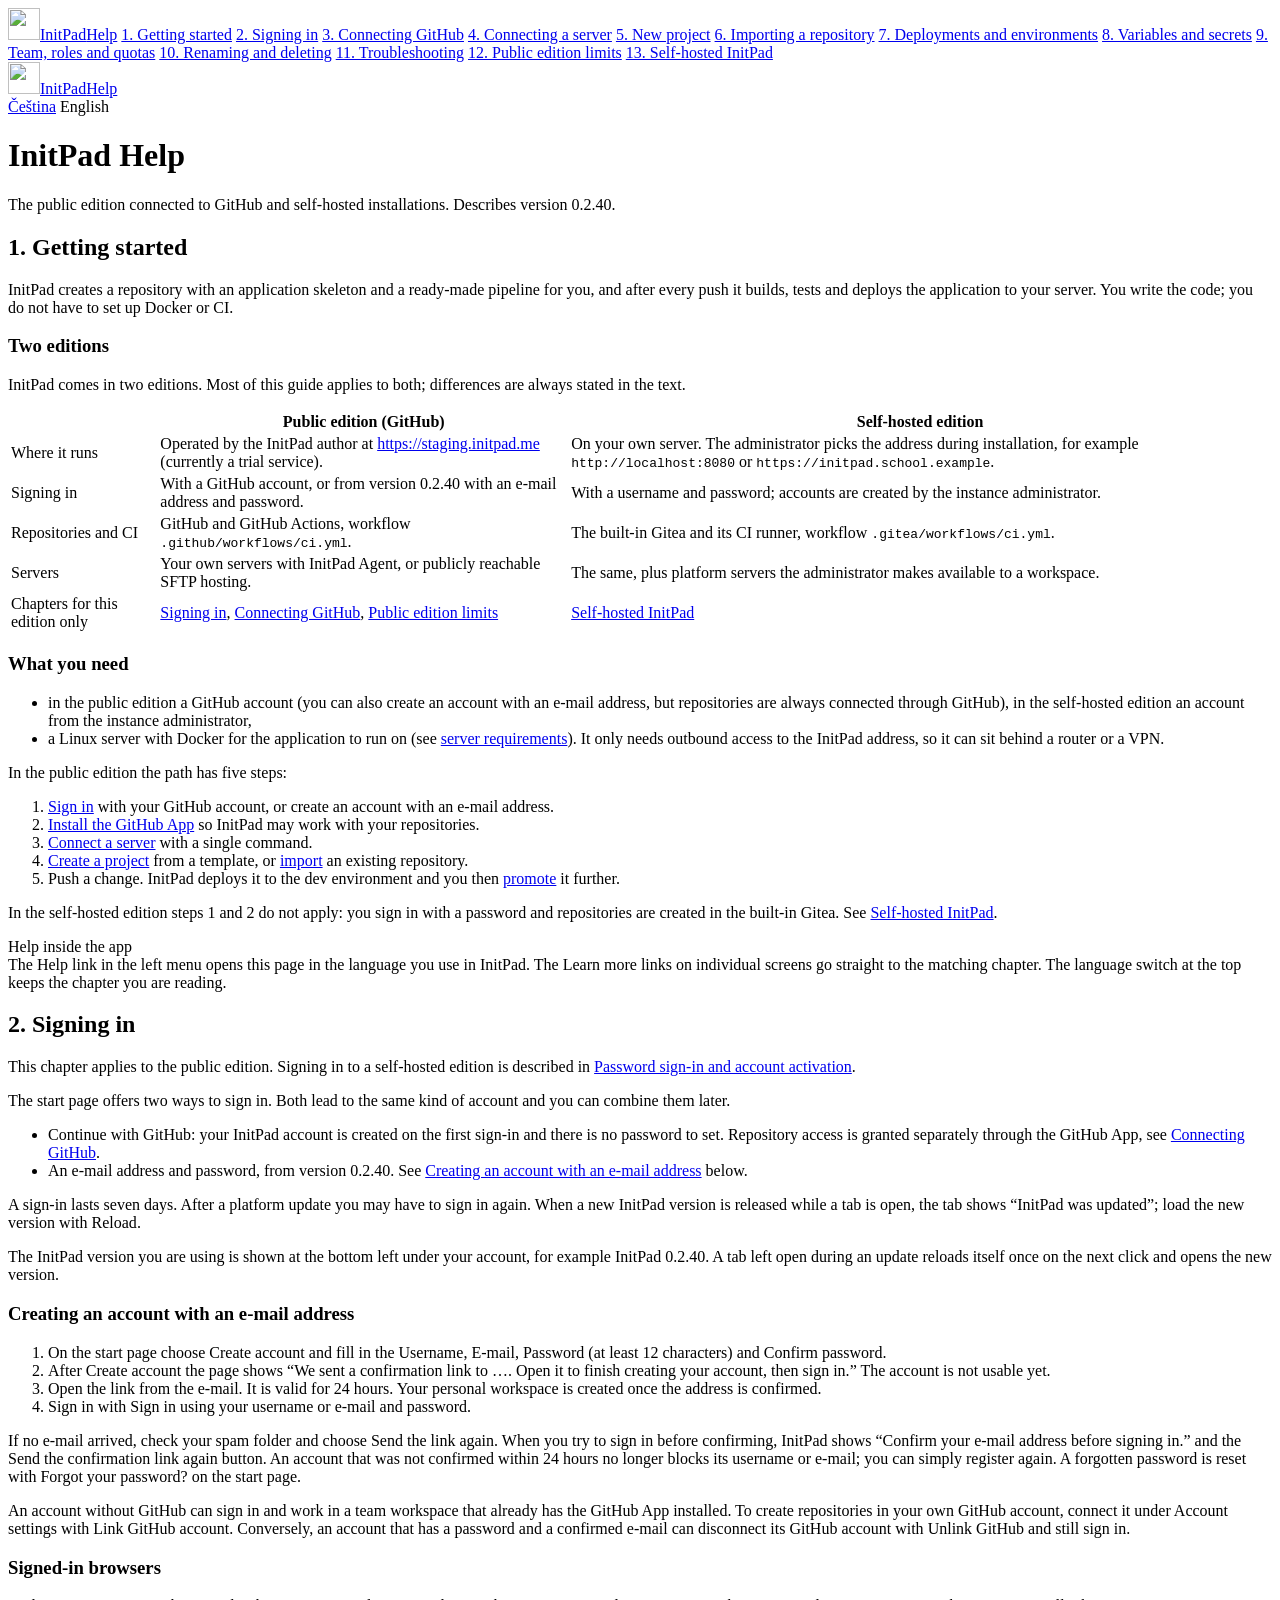
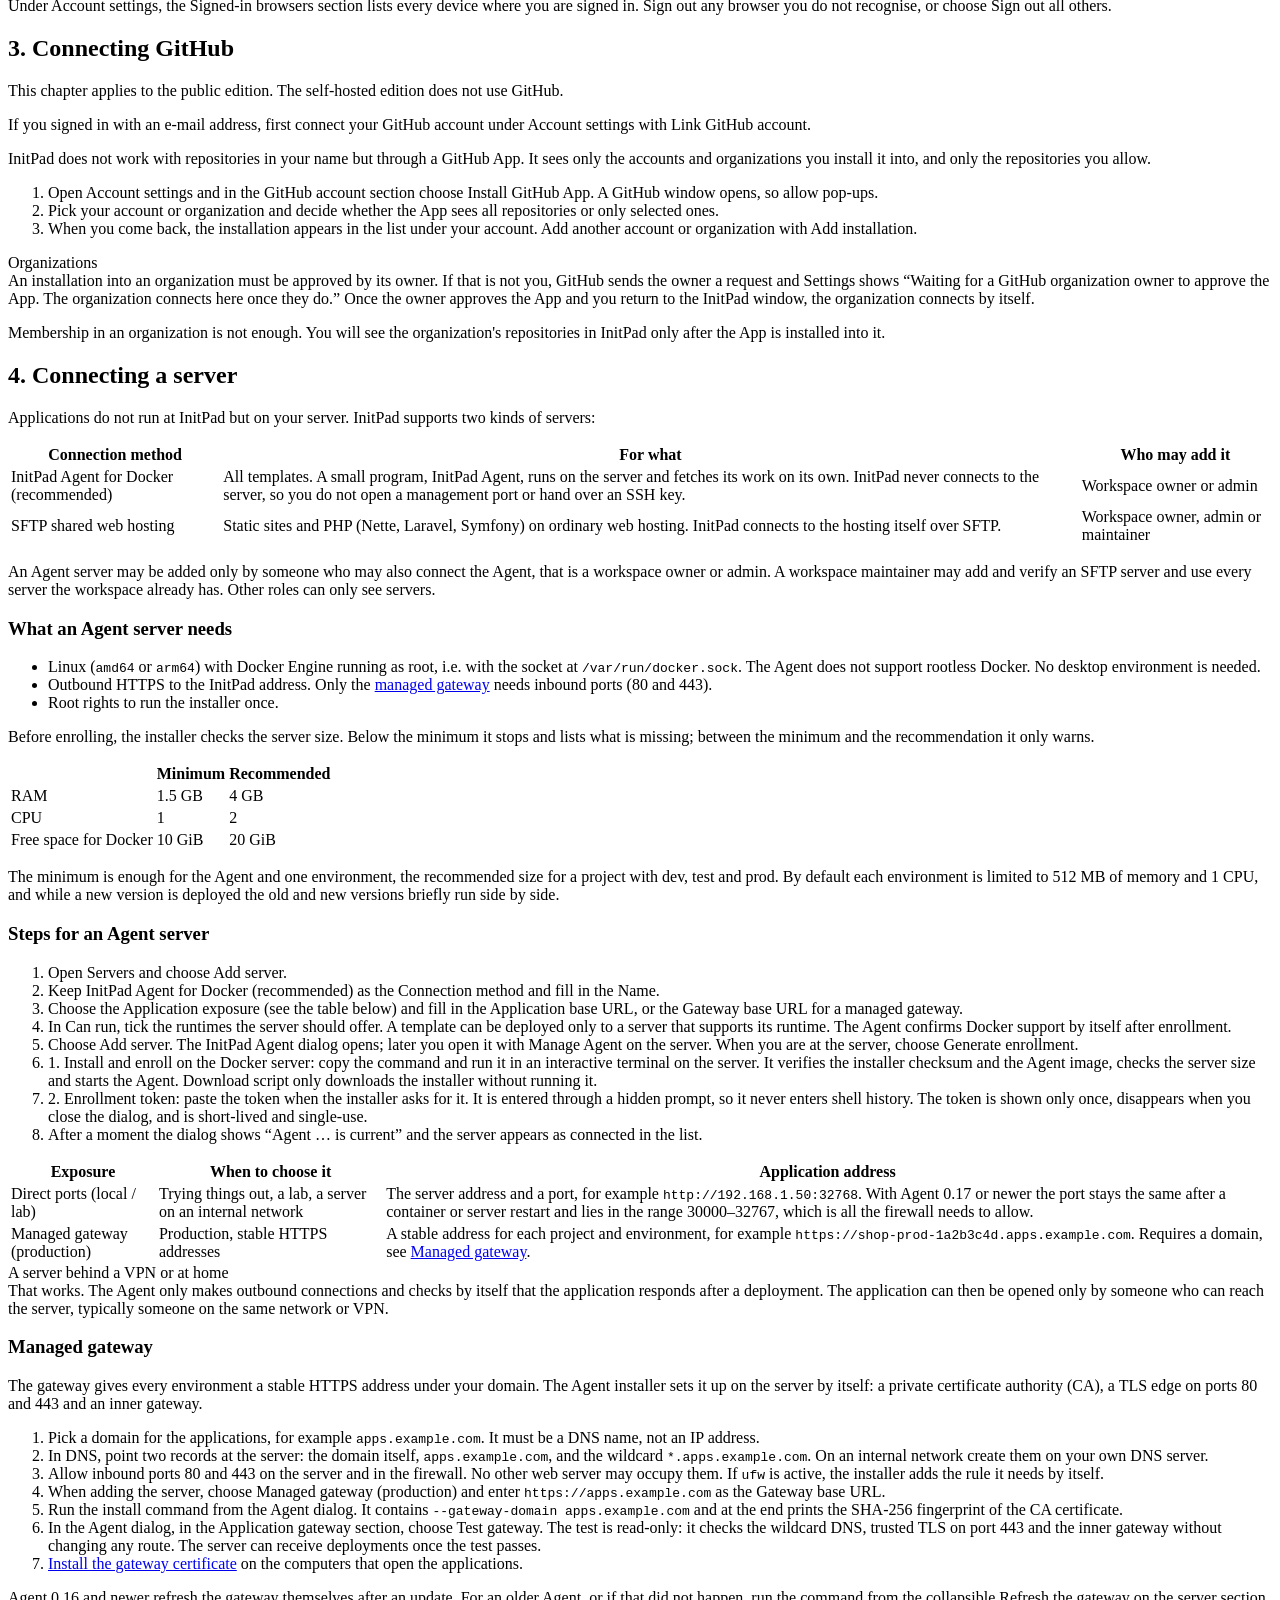
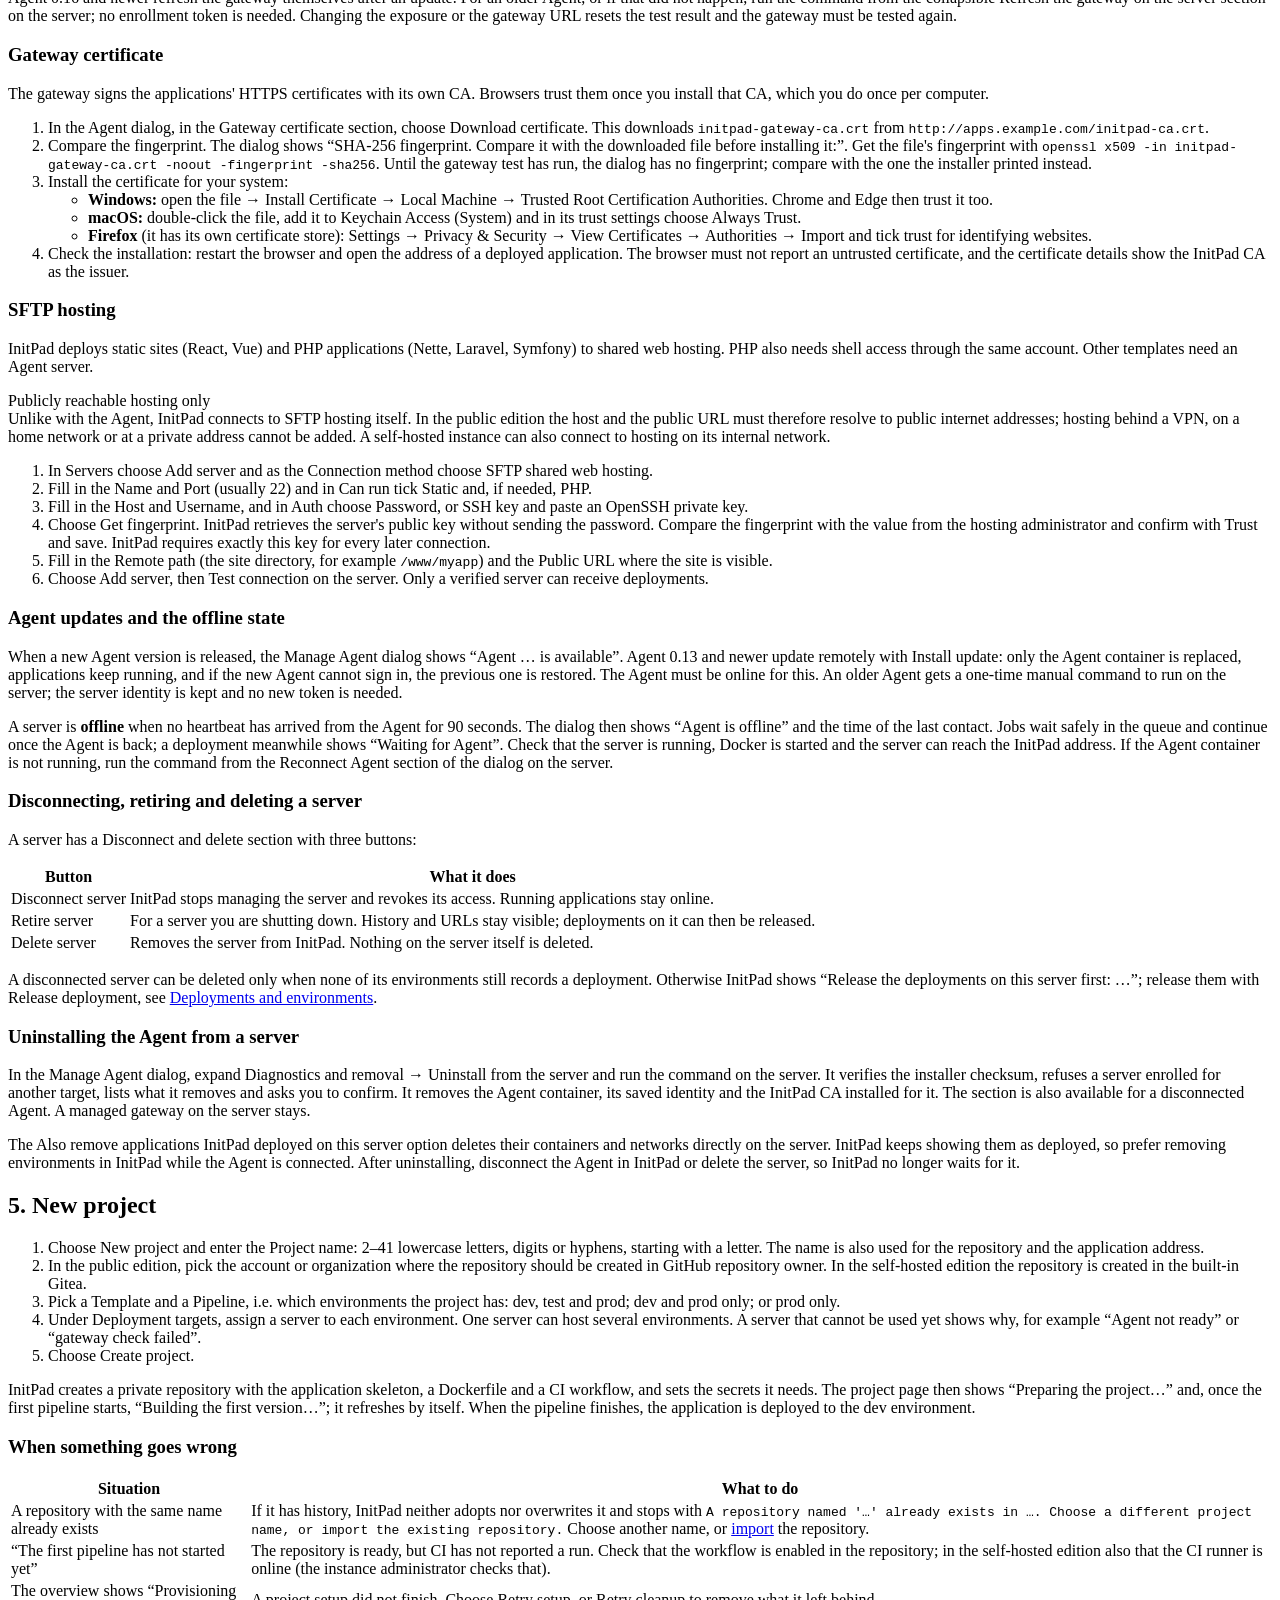
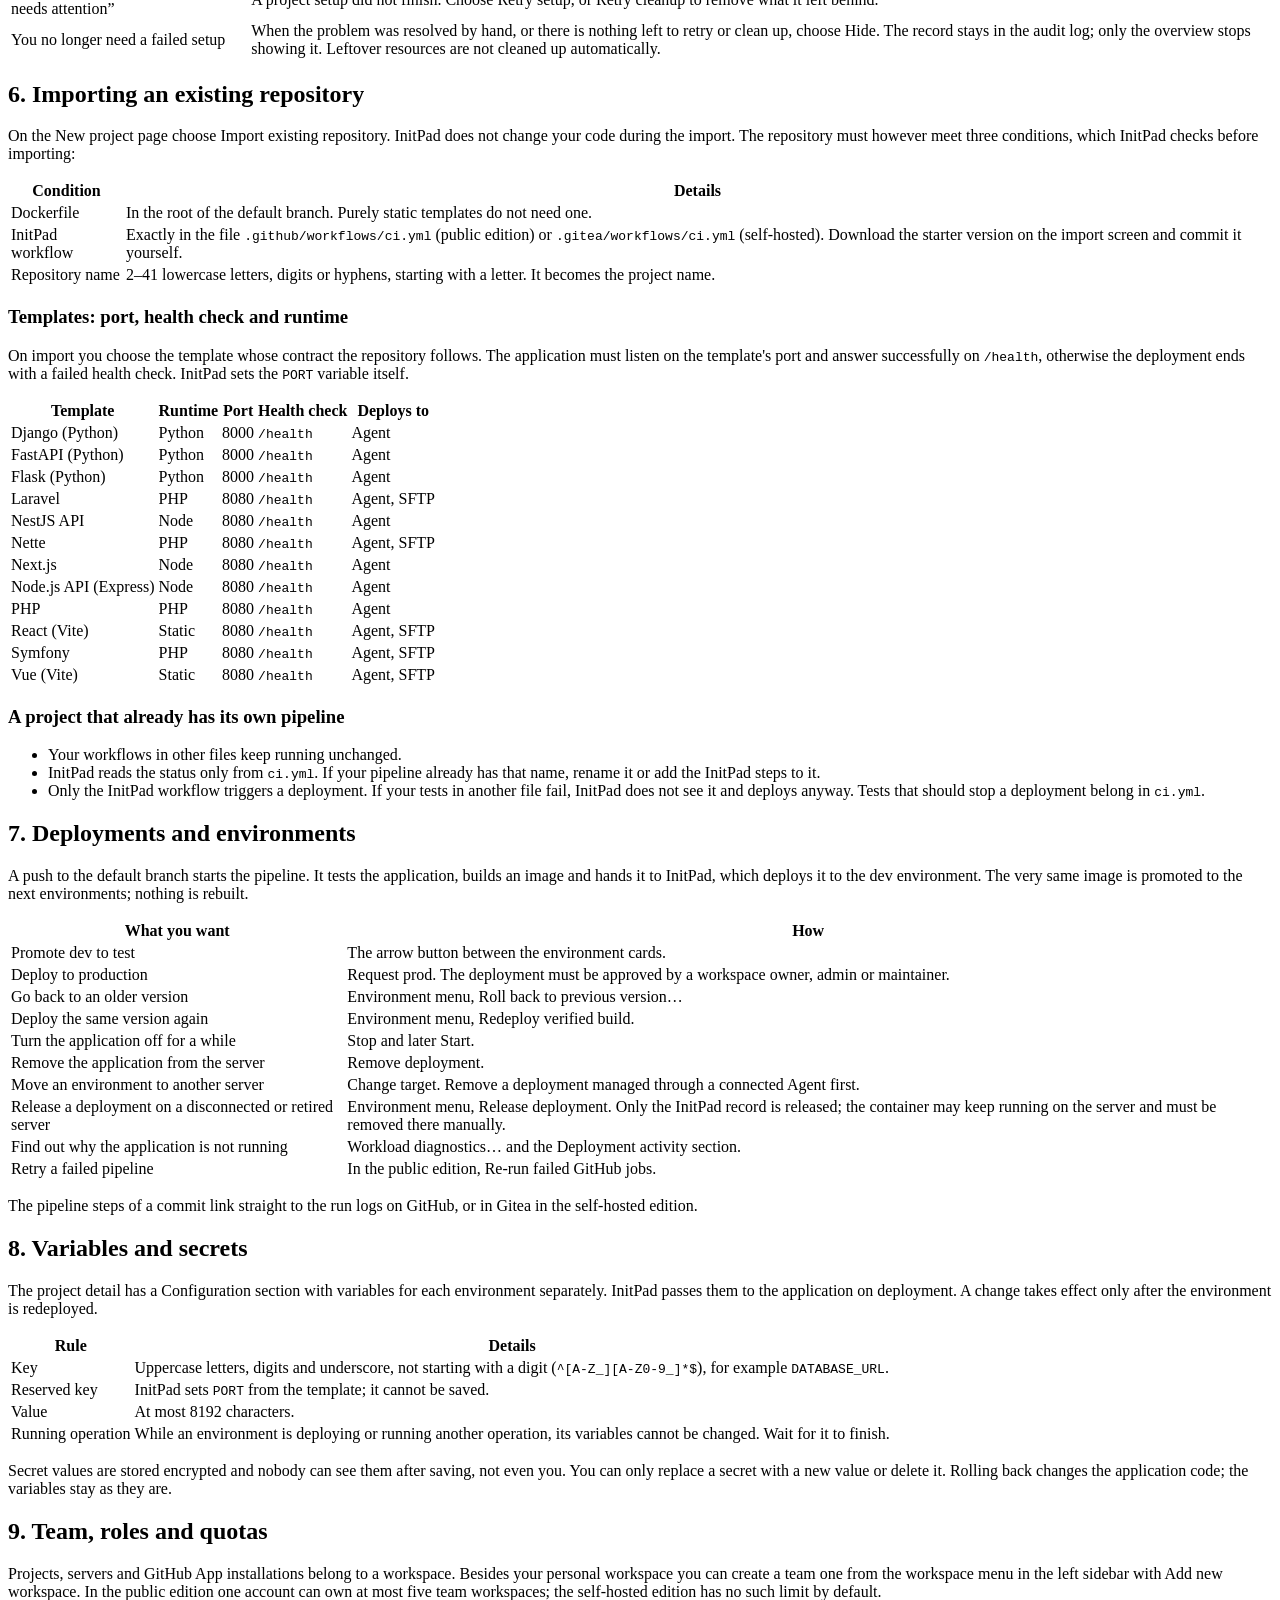
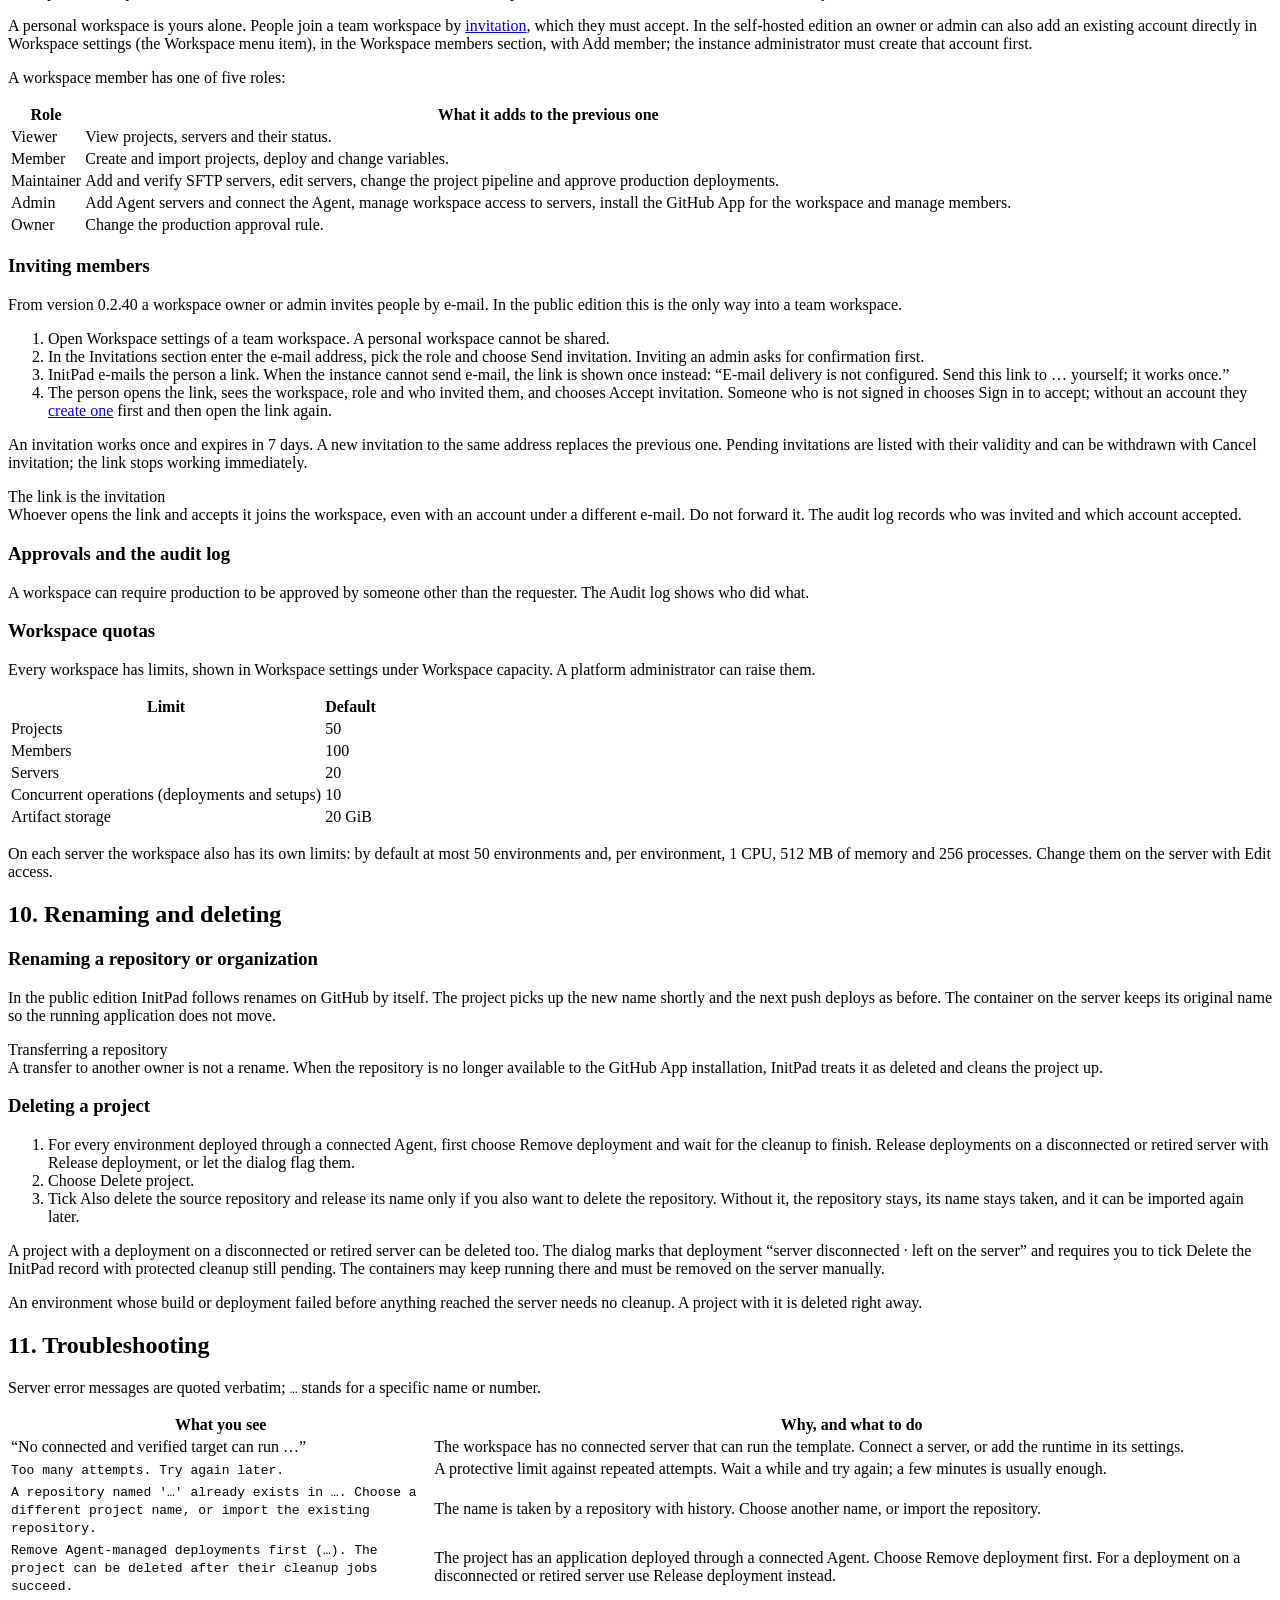
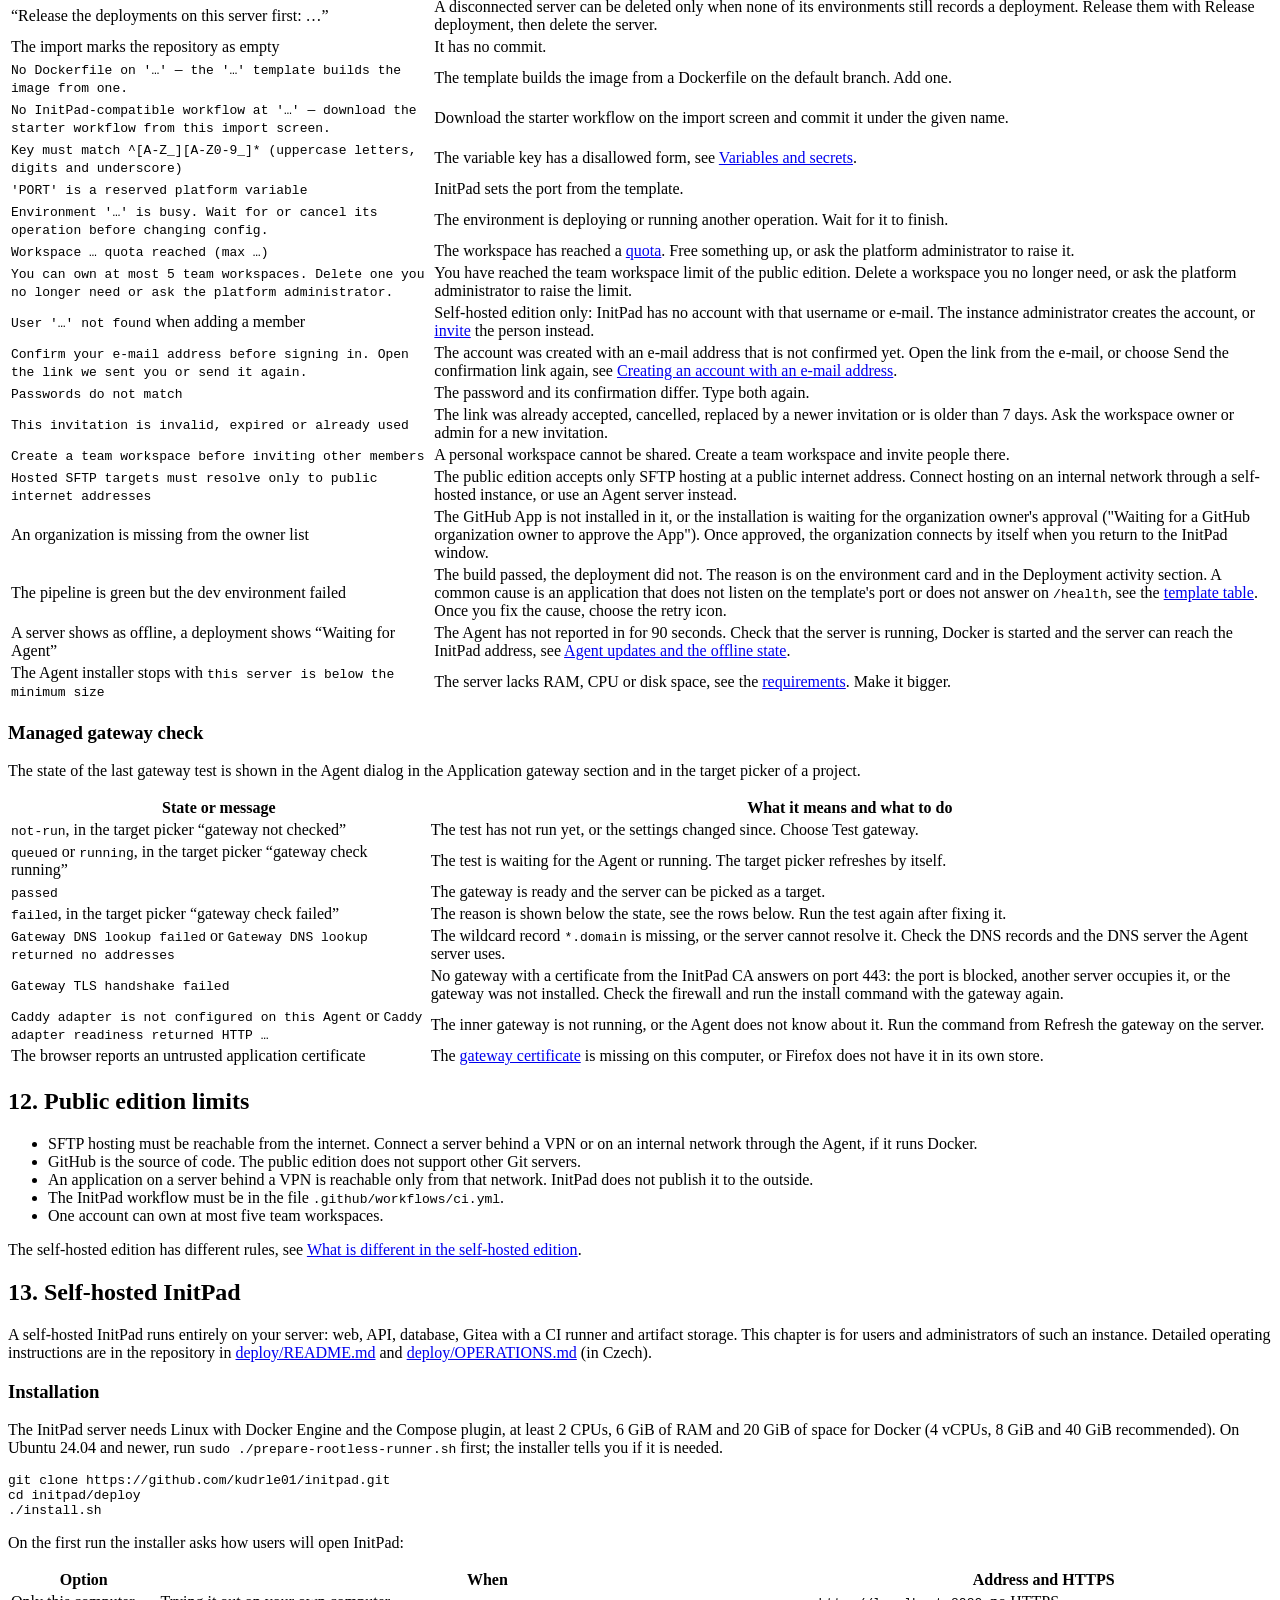
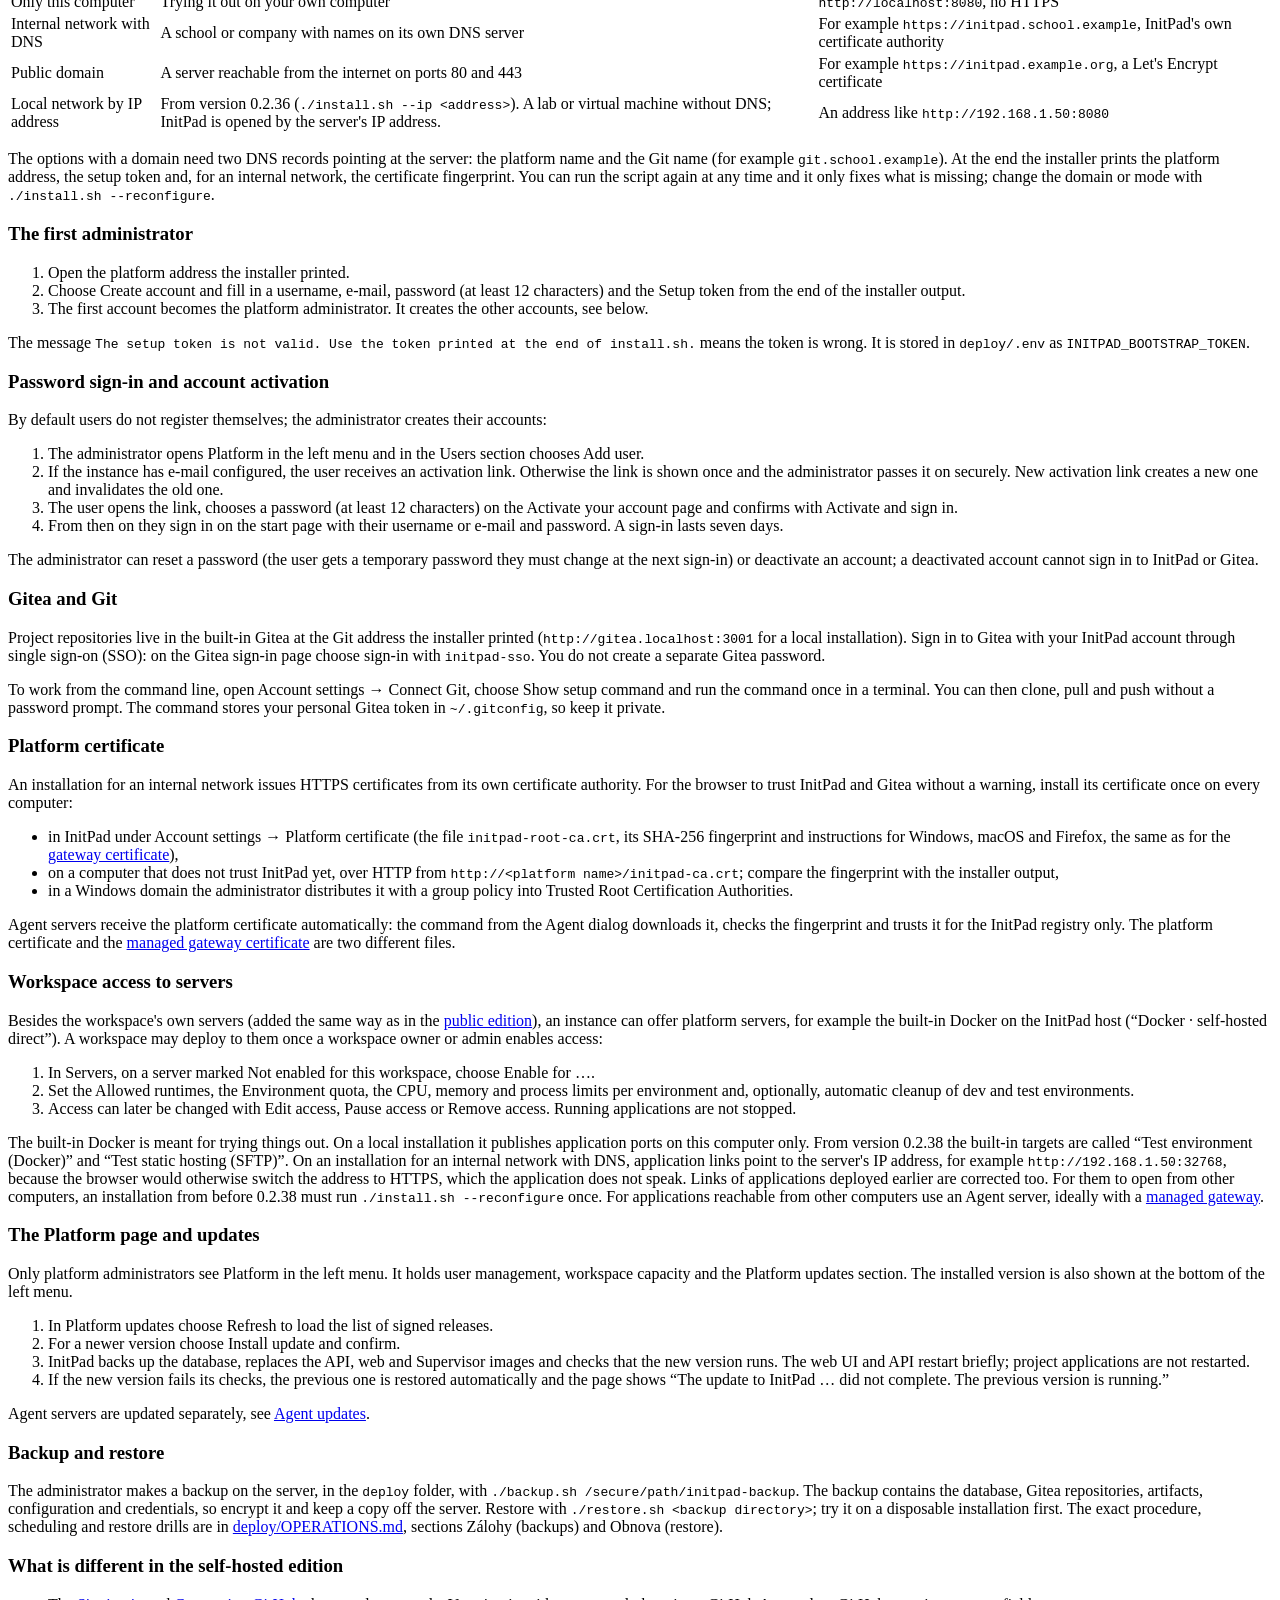
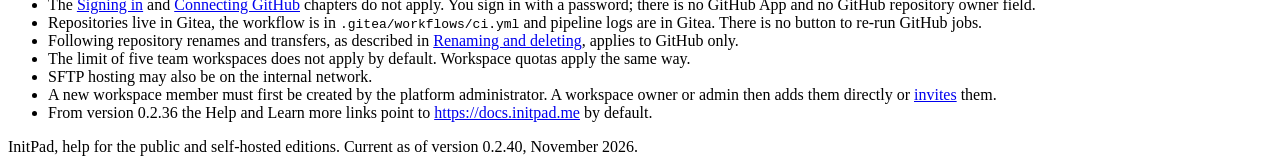
==== public/en/index.html @ 8e4bff34 "docs: update the help to InitPad 0.2.40 Describe e-mail registration and workspace invitations (ADR-" ====
<!DOCTYPE html>
<html lang="en">
<head>
<meta charset="utf-8">
<meta name="viewport" content="width=device-width, initial-scale=1">
<title>InitPad Help</title>
<meta name="description" content="How to connect GitHub, attach your own server, create or import a project and deploy it with InitPad. Covers the public GitHub edition and self-hosted installations.">
<link rel="alternate" hreflang="cs" href="/cs/">
<link rel="alternate" hreflang="en" href="/en/">
<link rel="alternate" hreflang="x-default" href="/en/">
<link rel="icon" href="/brand/initpad-icon-32.png" type="image/png" sizes="32x32">
<link rel="alternate icon" href="/favicon.ico">
<link rel="apple-touch-icon" href="/brand/initpad-maskable-512.png">
<link rel="stylesheet" href="/guide.css">
</head>
<body>
<div class="wrap">
<nav class="toc" aria-label="Contents">
  <a class="logo" href="/en/"><img src="/brand/initpad-icon-64.png" srcset="/brand/initpad-icon-64.png 1x, /brand/initpad-icon-128.png 2x" width="32" height="32" alt=""><span>InitPad</span><span class="sub">Help</span></a>
  <a href="#getting-started">1. Getting started</a>
  <a href="#sign-in">2. Signing in</a>
  <a href="#github">3. Connecting GitHub</a>
  <a href="#servers">4. Connecting a server</a>
  <a href="#new-project">5. New project</a>
  <a href="#import">6. Importing a repository</a>
  <a href="#deployments">7. Deployments and environments</a>
  <a href="#variables">8. Variables and secrets</a>
  <a href="#team">9. Team, roles and quotas</a>
  <a href="#rename-delete">10. Renaming and deleting</a>
  <a href="#troubleshooting">11. Troubleshooting</a>
  <a href="#limitations">12. Public edition limits</a>
  <a href="#self-hosted">13. Self-hosted InitPad</a>
</nav>
<main>

<div class="topbar">
  <a class="logo" href="/en/"><img src="/brand/initpad-icon-64.png" srcset="/brand/initpad-icon-64.png 1x, /brand/initpad-icon-128.png 2x" width="32" height="32" alt=""><span>InitPad</span><span class="sub">Help</span></a>
  <nav class="lang" aria-label="Language">
    <a href="/cs/" hreflang="cs" lang="cs">Čeština</a>
    <span aria-current="page">English</span>
  </nav>
</div>

<h1>InitPad Help</h1>
<p class="subtitle">The public edition connected to GitHub and self-hosted installations. Describes version 0.2.40.</p>

<h2 id="getting-started">1. Getting started</h2>
<p>InitPad creates a repository with an application skeleton and a ready-made pipeline for you, and after every push it builds, tests and deploys the application to your server. You write the code; you do not have to set up Docker or CI.</p>

<h3 id="editions">Two editions</h3>
<p>InitPad comes in two editions. Most of this guide applies to both; differences are always stated in the text.</p>
<div class="scroll"><table>
  <tr><th></th><th>Public edition (GitHub)</th><th>Self-hosted edition</th></tr>
  <tr><td>Where it runs</td><td>Operated by the InitPad author at <a href="https://staging.initpad.me">https://staging.initpad.me</a> (currently a trial service).</td><td>On your own server. The administrator picks the address during installation, for example <code>http://localhost:8080</code> or <code>https://initpad.school.example</code>.</td></tr>
  <tr><td>Signing in</td><td>With a GitHub account, or from version 0.2.40 with an e-mail address and password.</td><td>With a username and password; accounts are created by the instance administrator.</td></tr>
  <tr><td>Repositories and CI</td><td>GitHub and GitHub Actions, workflow <code>.github/workflows/ci.yml</code>.</td><td>The built-in Gitea and its CI runner, workflow <code>.gitea/workflows/ci.yml</code>.</td></tr>
  <tr><td>Servers</td><td>Your own servers with InitPad Agent, or publicly reachable SFTP hosting.</td><td>The same, plus platform servers the administrator makes available to a workspace.</td></tr>
  <tr><td>Chapters for this edition only</td><td><a href="#sign-in">Signing in</a>, <a href="#github">Connecting GitHub</a>, <a href="#limitations">Public edition limits</a></td><td><a href="#self-hosted">Self-hosted InitPad</a></td></tr>
</table></div>

<h3>What you need</h3>
<ul>
  <li>in the public edition a GitHub account (you can also create an account with an e-mail address, but repositories are always connected through GitHub), in the self-hosted edition an account from the instance administrator,</li>
  <li>a Linux server with Docker for the application to run on (see <a href="#server-requirements">server requirements</a>). It only needs outbound access to the InitPad address, so it can sit behind a router or a VPN.</li>
</ul>
<p>In the public edition the path has five steps:</p>
<ol class="steps">
  <li><a href="#sign-in">Sign in</a> with your GitHub account, or create an account with an e-mail address.</li>
  <li><a href="#github">Install the GitHub App</a> so InitPad may work with your repositories.</li>
  <li><a href="#servers">Connect a server</a> with a single command.</li>
  <li><a href="#new-project">Create a project</a> from a template, or <a href="#import">import</a> an existing repository.</li>
  <li>Push a change. InitPad deploys it to the dev environment and you then <a href="#deployments">promote</a> it further.</li>
</ol>
<p>In the self-hosted edition steps 1 and 2 do not apply: you sign in with a password and repositories are created in the built-in Gitea. See <a href="#self-hosted">Self-hosted InitPad</a>.</p>
<div class="box tip"><div class="t">Help inside the app</div>
The <span class="ui">Help</span> link in the left menu opens this page in the language you use in InitPad. The <span class="ui">Learn more</span> links on individual screens go straight to the matching chapter. The language switch at the top keeps the chapter you are reading.</div>

<h2 id="sign-in">2. Signing in</h2>
<p>This chapter applies to the public edition. Signing in to a self-hosted edition is described in <a href="#self-hosted-accounts">Password sign-in and account activation</a>.</p>
<p>The start page offers two ways to sign in. Both lead to the same kind of account and you can combine them later.</p>
<ul>
  <li><span class="ui">Continue with GitHub</span>: your InitPad account is created on the first sign-in and there is no password to set. Repository access is granted separately through the GitHub App, see <a href="#github">Connecting GitHub</a>.</li>
  <li>An e-mail address and password, from version 0.2.40. See <a href="#email-sign-in">Creating an account with an e-mail address</a> below.</li>
</ul>
<p>A sign-in lasts seven days. After a platform update you may have to sign in again. When a new InitPad version is released while a tab is open, the tab shows <q>InitPad was updated</q>; load the new version with <span class="ui">Reload</span>.</p>
<p>The InitPad version you are using is shown at the bottom left under your account, for example <span class="ui">InitPad 0.2.40</span>. A tab left open during an update reloads itself once on the next click and opens the new version.</p>
<h3 id="email-sign-in">Creating an account with an e-mail address</h3>
<ol class="steps">
  <li>On the start page choose <span class="ui">Create account</span> and fill in the <span class="ui">Username</span>, <span class="ui">E-mail</span>, <span class="ui">Password</span> (at least 12 characters) and <span class="ui">Confirm password</span>.</li>
  <li>After <span class="ui">Create account</span> the page shows <q>We sent a confirmation link to …. Open it to finish creating your account, then sign in.</q> The account is not usable yet.</li>
  <li>Open the link from the e-mail. It is valid for 24 hours. Your personal workspace is created once the address is confirmed.</li>
  <li>Sign in with <span class="ui">Sign in</span> using your username or e-mail and password.</li>
</ol>
<p>If no e-mail arrived, check your spam folder and choose <span class="ui">Send the link again</span>. When you try to sign in before confirming, InitPad shows <q>Confirm your e-mail address before signing in.</q> and the <span class="ui">Send the confirmation link again</span> button. An account that was not confirmed within 24 hours no longer blocks its username or e-mail; you can simply register again. A forgotten password is reset with <span class="ui">Forgot your password?</span> on the start page.</p>
<p>An account without GitHub can sign in and work in a team workspace that already has the GitHub App installed. To create repositories in your own GitHub account, connect it under <span class="ui">Account settings</span> with <span class="ui">Link GitHub account</span>. Conversely, an account that has a password and a confirmed e-mail can disconnect its GitHub account with <span class="ui">Unlink GitHub</span> and still sign in.</p>

<h3 id="sessions">Signed-in browsers</h3>
<p>Under <span class="ui">Account settings</span>, the <span class="ui">Signed-in browsers</span> section lists every device where you are signed in. Sign out any browser you do not recognise, or choose <span class="ui">Sign out all others</span>.</p>

<h2 id="github">3. Connecting GitHub</h2>
<p>This chapter applies to the public edition. The self-hosted edition does not use GitHub.</p>
<p>If you signed in with an e-mail address, first connect your GitHub account under <span class="ui">Account settings</span> with <span class="ui">Link GitHub account</span>.</p>
<p>InitPad does not work with repositories in your name but through a GitHub App. It sees only the accounts and organizations you install it into, and only the repositories you allow.</p>
<ol class="steps">
  <li>Open <span class="ui">Account settings</span> and in the <span class="ui">GitHub account</span> section choose <span class="ui">Install GitHub App</span>. A GitHub window opens, so allow pop-ups.</li>
  <li>Pick your account or organization and decide whether the App sees all repositories or only selected ones.</li>
  <li>When you come back, the installation appears in the list under your account. Add another account or organization with <span class="ui">Add installation</span>.</li>
</ol>
<div class="box why"><div class="t">Organizations</div>
An installation into an organization must be approved by its owner. If that is not you, GitHub sends the owner a request and Settings shows <q>Waiting for a GitHub organization owner to approve the App. The organization connects here once they do.</q> Once the owner approves the App and you return to the InitPad window, the organization connects by itself.</div>
<p>Membership in an organization is not enough. You will see the organization's repositories in InitPad only after the App is installed into it.</p>

<h2 id="servers">4. Connecting a server</h2>
<p>Applications do not run at InitPad but on your server. InitPad supports two kinds of servers:</p>
<div class="scroll"><table>
  <tr><th>Connection method</th><th>For what</th><th>Who may add it</th></tr>
  <tr><td><span class="ui">InitPad Agent for Docker (recommended)</span></td><td>All templates. A small program, InitPad Agent, runs on the server and fetches its work on its own. InitPad never connects to the server, so you do not open a management port or hand over an SSH key.</td><td>Workspace owner or admin</td></tr>
  <tr><td><span class="ui">SFTP shared web hosting</span></td><td>Static sites and PHP (Nette, Laravel, Symfony) on ordinary web hosting. InitPad connects to the hosting itself over SFTP.</td><td>Workspace owner, admin or maintainer</td></tr>
</table></div>
<p>An Agent server may be added only by someone who may also connect the Agent, that is a workspace owner or admin. A workspace maintainer may add and verify an SFTP server and use every server the workspace already has. Other roles can only see servers.</p>

<h3 id="server-requirements">What an Agent server needs</h3>
<ul>
  <li>Linux (<code>amd64</code> or <code>arm64</code>) with Docker Engine running as root, i.e. with the socket at <code>/var/run/docker.sock</code>. The Agent does not support rootless Docker. No desktop environment is needed.</li>
  <li>Outbound HTTPS to the InitPad address. Only the <a href="#gateway">managed gateway</a> needs inbound ports (80 and 443).</li>
  <li>Root rights to run the installer once.</li>
</ul>
<p>Before enrolling, the installer checks the server size. Below the minimum it stops and lists what is missing; between the minimum and the recommendation it only warns.</p>
<div class="scroll"><table>
  <tr><th></th><th>Minimum</th><th>Recommended</th></tr>
  <tr><td>RAM</td><td>1.5 GB</td><td>4 GB</td></tr>
  <tr><td>CPU</td><td>1</td><td>2</td></tr>
  <tr><td>Free space for Docker</td><td>10 GiB</td><td>20 GiB</td></tr>
</table></div>
<p>The minimum is enough for the Agent and one environment, the recommended size for a project with dev, test and prod. By default each environment is limited to 512 MB of memory and 1 CPU, and while a new version is deployed the old and new versions briefly run side by side.</p>

<h3 id="agent-install">Steps for an Agent server</h3>
<ol class="steps">
  <li>Open <span class="ui">Servers</span> and choose <span class="ui">Add server</span>.</li>
  <li>Keep <span class="ui">InitPad Agent for Docker (recommended)</span> as the <span class="ui">Connection method</span> and fill in the <span class="ui">Name</span>.</li>
  <li>Choose the <span class="ui">Application exposure</span> (see the table below) and fill in the <span class="ui">Application base URL</span>, or the <span class="ui">Gateway base URL</span> for a managed gateway.</li>
  <li>In <span class="ui">Can run</span>, tick the runtimes the server should offer. A template can be deployed only to a server that supports its runtime. The Agent confirms Docker support by itself after enrollment.</li>
  <li>Choose <span class="ui">Add server</span>. The <span class="ui">InitPad Agent</span> dialog opens; later you open it with <span class="ui">Manage Agent</span> on the server. When you are at the server, choose <span class="ui">Generate enrollment</span>.</li>
  <li><span class="ui">1. Install and enroll on the Docker server</span>: copy the command and run it in an interactive terminal on the server. It verifies the installer checksum and the Agent image, checks the server size and starts the Agent. <span class="ui">Download script only</span> downloads the installer without running it.</li>
  <li><span class="ui">2. Enrollment token</span>: paste the token when the installer asks for it. It is entered through a hidden prompt, so it never enters shell history. The token is shown only once, disappears when you close the dialog, and is short-lived and single-use.</li>
  <li>After a moment the dialog shows <q>Agent … is current</q> and the server appears as connected in the list.</li>
</ol>
<div class="scroll"><table>
  <tr><th>Exposure</th><th>When to choose it</th><th>Application address</th></tr>
  <tr><td><span class="ui">Direct ports (local / lab)</span></td><td>Trying things out, a lab, a server on an internal network</td><td>The server address and a port, for example <code>http://192.168.1.50:32768</code>. With Agent 0.17 or newer the port stays the same after a container or server restart and lies in the range 30000–32767, which is all the firewall needs to allow.</td></tr>
  <tr><td><span class="ui">Managed gateway (production)</span></td><td>Production, stable HTTPS addresses</td><td>A stable address for each project and environment, for example <code>https://shop-prod-1a2b3c4d.apps.example.com</code>. Requires a domain, see <a href="#gateway">Managed gateway</a>.</td></tr>
</table></div>
<div class="box tip"><div class="t">A server behind a VPN or at home</div>
That works. The Agent only makes outbound connections and checks by itself that the application responds after a deployment. The application can then be opened only by someone who can reach the server, typically someone on the same network or VPN.</div>

<h3 id="gateway">Managed gateway</h3>
<p>The gateway gives every environment a stable HTTPS address under your domain. The Agent installer sets it up on the server by itself: a private certificate authority (CA), a TLS edge on ports 80 and 443 and an inner gateway.</p>
<ol class="steps">
  <li>Pick a domain for the applications, for example <code>apps.example.com</code>. It must be a DNS name, not an IP address.</li>
  <li>In DNS, point two records at the server: the domain itself, <code>apps.example.com</code>, and the wildcard <code>*.apps.example.com</code>. On an internal network create them on your own DNS server.</li>
  <li>Allow inbound ports 80 and 443 on the server and in the firewall. No other web server may occupy them. If <code>ufw</code> is active, the installer adds the rule it needs by itself.</li>
  <li>When adding the server, choose <span class="ui">Managed gateway (production)</span> and enter <code>https://apps.example.com</code> as the <span class="ui">Gateway base URL</span>.</li>
  <li>Run the install command from the Agent dialog. It contains <code>--gateway-domain apps.example.com</code> and at the end prints the SHA-256 fingerprint of the CA certificate.</li>
  <li>In the Agent dialog, in the <span class="ui">Application gateway</span> section, choose <span class="ui">Test gateway</span>. The test is read-only: it checks the wildcard DNS, trusted TLS on port 443 and the inner gateway without changing any route. The server can receive deployments once the test passes.</li>
  <li><a href="#gateway-ca">Install the gateway certificate</a> on the computers that open the applications.</li>
</ol>
<p>Agent 0.16 and newer refresh the gateway themselves after an update. For an older Agent, or if that did not happen, run the command from the collapsible <span class="ui">Refresh the gateway on the server</span> section on the server; no enrollment token is needed. Changing the exposure or the gateway URL resets the test result and the gateway must be tested again.</p>

<h3 id="gateway-ca">Gateway certificate</h3>
<p>The gateway signs the applications' HTTPS certificates with its own CA. Browsers trust them once you install that CA, which you do once per computer.</p>
<ol class="steps">
  <li>In the Agent dialog, in the <span class="ui">Gateway certificate</span> section, choose <span class="ui">Download certificate</span>. This downloads <code>initpad-gateway-ca.crt</code> from <code>http://apps.example.com/initpad-ca.crt</code>.</li>
  <li>Compare the fingerprint. The dialog shows <q>SHA-256 fingerprint. Compare it with the downloaded file before installing it:</q>. Get the file's fingerprint with <code>openssl x509 -in initpad-gateway-ca.crt -noout -fingerprint -sha256</code>. Until the gateway test has run, the dialog has no fingerprint; compare with the one the installer printed instead.</li>
  <li>Install the certificate for your system:
    <ul>
      <li><b>Windows:</b> open the file → <span class="ui">Install Certificate</span> → <span class="ui">Local Machine</span> → <span class="ui">Trusted Root Certification Authorities</span>. Chrome and Edge then trust it too.</li>
      <li><b>macOS:</b> double-click the file, add it to <span class="ui">Keychain Access</span> (<span class="ui">System</span>) and in its trust settings choose <span class="ui">Always Trust</span>.</li>
      <li><b>Firefox</b> (it has its own certificate store): <span class="ui">Settings → Privacy &amp; Security → View Certificates → Authorities → Import</span> and tick trust for identifying websites.</li>
    </ul>
  </li>
  <li>Check the installation: restart the browser and open the address of a deployed application. The browser must not report an untrusted certificate, and the certificate details show the InitPad CA as the issuer.</li>
</ol>

<h3 id="sftp">SFTP hosting</h3>
<p>InitPad deploys static sites (React, Vue) and PHP applications (Nette, Laravel, Symfony) to shared web hosting. PHP also needs shell access through the same account. Other templates need an Agent server.</p>
<div class="box warn"><div class="t">Publicly reachable hosting only</div>
Unlike with the Agent, InitPad connects to SFTP hosting itself. In the public edition the host and the public URL must therefore resolve to public internet addresses; hosting behind a VPN, on a home network or at a private address cannot be added. A self-hosted instance can also connect to hosting on its internal network.</div>
<ol class="steps">
  <li>In <span class="ui">Servers</span> choose <span class="ui">Add server</span> and as the <span class="ui">Connection method</span> choose <span class="ui">SFTP shared web hosting</span>.</li>
  <li>Fill in the <span class="ui">Name</span> and <span class="ui">Port</span> (usually 22) and in <span class="ui">Can run</span> tick Static and, if needed, PHP.</li>
  <li>Fill in the <span class="ui">Host</span> and <span class="ui">Username</span>, and in <span class="ui">Auth</span> choose <span class="ui">Password</span>, or <span class="ui">SSH key</span> and paste an OpenSSH private key.</li>
  <li>Choose <span class="ui">Get fingerprint</span>. InitPad retrieves the server's public key without sending the password. Compare the fingerprint with the value from the hosting administrator and confirm with <span class="ui">Trust and save</span>. InitPad requires exactly this key for every later connection.</li>
  <li>Fill in the <span class="ui">Remote path</span> (the site directory, for example <code>/www/myapp</code>) and the <span class="ui">Public URL</span> where the site is visible.</li>
  <li>Choose <span class="ui">Add server</span>, then <span class="ui">Test connection</span> on the server. Only a verified server can receive deployments.</li>
</ol>

<h3 id="agent-updates">Agent updates and the offline state</h3>
<p>When a new Agent version is released, the <span class="ui">Manage Agent</span> dialog shows <q>Agent … is available</q>. Agent 0.13 and newer update remotely with <span class="ui">Install update</span>: only the Agent container is replaced, applications keep running, and if the new Agent cannot sign in, the previous one is restored. The Agent must be online for this. An older Agent gets a one-time manual command to run on the server; the server identity is kept and no new token is needed.</p>
<p>A server is <b>offline</b> when no heartbeat has arrived from the Agent for 90 seconds. The dialog then shows <q>Agent is offline</q> and the time of the last contact. Jobs wait safely in the queue and continue once the Agent is back; a deployment meanwhile shows <q>Waiting for Agent</q>. Check that the server is running, Docker is started and the server can reach the InitPad address. If the Agent container is not running, run the command from the <span class="ui">Reconnect Agent</span> section of the dialog on the server.</p>

<h3>Disconnecting, retiring and deleting a server</h3>
<p>A server has a <span class="ui">Disconnect and delete</span> section with three buttons:</p>
<div class="scroll"><table>
  <tr><th>Button</th><th>What it does</th></tr>
  <tr><td><span class="ui">Disconnect server</span></td><td>InitPad stops managing the server and revokes its access. Running applications stay online.</td></tr>
  <tr><td><span class="ui">Retire server</span></td><td>For a server you are shutting down. History and URLs stay visible; deployments on it can then be released.</td></tr>
  <tr><td><span class="ui">Delete server</span></td><td>Removes the server from InitPad. Nothing on the server itself is deleted.</td></tr>
</table></div>
<p>A disconnected server can be deleted only when none of its environments still records a deployment. Otherwise InitPad shows <q>Release the deployments on this server first: …</q>; release them with <span class="ui">Release deployment</span>, see <a href="#deployments">Deployments and environments</a>.</p>

<h3 id="agent-uninstall">Uninstalling the Agent from a server</h3>
<p>In the <span class="ui">Manage Agent</span> dialog, expand <span class="ui">Diagnostics and removal → Uninstall from the server</span> and run the command on the server. It verifies the installer checksum, refuses a server enrolled for another target, lists what it removes and asks you to confirm. It removes the Agent container, its saved identity and the InitPad CA installed for it. The section is also available for a disconnected Agent. A managed gateway on the server stays.</p>
<p>The <span class="ui">Also remove applications InitPad deployed on this server</span> option deletes their containers and networks directly on the server. InitPad keeps showing them as deployed, so prefer removing environments in InitPad while the Agent is connected. After uninstalling, disconnect the Agent in InitPad or delete the server, so InitPad no longer waits for it.</p>

<h2 id="new-project">5. New project</h2>
<ol class="steps">
  <li>Choose <span class="ui">New project</span> and enter the <span class="ui">Project name</span>: 2–41 lowercase letters, digits or hyphens, starting with a letter. The name is also used for the repository and the application address.</li>
  <li>In the public edition, pick the account or organization where the repository should be created in <span class="ui">GitHub repository owner</span>. In the self-hosted edition the repository is created in the built-in Gitea.</li>
  <li>Pick a <span class="ui">Template</span> and a <span class="ui">Pipeline</span>, i.e. which environments the project has: dev, test and prod; dev and prod only; or prod only.</li>
  <li>Under <span class="ui">Deployment targets</span>, assign a server to each environment. One server can host several environments. A server that cannot be used yet shows why, for example <q>Agent not ready</q> or <q>gateway check failed</q>.</li>
  <li>Choose <span class="ui">Create project</span>.</li>
</ol>
<p>InitPad creates a private repository with the application skeleton, a Dockerfile and a CI workflow, and sets the secrets it needs. The project page then shows <q>Preparing the project…</q> and, once the first pipeline starts, <q>Building the first version…</q>; it refreshes by itself. When the pipeline finishes, the application is deployed to the dev environment.</p>
<h3>When something goes wrong</h3>
<div class="scroll"><table>
  <tr><th>Situation</th><th>What to do</th></tr>
  <tr><td>A repository with the same name already exists</td><td>If it has history, InitPad neither adopts nor overwrites it and stops with <code>A repository named '…' already exists in …. Choose a different project name, or import the existing repository.</code> Choose another name, or <a href="#import">import</a> the repository.</td></tr>
  <tr><td><q>The first pipeline has not started yet</q></td><td>The repository is ready, but CI has not reported a run. Check that the workflow is enabled in the repository; in the self-hosted edition also that the CI runner is online (the instance administrator checks that).</td></tr>
  <tr><td>The overview shows <q>Provisioning needs attention</q></td><td>A project setup did not finish. Choose <span class="ui">Retry setup</span>, or <span class="ui">Retry cleanup</span> to remove what it left behind.</td></tr>
  <tr><td>You no longer need a failed setup</td><td>When the problem was resolved by hand, or there is nothing left to retry or clean up, choose <span class="ui">Hide</span>. The record stays in the audit log; only the overview stops showing it. Leftover resources are not cleaned up automatically.</td></tr>
</table></div>

<h2 id="import">6. Importing an existing repository</h2>
<p>On the <span class="ui">New project</span> page choose <span class="ui">Import existing repository</span>. InitPad does not change your code during the import. The repository must however meet three conditions, which InitPad checks before importing:</p>
<div class="scroll"><table>
  <tr><th>Condition</th><th>Details</th></tr>
  <tr><td>Dockerfile</td><td>In the root of the default branch. Purely static templates do not need one.</td></tr>
  <tr><td>InitPad workflow</td><td>Exactly in the file <code>.github/workflows/ci.yml</code> (public edition) or <code>.gitea/workflows/ci.yml</code> (self-hosted). Download the starter version on the import screen and commit it yourself.</td></tr>
  <tr><td>Repository name</td><td>2–41 lowercase letters, digits or hyphens, starting with a letter. It becomes the project name.</td></tr>
</table></div>

<h3 id="templates">Templates: port, health check and runtime</h3>
<p>On import you choose the template whose contract the repository follows. The application must listen on the template's port and answer successfully on <code>/health</code>, otherwise the deployment ends with a failed health check. InitPad sets the <code>PORT</code> variable itself.</p>
<div class="scroll"><table>
  <tr><th>Template</th><th>Runtime</th><th>Port</th><th>Health check</th><th>Deploys to</th></tr>
  <tr><td>Django (Python)</td><td>Python</td><td>8000</td><td><code>/health</code></td><td>Agent</td></tr>
  <tr><td>FastAPI (Python)</td><td>Python</td><td>8000</td><td><code>/health</code></td><td>Agent</td></tr>
  <tr><td>Flask (Python)</td><td>Python</td><td>8000</td><td><code>/health</code></td><td>Agent</td></tr>
  <tr><td>Laravel</td><td>PHP</td><td>8080</td><td><code>/health</code></td><td>Agent, SFTP</td></tr>
  <tr><td>NestJS API</td><td>Node</td><td>8080</td><td><code>/health</code></td><td>Agent</td></tr>
  <tr><td>Nette</td><td>PHP</td><td>8080</td><td><code>/health</code></td><td>Agent, SFTP</td></tr>
  <tr><td>Next.js</td><td>Node</td><td>8080</td><td><code>/health</code></td><td>Agent</td></tr>
  <tr><td>Node.js API (Express)</td><td>Node</td><td>8080</td><td><code>/health</code></td><td>Agent</td></tr>
  <tr><td>PHP</td><td>PHP</td><td>8080</td><td><code>/health</code></td><td>Agent</td></tr>
  <tr><td>React (Vite)</td><td>Static</td><td>8080</td><td><code>/health</code></td><td>Agent, SFTP</td></tr>
  <tr><td>Symfony</td><td>PHP</td><td>8080</td><td><code>/health</code></td><td>Agent, SFTP</td></tr>
  <tr><td>Vue (Vite)</td><td>Static</td><td>8080</td><td><code>/health</code></td><td>Agent, SFTP</td></tr>
</table></div>

<h3>A project that already has its own pipeline</h3>
<ul>
  <li>Your workflows in other files keep running unchanged.</li>
  <li>InitPad reads the status only from <code>ci.yml</code>. If your pipeline already has that name, rename it or add the InitPad steps to it.</li>
  <li>Only the InitPad workflow triggers a deployment. If your tests in another file fail, InitPad does not see it and deploys anyway. Tests that should stop a deployment belong in <code>ci.yml</code>.</li>
</ul>

<h2 id="deployments">7. Deployments and environments</h2>
<p>A push to the default branch starts the pipeline. It tests the application, builds an image and hands it to InitPad, which deploys it to the dev environment. The very same image is promoted to the next environments; nothing is rebuilt.</p>
<div class="scroll"><table>
  <tr><th>What you want</th><th>How</th></tr>
  <tr><td>Promote dev to test</td><td>The arrow button between the environment cards.</td></tr>
  <tr><td>Deploy to production</td><td><span class="ui">Request prod</span>. The deployment must be approved by a workspace owner, admin or maintainer.</td></tr>
  <tr><td>Go back to an older version</td><td>Environment menu, <span class="ui">Roll back to previous version…</span></td></tr>
  <tr><td>Deploy the same version again</td><td>Environment menu, <span class="ui">Redeploy verified build</span>.</td></tr>
  <tr><td>Turn the application off for a while</td><td><span class="ui">Stop</span> and later <span class="ui">Start</span>.</td></tr>
  <tr><td>Remove the application from the server</td><td><span class="ui">Remove deployment</span>.</td></tr>
  <tr><td>Move an environment to another server</td><td><span class="ui">Change target</span>. Remove a deployment managed through a connected Agent first.</td></tr>
  <tr><td>Release a deployment on a disconnected or retired server</td><td>Environment menu, <span class="ui">Release deployment</span>. Only the InitPad record is released; the container may keep running on the server and must be removed there manually.</td></tr>
  <tr><td>Find out why the application is not running</td><td><span class="ui">Workload diagnostics…</span> and the <span class="ui">Deployment activity</span> section.</td></tr>
  <tr><td>Retry a failed pipeline</td><td>In the public edition, <span class="ui">Re-run failed GitHub jobs</span>.</td></tr>
</table></div>
<p>The pipeline steps of a commit link straight to the run logs on GitHub, or in Gitea in the self-hosted edition.</p>

<h2 id="variables">8. Variables and secrets</h2>
<p>The project detail has a <span class="ui">Configuration</span> section with variables for each environment separately. InitPad passes them to the application on deployment. A change takes effect only after the environment is redeployed.</p>
<div class="scroll"><table>
  <tr><th>Rule</th><th>Details</th></tr>
  <tr><td>Key</td><td>Uppercase letters, digits and underscore, not starting with a digit (<code>^[A-Z_][A-Z0-9_]*$</code>), for example <code>DATABASE_URL</code>.</td></tr>
  <tr><td>Reserved key</td><td>InitPad sets <code>PORT</code> from the template; it cannot be saved.</td></tr>
  <tr><td>Value</td><td>At most 8192 characters.</td></tr>
  <tr><td>Running operation</td><td>While an environment is deploying or running another operation, its variables cannot be changed. Wait for it to finish.</td></tr>
</table></div>
<p>Secret values are stored encrypted and nobody can see them after saving, not even you. You can only replace a secret with a new value or delete it. Rolling back changes the application code; the variables stay as they are.</p>

<h2 id="team">9. Team, roles and quotas</h2>
<p>Projects, servers and GitHub App installations belong to a workspace. Besides your personal workspace you can create a team one from the workspace menu in the left sidebar with <span class="ui">Add new workspace</span>. In the public edition one account can own at most five team workspaces; the self-hosted edition has no such limit by default.</p>
<p>A personal workspace is yours alone. People join a team workspace by <a href="#invitations">invitation</a>, which they must accept. In the self-hosted edition an owner or admin can also add an existing account directly in <span class="ui">Workspace settings</span> (the <span class="ui">Workspace</span> menu item), in the <span class="ui">Workspace members</span> section, with <span class="ui">Add member</span>; the instance administrator must create that account first.</p>
<p>A workspace member has one of five roles:</p>
<div class="scroll"><table>
  <tr><th>Role</th><th>What it adds to the previous one</th></tr>
  <tr><td>Viewer</td><td>View projects, servers and their status.</td></tr>
  <tr><td>Member</td><td>Create and import projects, deploy and change variables.</td></tr>
  <tr><td>Maintainer</td><td>Add and verify SFTP servers, edit servers, change the project pipeline and approve production deployments.</td></tr>
  <tr><td>Admin</td><td>Add Agent servers and connect the Agent, manage workspace access to servers, install the GitHub App for the workspace and manage members.</td></tr>
  <tr><td>Owner</td><td>Change the production approval rule.</td></tr>
</table></div>
<h3 id="invitations">Inviting members</h3>
<p>From version 0.2.40 a workspace owner or admin invites people by e-mail. In the public edition this is the only way into a team workspace.</p>
<ol class="steps">
  <li>Open <span class="ui">Workspace settings</span> of a team workspace. A personal workspace cannot be shared.</li>
  <li>In the <span class="ui">Invitations</span> section enter the e-mail address, pick the role and choose <span class="ui">Send invitation</span>. Inviting an admin asks for confirmation first.</li>
  <li>InitPad e-mails the person a link. When the instance cannot send e-mail, the link is shown once instead: <q>E-mail delivery is not configured. Send this link to … yourself; it works once.</q></li>
  <li>The person opens the link, sees the workspace, role and who invited them, and chooses <span class="ui">Accept invitation</span>. Someone who is not signed in chooses <span class="ui">Sign in to accept</span>; without an account they <a href="#email-sign-in">create one</a> first and then open the link again.</li>
</ol>
<p>An invitation works once and expires in 7 days. A new invitation to the same address replaces the previous one. Pending invitations are listed with their validity and can be withdrawn with <span class="ui">Cancel invitation</span>; the link stops working immediately.</p>
<div class="box warn"><div class="t">The link is the invitation</div>
Whoever opens the link and accepts it joins the workspace, even with an account under a different e-mail. Do not forward it. The audit log records who was invited and which account accepted.</div>

<h3 id="approvals">Approvals and the audit log</h3>
<p>A workspace can require production to be approved by someone other than the requester. The <span class="ui">Audit log</span> shows who did what.</p>

<h3 id="quotas">Workspace quotas</h3>
<p>Every workspace has limits, shown in <span class="ui">Workspace settings</span> under <span class="ui">Workspace capacity</span>. A platform administrator can raise them.</p>
<div class="scroll"><table>
  <tr><th>Limit</th><th>Default</th></tr>
  <tr><td>Projects</td><td>50</td></tr>
  <tr><td>Members</td><td>100</td></tr>
  <tr><td>Servers</td><td>20</td></tr>
  <tr><td>Concurrent operations (deployments and setups)</td><td>10</td></tr>
  <tr><td>Artifact storage</td><td>20 GiB</td></tr>
</table></div>
<p>On each server the workspace also has its own limits: by default at most 50 environments and, per environment, 1 CPU, 512 MB of memory and 256 processes. Change them on the server with <span class="ui">Edit access</span>.</p>

<h2 id="rename-delete">10. Renaming and deleting</h2>
<h3>Renaming a repository or organization</h3>
<p>In the public edition InitPad follows renames on GitHub by itself. The project picks up the new name shortly and the next push deploys as before. The container on the server keeps its original name so the running application does not move.</p>
<div class="box warn"><div class="t">Transferring a repository</div>
A transfer to another owner is not a rename. When the repository is no longer available to the GitHub App installation, InitPad treats it as deleted and cleans the project up.</div>
<h3>Deleting a project</h3>
<ol class="steps">
  <li>For every environment deployed through a connected Agent, first choose <span class="ui">Remove deployment</span> and wait for the cleanup to finish. Release deployments on a disconnected or retired server with <span class="ui">Release deployment</span>, or let the dialog flag them.</li>
  <li>Choose <span class="ui">Delete project</span>.</li>
  <li>Tick <span class="ui">Also delete the source repository and release its name</span> only if you also want to delete the repository. Without it, the repository stays, its name stays taken, and it can be imported again later.</li>
</ol>
<p>A project with a deployment on a disconnected or retired server can be deleted too. The dialog marks that deployment <q>server disconnected · left on the server</q> and requires you to tick <span class="ui">Delete the InitPad record with protected cleanup still pending</span>. The containers may keep running there and must be removed on the server manually.</p>
<p>An environment whose build or deployment failed before anything reached the server needs no cleanup. A project with it is deleted right away.</p>

<h2 id="troubleshooting">11. Troubleshooting</h2>
<p>Server error messages are quoted verbatim; <code>…</code> stands for a specific name or number.</p>
<div class="scroll"><table>
  <tr><th>What you see</th><th>Why, and what to do</th></tr>
  <tr><td><q>No connected and verified target can run …</q></td><td>The workspace has no connected server that can run the template. Connect a server, or add the runtime in its settings.</td></tr>
  <tr><td><code>Too many attempts. Try again later.</code></td><td>A protective limit against repeated attempts. Wait a while and try again; a few minutes is usually enough.</td></tr>
  <tr><td><code>A repository named '…' already exists in …. Choose a different project name, or import the existing repository.</code></td><td>The name is taken by a repository with history. Choose another name, or import the repository.</td></tr>
  <tr><td><code>Remove Agent-managed deployments first (…). The project can be deleted after their cleanup jobs succeed.</code></td><td>The project has an application deployed through a connected Agent. Choose Remove deployment first. For a deployment on a disconnected or retired server use Release deployment instead.</td></tr>
  <tr><td><q>Release the deployments on this server first: …</q></td><td>A disconnected server can be deleted only when none of its environments still records a deployment. Release them with Release deployment, then delete the server.</td></tr>
  <tr><td>The import marks the repository as empty</td><td>It has no commit.</td></tr>
  <tr><td><code>No Dockerfile on '…' — the '…' template builds the image from one.</code></td><td>The template builds the image from a Dockerfile on the default branch. Add one.</td></tr>
  <tr><td><code>No InitPad-compatible workflow at '…' — download the starter workflow from this import screen.</code></td><td>Download the starter workflow on the import screen and commit it under the given name.</td></tr>
  <tr><td><code>Key must match ^[A-Z_][A-Z0-9_]* (uppercase letters, digits and underscore)</code></td><td>The variable key has a disallowed form, see <a href="#variables">Variables and secrets</a>.</td></tr>
  <tr><td><code>'PORT' is a reserved platform variable</code></td><td>InitPad sets the port from the template.</td></tr>
  <tr><td><code>Environment '…' is busy. Wait for or cancel its operation before changing config.</code></td><td>The environment is deploying or running another operation. Wait for it to finish.</td></tr>
  <tr><td><code>Workspace … quota reached (max …)</code></td><td>The workspace has reached a <a href="#quotas">quota</a>. Free something up, or ask the platform administrator to raise it.</td></tr>
  <tr><td><code>You can own at most 5 team workspaces. Delete one you no longer need or ask the platform administrator.</code></td><td>You have reached the team workspace limit of the public edition. Delete a workspace you no longer need, or ask the platform administrator to raise the limit.</td></tr>
  <tr><td><code>User '…' not found</code> when adding a member</td><td>Self-hosted edition only: InitPad has no account with that username or e-mail. The instance administrator creates the account, or <a href="#invitations">invite</a> the person instead.</td></tr>
  <tr><td><code>Confirm your e-mail address before signing in. Open the link we sent you or send it again.</code></td><td>The account was created with an e-mail address that is not confirmed yet. Open the link from the e-mail, or choose Send the confirmation link again, see <a href="#email-sign-in">Creating an account with an e-mail address</a>.</td></tr>
  <tr><td><code>Passwords do not match</code></td><td>The password and its confirmation differ. Type both again.</td></tr>
  <tr><td><code>This invitation is invalid, expired or already used</code></td><td>The link was already accepted, cancelled, replaced by a newer invitation or is older than 7 days. Ask the workspace owner or admin for a new invitation.</td></tr>
  <tr><td><code>Create a team workspace before inviting other members</code></td><td>A personal workspace cannot be shared. Create a team workspace and invite people there.</td></tr>
  <tr><td><code>Hosted SFTP targets must resolve only to public internet addresses</code></td><td>The public edition accepts only SFTP hosting at a public internet address. Connect hosting on an internal network through a self-hosted instance, or use an Agent server instead.</td></tr>
  <tr><td>An organization is missing from the owner list</td><td>The GitHub App is not installed in it, or the installation is waiting for the organization owner's approval ("Waiting for a GitHub organization owner to approve the App"). Once approved, the organization connects by itself when you return to the InitPad window.</td></tr>
  <tr><td>The pipeline is green but the dev environment failed</td><td>The build passed, the deployment did not. The reason is on the environment card and in the Deployment activity section. A common cause is an application that does not listen on the template's port or does not answer on <code>/health</code>, see the <a href="#templates">template table</a>. Once you fix the cause, choose the retry icon.</td></tr>
  <tr><td>A server shows as offline, a deployment shows <q>Waiting for Agent</q></td><td>The Agent has not reported in for 90 seconds. Check that the server is running, Docker is started and the server can reach the InitPad address, see <a href="#agent-updates">Agent updates and the offline state</a>.</td></tr>
  <tr><td>The Agent installer stops with <code>this server is below the minimum size</code></td><td>The server lacks RAM, CPU or disk space, see the <a href="#server-requirements">requirements</a>. Make it bigger.</td></tr>
</table></div>
<h3 id="gateway-troubleshooting">Managed gateway check</h3>
<p>The state of the last gateway test is shown in the Agent dialog in the <span class="ui">Application gateway</span> section and in the target picker of a project.</p>
<div class="scroll"><table>
  <tr><th>State or message</th><th>What it means and what to do</th></tr>
  <tr><td><code>not-run</code>, in the target picker <q>gateway not checked</q></td><td>The test has not run yet, or the settings changed since. Choose Test gateway.</td></tr>
  <tr><td><code>queued</code> or <code>running</code>, in the target picker <q>gateway check running</q></td><td>The test is waiting for the Agent or running. The target picker refreshes by itself.</td></tr>
  <tr><td><code>passed</code></td><td>The gateway is ready and the server can be picked as a target.</td></tr>
  <tr><td><code>failed</code>, in the target picker <q>gateway check failed</q></td><td>The reason is shown below the state, see the rows below. Run the test again after fixing it.</td></tr>
  <tr><td><code>Gateway DNS lookup failed</code> or <code>Gateway DNS lookup returned no addresses</code></td><td>The wildcard record <code>*.domain</code> is missing, or the server cannot resolve it. Check the DNS records and the DNS server the Agent server uses.</td></tr>
  <tr><td><code>Gateway TLS handshake failed</code></td><td>No gateway with a certificate from the InitPad CA answers on port 443: the port is blocked, another server occupies it, or the gateway was not installed. Check the firewall and run the install command with the gateway again.</td></tr>
  <tr><td><code>Caddy adapter is not configured on this Agent</code> or <code>Caddy adapter readiness returned HTTP …</code></td><td>The inner gateway is not running, or the Agent does not know about it. Run the command from Refresh the gateway on the server.</td></tr>
  <tr><td>The browser reports an untrusted application certificate</td><td>The <a href="#gateway-ca">gateway certificate</a> is missing on this computer, or Firefox does not have it in its own store.</td></tr>
</table></div>

<h2 id="limitations">12. Public edition limits</h2>
<ul>
  <li>SFTP hosting must be reachable from the internet. Connect a server behind a VPN or on an internal network through the Agent, if it runs Docker.</li>
  <li>GitHub is the source of code. The public edition does not support other Git servers.</li>
  <li>An application on a server behind a VPN is reachable only from that network. InitPad does not publish it to the outside.</li>
  <li>The InitPad workflow must be in the file <code>.github/workflows/ci.yml</code>.</li>
  <li>One account can own at most five team workspaces.</li>
</ul>
<p>The self-hosted edition has different rules, see <a href="#self-hosted-differences">What is different in the self-hosted edition</a>.</p>

<h2 id="self-hosted">13. Self-hosted InitPad</h2>
<p>A self-hosted InitPad runs entirely on your server: web, API, database, Gitea with a CI runner and artifact storage. This chapter is for users and administrators of such an instance. Detailed operating instructions are in the repository in <a href="https://github.com/kudrle01/initpad/blob/main/deploy/README.md">deploy/README.md</a> and <a href="https://github.com/kudrle01/initpad/blob/main/deploy/OPERATIONS.md">deploy/OPERATIONS.md</a> (in Czech).</p>

<h3 id="self-hosted-install">Installation</h3>
<p>The InitPad server needs Linux with Docker Engine and the Compose plugin, at least 2 CPUs, 6 GiB of RAM and 20 GiB of space for Docker (4 vCPUs, 8 GiB and 40 GiB recommended). On Ubuntu 24.04 and newer, run <code>sudo ./prepare-rootless-runner.sh</code> first; the installer tells you if it is needed.</p>
<pre><code>git clone https://github.com/kudrle01/initpad.git
cd initpad/deploy
./install.sh</code></pre>
<p>On the first run the installer asks how users will open InitPad:</p>
<div class="scroll"><table>
  <tr><th>Option</th><th>When</th><th>Address and HTTPS</th></tr>
  <tr><td>Only this computer</td><td>Trying it out on your own computer</td><td><code>http://localhost:8080</code>, no HTTPS</td></tr>
  <tr><td>Internal network with DNS</td><td>A school or company with names on its own DNS server</td><td>For example <code>https://initpad.school.example</code>, InitPad's own certificate authority</td></tr>
  <tr><td>Public domain</td><td>A server reachable from the internet on ports 80 and 443</td><td>For example <code>https://initpad.example.org</code>, a Let's Encrypt certificate</td></tr>
  <tr><td>Local network by IP address</td><td>From version 0.2.36 (<code>./install.sh --ip &lt;address&gt;</code>). A lab or virtual machine without DNS; InitPad is opened by the server's IP address.</td><td>An address like <code>http://192.168.1.50:8080</code></td></tr>
</table></div>
<p>The options with a domain need two DNS records pointing at the server: the platform name and the Git name (for example <code>git.school.example</code>). At the end the installer prints the platform address, the setup token and, for an internal network, the certificate fingerprint. You can run the script again at any time and it only fixes what is missing; change the domain or mode with <code>./install.sh --reconfigure</code>.</p>

<h3 id="self-hosted-admin">The first administrator</h3>
<ol class="steps">
  <li>Open the platform address the installer printed.</li>
  <li>Choose <span class="ui">Create account</span> and fill in a username, e-mail, password (at least 12 characters) and the <span class="ui">Setup token</span> from the end of the installer output.</li>
  <li>The first account becomes the platform administrator. It creates the other accounts, see below.</li>
</ol>
<p>The message <code>The setup token is not valid. Use the token printed at the end of install.sh.</code> means the token is wrong. It is stored in <code>deploy/.env</code> as <code>INITPAD_BOOTSTRAP_TOKEN</code>.</p>

<h3 id="self-hosted-accounts">Password sign-in and account activation</h3>
<p>By default users do not register themselves; the administrator creates their accounts:</p>
<ol class="steps">
  <li>The administrator opens <span class="ui">Platform</span> in the left menu and in the <span class="ui">Users</span> section chooses <span class="ui">Add user</span>.</li>
  <li>If the instance has e-mail configured, the user receives an activation link. Otherwise the link is shown once and the administrator passes it on securely. <span class="ui">New activation link</span> creates a new one and invalidates the old one.</li>
  <li>The user opens the link, chooses a password (at least 12 characters) on the <span class="ui">Activate your account</span> page and confirms with <span class="ui">Activate and sign in</span>.</li>
  <li>From then on they sign in on the start page with their username or e-mail and password. A sign-in lasts seven days.</li>
</ol>
<p>The administrator can reset a password (the user gets a temporary password they must change at the next sign-in) or deactivate an account; a deactivated account cannot sign in to InitPad or Gitea.</p>

<h3 id="self-hosted-gitea">Gitea and Git</h3>
<p>Project repositories live in the built-in Gitea at the Git address the installer printed (<code>http://gitea.localhost:3001</code> for a local installation). Sign in to Gitea with your InitPad account through single sign-on (SSO): on the Gitea sign-in page choose sign-in with <code>initpad-sso</code>. You do not create a separate Gitea password.</p>
<p>To work from the command line, open <span class="ui">Account settings → Connect Git</span>, choose <span class="ui">Show setup command</span> and run the command once in a terminal. You can then clone, pull and push without a password prompt. The command stores your personal Gitea token in <code>~/.gitconfig</code>, so keep it private.</p>

<h3 id="self-hosted-certificate">Platform certificate</h3>
<p>An installation for an internal network issues HTTPS certificates from its own certificate authority. For the browser to trust InitPad and Gitea without a warning, install its certificate once on every computer:</p>
<ul>
  <li>in InitPad under <span class="ui">Account settings → Platform certificate</span> (the file <code>initpad-root-ca.crt</code>, its SHA-256 fingerprint and instructions for Windows, macOS and Firefox, the same as for the <a href="#gateway-ca">gateway certificate</a>),</li>
  <li>on a computer that does not trust InitPad yet, over HTTP from <code>http://&lt;platform name&gt;/initpad-ca.crt</code>; compare the fingerprint with the installer output,</li>
  <li>in a Windows domain the administrator distributes it with a group policy into <span class="ui">Trusted Root Certification Authorities</span>.</li>
</ul>
<p>Agent servers receive the platform certificate automatically: the command from the Agent dialog downloads it, checks the fingerprint and trusts it for the InitPad registry only. The platform certificate and the <a href="#gateway-ca">managed gateway certificate</a> are two different files.</p>

<h3 id="self-hosted-servers">Workspace access to servers</h3>
<p>Besides the workspace's own servers (added the same way as in the <a href="#servers">public edition</a>), an instance can offer platform servers, for example the built-in Docker on the InitPad host (<q>Docker · self-hosted direct</q>). A workspace may deploy to them once a workspace owner or admin enables access:</p>
<ol class="steps">
  <li>In <span class="ui">Servers</span>, on a server marked <span class="ui">Not enabled for this workspace</span>, choose <span class="ui">Enable for …</span>.</li>
  <li>Set the <span class="ui">Allowed runtimes</span>, the <span class="ui">Environment quota</span>, the CPU, memory and process limits per environment and, optionally, automatic cleanup of dev and test environments.</li>
  <li>Access can later be changed with <span class="ui">Edit access</span>, <span class="ui">Pause access</span> or <span class="ui">Remove access</span>. Running applications are not stopped.</li>
</ol>
<p>The built-in Docker is meant for trying things out. On a local installation it publishes application ports on this computer only. From version 0.2.38 the built-in targets are called <q>Test environment (Docker)</q> and <q>Test static hosting (SFTP)</q>. On an installation for an internal network with DNS, application links point to the server's IP address, for example <code>http://192.168.1.50:32768</code>, because the browser would otherwise switch the address to HTTPS, which the application does not speak. Links of applications deployed earlier are corrected too. For them to open from other computers, an installation from before 0.2.38 must run <code>./install.sh --reconfigure</code> once. For applications reachable from other computers use an Agent server, ideally with a <a href="#gateway">managed gateway</a>.</p>

<h3 id="self-hosted-updates">The Platform page and updates</h3>
<p>Only platform administrators see <span class="ui">Platform</span> in the left menu. It holds user management, workspace capacity and the <span class="ui">Platform updates</span> section. The installed version is also shown at the bottom of the left menu.</p>
<ol class="steps">
  <li>In <span class="ui">Platform updates</span> choose <span class="ui">Refresh</span> to load the list of signed releases.</li>
  <li>For a newer version choose <span class="ui">Install update</span> and confirm.</li>
  <li>InitPad backs up the database, replaces the API, web and Supervisor images and checks that the new version runs. The web UI and API restart briefly; project applications are not restarted.</li>
  <li>If the new version fails its checks, the previous one is restored automatically and the page shows <q>The update to InitPad … did not complete. The previous version is running.</q></li>
</ol>
<p>Agent servers are updated separately, see <a href="#agent-updates">Agent updates</a>.</p>

<h3 id="self-hosted-backup">Backup and restore</h3>
<p>The administrator makes a backup on the server, in the <code>deploy</code> folder, with <code>./backup.sh /secure/path/initpad-backup</code>. The backup contains the database, Gitea repositories, artifacts, configuration and credentials, so encrypt it and keep a copy off the server. Restore with <code>./restore.sh &lt;backup directory&gt;</code>; try it on a disposable installation first. The exact procedure, scheduling and restore drills are in <a href="https://github.com/kudrle01/initpad/blob/main/deploy/OPERATIONS.md">deploy/OPERATIONS.md</a>, sections Zálohy (backups) and Obnova (restore).</p>

<h3 id="self-hosted-differences">What is different in the self-hosted edition</h3>
<ul>
  <li>The <a href="#sign-in">Signing in</a> and <a href="#github">Connecting GitHub</a> chapters do not apply. You sign in with a password; there is no GitHub App and no GitHub repository owner field.</li>
  <li>Repositories live in Gitea, the workflow is in <code>.gitea/workflows/ci.yml</code> and pipeline logs are in Gitea. There is no button to re-run GitHub jobs.</li>
  <li>Following repository renames and transfers, as described in <a href="#rename-delete">Renaming and deleting</a>, applies to GitHub only.</li>
  <li>The limit of five team workspaces does not apply by default. Workspace quotas apply the same way.</li>
  <li>SFTP hosting may also be on the internal network.</li>
  <li>A new workspace member must first be created by the platform administrator. A workspace owner or admin then adds them directly or <a href="#invitations">invites</a> them.</li>
  <li>From version 0.2.36 the <span class="ui">Help</span> and <span class="ui">Learn more</span> links point to <a href="https://docs.initpad.me">https://docs.initpad.me</a> by default.</li>
</ul>

<footer>InitPad, help for the public and self-hosted editions. Current as of version 0.2.40, November 2026.</footer>
</main>
</div>
<script>(function(){var a=document.querySelector('.lang a[hreflang]');if(!a)return;var b=a.getAttribute('href');function u(){a.setAttribute('href',b+location.hash);}u();addEventListener('hashchange',u);})();</script>
</body>
</html>
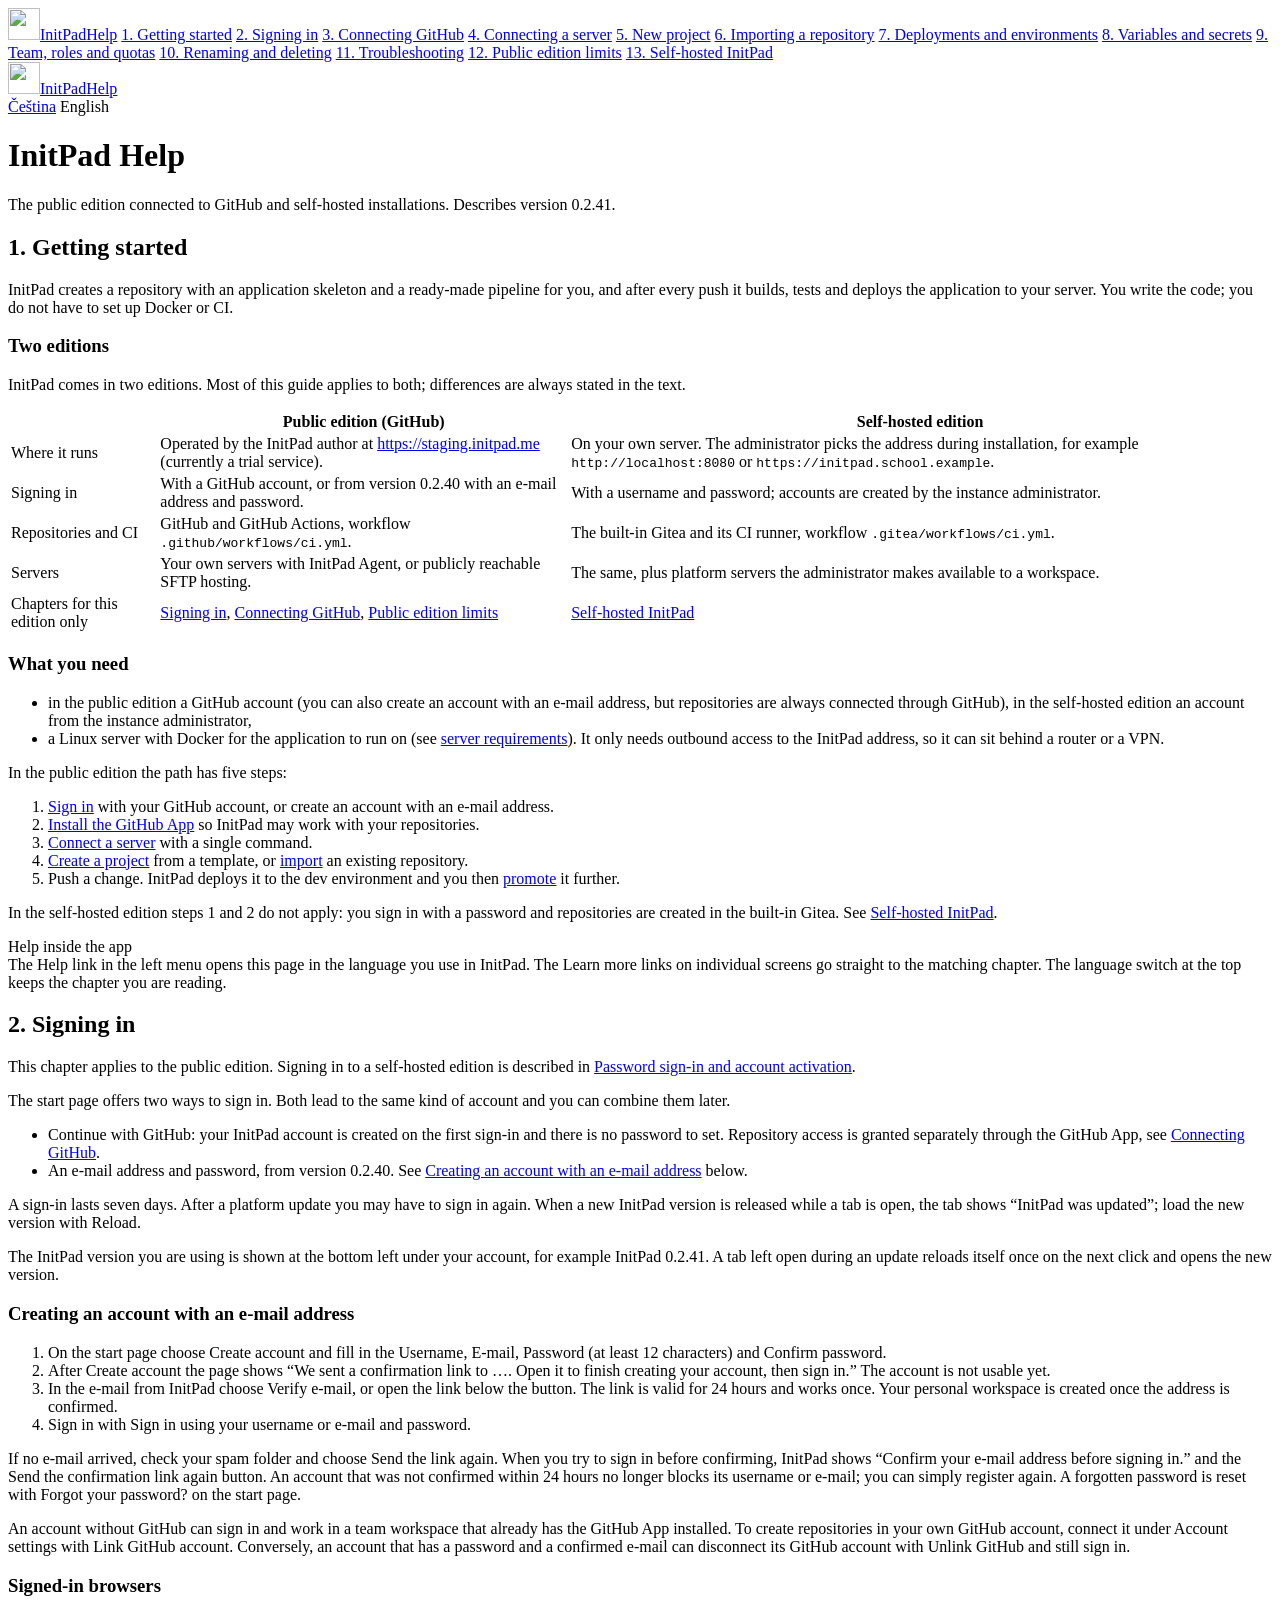
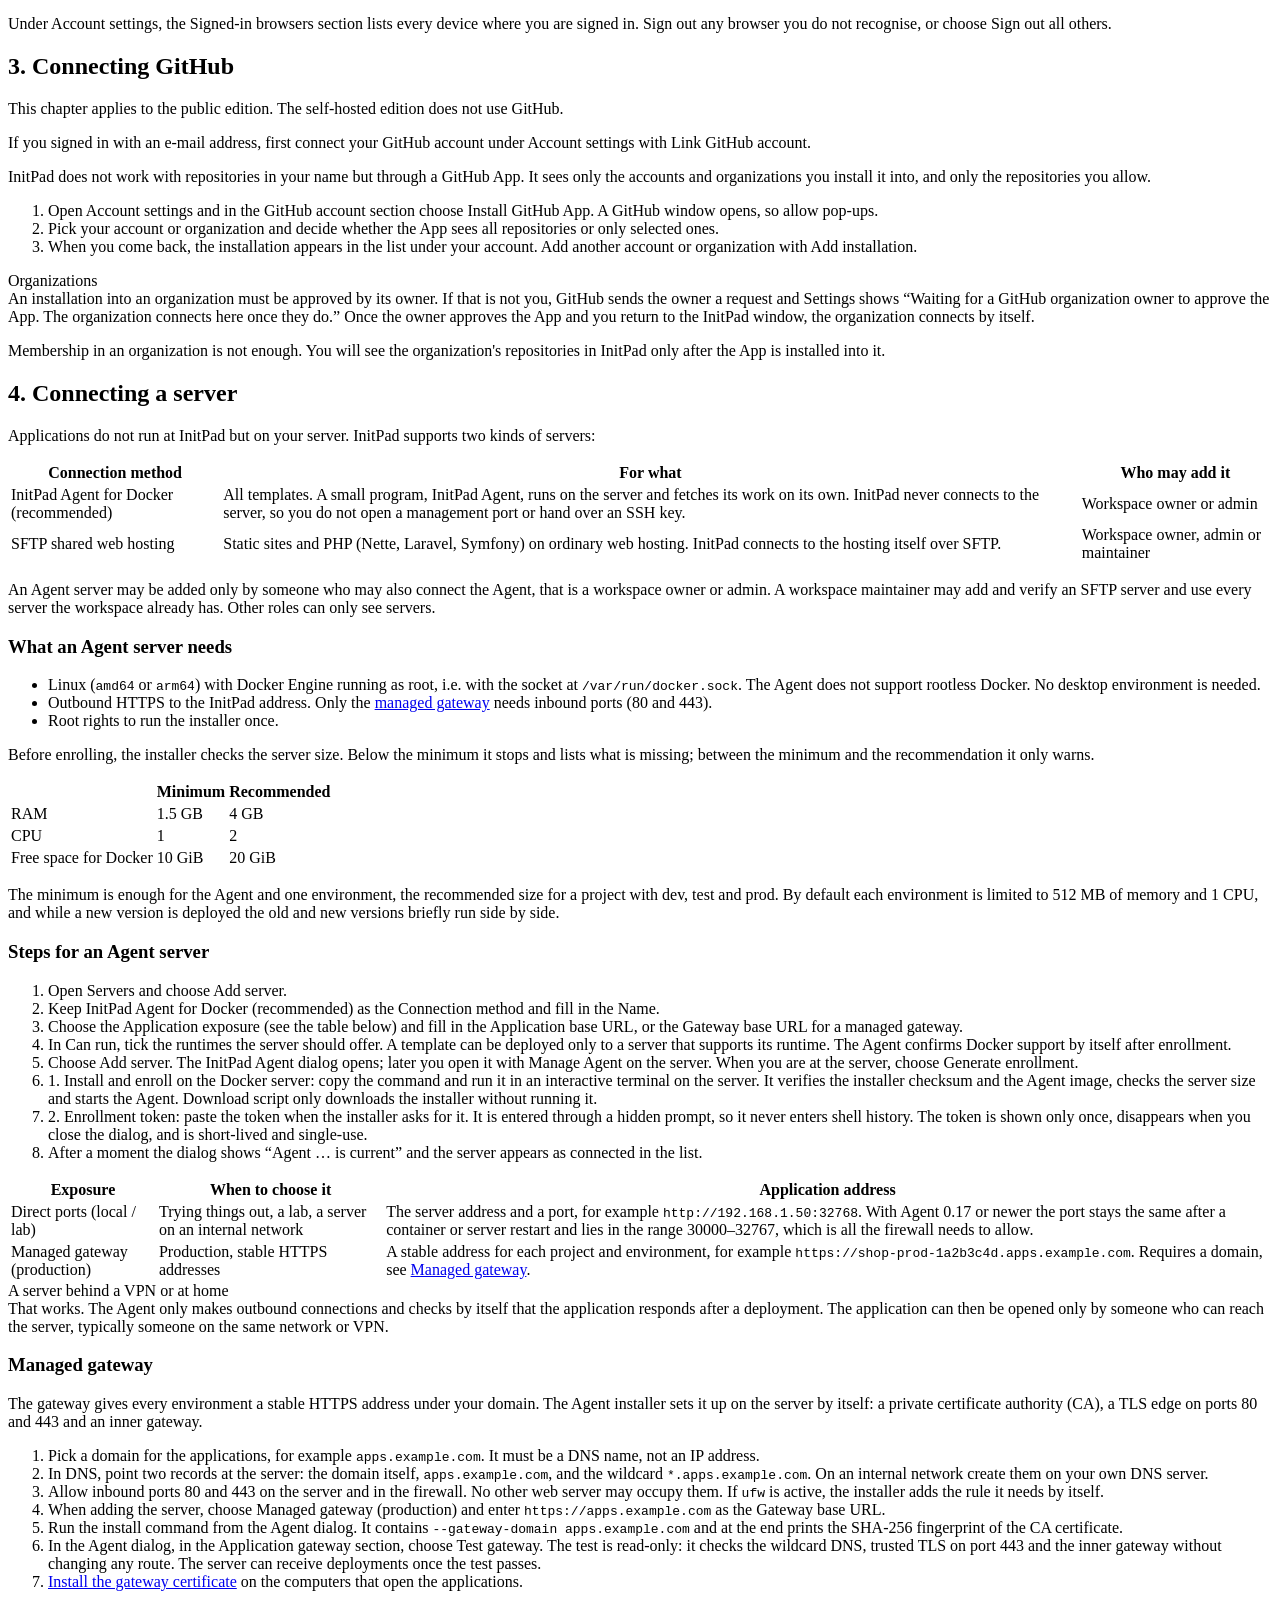
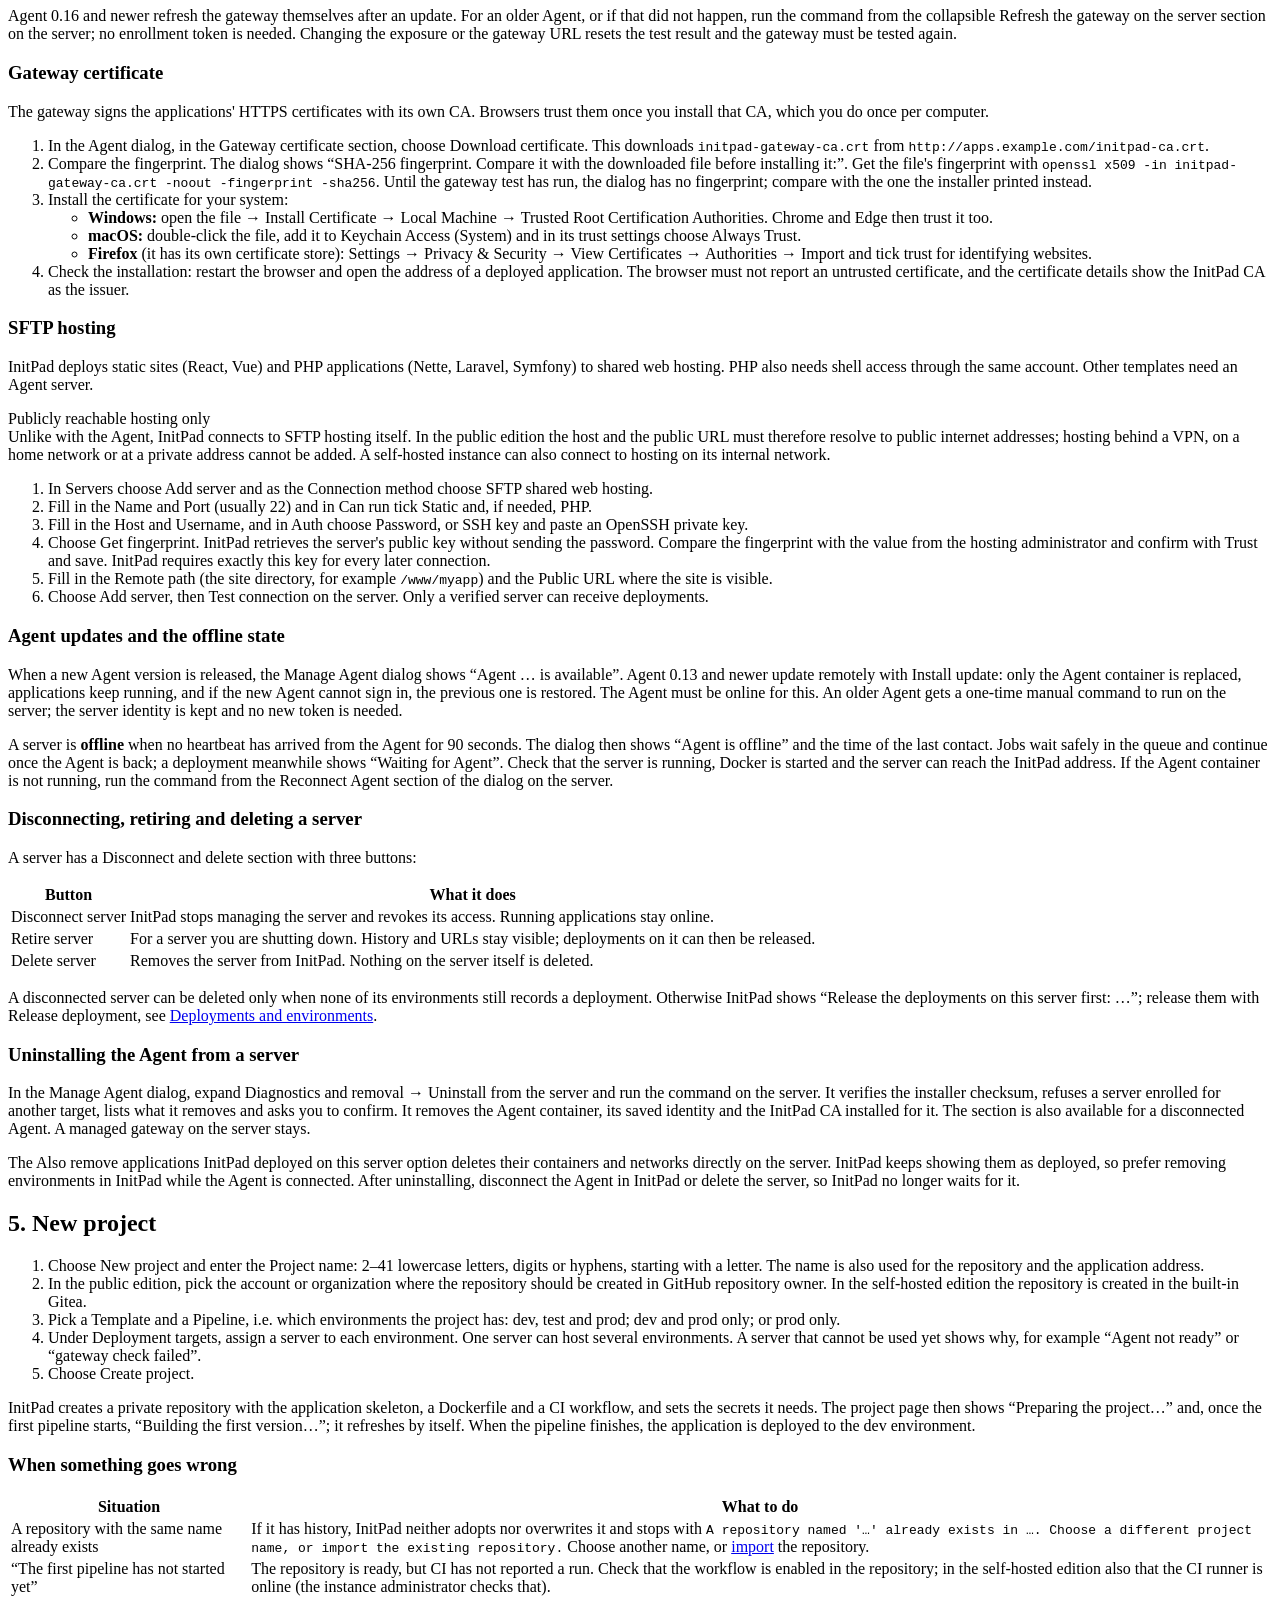
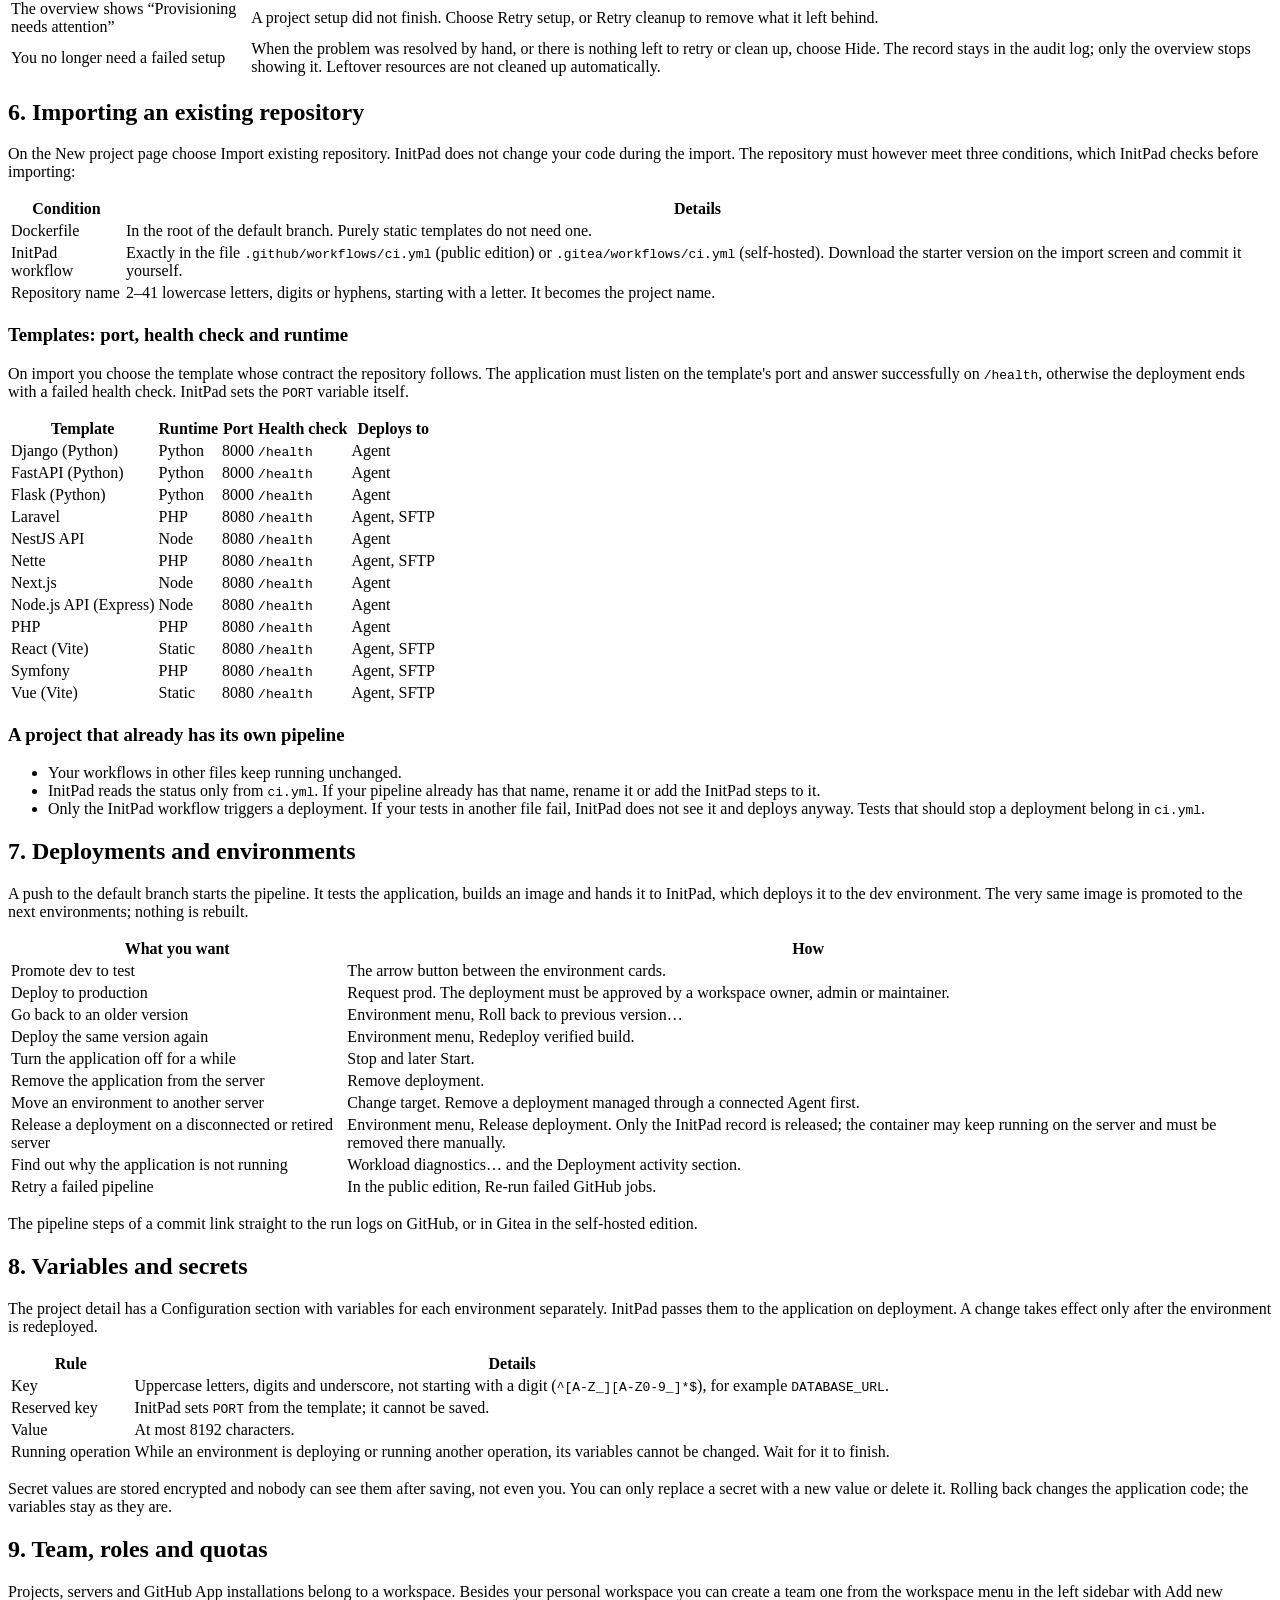
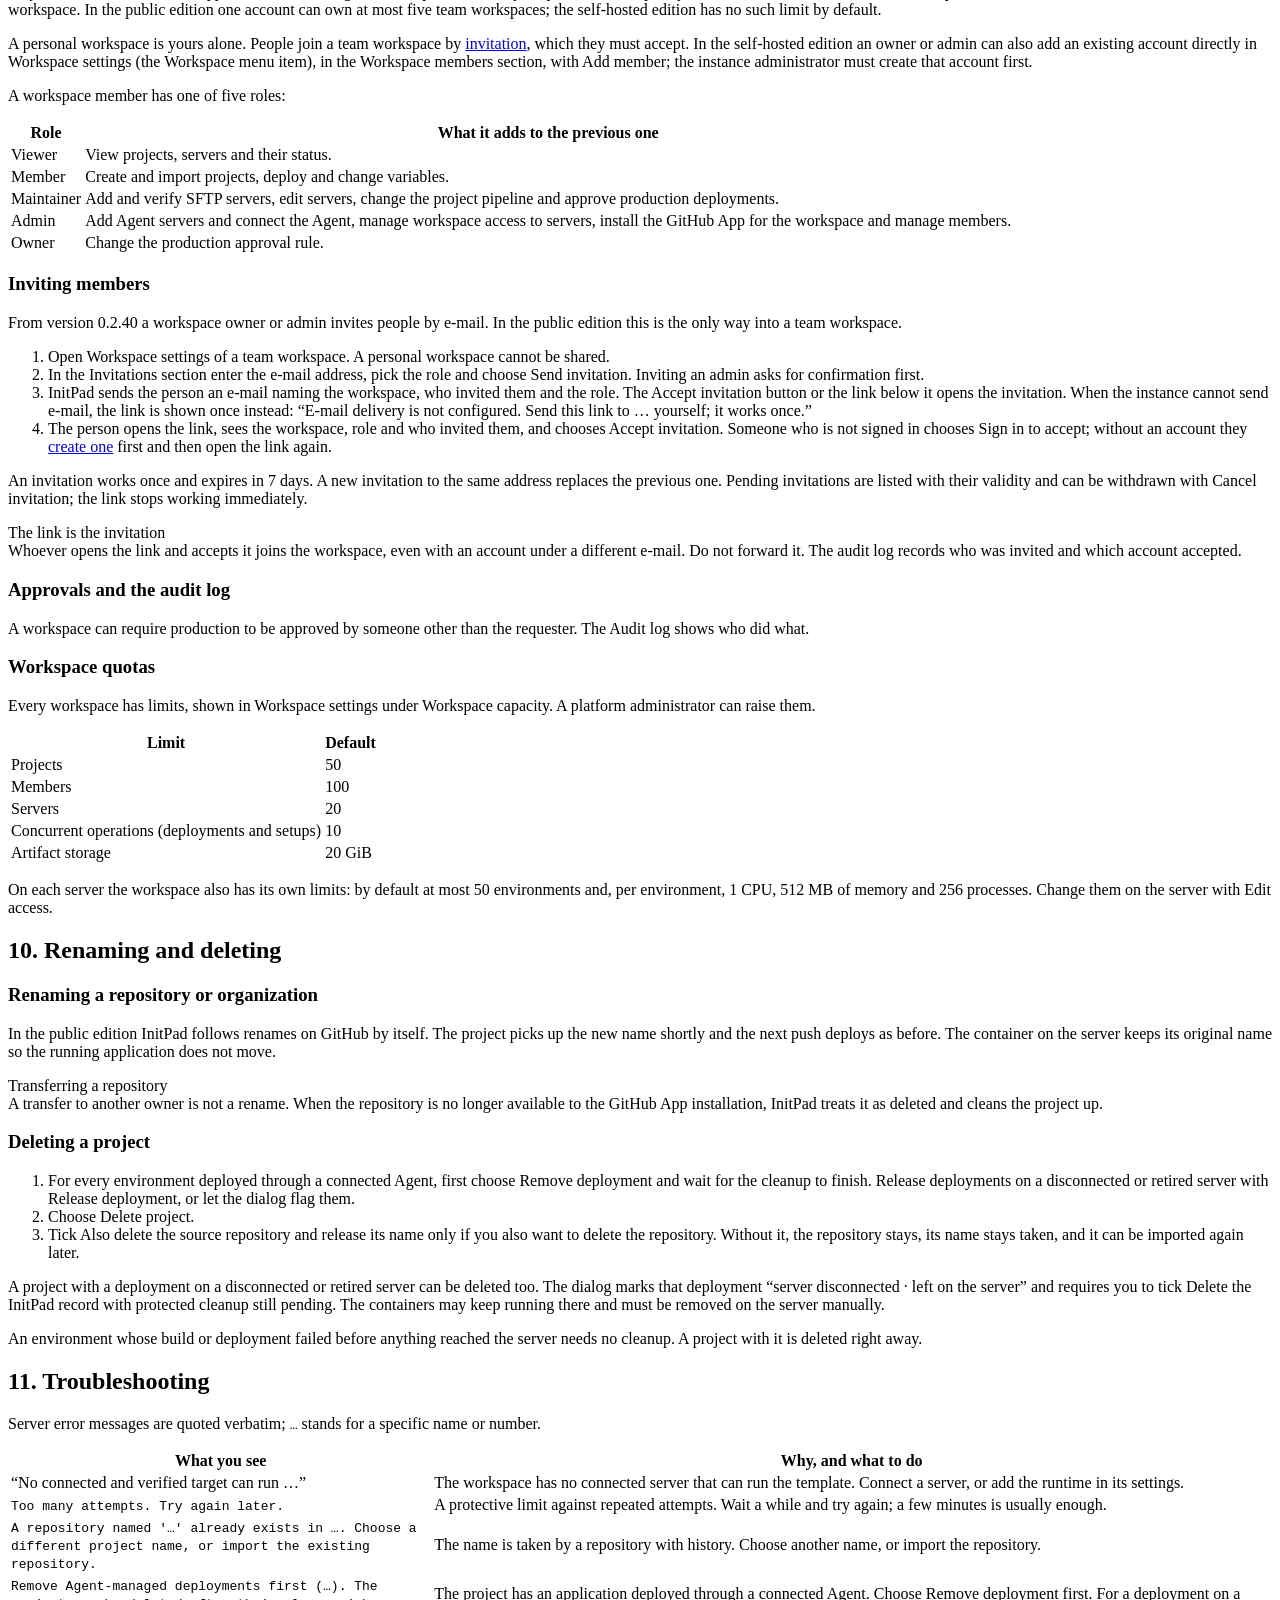
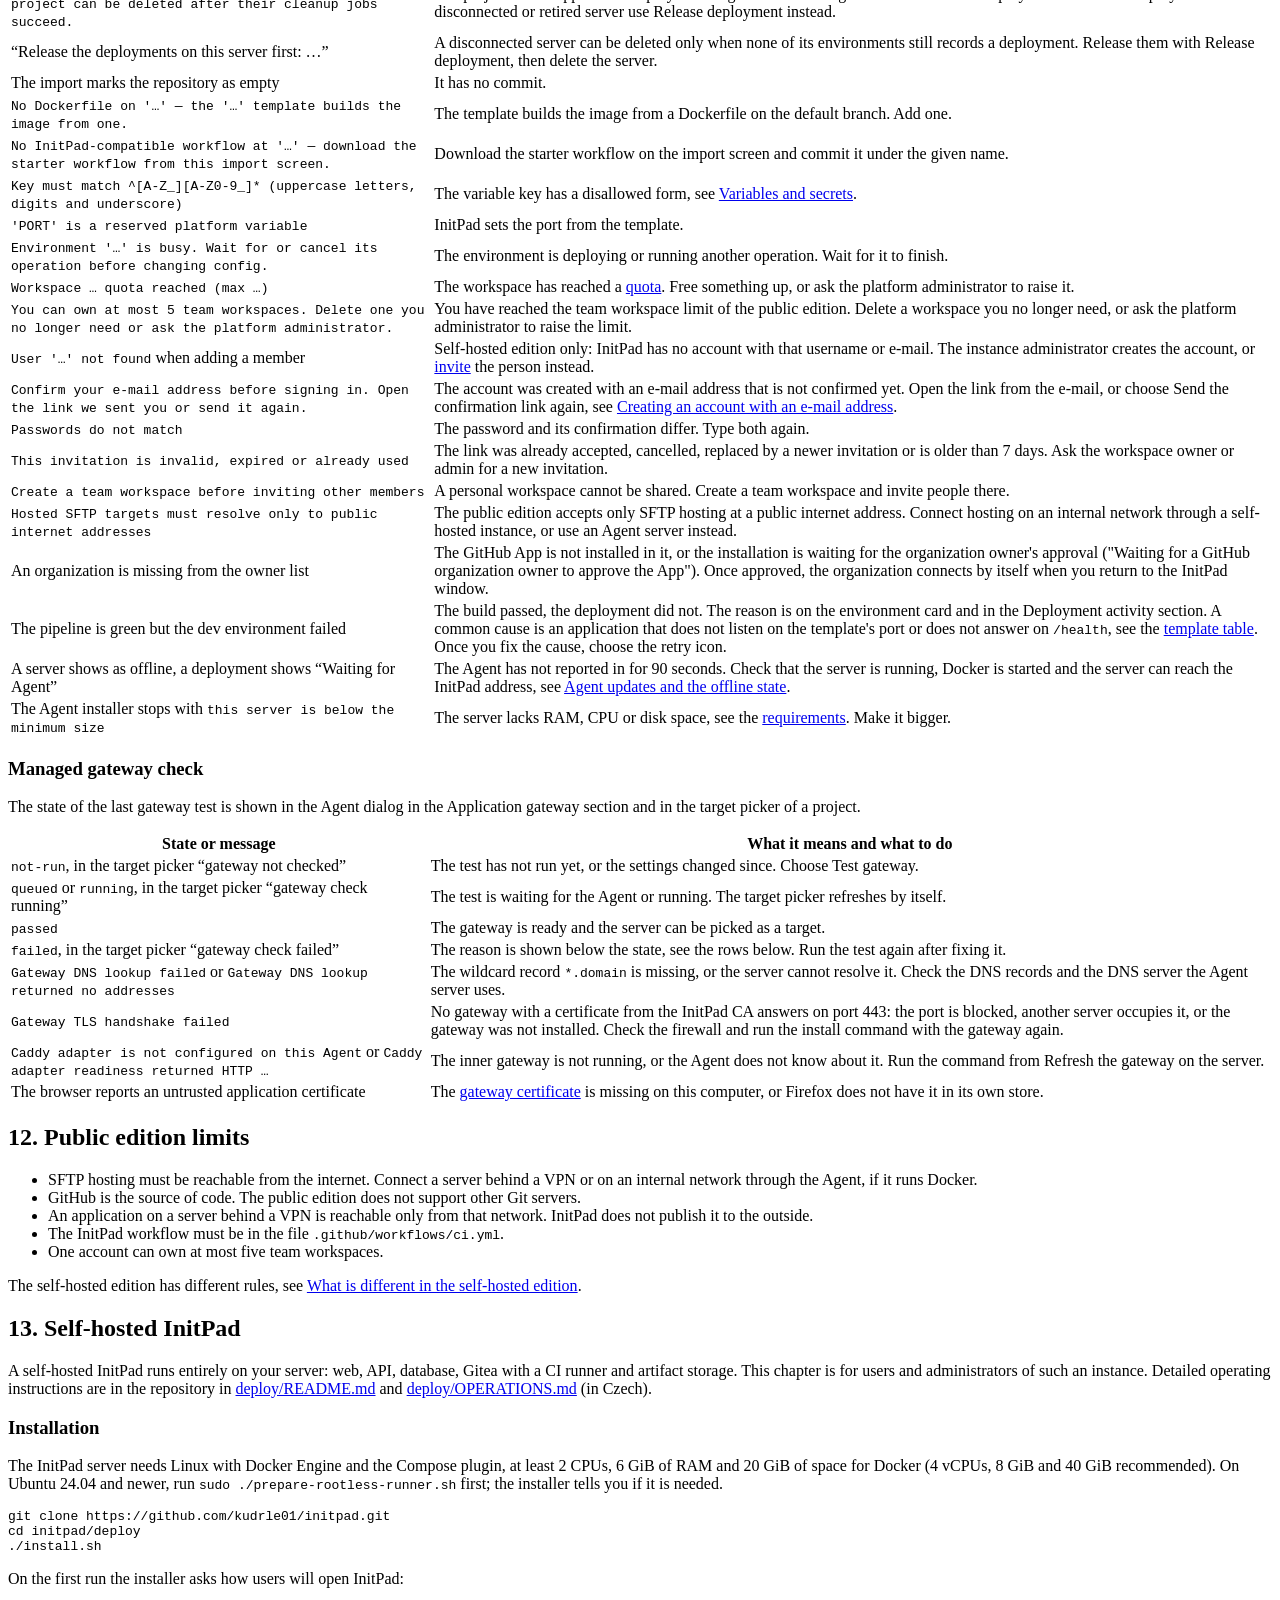
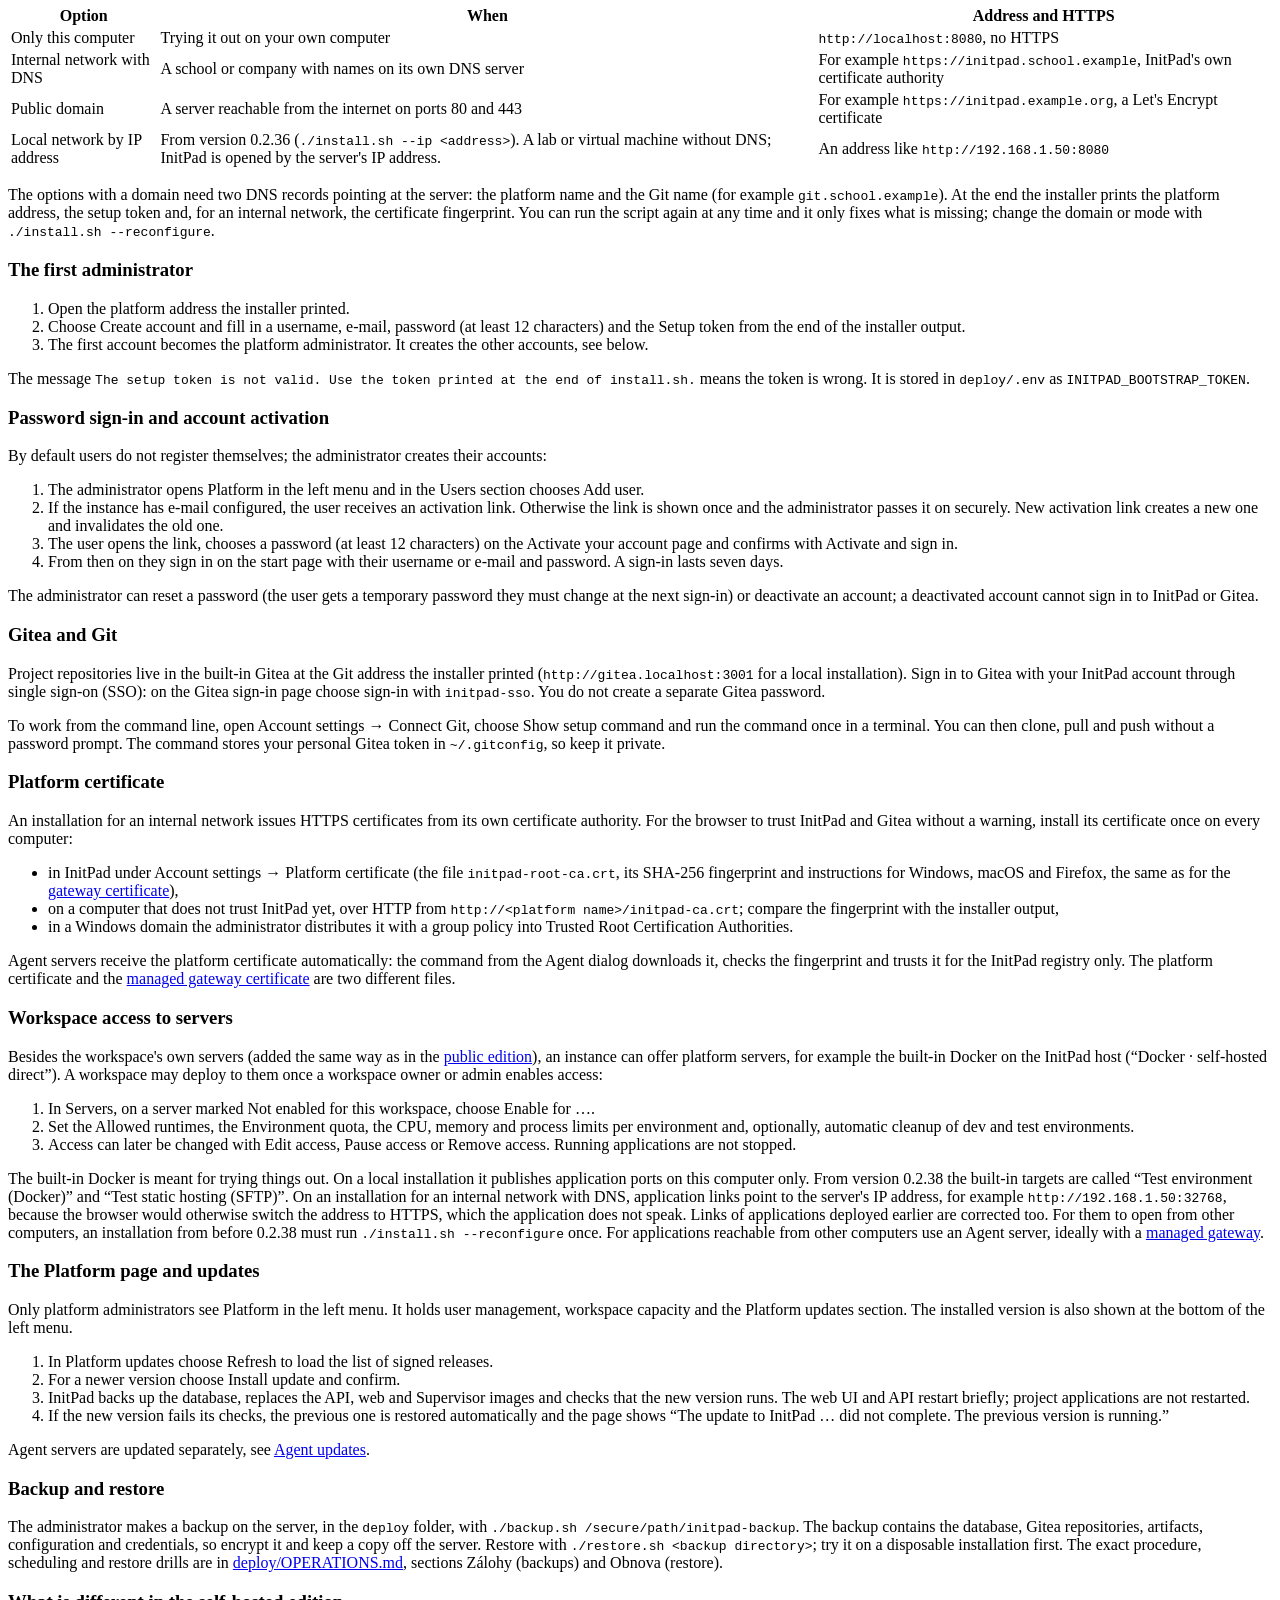
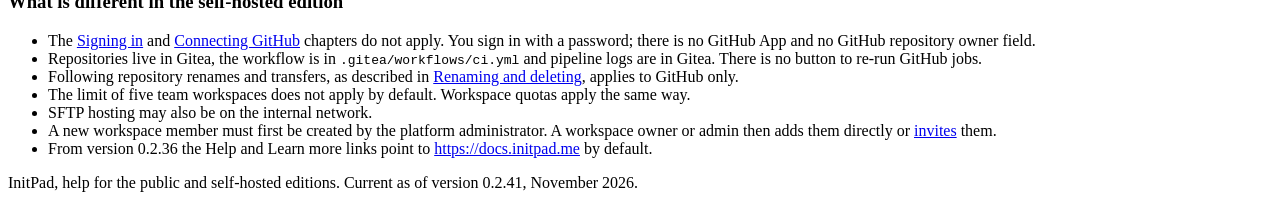
==== commit 1a1cdecc: "docs: update the help to InitPad 0.2.41 Co-Authored-By: Claude Opus 5.5 <noreply@anthropic.com>" ====
--- a/public/en/index.html
+++ b/public/en/index.html
@@ -42,7 +42,7 @@
 </div>
 
 <h1>InitPad Help</h1>
-<p class="subtitle">The public edition connected to GitHub and self-hosted installations. Describes version 0.2.40.</p>
+<p class="subtitle">The public edition connected to GitHub and self-hosted installations. Describes version 0.2.41.</p>
 
 <h2 id="getting-started">1. Getting started</h2>
 <p>InitPad creates a repository with an application skeleton and a ready-made pipeline for you, and after every push it builds, tests and deploys the application to your server. You write the code; you do not have to set up Docker or CI.</p>
@@ -83,12 +83,12 @@
   <li>An e-mail address and password, from version 0.2.40. See <a href="#email-sign-in">Creating an account with an e-mail address</a> below.</li>
 </ul>
 <p>A sign-in lasts seven days. After a platform update you may have to sign in again. When a new InitPad version is released while a tab is open, the tab shows <q>InitPad was updated</q>; load the new version with <span class="ui">Reload</span>.</p>
-<p>The InitPad version you are using is shown at the bottom left under your account, for example <span class="ui">InitPad 0.2.40</span>. A tab left open during an update reloads itself once on the next click and opens the new version.</p>
+<p>The InitPad version you are using is shown at the bottom left under your account, for example <span class="ui">InitPad 0.2.41</span>. A tab left open during an update reloads itself once on the next click and opens the new version.</p>
 <h3 id="email-sign-in">Creating an account with an e-mail address</h3>
 <ol class="steps">
   <li>On the start page choose <span class="ui">Create account</span> and fill in the <span class="ui">Username</span>, <span class="ui">E-mail</span>, <span class="ui">Password</span> (at least 12 characters) and <span class="ui">Confirm password</span>.</li>
   <li>After <span class="ui">Create account</span> the page shows <q>We sent a confirmation link to …. Open it to finish creating your account, then sign in.</q> The account is not usable yet.</li>
-  <li>Open the link from the e-mail. It is valid for 24 hours. Your personal workspace is created once the address is confirmed.</li>
+  <li>In the e-mail from InitPad choose <span class="ui">Verify e-mail</span>, or open the link below the button. The link is valid for 24 hours and works once. Your personal workspace is created once the address is confirmed.</li>
   <li>Sign in with <span class="ui">Sign in</span> using your username or e-mail and password.</li>
 </ol>
 <p>If no e-mail arrived, check your spam folder and choose <span class="ui">Send the link again</span>. When you try to sign in before confirming, InitPad shows <q>Confirm your e-mail address before signing in.</q> and the <span class="ui">Send the confirmation link again</span> button. An account that was not confirmed within 24 hours no longer blocks its username or e-mail; you can simply register again. A forgotten password is reset with <span class="ui">Forgot your password?</span> on the start page.</p>
@@ -309,7 +309,7 @@
 <ol class="steps">
   <li>Open <span class="ui">Workspace settings</span> of a team workspace. A personal workspace cannot be shared.</li>
   <li>In the <span class="ui">Invitations</span> section enter the e-mail address, pick the role and choose <span class="ui">Send invitation</span>. Inviting an admin asks for confirmation first.</li>
-  <li>InitPad e-mails the person a link. When the instance cannot send e-mail, the link is shown once instead: <q>E-mail delivery is not configured. Send this link to … yourself; it works once.</q></li>
+  <li>InitPad sends the person an e-mail naming the workspace, who invited them and the role. The <span class="ui">Accept invitation</span> button or the link below it opens the invitation. When the instance cannot send e-mail, the link is shown once instead: <q>E-mail delivery is not configured. Send this link to … yourself; it works once.</q></li>
   <li>The person opens the link, sees the workspace, role and who invited them, and chooses <span class="ui">Accept invitation</span>. Someone who is not signed in chooses <span class="ui">Sign in to accept</span>; without an account they <a href="#email-sign-in">create one</a> first and then open the link again.</li>
 </ol>
 <p>An invitation works once and expires in 7 days. A new invitation to the same address replaces the previous one. Pending invitations are listed with their validity and can be withdrawn with <span class="ui">Cancel invitation</span>; the link stops working immediately.</p>
@@ -479,7 +479,7 @@
   <li>From version 0.2.36 the <span class="ui">Help</span> and <span class="ui">Learn more</span> links point to <a href="https://docs.initpad.me">https://docs.initpad.me</a> by default.</li>
 </ul>
 
-<footer>InitPad, help for the public and self-hosted editions. Current as of version 0.2.40, November 2026.</footer>
+<footer>InitPad, help for the public and self-hosted editions. Current as of version 0.2.41, November 2026.</footer>
 </main>
 </div>
 <script>(function(){var a=document.querySelector('.lang a[hreflang]');if(!a)return;var b=a.getAttribute('href');function u(){a.setAttribute('href',b+location.hash);}u();addEventListener('hashchange',u);})();</script>
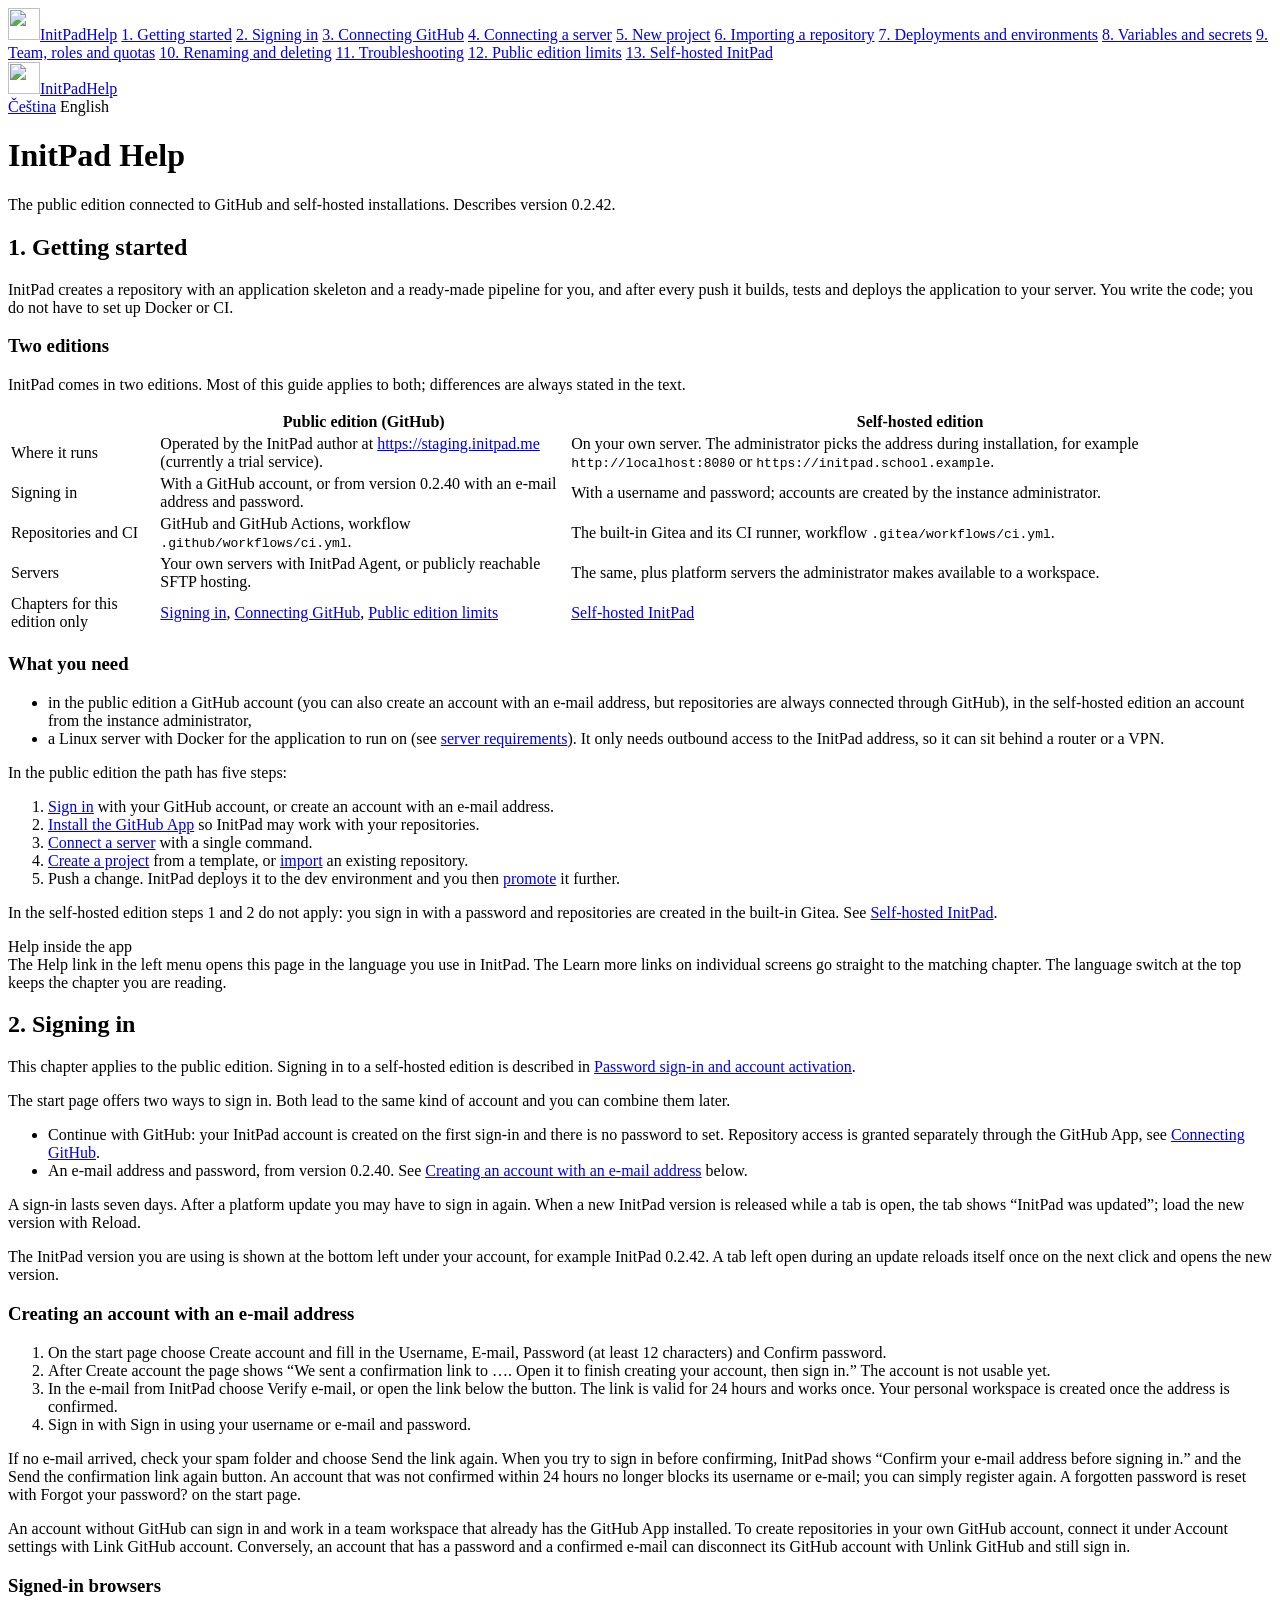
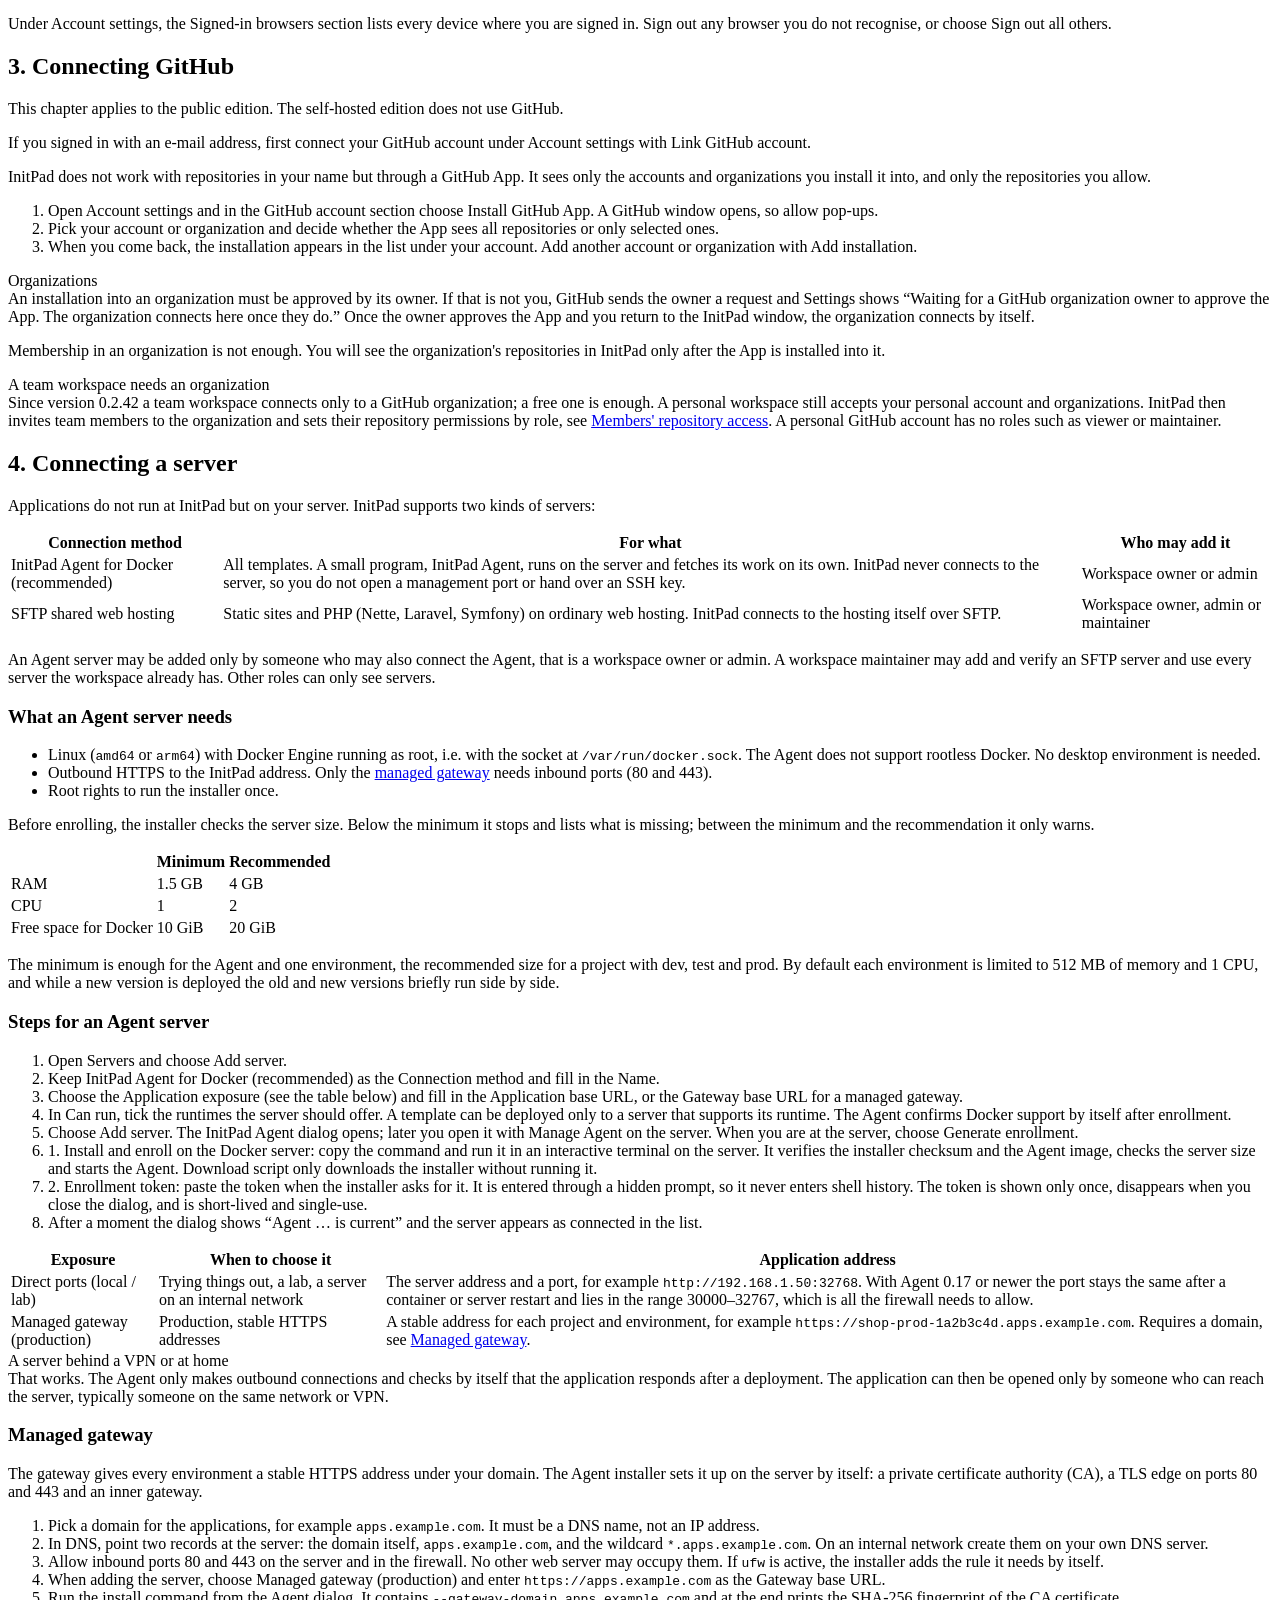
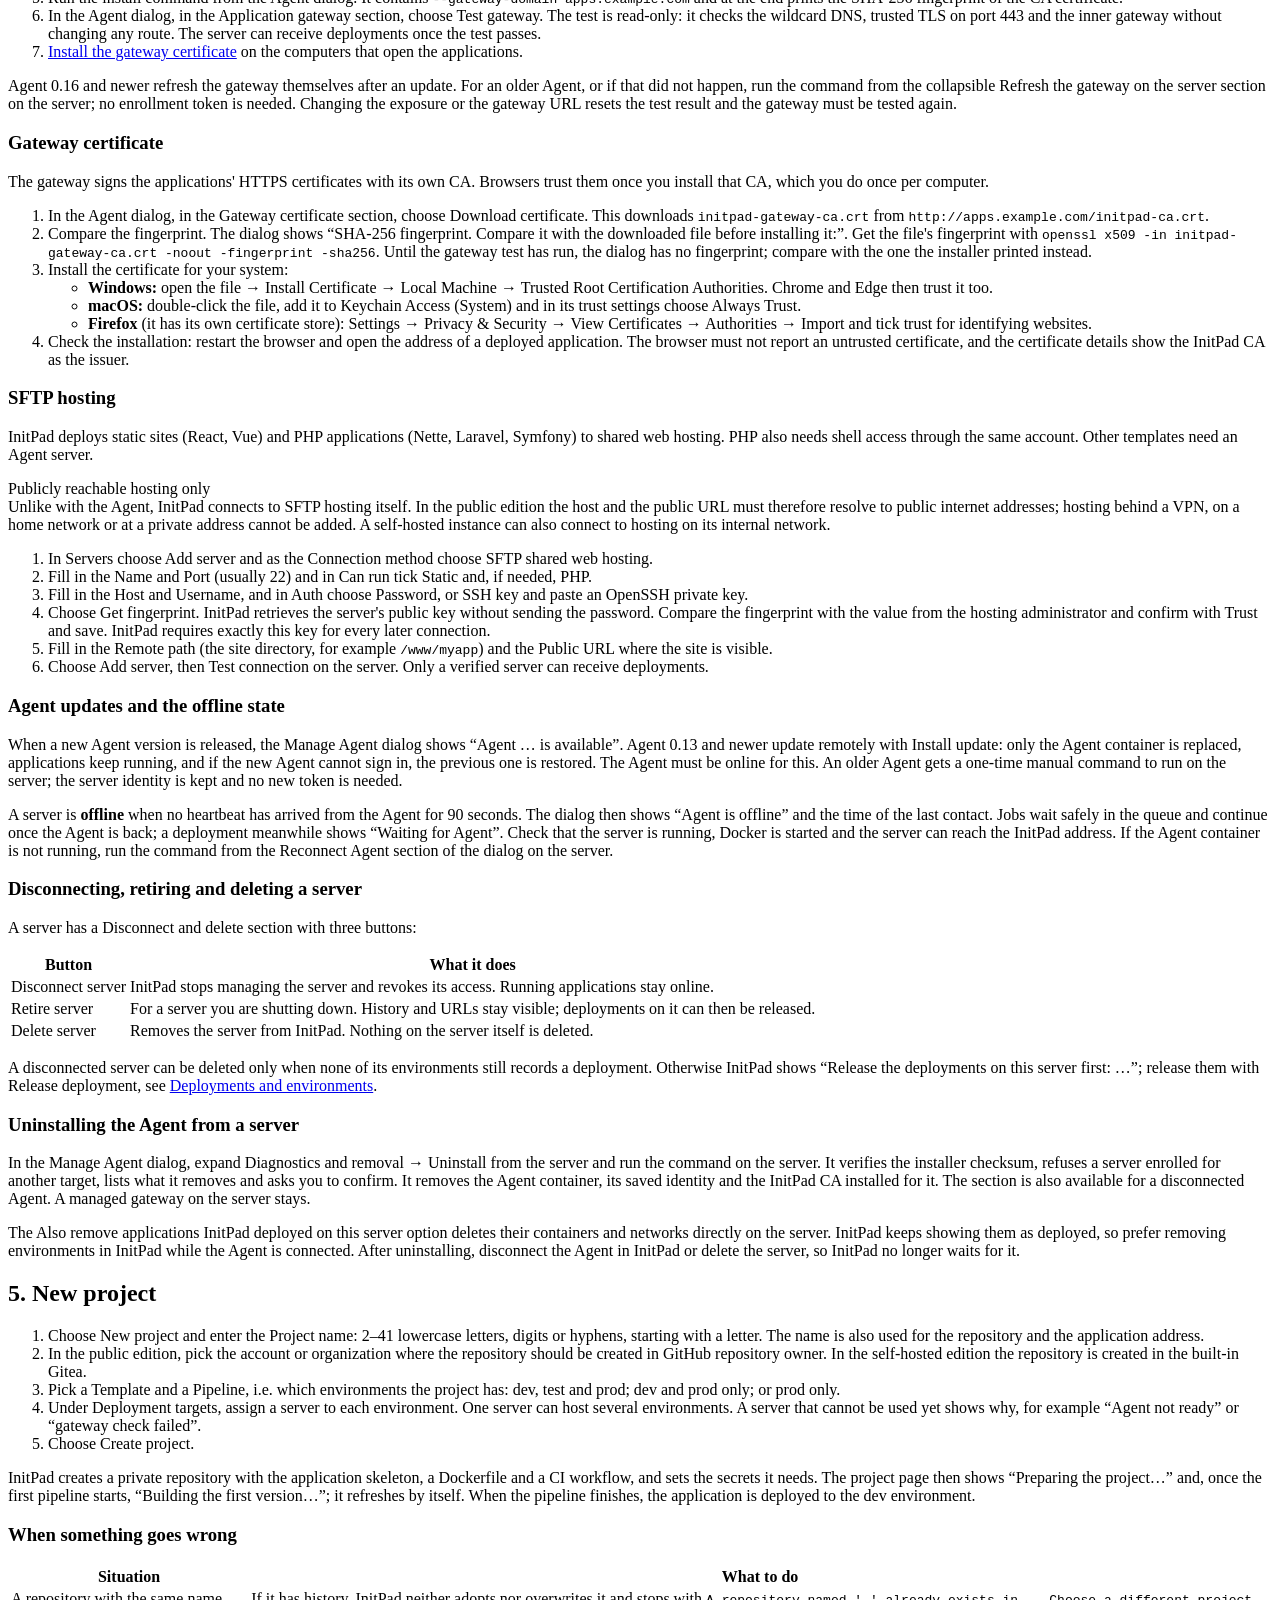
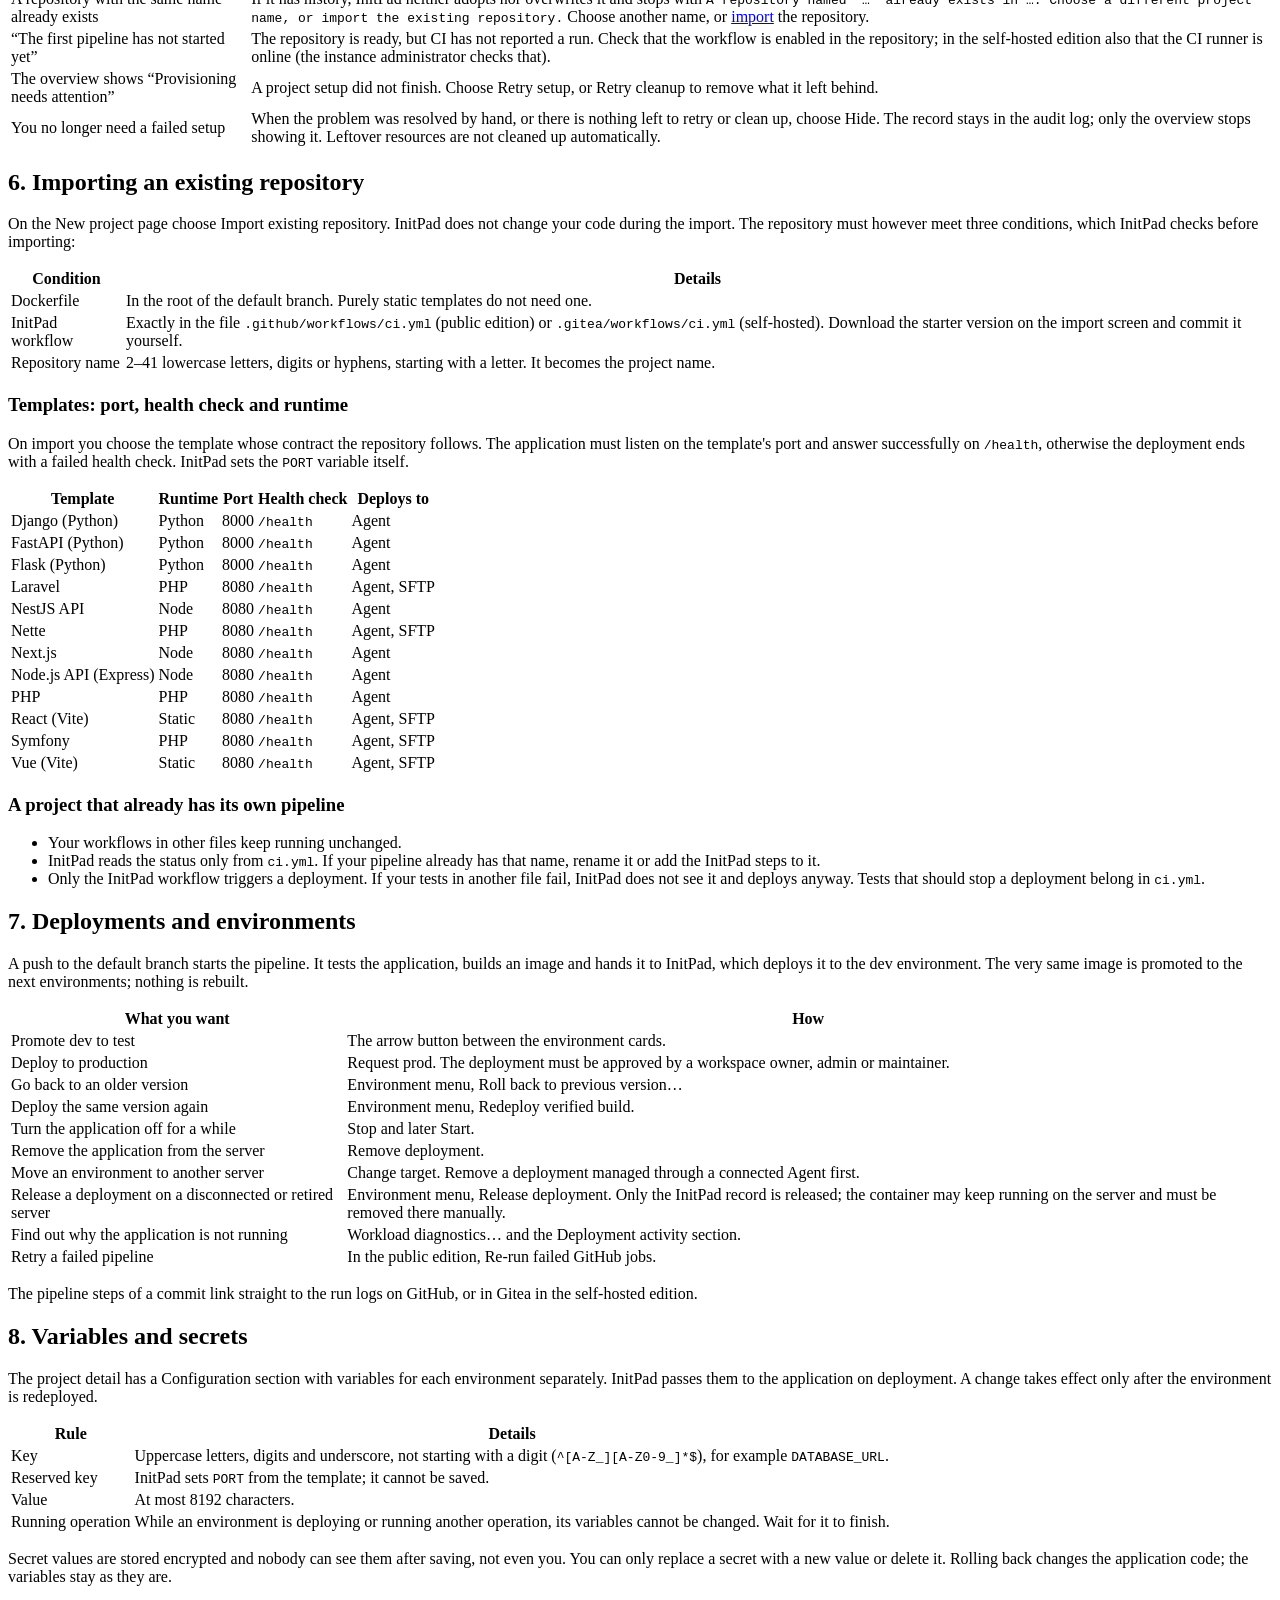
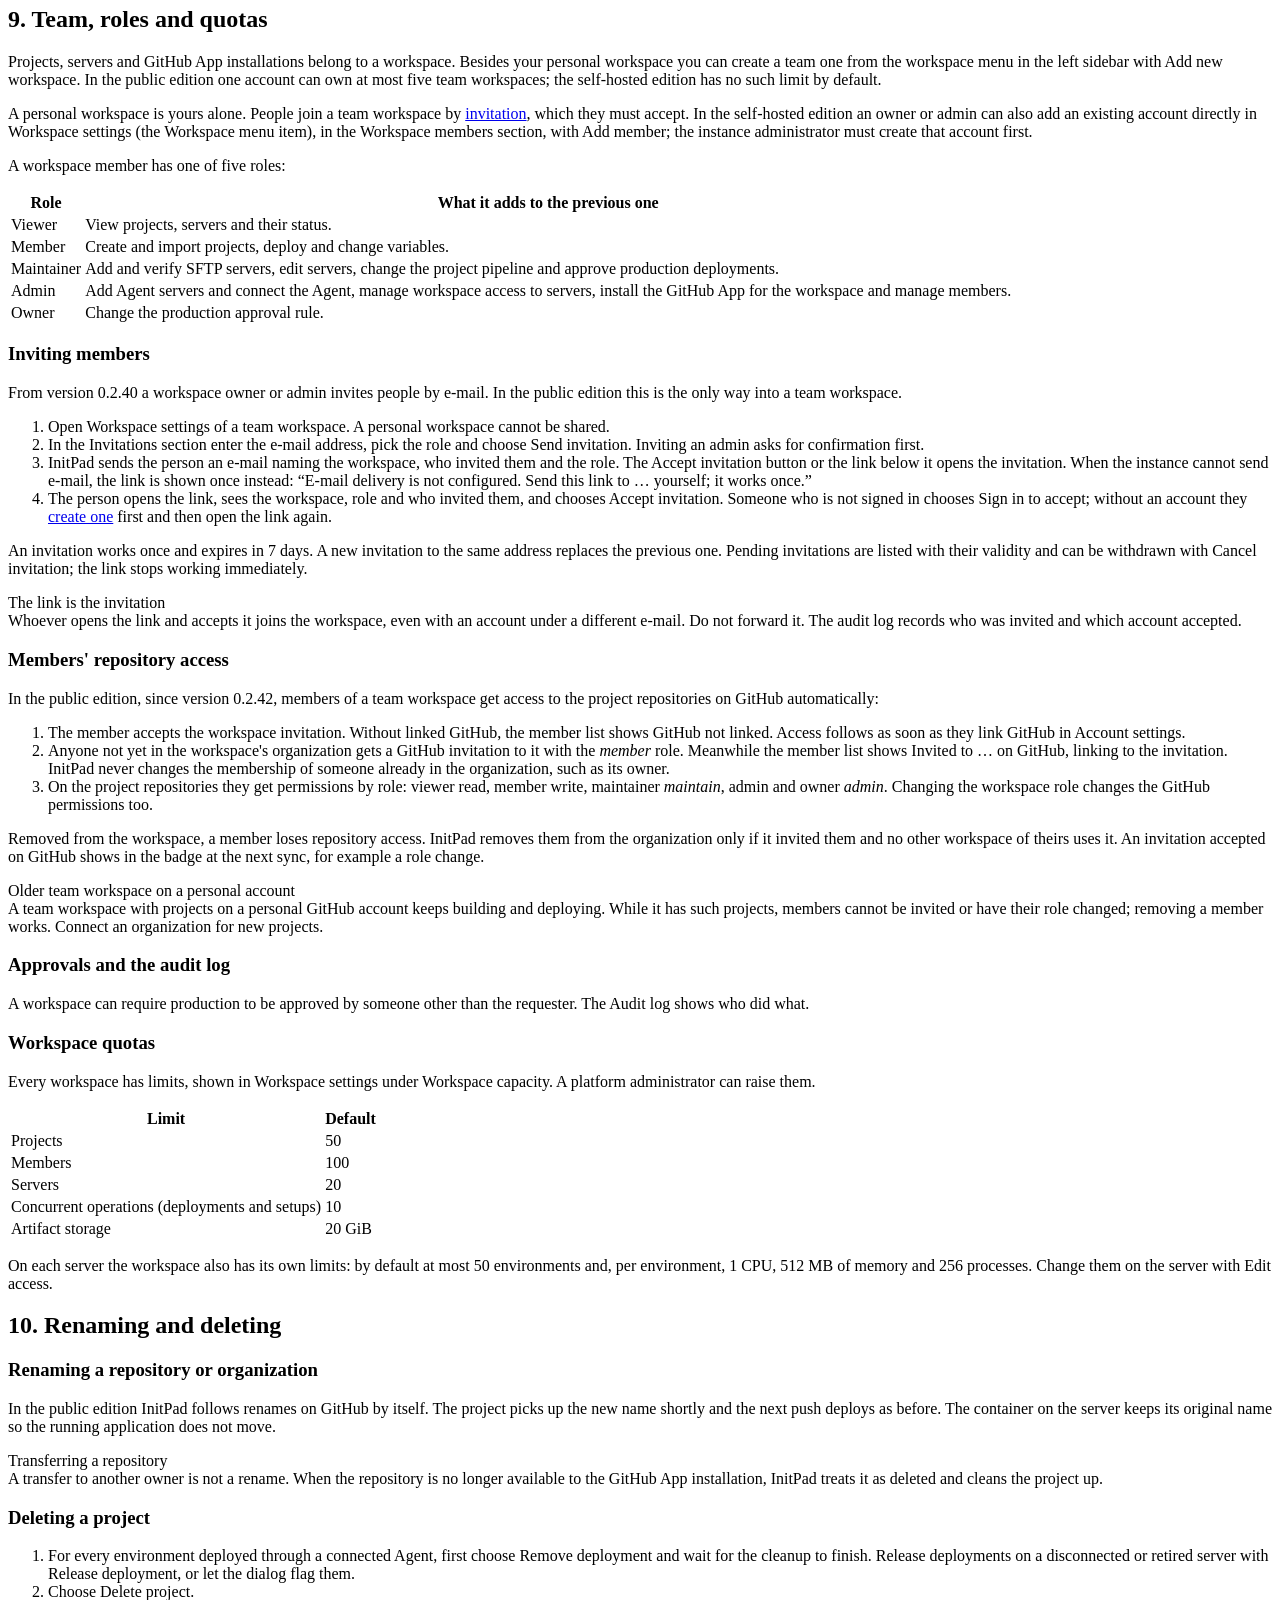
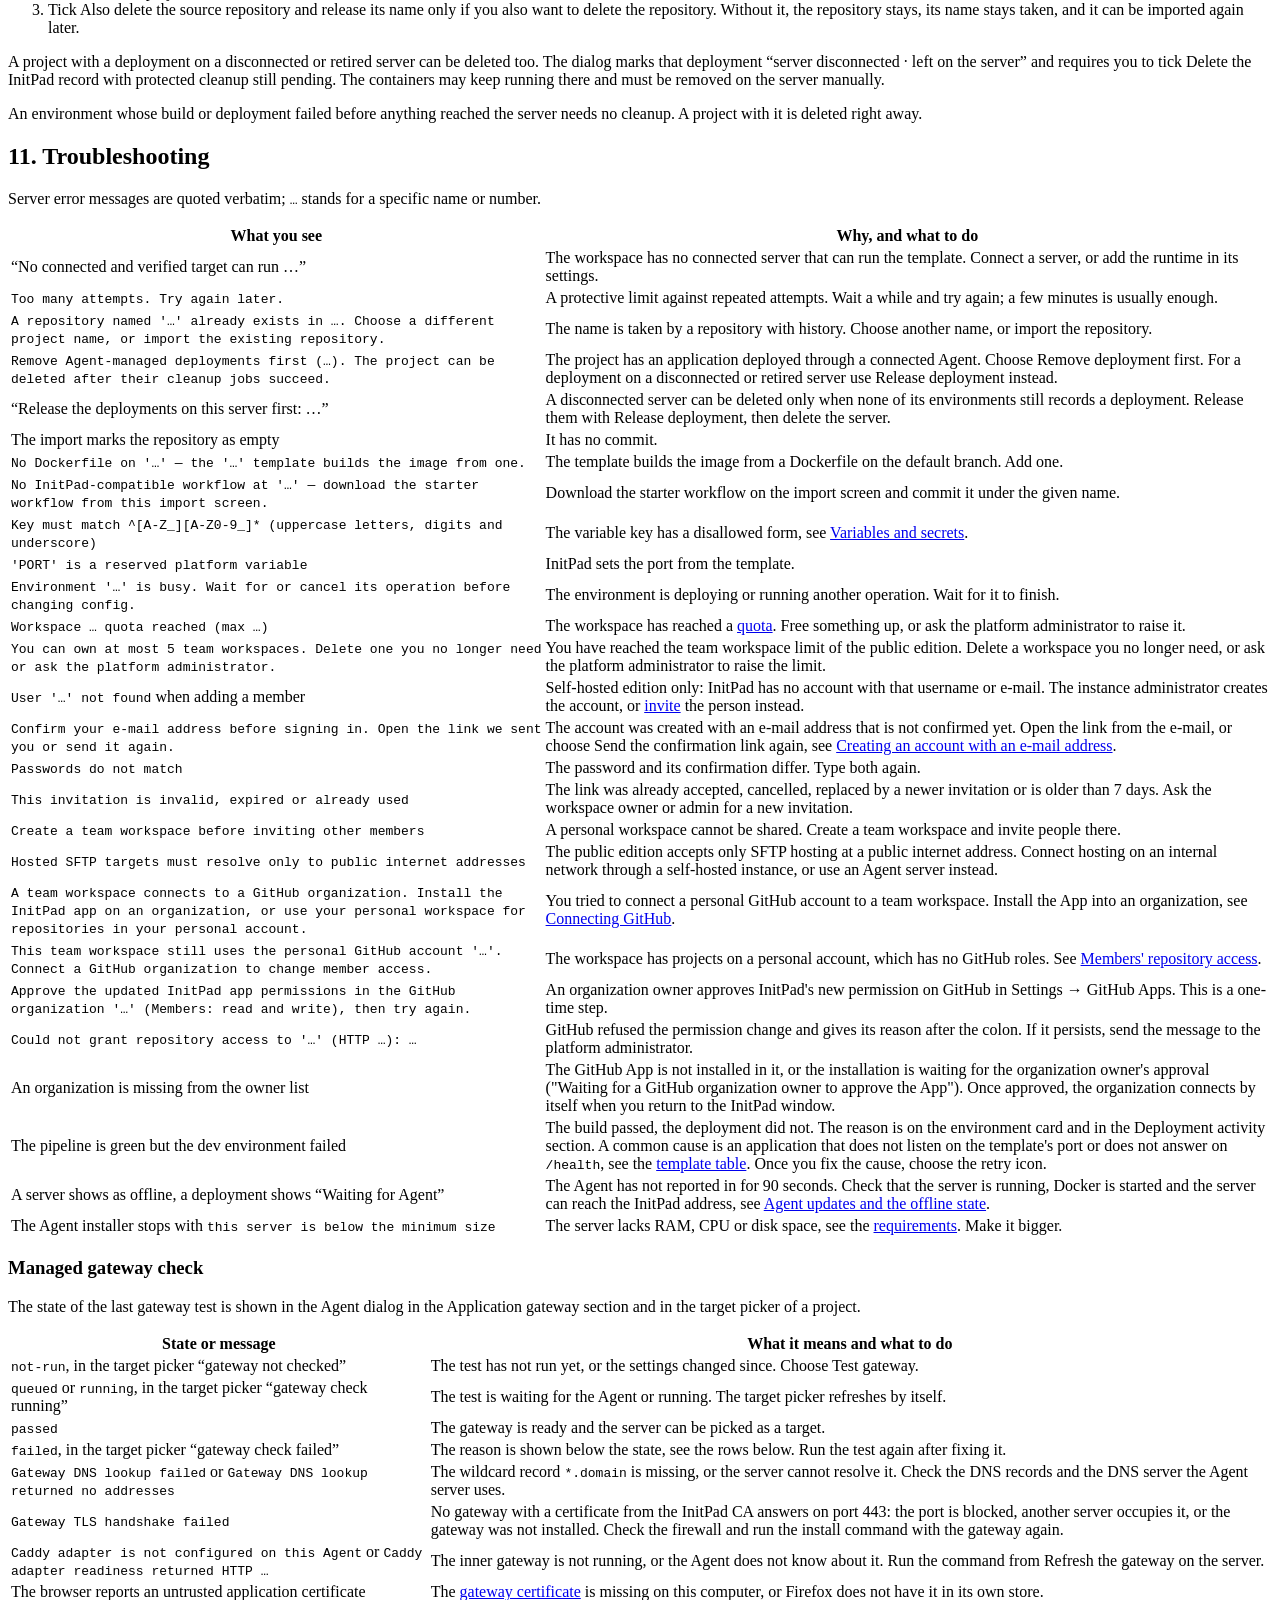
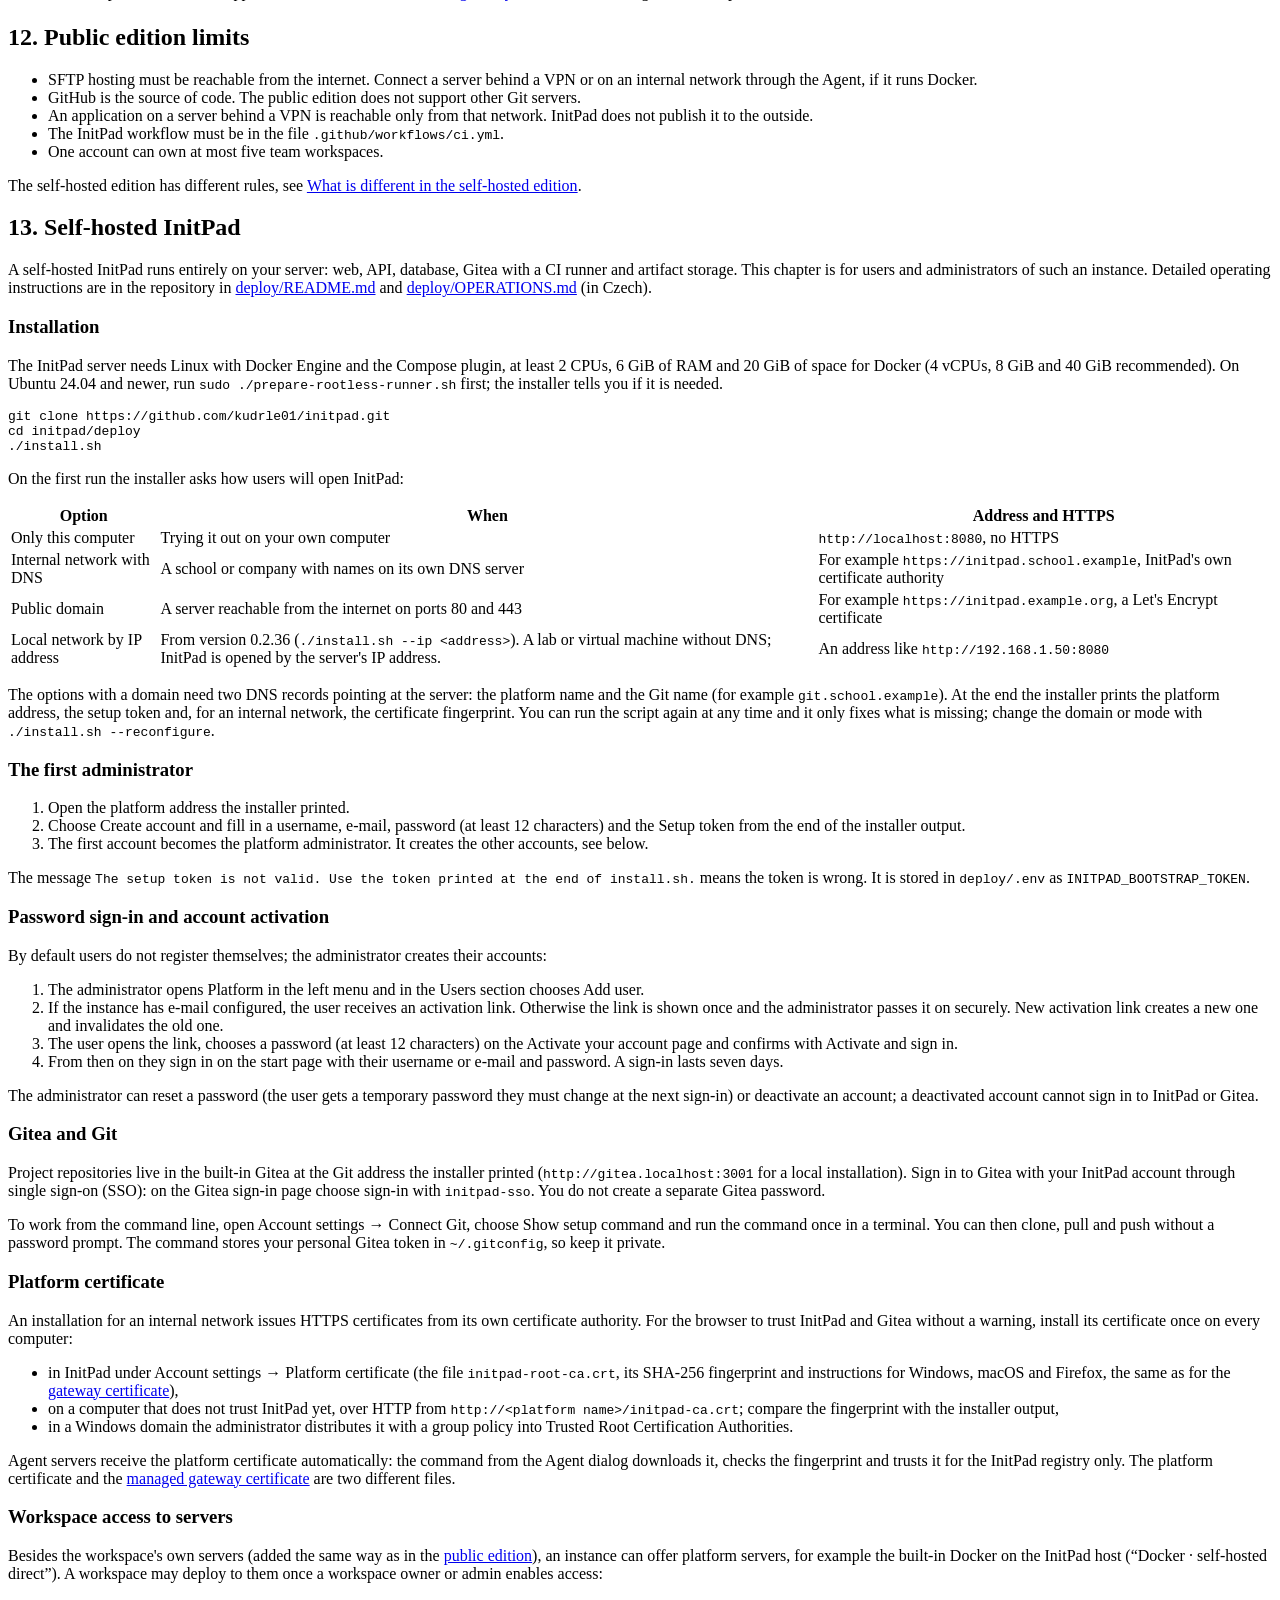
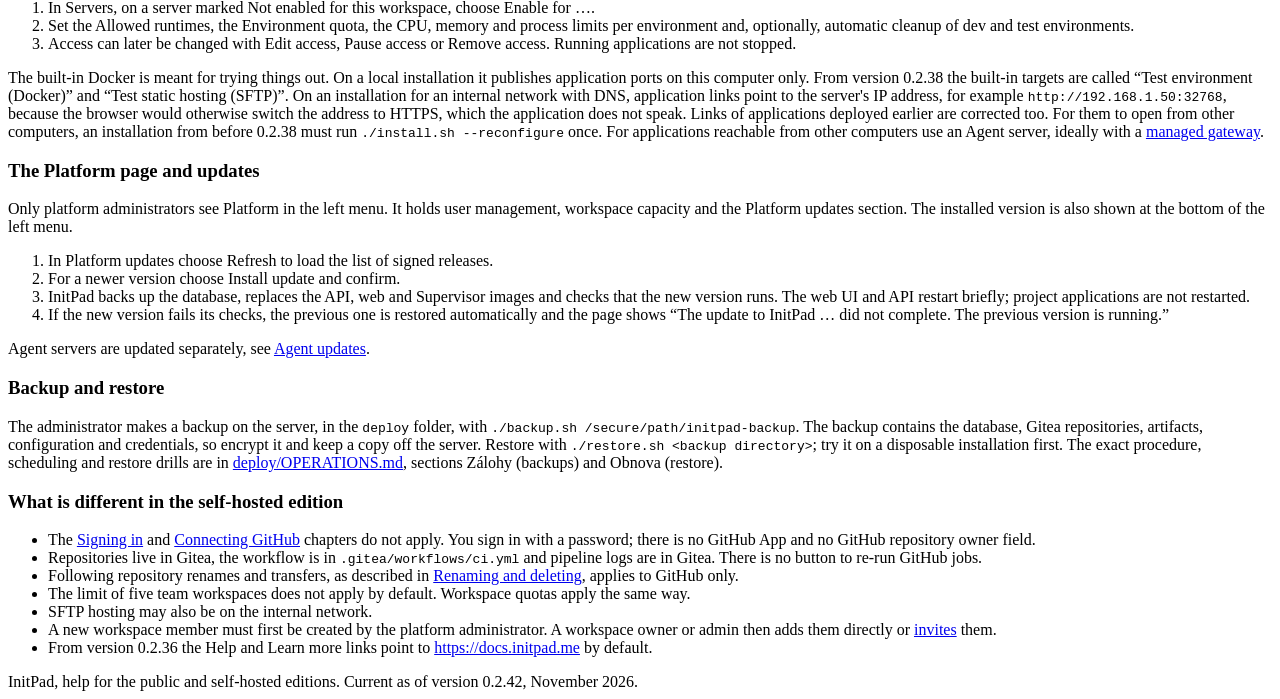
==== commit 9fbd547b: "docs: update the help to InitPad 0.2.42 Team workspaces connect to GitHub organizations, members' re" ====
--- a/public/en/index.html
+++ b/public/en/index.html
@@ -42,7 +42,7 @@
 </div>
 
 <h1>InitPad Help</h1>
-<p class="subtitle">The public edition connected to GitHub and self-hosted installations. Describes version 0.2.41.</p>
+<p class="subtitle">The public edition connected to GitHub and self-hosted installations. Describes version 0.2.42.</p>
 
 <h2 id="getting-started">1. Getting started</h2>
 <p>InitPad creates a repository with an application skeleton and a ready-made pipeline for you, and after every push it builds, tests and deploys the application to your server. You write the code; you do not have to set up Docker or CI.</p>
@@ -83,7 +83,7 @@
   <li>An e-mail address and password, from version 0.2.40. See <a href="#email-sign-in">Creating an account with an e-mail address</a> below.</li>
 </ul>
 <p>A sign-in lasts seven days. After a platform update you may have to sign in again. When a new InitPad version is released while a tab is open, the tab shows <q>InitPad was updated</q>; load the new version with <span class="ui">Reload</span>.</p>
-<p>The InitPad version you are using is shown at the bottom left under your account, for example <span class="ui">InitPad 0.2.41</span>. A tab left open during an update reloads itself once on the next click and opens the new version.</p>
+<p>The InitPad version you are using is shown at the bottom left under your account, for example <span class="ui">InitPad 0.2.42</span>. A tab left open during an update reloads itself once on the next click and opens the new version.</p>
 <h3 id="email-sign-in">Creating an account with an e-mail address</h3>
 <ol class="steps">
   <li>On the start page choose <span class="ui">Create account</span> and fill in the <span class="ui">Username</span>, <span class="ui">E-mail</span>, <span class="ui">Password</span> (at least 12 characters) and <span class="ui">Confirm password</span>.</li>
@@ -109,6 +109,8 @@
 <div class="box why"><div class="t">Organizations</div>
 An installation into an organization must be approved by its owner. If that is not you, GitHub sends the owner a request and Settings shows <q>Waiting for a GitHub organization owner to approve the App. The organization connects here once they do.</q> Once the owner approves the App and you return to the InitPad window, the organization connects by itself.</div>
 <p>Membership in an organization is not enough. You will see the organization's repositories in InitPad only after the App is installed into it.</p>
+<div class="box why"><div class="t">A team workspace needs an organization</div>
+Since version 0.2.42 a team workspace connects only to a GitHub organization; a free one is enough. A personal workspace still accepts your personal account and organizations. InitPad then invites team members to the organization and sets their repository permissions by role, see <a href="#repository-access">Members' repository access</a>. A personal GitHub account has no roles such as viewer or maintainer.</div>
 
 <h2 id="servers">4. Connecting a server</h2>
 <p>Applications do not run at InitPad but on your server. InitPad supports two kinds of servers:</p>
@@ -315,6 +317,17 @@
 <p>An invitation works once and expires in 7 days. A new invitation to the same address replaces the previous one. Pending invitations are listed with their validity and can be withdrawn with <span class="ui">Cancel invitation</span>; the link stops working immediately.</p>
 <div class="box warn"><div class="t">The link is the invitation</div>
 Whoever opens the link and accepts it joins the workspace, even with an account under a different e-mail. Do not forward it. The audit log records who was invited and which account accepted.</div>
+
+<h3 id="repository-access">Members' repository access</h3>
+<p>In the public edition, since version 0.2.42, members of a team workspace get access to the project repositories on GitHub automatically:</p>
+<ol class="steps">
+  <li>The member accepts the workspace invitation. Without linked GitHub, the member list shows <span class="ui">GitHub not linked</span>. Access follows as soon as they link GitHub in <span class="ui">Account settings</span>.</li>
+  <li>Anyone not yet in the workspace's organization gets a GitHub invitation to it with the <em>member</em> role. Meanwhile the member list shows <span class="ui">Invited to … on GitHub</span>, linking to the invitation. InitPad never changes the membership of someone already in the organization, such as its owner.</li>
+  <li>On the project repositories they get permissions by role: viewer read, member write, maintainer <em>maintain</em>, admin and owner <em>admin</em>. Changing the workspace role changes the GitHub permissions too.</li>
+</ol>
+<p>Removed from the workspace, a member loses repository access. InitPad removes them from the organization only if it invited them and no other workspace of theirs uses it. An invitation accepted on GitHub shows in the badge at the next sync, for example a role change.</p>
+<div class="box warn"><div class="t">Older team workspace on a personal account</div>
+A team workspace with projects on a personal GitHub account keeps building and deploying. While it has such projects, members cannot be invited or have their role changed; removing a member works. Connect an organization for new projects.</div>
 
 <h3 id="approvals">Approvals and the audit log</h3>
 <p>A workspace can require production to be approved by someone other than the requester. The <span class="ui">Audit log</span> shows who did what.</p>
@@ -368,6 +381,10 @@
   <tr><td><code>This invitation is invalid, expired or already used</code></td><td>The link was already accepted, cancelled, replaced by a newer invitation or is older than 7 days. Ask the workspace owner or admin for a new invitation.</td></tr>
   <tr><td><code>Create a team workspace before inviting other members</code></td><td>A personal workspace cannot be shared. Create a team workspace and invite people there.</td></tr>
   <tr><td><code>Hosted SFTP targets must resolve only to public internet addresses</code></td><td>The public edition accepts only SFTP hosting at a public internet address. Connect hosting on an internal network through a self-hosted instance, or use an Agent server instead.</td></tr>
+  <tr><td><code>A team workspace connects to a GitHub organization. Install the InitPad app on an organization, or use your personal workspace for repositories in your personal account.</code></td><td>You tried to connect a personal GitHub account to a team workspace. Install the App into an organization, see <a href="#github">Connecting GitHub</a>.</td></tr>
+  <tr><td><code>This team workspace still uses the personal GitHub account '…'. Connect a GitHub organization to change member access.</code></td><td>The workspace has projects on a personal account, which has no GitHub roles. See <a href="#repository-access">Members' repository access</a>.</td></tr>
+  <tr><td><code>Approve the updated InitPad app permissions in the GitHub organization '…' (Members: read and write), then try again.</code></td><td>An organization owner approves InitPad's new permission on GitHub in <span class="ui">Settings → GitHub Apps</span>. This is a one-time step.</td></tr>
+  <tr><td><code>Could not grant repository access to '…' (HTTP …): …</code></td><td>GitHub refused the permission change and gives its reason after the colon. If it persists, send the message to the platform administrator.</td></tr>
   <tr><td>An organization is missing from the owner list</td><td>The GitHub App is not installed in it, or the installation is waiting for the organization owner's approval ("Waiting for a GitHub organization owner to approve the App"). Once approved, the organization connects by itself when you return to the InitPad window.</td></tr>
   <tr><td>The pipeline is green but the dev environment failed</td><td>The build passed, the deployment did not. The reason is on the environment card and in the Deployment activity section. A common cause is an application that does not listen on the template's port or does not answer on <code>/health</code>, see the <a href="#templates">template table</a>. Once you fix the cause, choose the retry icon.</td></tr>
   <tr><td>A server shows as offline, a deployment shows <q>Waiting for Agent</q></td><td>The Agent has not reported in for 90 seconds. Check that the server is running, Docker is started and the server can reach the InitPad address, see <a href="#agent-updates">Agent updates and the offline state</a>.</td></tr>
@@ -479,7 +496,7 @@
   <li>From version 0.2.36 the <span class="ui">Help</span> and <span class="ui">Learn more</span> links point to <a href="https://docs.initpad.me">https://docs.initpad.me</a> by default.</li>
 </ul>
 
-<footer>InitPad, help for the public and self-hosted editions. Current as of version 0.2.41, November 2026.</footer>
+<footer>InitPad, help for the public and self-hosted editions. Current as of version 0.2.42, November 2026.</footer>
 </main>
 </div>
 <script>(function(){var a=document.querySelector('.lang a[hreflang]');if(!a)return;var b=a.getAttribute('href');function u(){a.setAttribute('href',b+location.hash);}u();addEventListener('hashchange',u);})();</script>
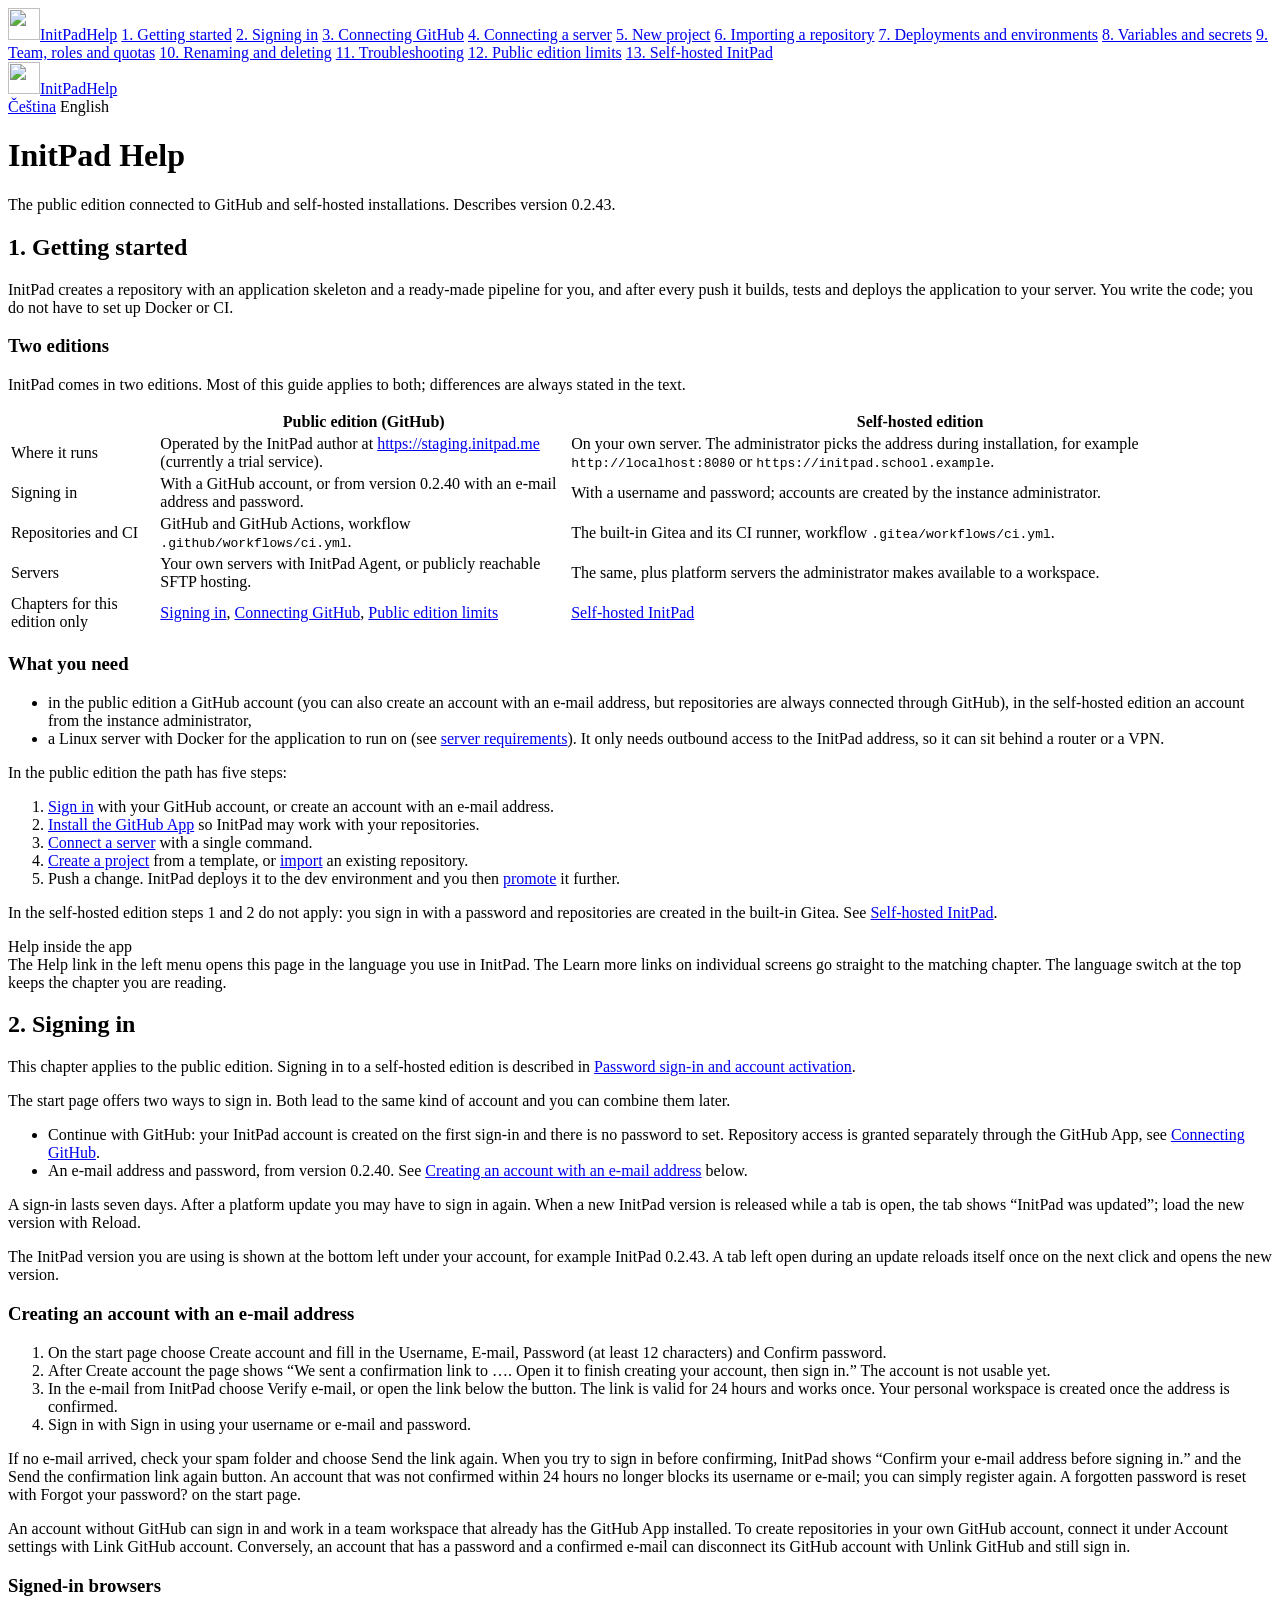
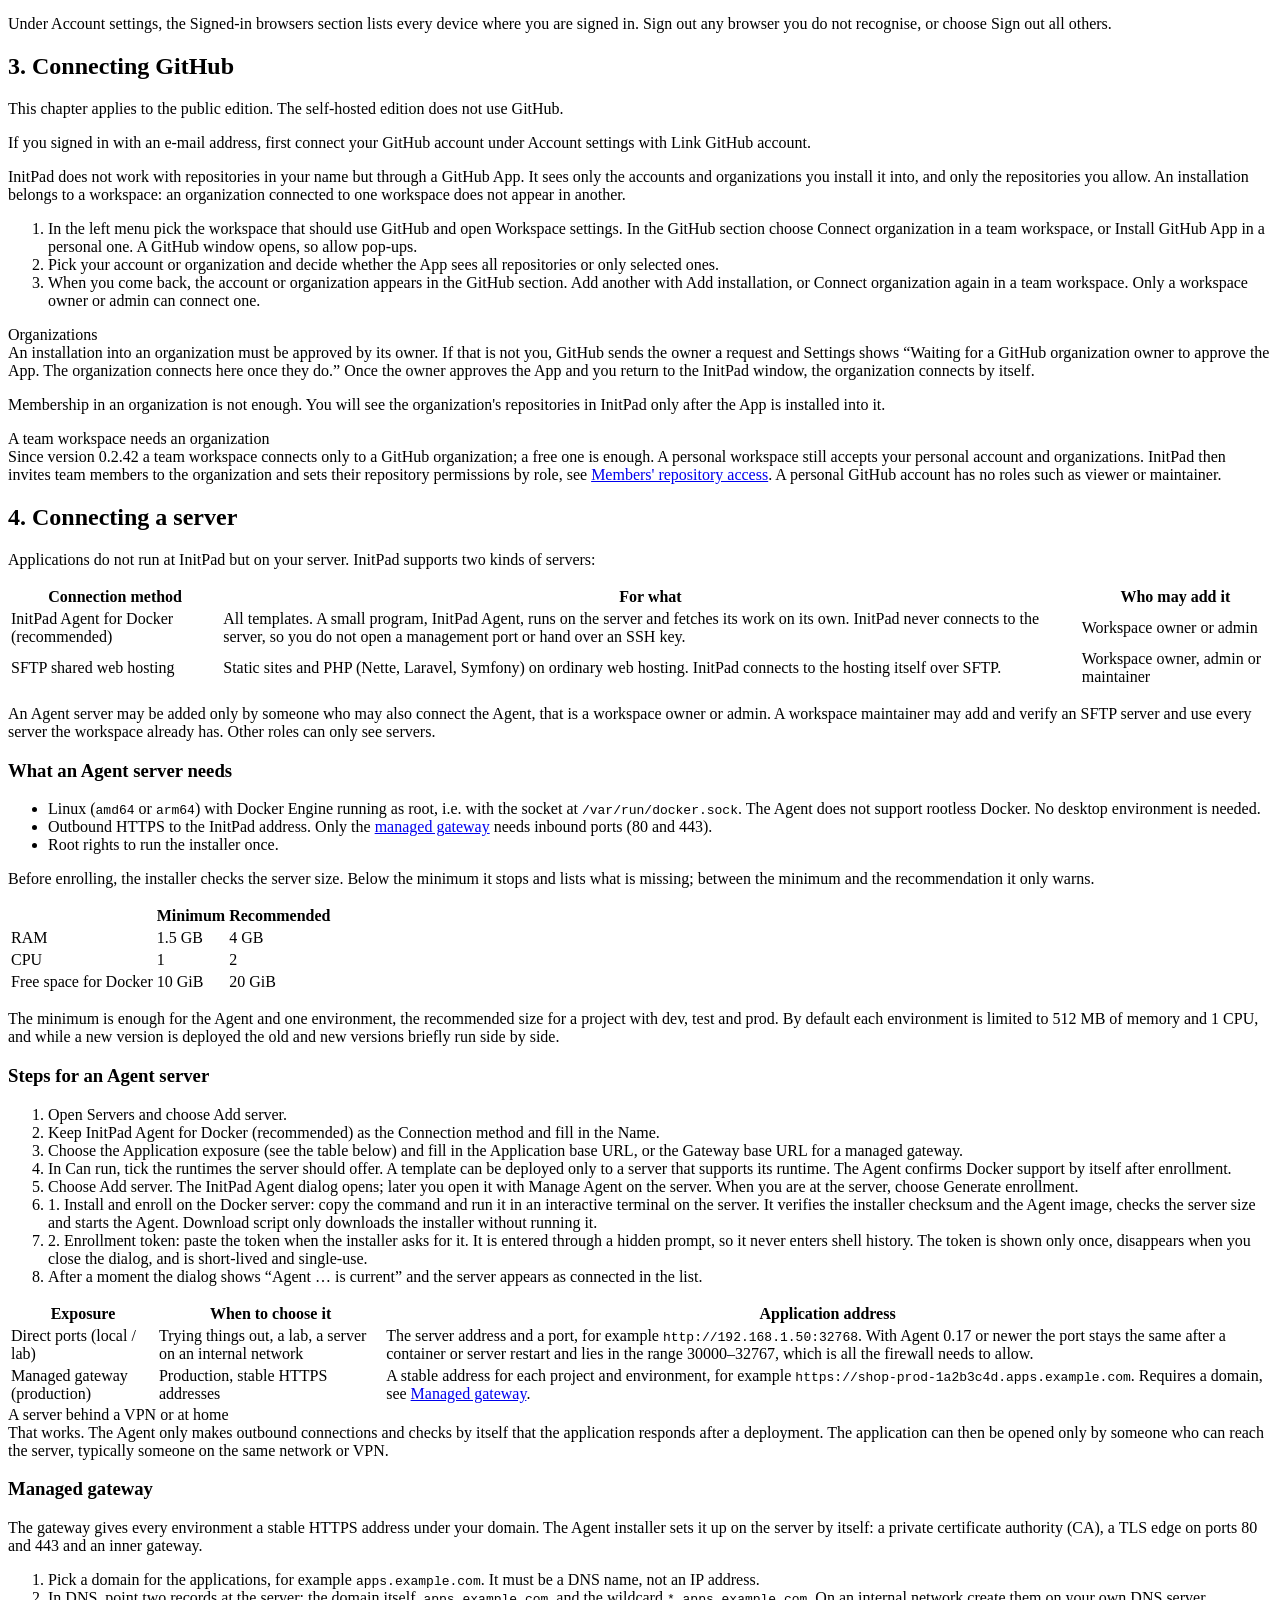
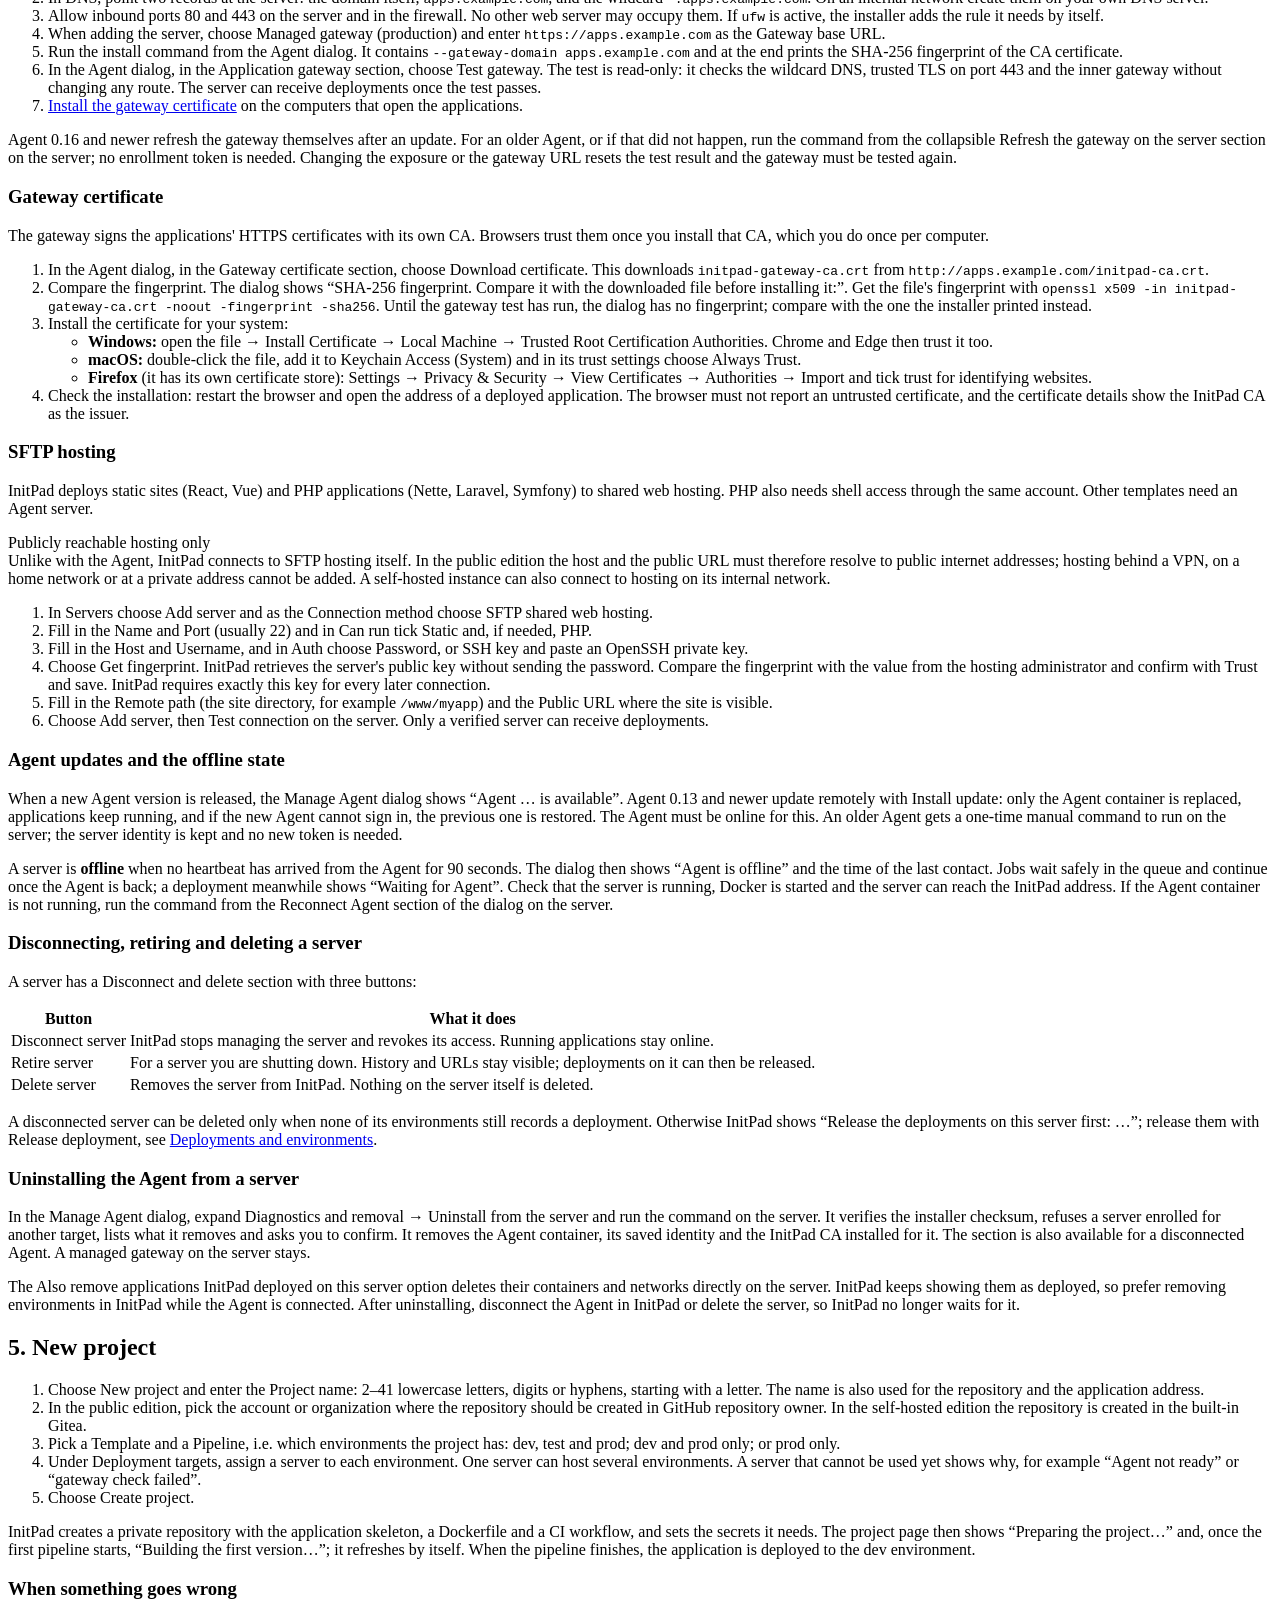
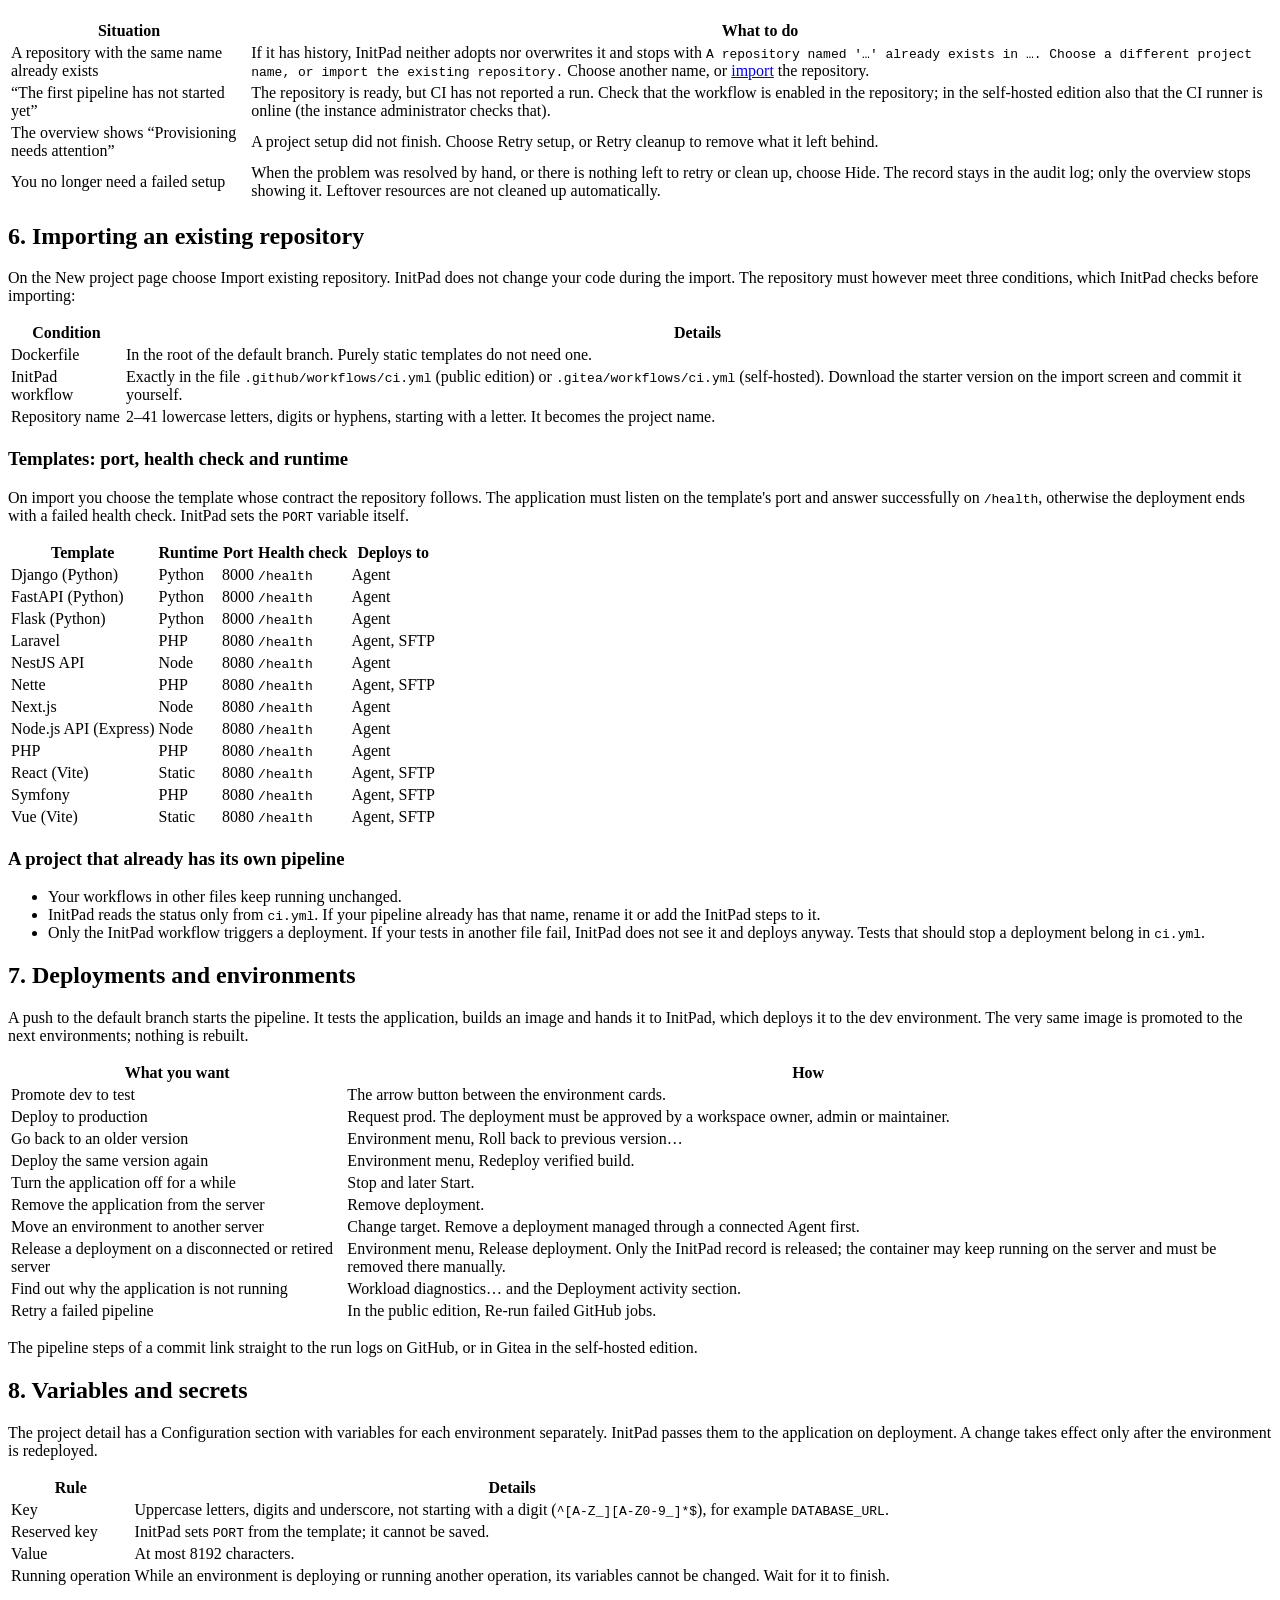
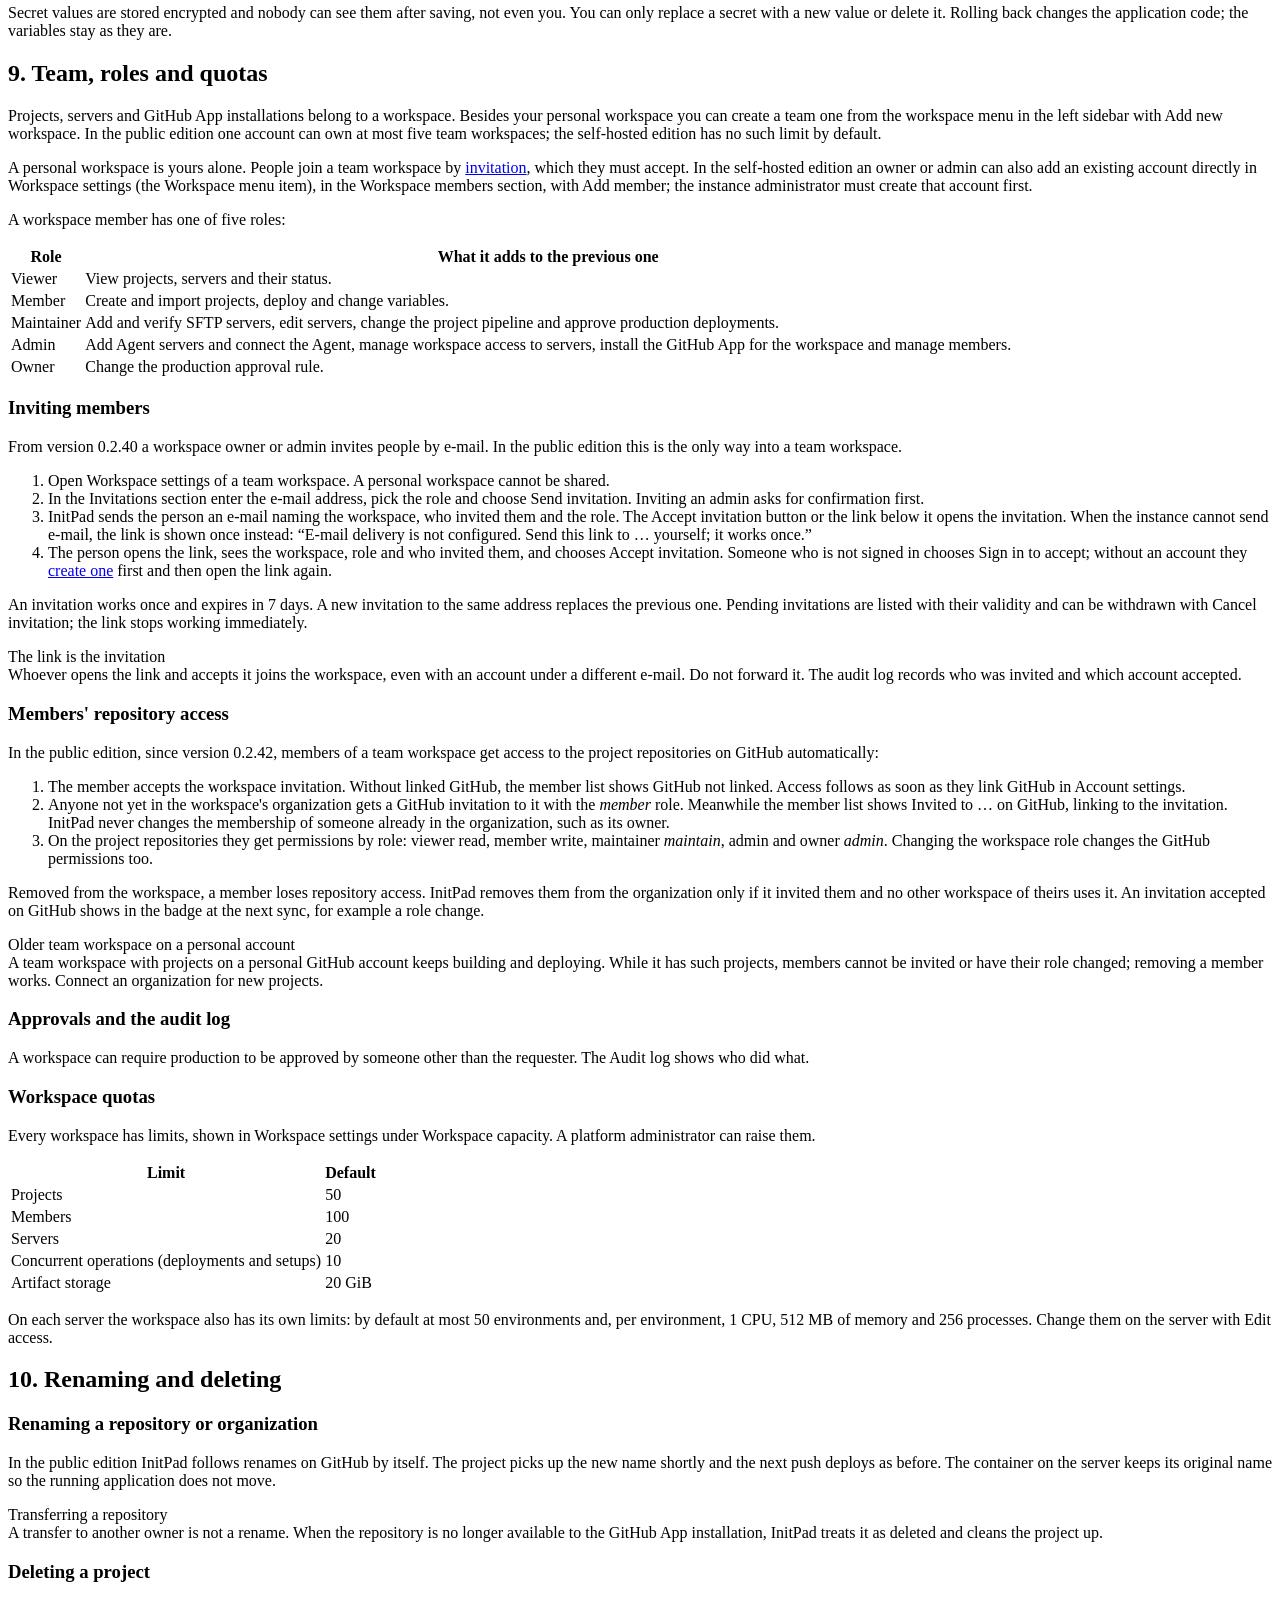
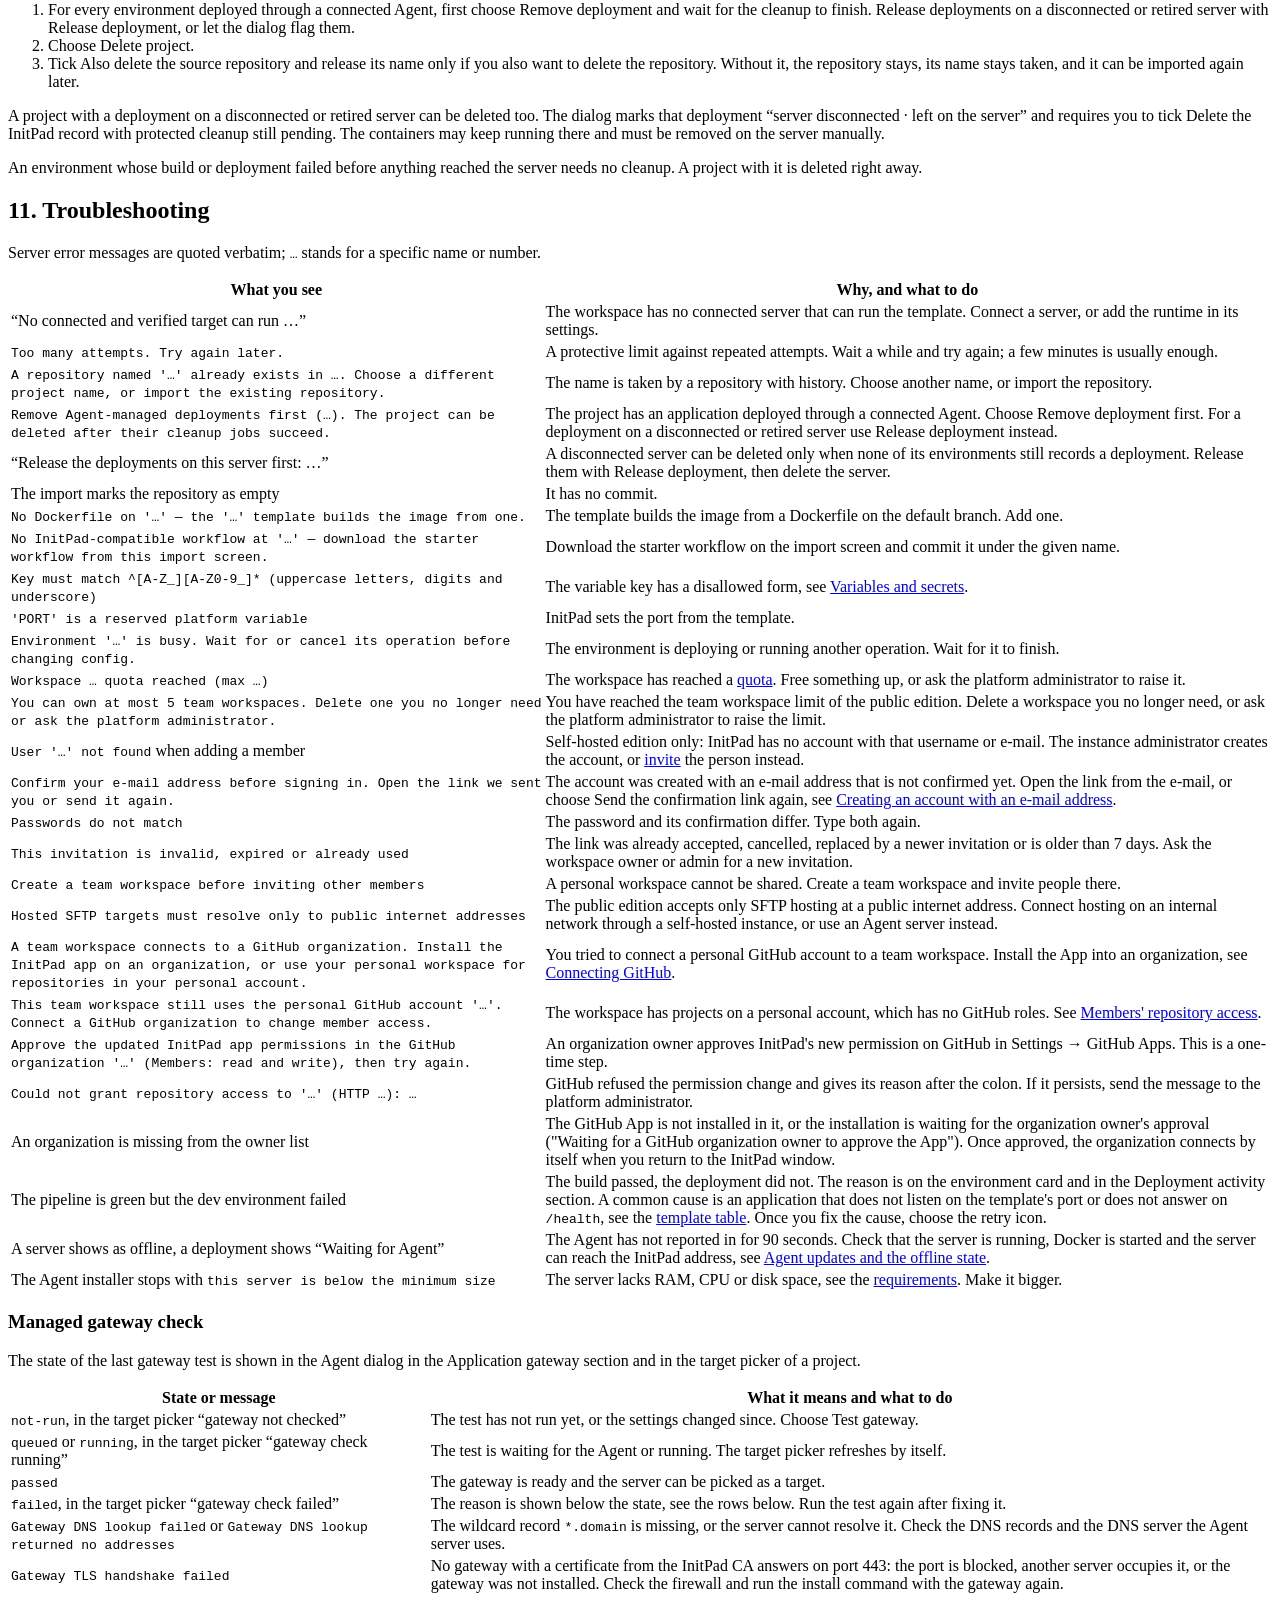
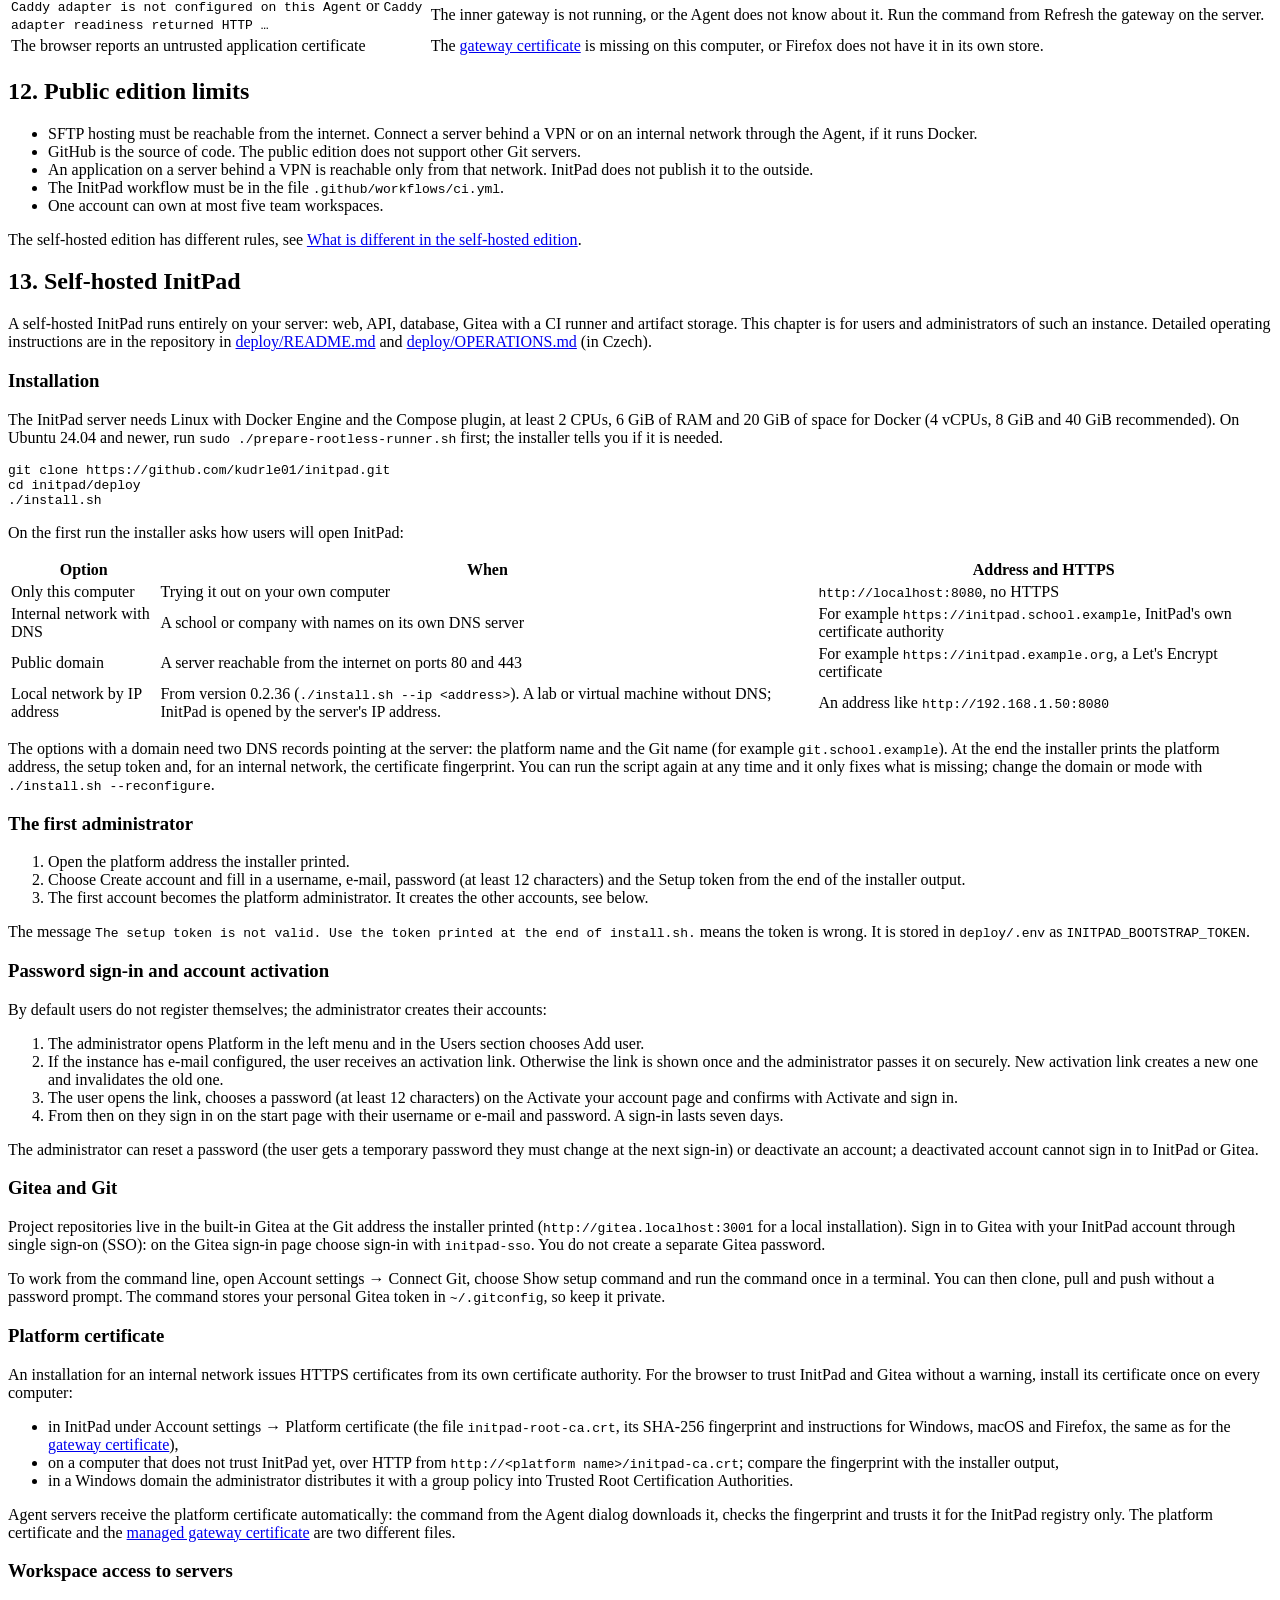
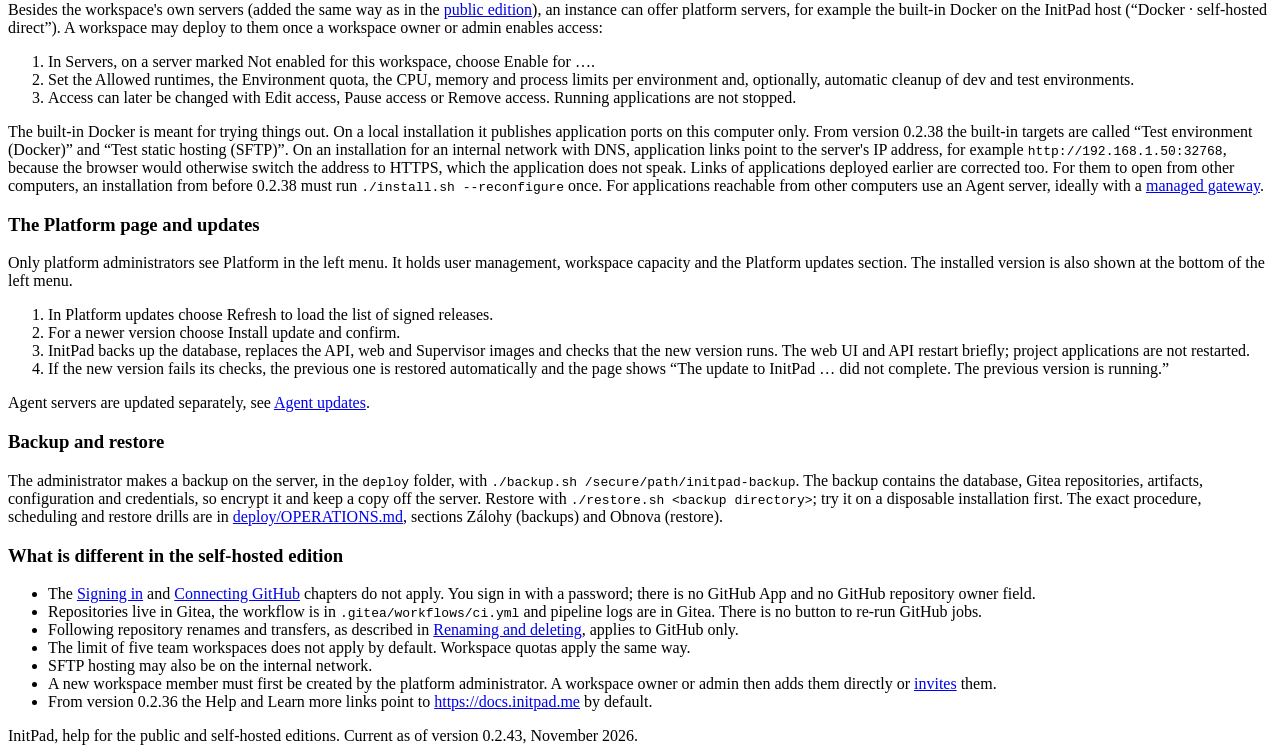
==== commit ddb2137c: "docs: update the help to InitPad 0.2.43 GitHub accounts and organizations are connected in workspace" ====
--- a/public/en/index.html
+++ b/public/en/index.html
@@ -42,7 +42,7 @@
 </div>
 
 <h1>InitPad Help</h1>
-<p class="subtitle">The public edition connected to GitHub and self-hosted installations. Describes version 0.2.42.</p>
+<p class="subtitle">The public edition connected to GitHub and self-hosted installations. Describes version 0.2.43.</p>
 
 <h2 id="getting-started">1. Getting started</h2>
 <p>InitPad creates a repository with an application skeleton and a ready-made pipeline for you, and after every push it builds, tests and deploys the application to your server. You write the code; you do not have to set up Docker or CI.</p>
@@ -83,7 +83,7 @@
   <li>An e-mail address and password, from version 0.2.40. See <a href="#email-sign-in">Creating an account with an e-mail address</a> below.</li>
 </ul>
 <p>A sign-in lasts seven days. After a platform update you may have to sign in again. When a new InitPad version is released while a tab is open, the tab shows <q>InitPad was updated</q>; load the new version with <span class="ui">Reload</span>.</p>
-<p>The InitPad version you are using is shown at the bottom left under your account, for example <span class="ui">InitPad 0.2.42</span>. A tab left open during an update reloads itself once on the next click and opens the new version.</p>
+<p>The InitPad version you are using is shown at the bottom left under your account, for example <span class="ui">InitPad 0.2.43</span>. A tab left open during an update reloads itself once on the next click and opens the new version.</p>
 <h3 id="email-sign-in">Creating an account with an e-mail address</h3>
 <ol class="steps">
   <li>On the start page choose <span class="ui">Create account</span> and fill in the <span class="ui">Username</span>, <span class="ui">E-mail</span>, <span class="ui">Password</span> (at least 12 characters) and <span class="ui">Confirm password</span>.</li>
@@ -100,11 +100,11 @@
 <h2 id="github">3. Connecting GitHub</h2>
 <p>This chapter applies to the public edition. The self-hosted edition does not use GitHub.</p>
 <p>If you signed in with an e-mail address, first connect your GitHub account under <span class="ui">Account settings</span> with <span class="ui">Link GitHub account</span>.</p>
-<p>InitPad does not work with repositories in your name but through a GitHub App. It sees only the accounts and organizations you install it into, and only the repositories you allow.</p>
-<ol class="steps">
-  <li>Open <span class="ui">Account settings</span> and in the <span class="ui">GitHub account</span> section choose <span class="ui">Install GitHub App</span>. A GitHub window opens, so allow pop-ups.</li>
+<p>InitPad does not work with repositories in your name but through a GitHub App. It sees only the accounts and organizations you install it into, and only the repositories you allow. An installation belongs to a workspace: an organization connected to one workspace does not appear in another.</p>
+<ol class="steps">
+  <li>In the left menu pick the workspace that should use GitHub and open <span class="ui">Workspace settings</span>. In the <span class="ui">GitHub</span> section choose <span class="ui">Connect organization</span> in a team workspace, or <span class="ui">Install GitHub App</span> in a personal one. A GitHub window opens, so allow pop-ups.</li>
   <li>Pick your account or organization and decide whether the App sees all repositories or only selected ones.</li>
-  <li>When you come back, the installation appears in the list under your account. Add another account or organization with <span class="ui">Add installation</span>.</li>
+  <li>When you come back, the account or organization appears in the <span class="ui">GitHub</span> section. Add another with <span class="ui">Add installation</span>, or <span class="ui">Connect organization</span> again in a team workspace. Only a workspace owner or admin can connect one.</li>
 </ol>
 <div class="box why"><div class="t">Organizations</div>
 An installation into an organization must be approved by its owner. If that is not you, GitHub sends the owner a request and Settings shows <q>Waiting for a GitHub organization owner to approve the App. The organization connects here once they do.</q> Once the owner approves the App and you return to the InitPad window, the organization connects by itself.</div>
@@ -496,7 +496,7 @@
   <li>From version 0.2.36 the <span class="ui">Help</span> and <span class="ui">Learn more</span> links point to <a href="https://docs.initpad.me">https://docs.initpad.me</a> by default.</li>
 </ul>
 
-<footer>InitPad, help for the public and self-hosted editions. Current as of version 0.2.42, November 2026.</footer>
+<footer>InitPad, help for the public and self-hosted editions. Current as of version 0.2.43, November 2026.</footer>
 </main>
 </div>
 <script>(function(){var a=document.querySelector('.lang a[hreflang]');if(!a)return;var b=a.getAttribute('href');function u(){a.setAttribute('href',b+location.hash);}u();addEventListener('hashchange',u);})();</script>
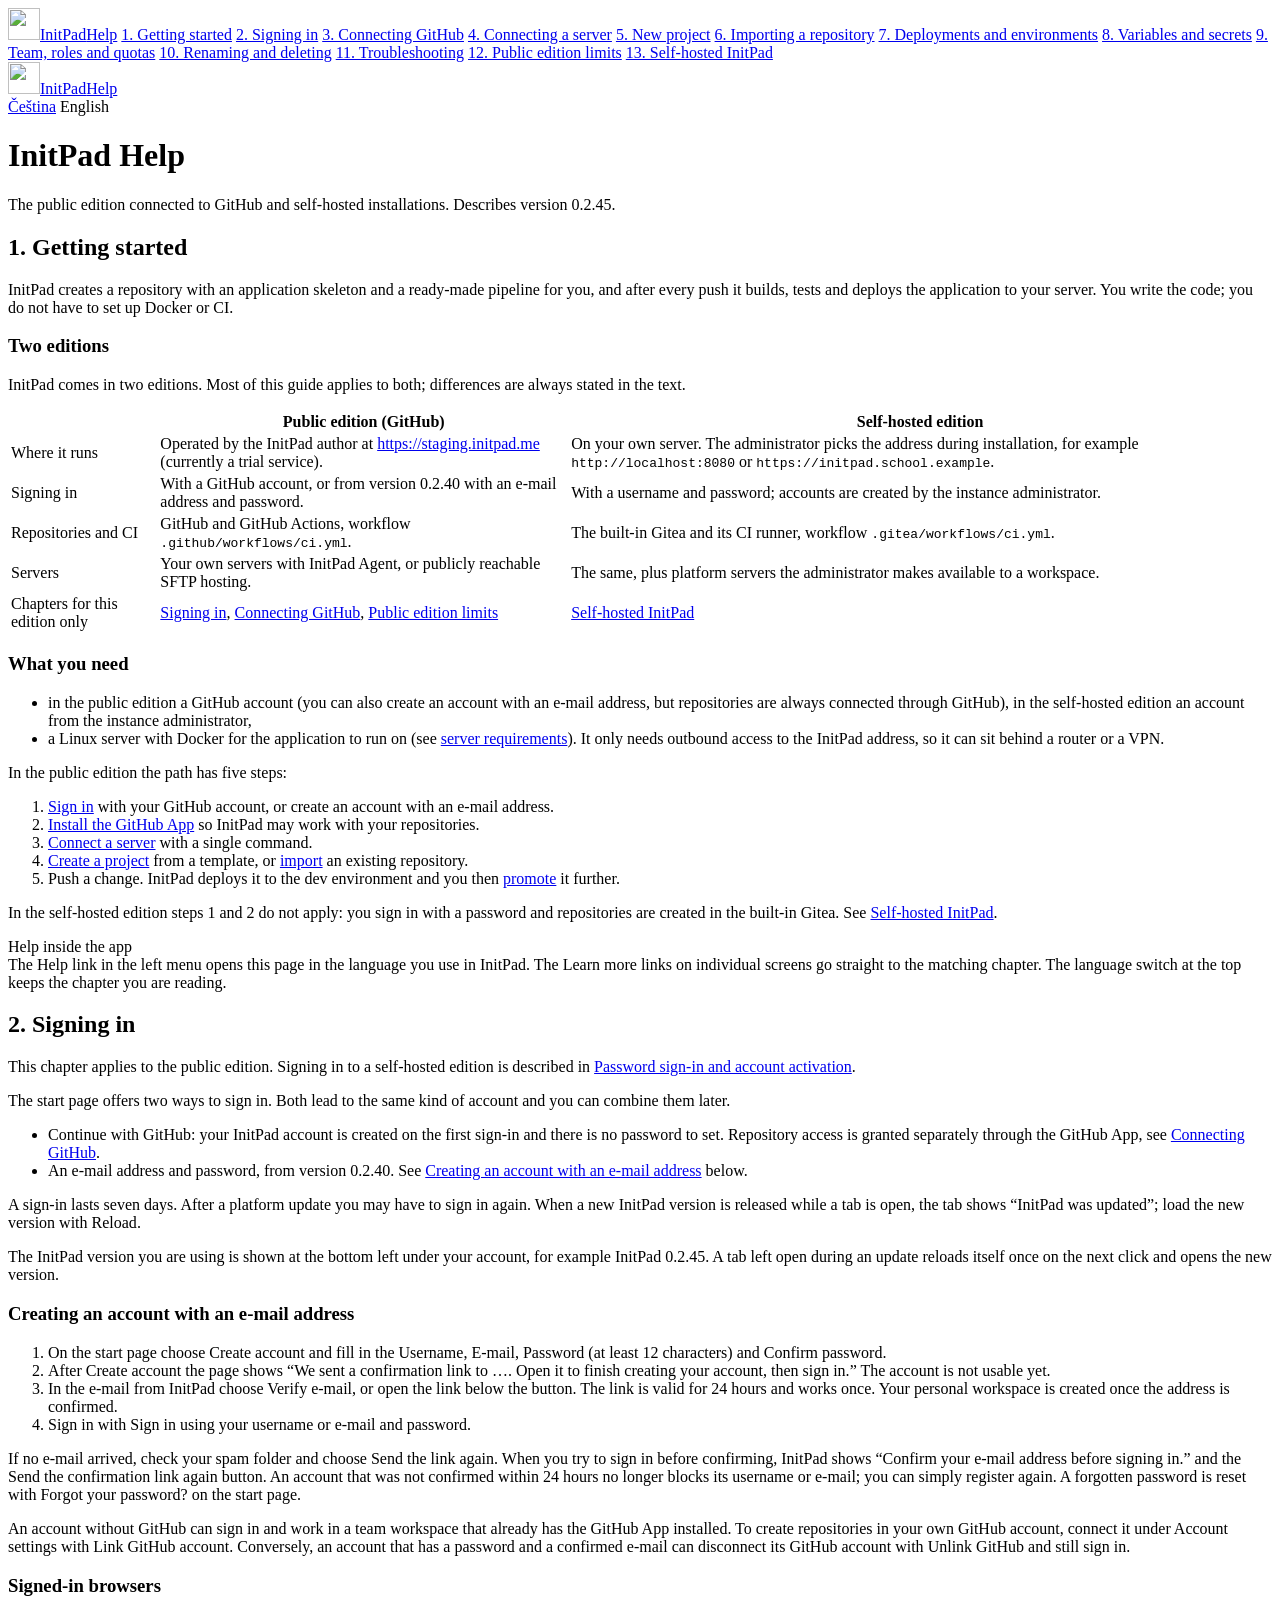
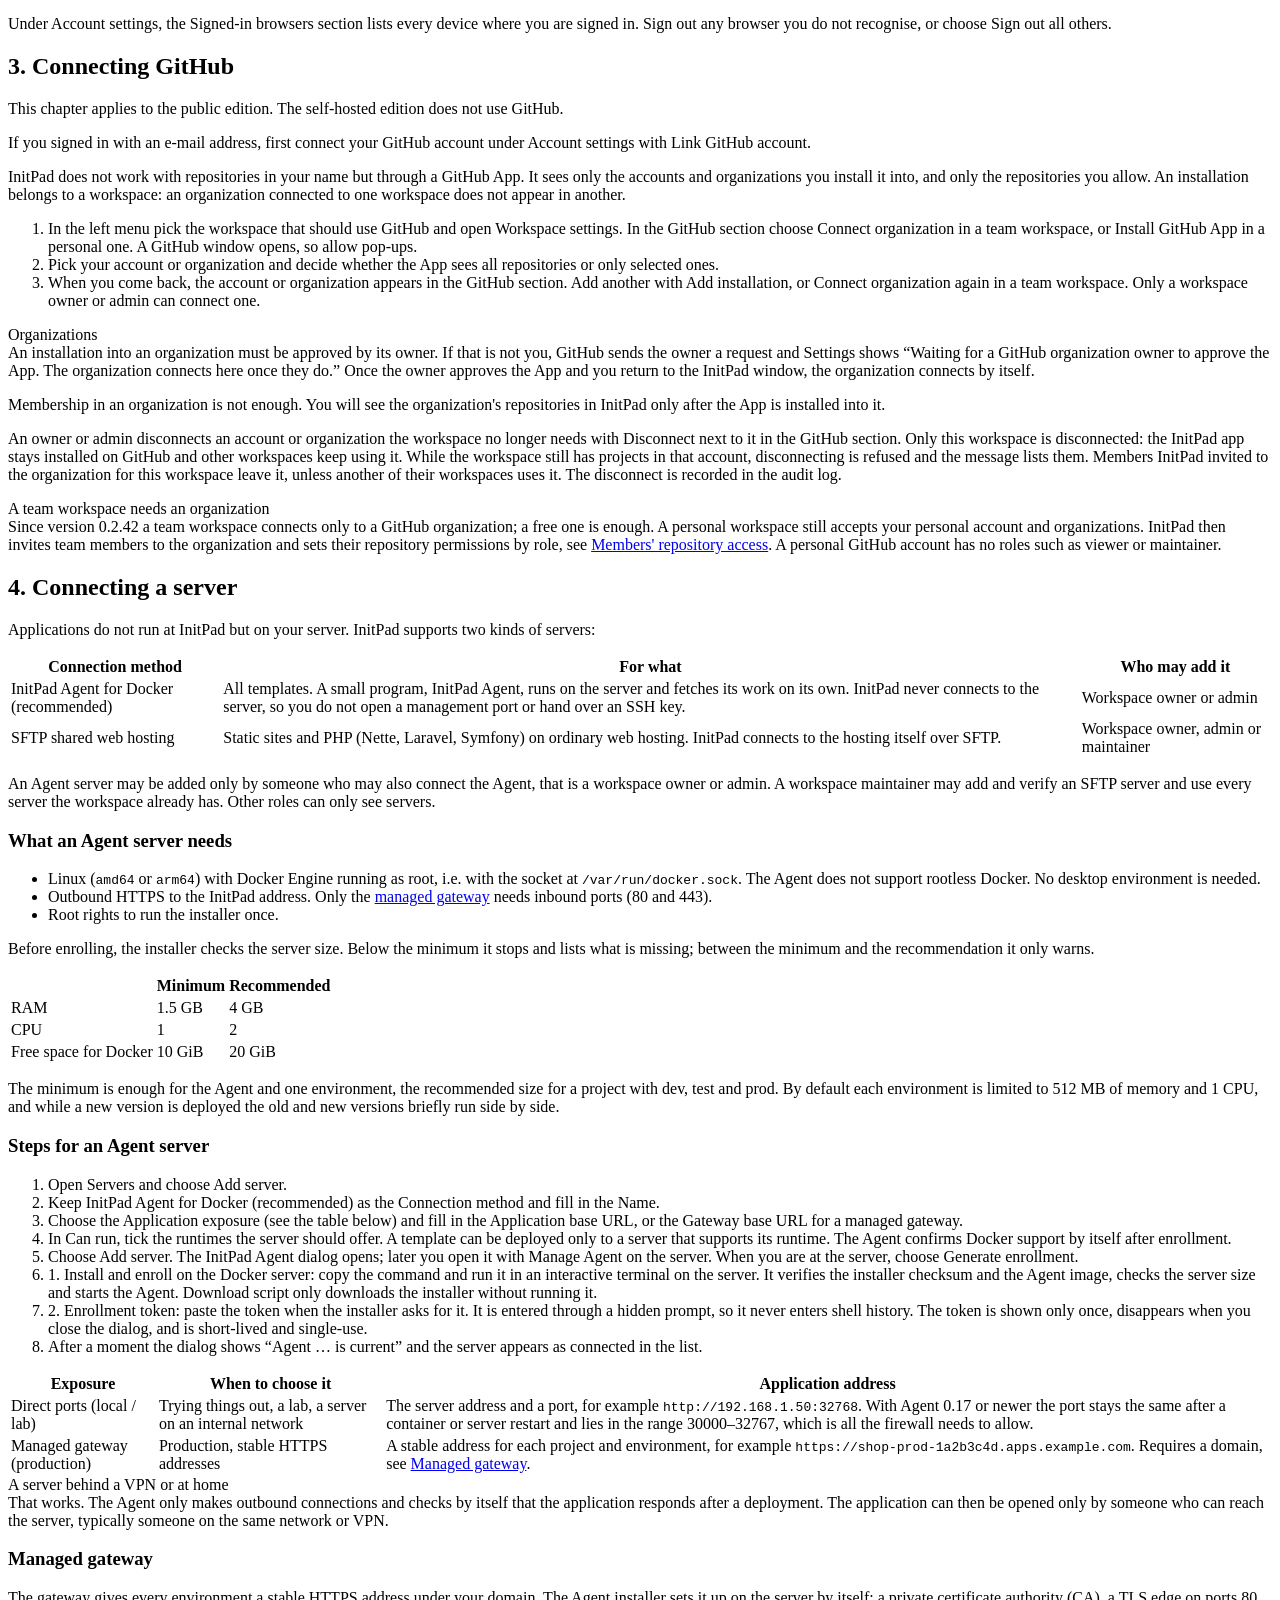
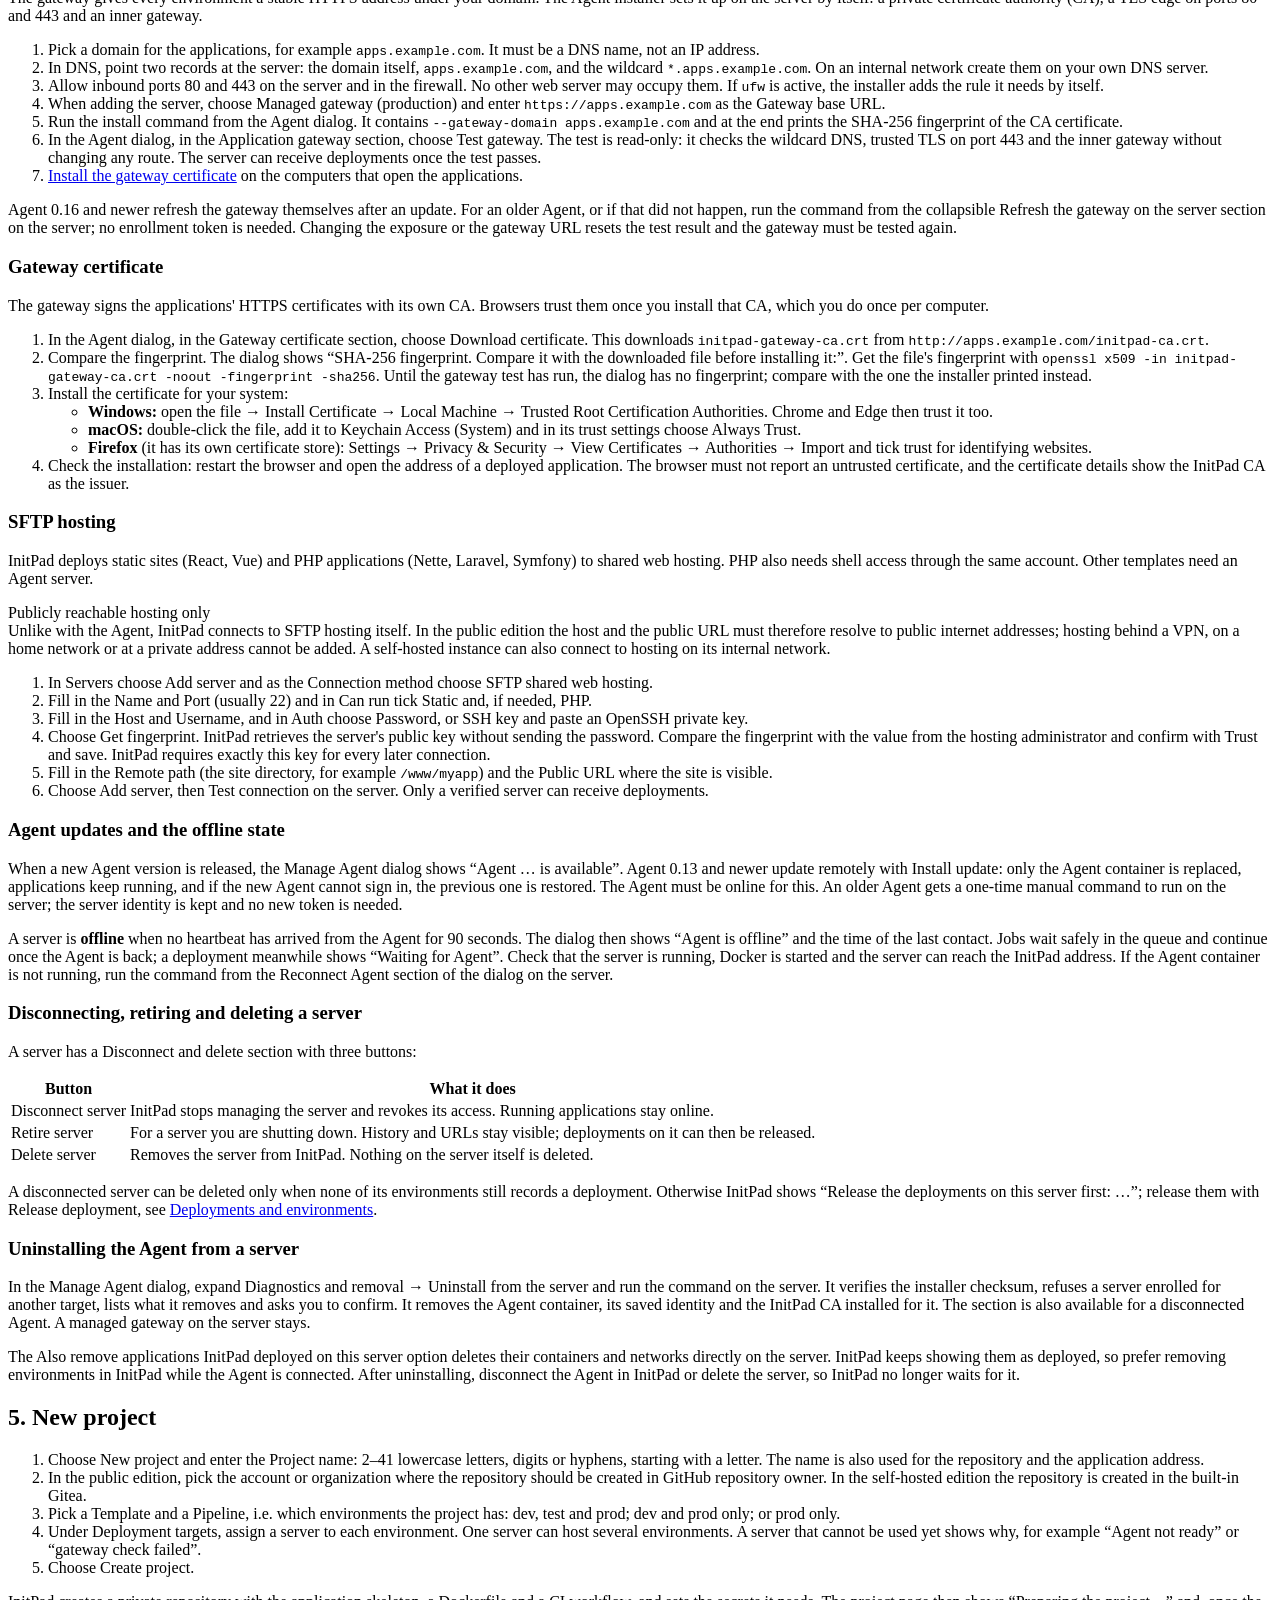
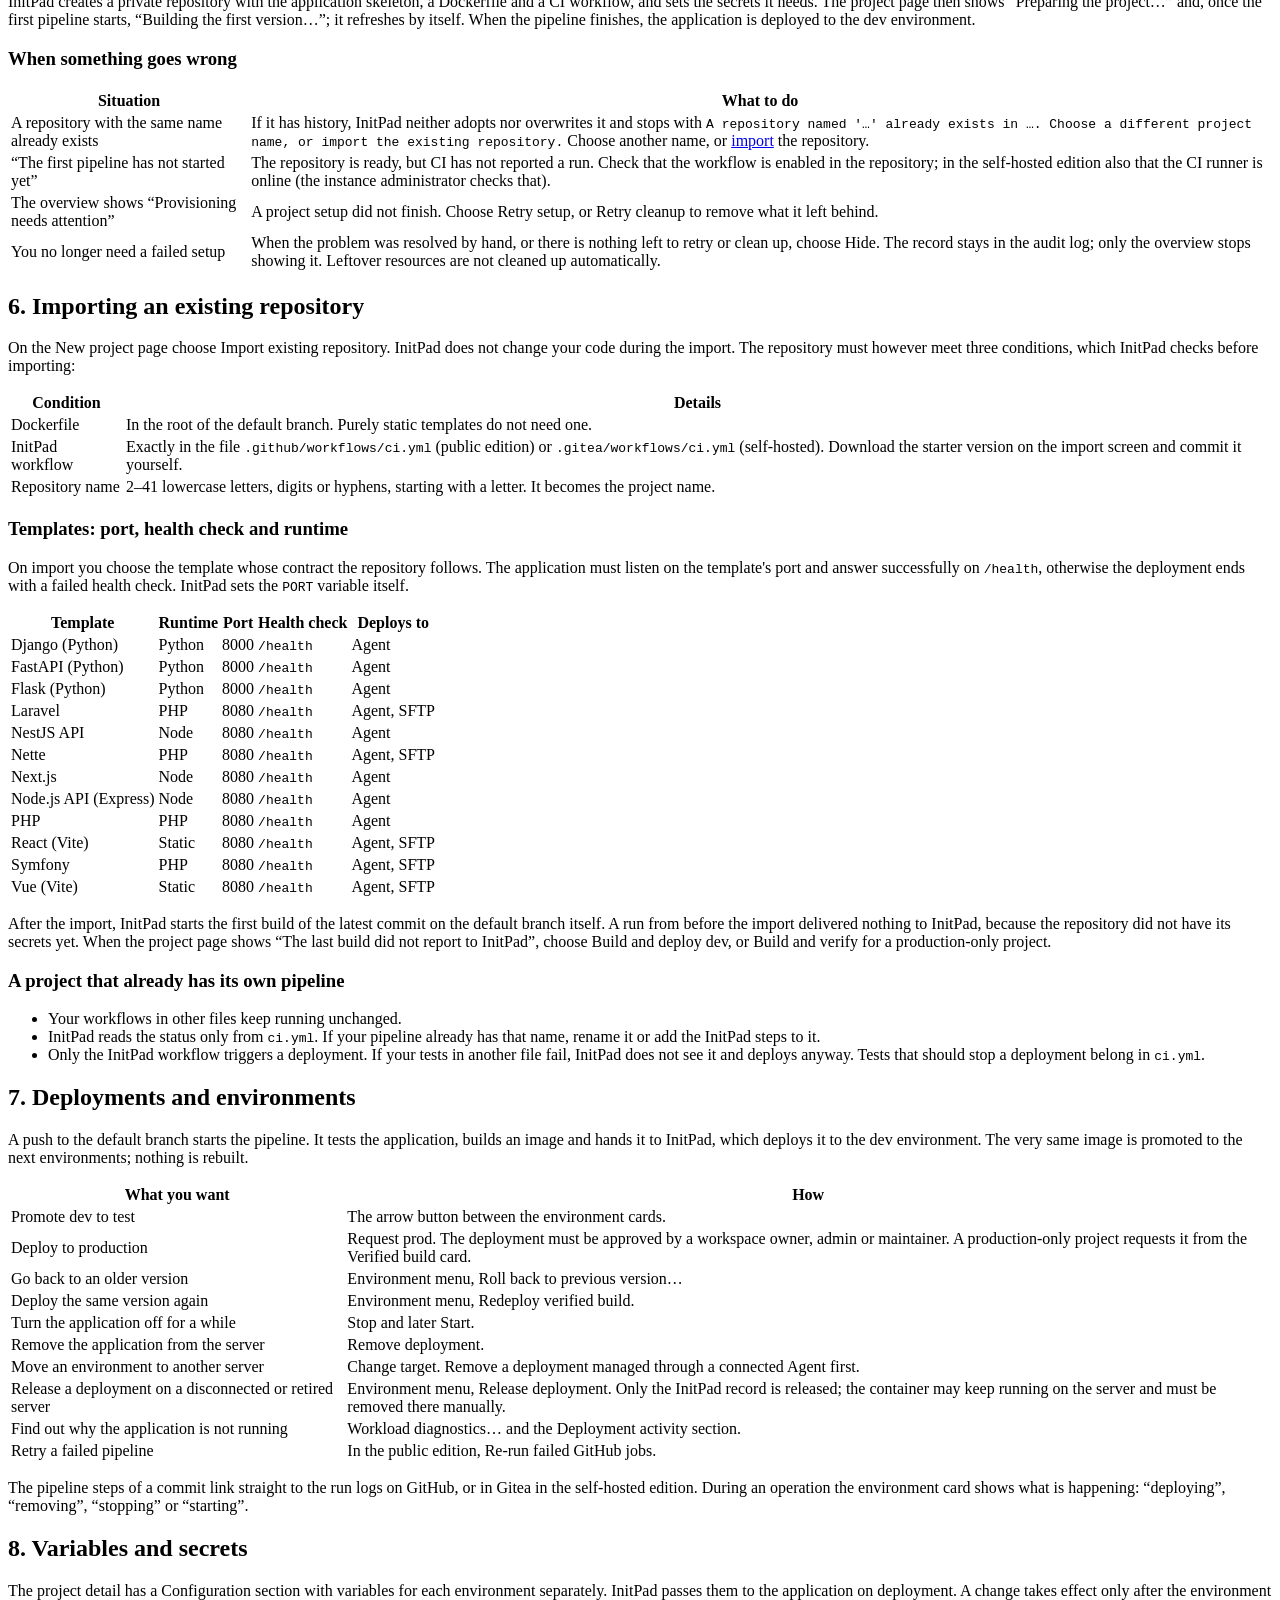
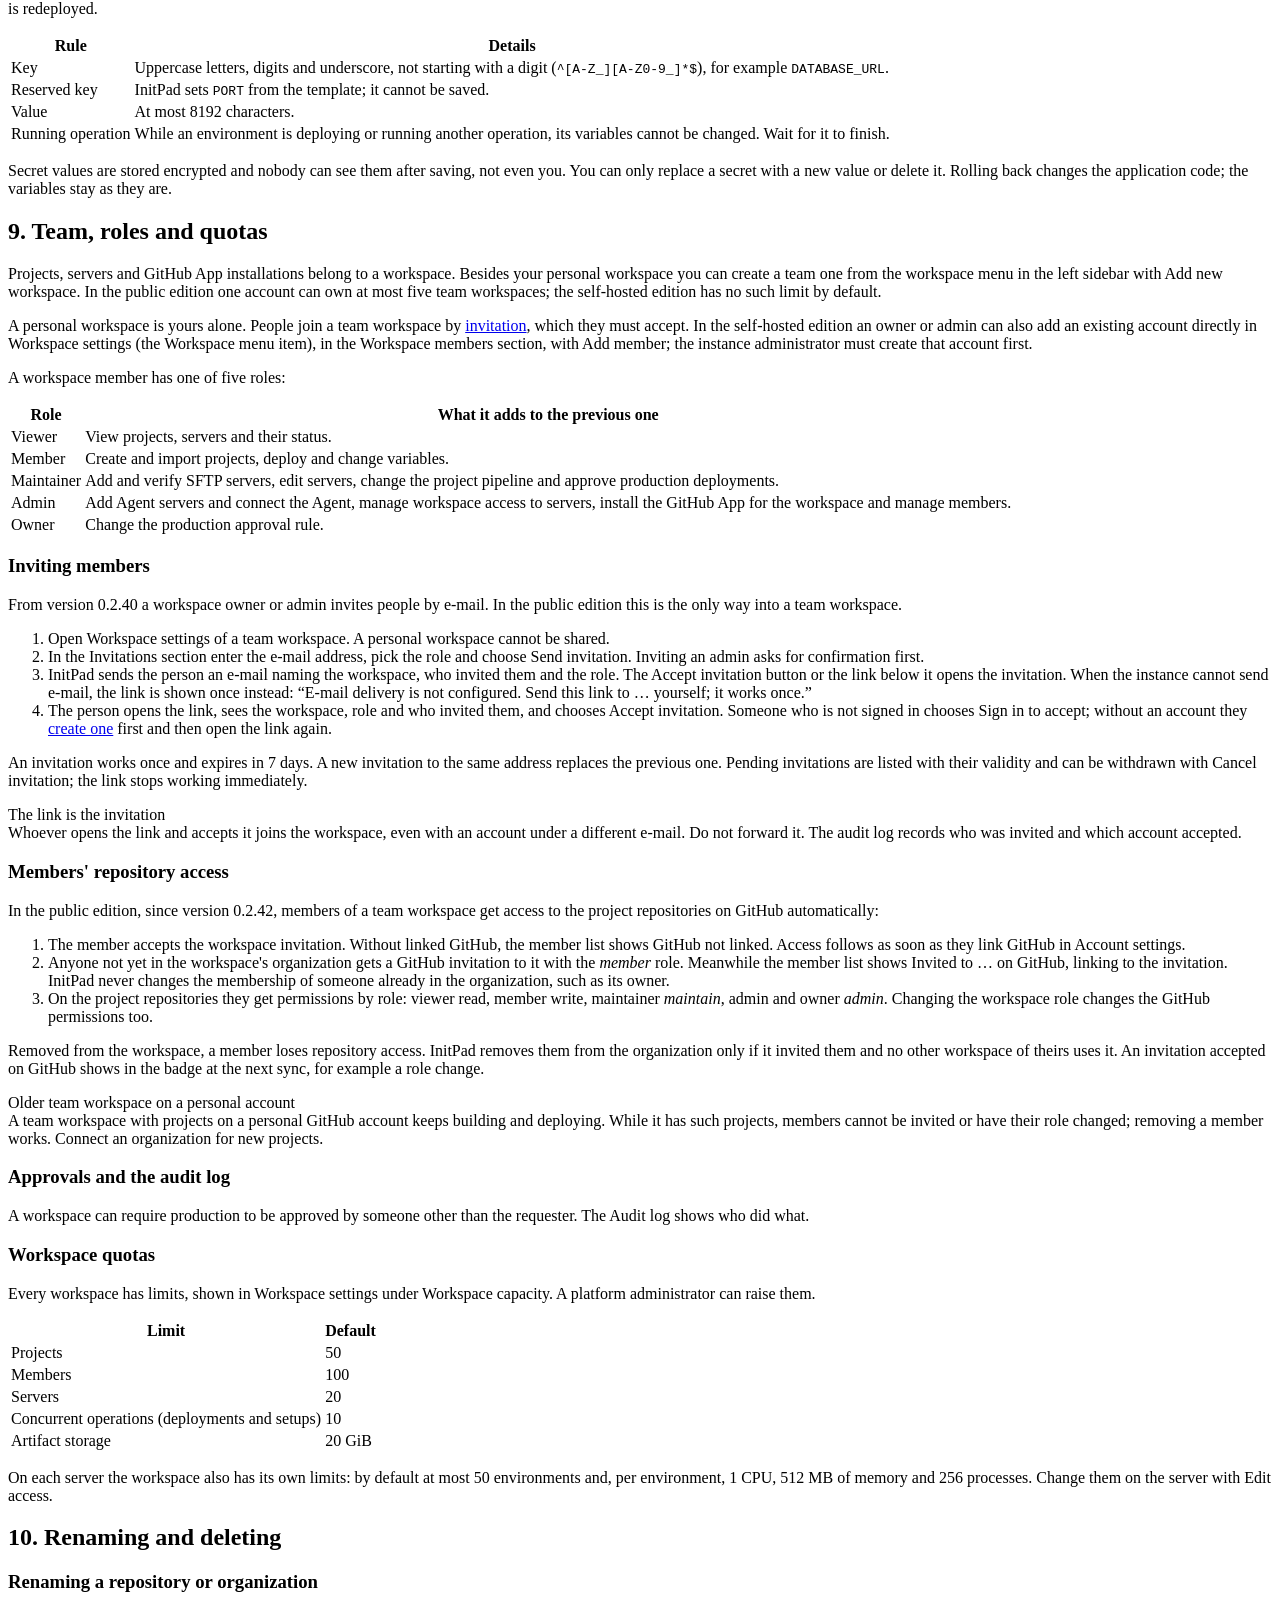
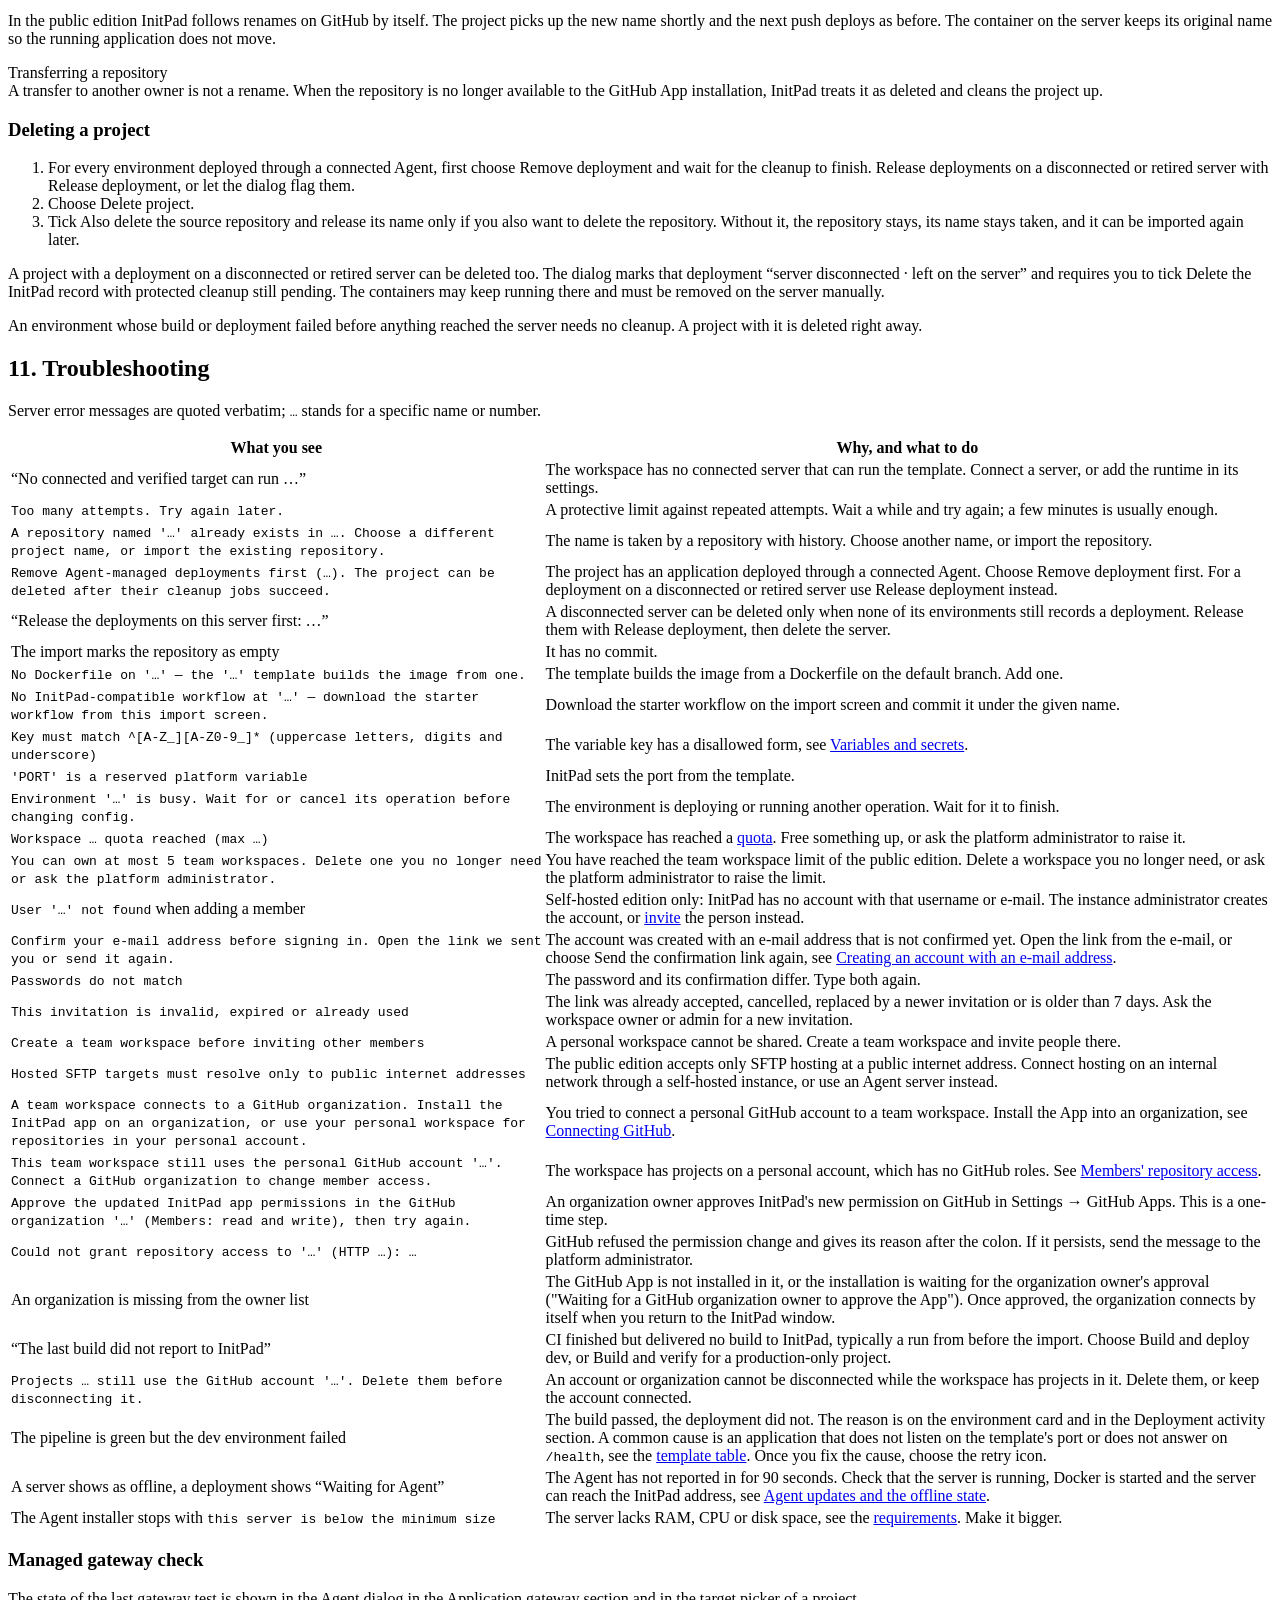
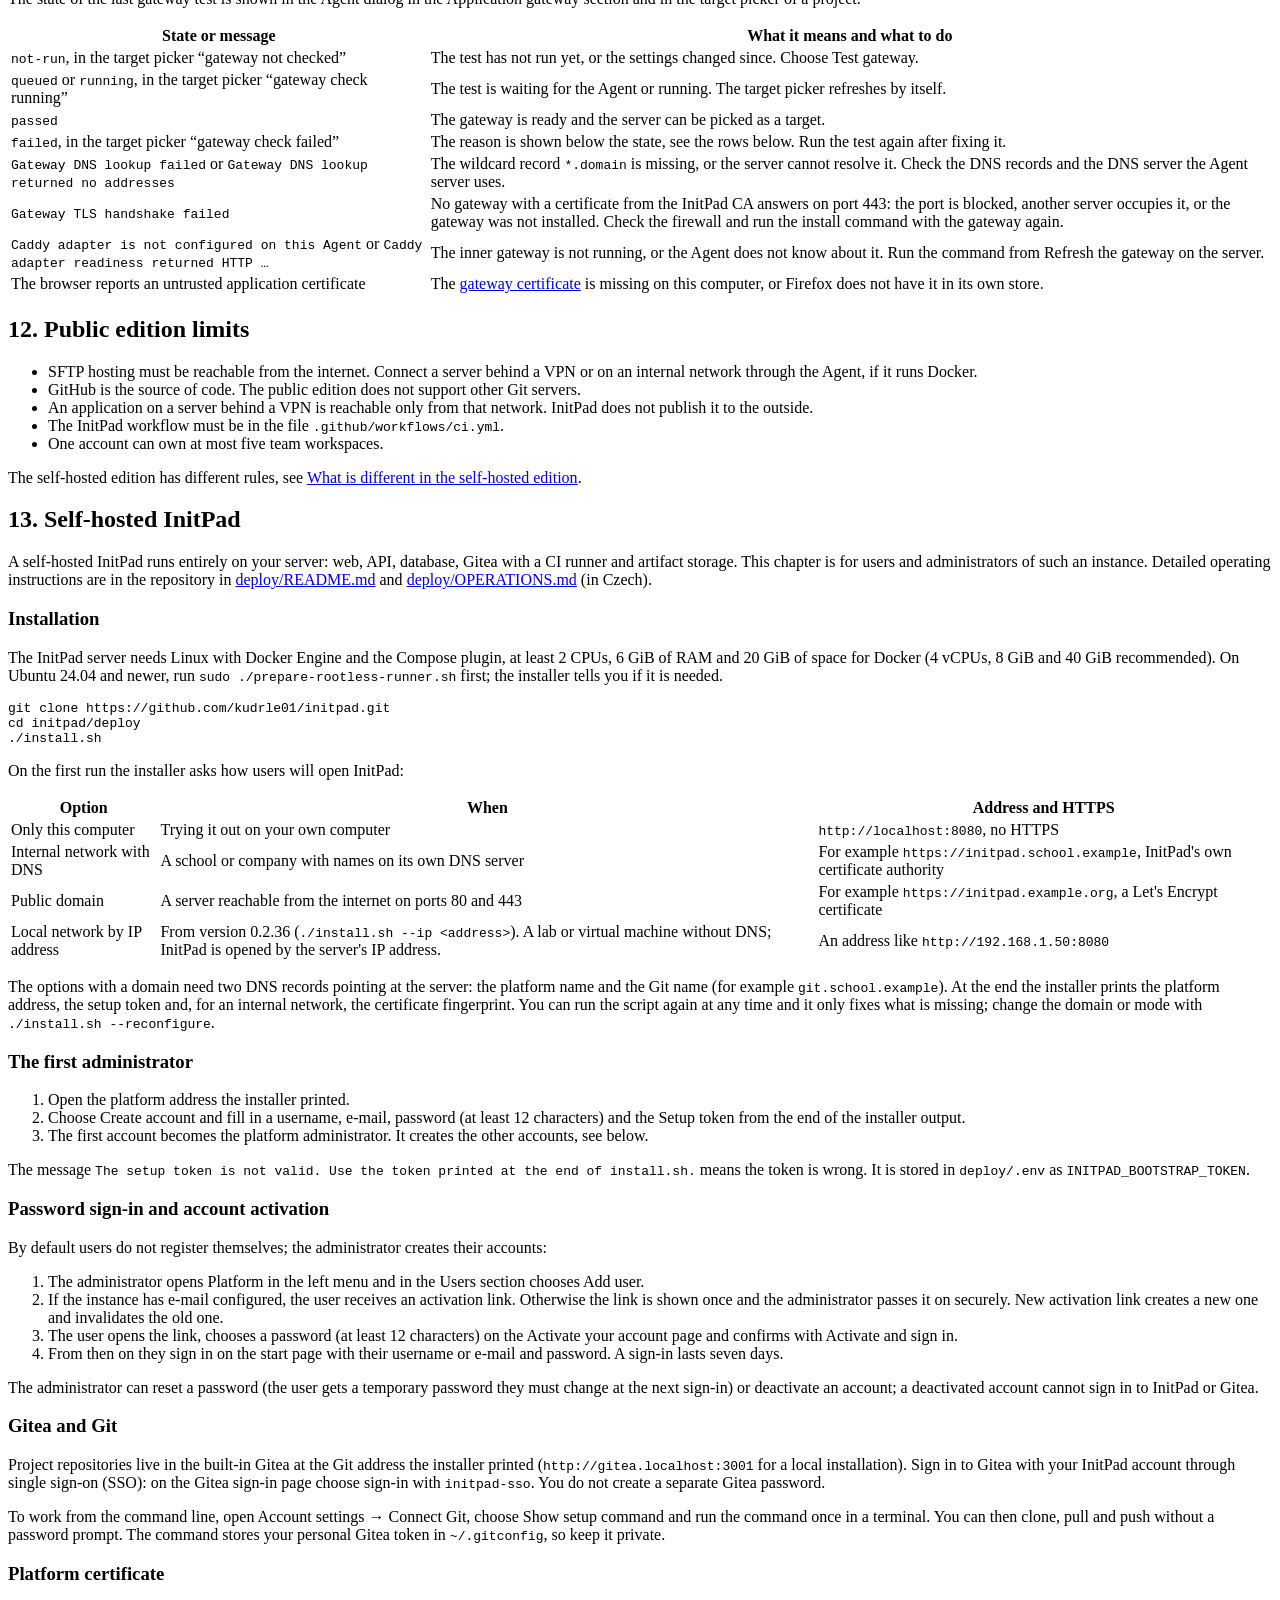
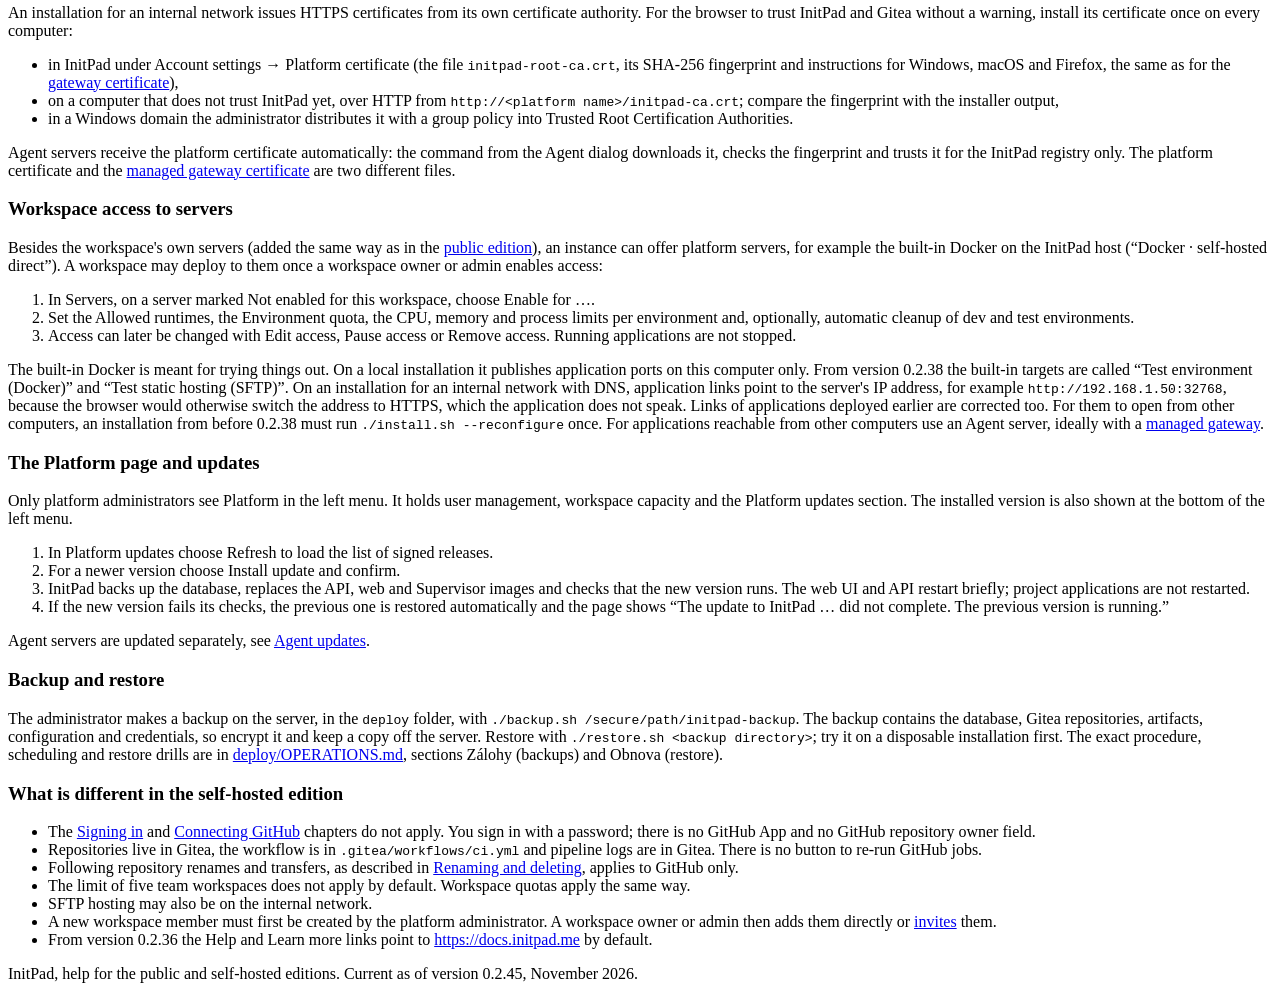
==== commit 81bd0639: "docs: update the help to InitPad 0.2.45 Disconnecting a GitHub account or organization from a worksp" ====
--- a/public/en/index.html
+++ b/public/en/index.html
@@ -42,7 +42,7 @@
 </div>
 
 <h1>InitPad Help</h1>
-<p class="subtitle">The public edition connected to GitHub and self-hosted installations. Describes version 0.2.43.</p>
+<p class="subtitle">The public edition connected to GitHub and self-hosted installations. Describes version 0.2.45.</p>
 
 <h2 id="getting-started">1. Getting started</h2>
 <p>InitPad creates a repository with an application skeleton and a ready-made pipeline for you, and after every push it builds, tests and deploys the application to your server. You write the code; you do not have to set up Docker or CI.</p>
@@ -83,7 +83,7 @@
   <li>An e-mail address and password, from version 0.2.40. See <a href="#email-sign-in">Creating an account with an e-mail address</a> below.</li>
 </ul>
 <p>A sign-in lasts seven days. After a platform update you may have to sign in again. When a new InitPad version is released while a tab is open, the tab shows <q>InitPad was updated</q>; load the new version with <span class="ui">Reload</span>.</p>
-<p>The InitPad version you are using is shown at the bottom left under your account, for example <span class="ui">InitPad 0.2.43</span>. A tab left open during an update reloads itself once on the next click and opens the new version.</p>
+<p>The InitPad version you are using is shown at the bottom left under your account, for example <span class="ui">InitPad 0.2.45</span>. A tab left open during an update reloads itself once on the next click and opens the new version.</p>
 <h3 id="email-sign-in">Creating an account with an e-mail address</h3>
 <ol class="steps">
   <li>On the start page choose <span class="ui">Create account</span> and fill in the <span class="ui">Username</span>, <span class="ui">E-mail</span>, <span class="ui">Password</span> (at least 12 characters) and <span class="ui">Confirm password</span>.</li>
@@ -109,6 +109,7 @@
 <div class="box why"><div class="t">Organizations</div>
 An installation into an organization must be approved by its owner. If that is not you, GitHub sends the owner a request and Settings shows <q>Waiting for a GitHub organization owner to approve the App. The organization connects here once they do.</q> Once the owner approves the App and you return to the InitPad window, the organization connects by itself.</div>
 <p>Membership in an organization is not enough. You will see the organization's repositories in InitPad only after the App is installed into it.</p>
+<p>An owner or admin disconnects an account or organization the workspace no longer needs with <span class="ui">Disconnect</span> next to it in the <span class="ui">GitHub</span> section. Only this workspace is disconnected: the InitPad app stays installed on GitHub and other workspaces keep using it. While the workspace still has projects in that account, disconnecting is refused and the message lists them. Members InitPad invited to the organization for this workspace leave it, unless another of their workspaces uses it. The disconnect is recorded in the audit log.</p>
 <div class="box why"><div class="t">A team workspace needs an organization</div>
 Since version 0.2.42 a team workspace connects only to a GitHub organization; a free one is enough. A personal workspace still accepts your personal account and organizations. InitPad then invites team members to the organization and sets their repository permissions by role, see <a href="#repository-access">Members' repository access</a>. A personal GitHub account has no roles such as viewer or maintainer.</div>
 
@@ -259,6 +260,8 @@
   <tr><td>Vue (Vite)</td><td>Static</td><td>8080</td><td><code>/health</code></td><td>Agent, SFTP</td></tr>
 </table></div>
 
+<p>After the import, InitPad starts the first build of the latest commit on the default branch itself. A run from before the import delivered nothing to InitPad, because the repository did not have its secrets yet. When the project page shows <q>The last build did not report to InitPad</q>, choose <span class="ui">Build and deploy dev</span>, or <span class="ui">Build and verify</span> for a production-only project.</p>
+
 <h3>A project that already has its own pipeline</h3>
 <ul>
   <li>Your workflows in other files keep running unchanged.</li>
@@ -271,7 +274,7 @@
 <div class="scroll"><table>
   <tr><th>What you want</th><th>How</th></tr>
   <tr><td>Promote dev to test</td><td>The arrow button between the environment cards.</td></tr>
-  <tr><td>Deploy to production</td><td><span class="ui">Request prod</span>. The deployment must be approved by a workspace owner, admin or maintainer.</td></tr>
+  <tr><td>Deploy to production</td><td><span class="ui">Request prod</span>. The deployment must be approved by a workspace owner, admin or maintainer. A production-only project requests it from the <span class="ui">Verified build</span> card.</td></tr>
   <tr><td>Go back to an older version</td><td>Environment menu, <span class="ui">Roll back to previous version…</span></td></tr>
   <tr><td>Deploy the same version again</td><td>Environment menu, <span class="ui">Redeploy verified build</span>.</td></tr>
   <tr><td>Turn the application off for a while</td><td><span class="ui">Stop</span> and later <span class="ui">Start</span>.</td></tr>
@@ -281,7 +284,7 @@
   <tr><td>Find out why the application is not running</td><td><span class="ui">Workload diagnostics…</span> and the <span class="ui">Deployment activity</span> section.</td></tr>
   <tr><td>Retry a failed pipeline</td><td>In the public edition, <span class="ui">Re-run failed GitHub jobs</span>.</td></tr>
 </table></div>
-<p>The pipeline steps of a commit link straight to the run logs on GitHub, or in Gitea in the self-hosted edition.</p>
+<p>The pipeline steps of a commit link straight to the run logs on GitHub, or in Gitea in the self-hosted edition. During an operation the environment card shows what is happening: <q>deploying</q>, <q>removing</q>, <q>stopping</q> or <q>starting</q>.</p>
 
 <h2 id="variables">8. Variables and secrets</h2>
 <p>The project detail has a <span class="ui">Configuration</span> section with variables for each environment separately. InitPad passes them to the application on deployment. A change takes effect only after the environment is redeployed.</p>
@@ -386,6 +389,8 @@
   <tr><td><code>Approve the updated InitPad app permissions in the GitHub organization '…' (Members: read and write), then try again.</code></td><td>An organization owner approves InitPad's new permission on GitHub in <span class="ui">Settings → GitHub Apps</span>. This is a one-time step.</td></tr>
   <tr><td><code>Could not grant repository access to '…' (HTTP …): …</code></td><td>GitHub refused the permission change and gives its reason after the colon. If it persists, send the message to the platform administrator.</td></tr>
   <tr><td>An organization is missing from the owner list</td><td>The GitHub App is not installed in it, or the installation is waiting for the organization owner's approval ("Waiting for a GitHub organization owner to approve the App"). Once approved, the organization connects by itself when you return to the InitPad window.</td></tr>
+  <tr><td><q>The last build did not report to InitPad</q></td><td>CI finished but delivered no build to InitPad, typically a run from before the import. Choose <span class="ui">Build and deploy dev</span>, or <span class="ui">Build and verify</span> for a production-only project.</td></tr>
+  <tr><td><code>Projects … still use the GitHub account '…'. Delete them before disconnecting it.</code></td><td>An account or organization cannot be disconnected while the workspace has projects in it. Delete them, or keep the account connected.</td></tr>
   <tr><td>The pipeline is green but the dev environment failed</td><td>The build passed, the deployment did not. The reason is on the environment card and in the Deployment activity section. A common cause is an application that does not listen on the template's port or does not answer on <code>/health</code>, see the <a href="#templates">template table</a>. Once you fix the cause, choose the retry icon.</td></tr>
   <tr><td>A server shows as offline, a deployment shows <q>Waiting for Agent</q></td><td>The Agent has not reported in for 90 seconds. Check that the server is running, Docker is started and the server can reach the InitPad address, see <a href="#agent-updates">Agent updates and the offline state</a>.</td></tr>
   <tr><td>The Agent installer stops with <code>this server is below the minimum size</code></td><td>The server lacks RAM, CPU or disk space, see the <a href="#server-requirements">requirements</a>. Make it bigger.</td></tr>
@@ -496,7 +501,7 @@
   <li>From version 0.2.36 the <span class="ui">Help</span> and <span class="ui">Learn more</span> links point to <a href="https://docs.initpad.me">https://docs.initpad.me</a> by default.</li>
 </ul>
 
-<footer>InitPad, help for the public and self-hosted editions. Current as of version 0.2.43, November 2026.</footer>
+<footer>InitPad, help for the public and self-hosted editions. Current as of version 0.2.45, November 2026.</footer>
 </main>
 </div>
 <script>(function(){var a=document.querySelector('.lang a[hreflang]');if(!a)return;var b=a.getAttribute('href');function u(){a.setAttribute('href',b+location.hash);}u();addEventListener('hashchange',u);})();</script>
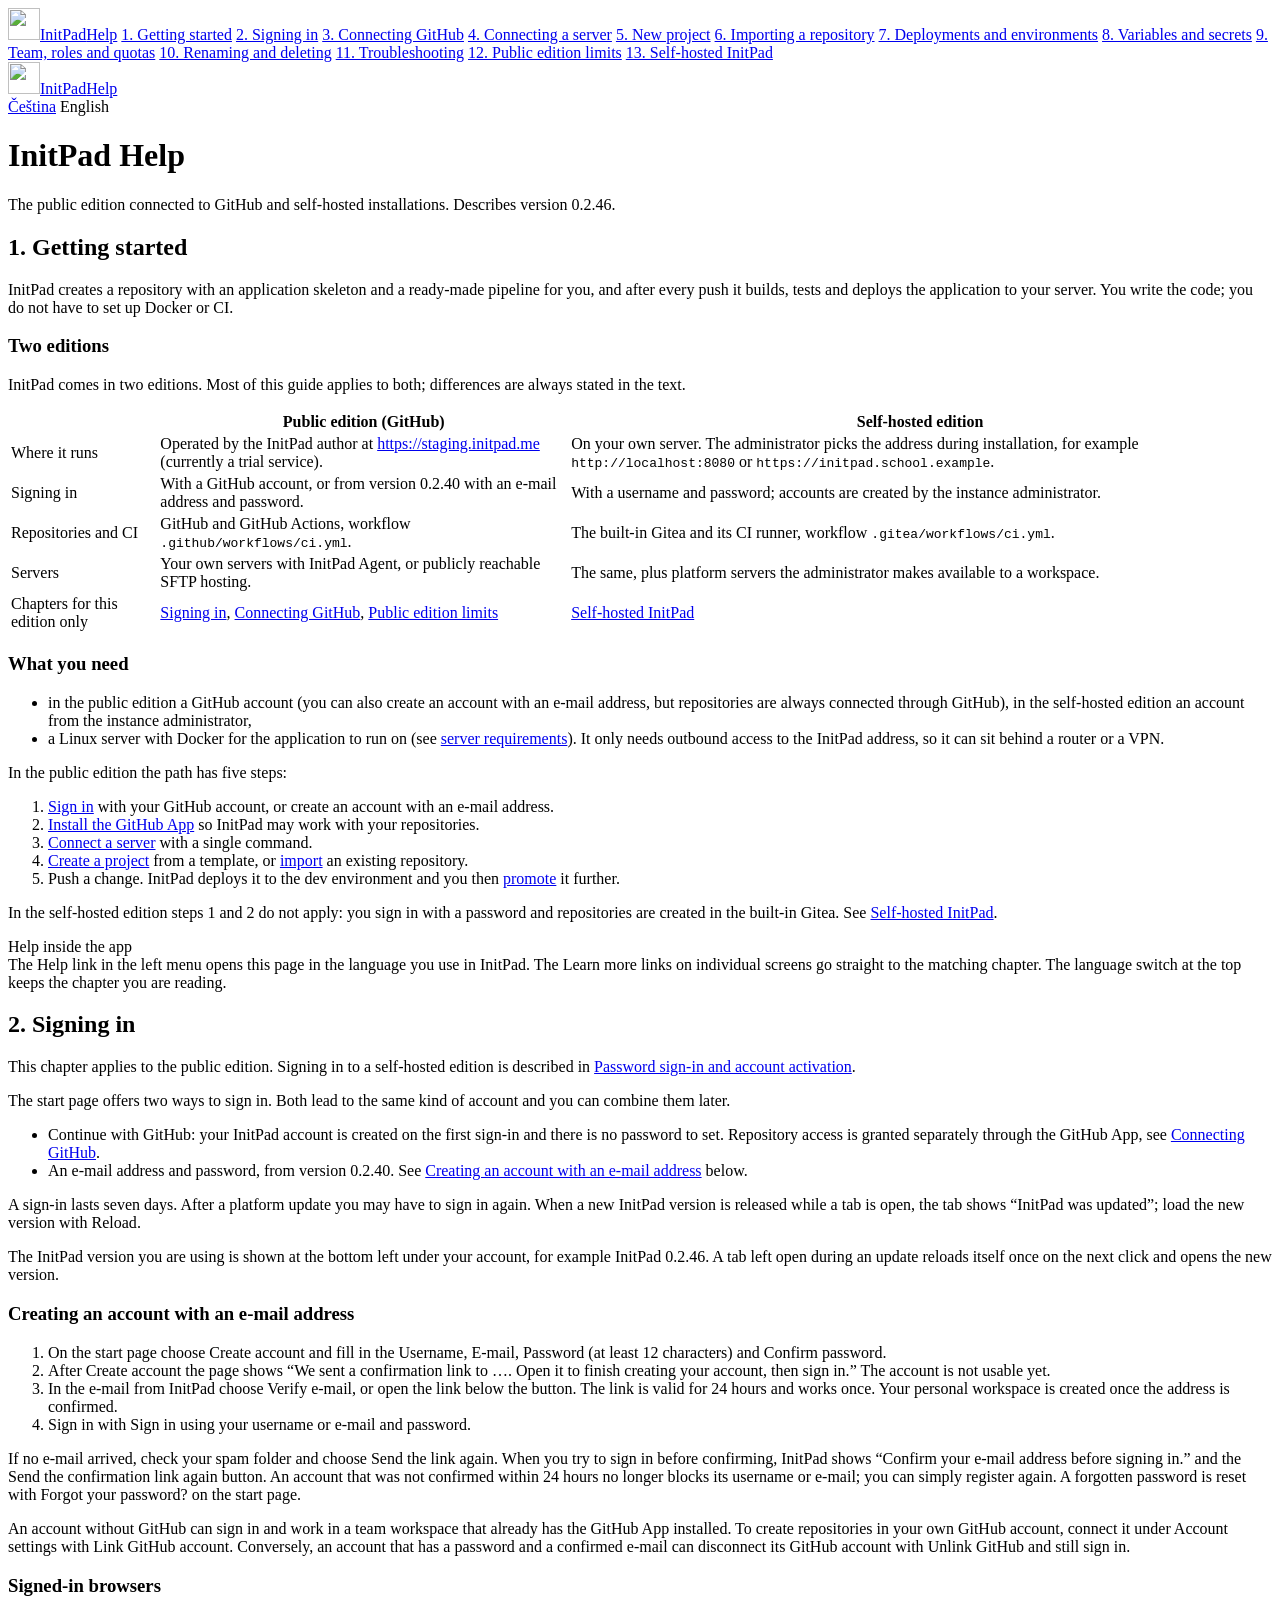
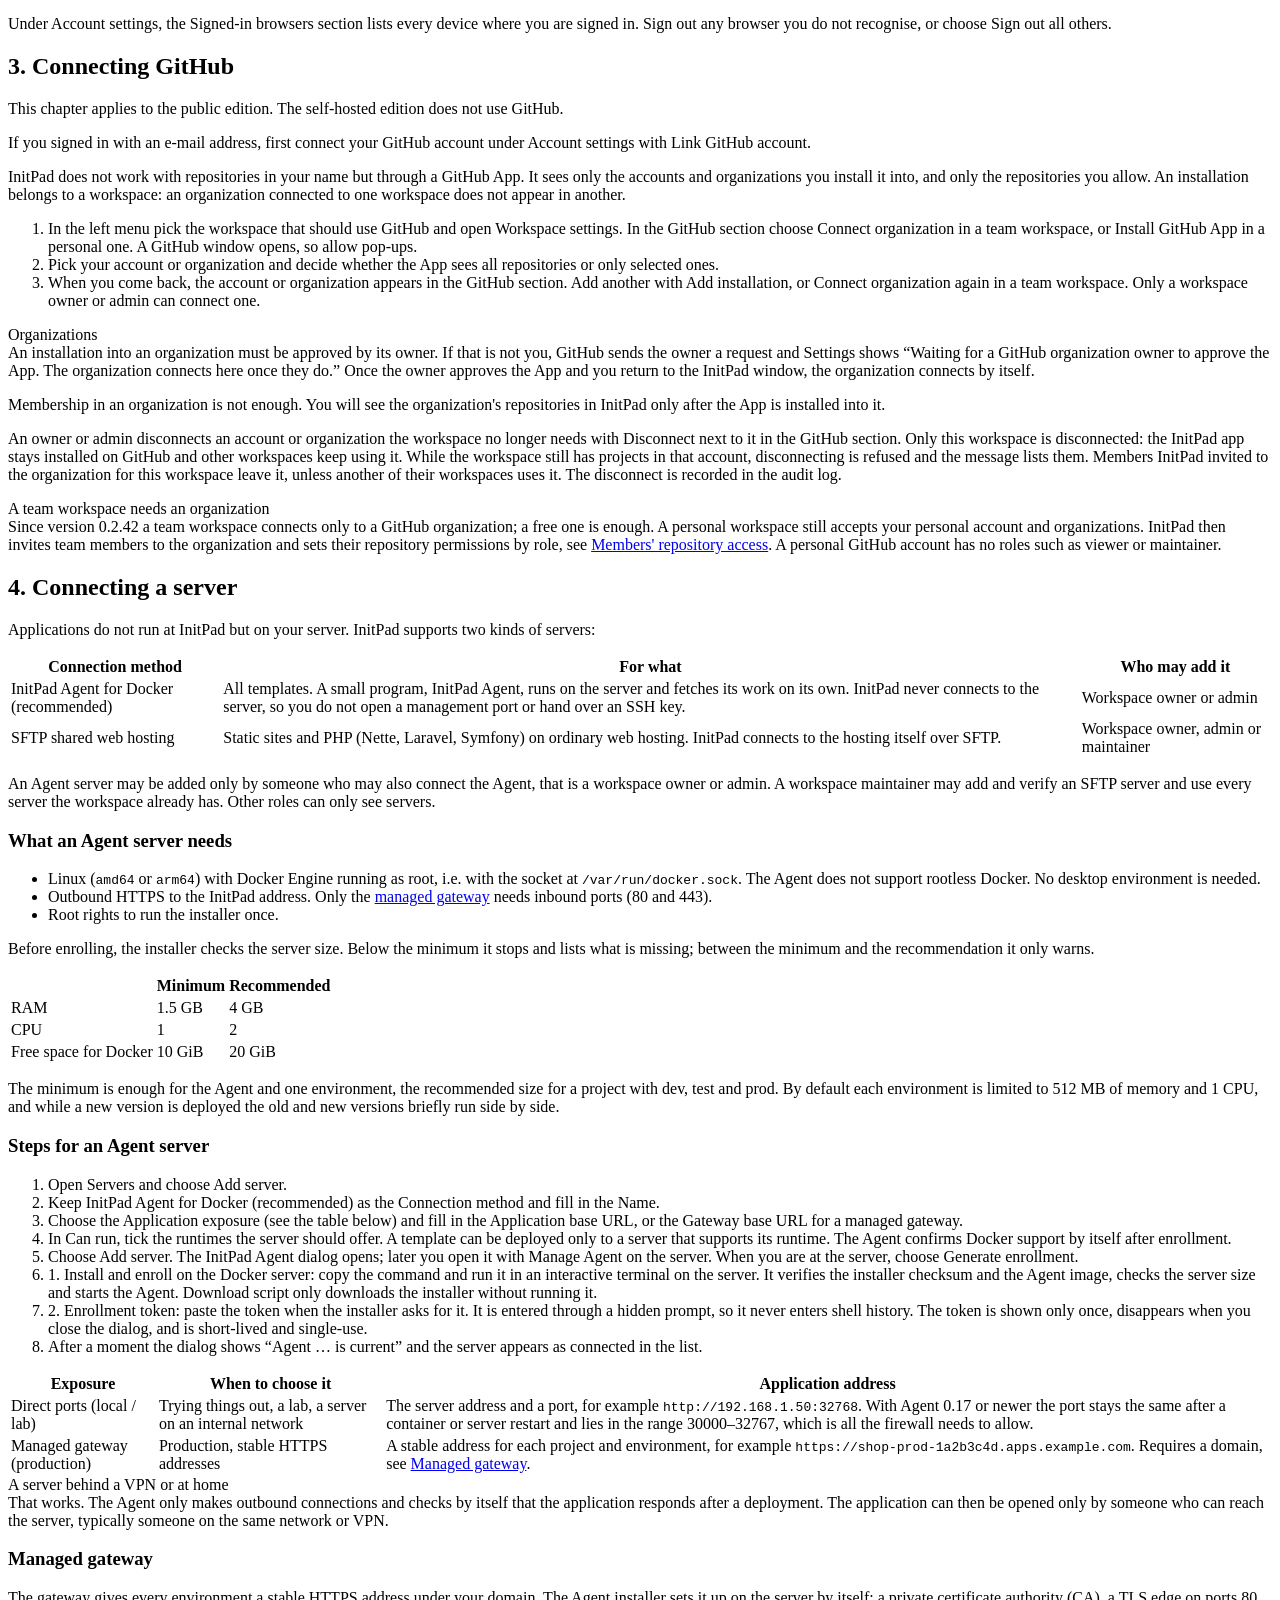
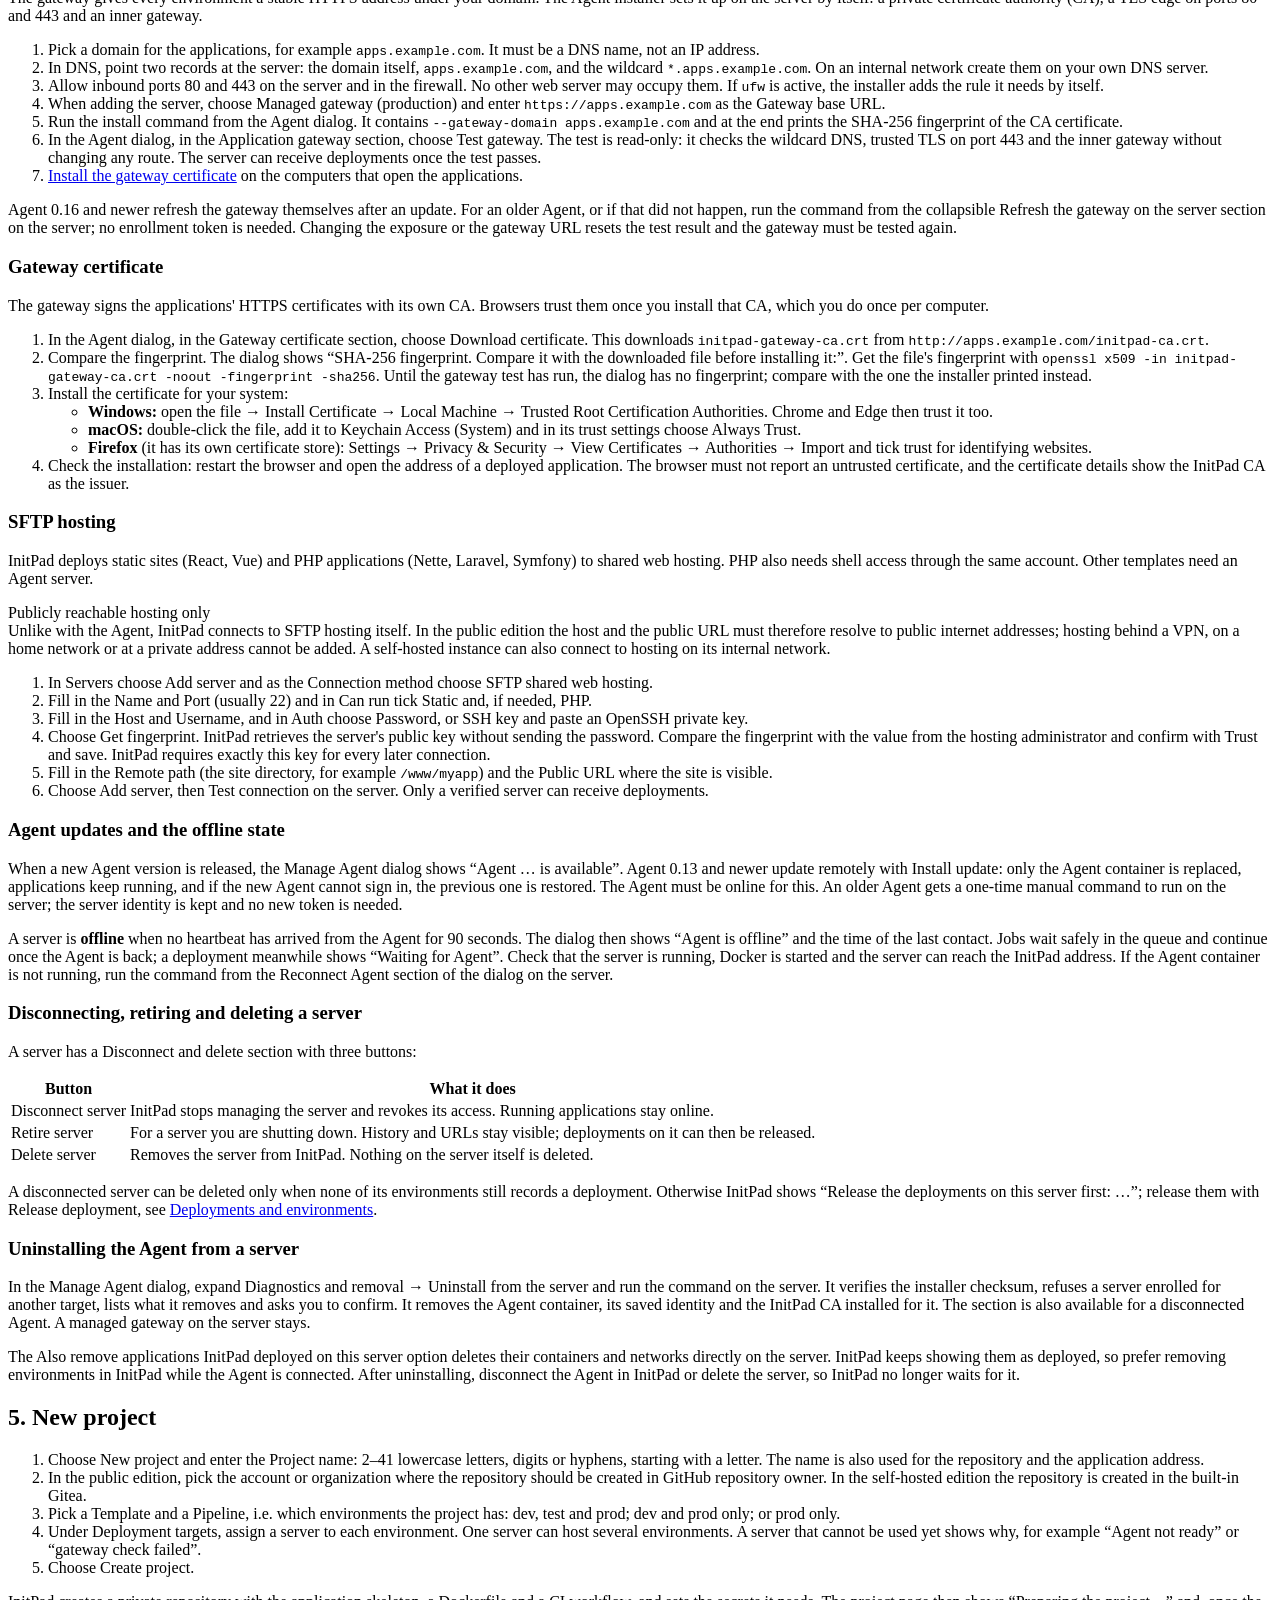
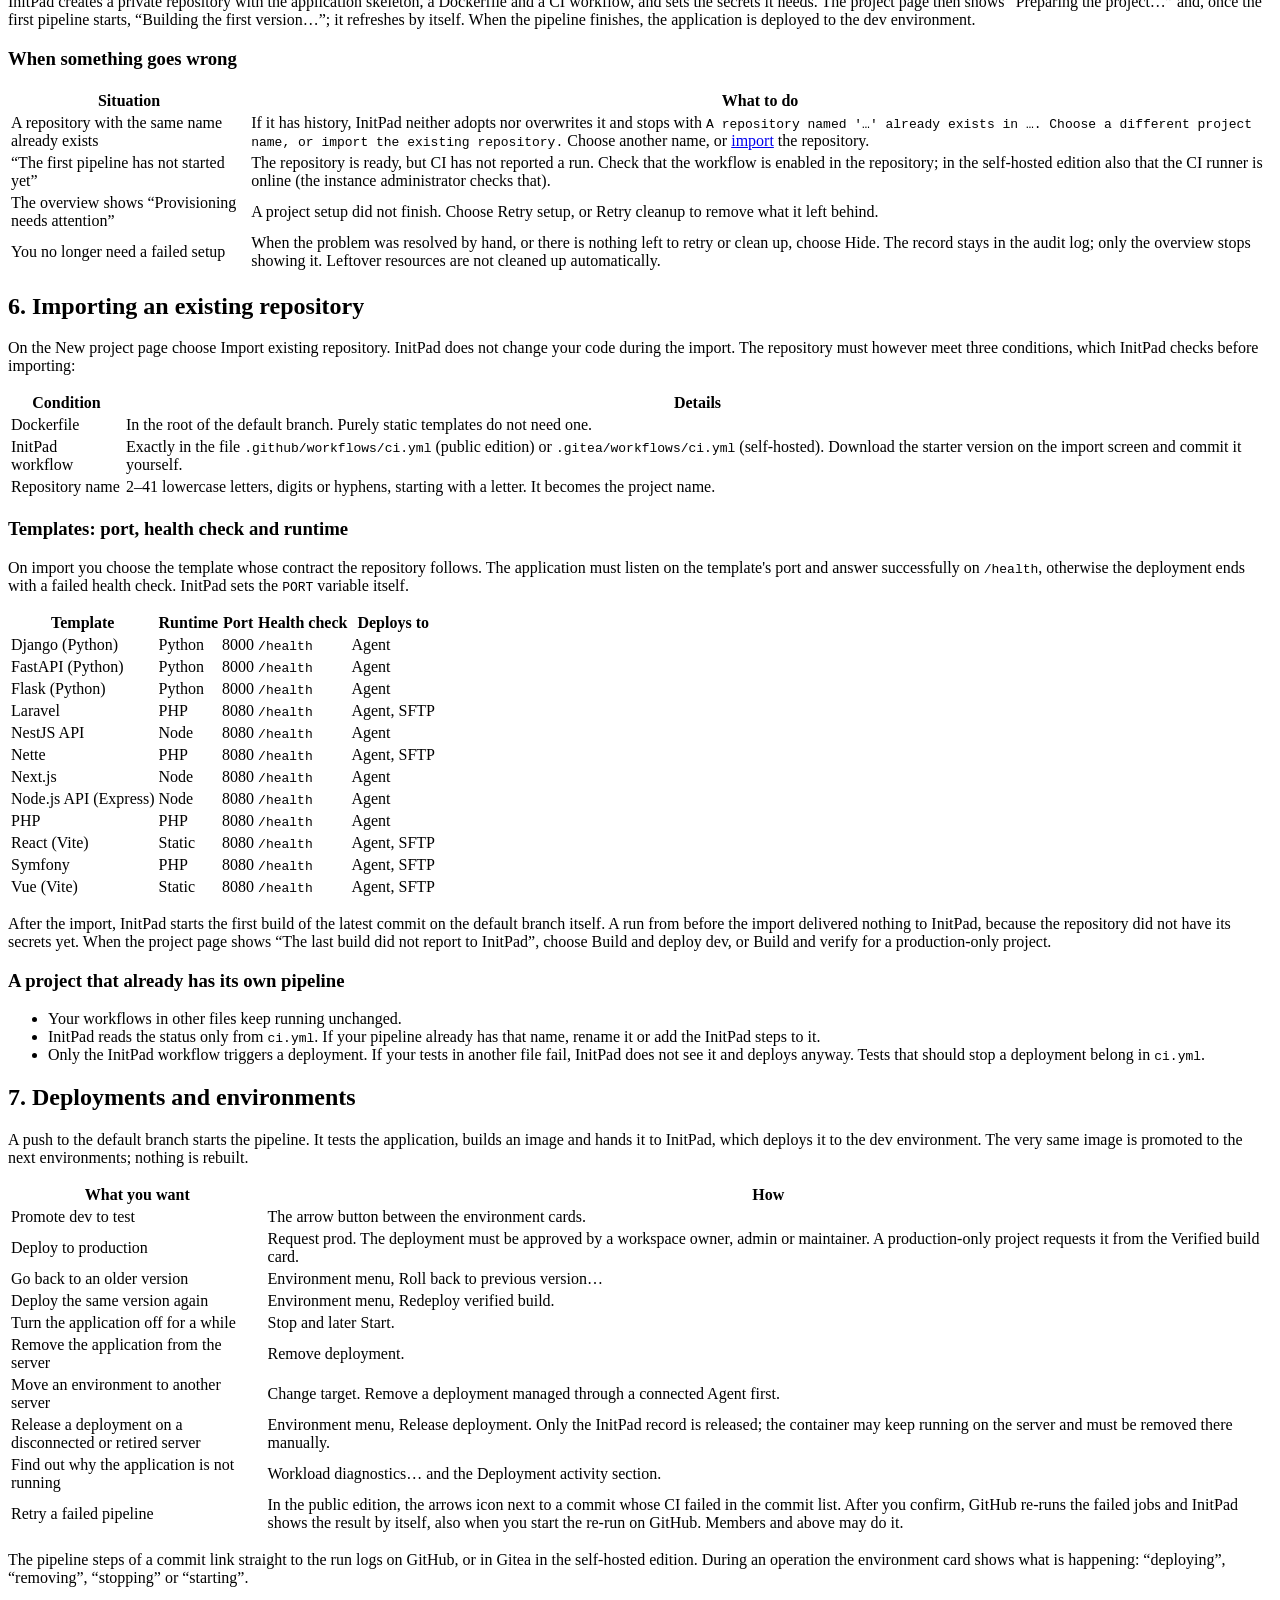
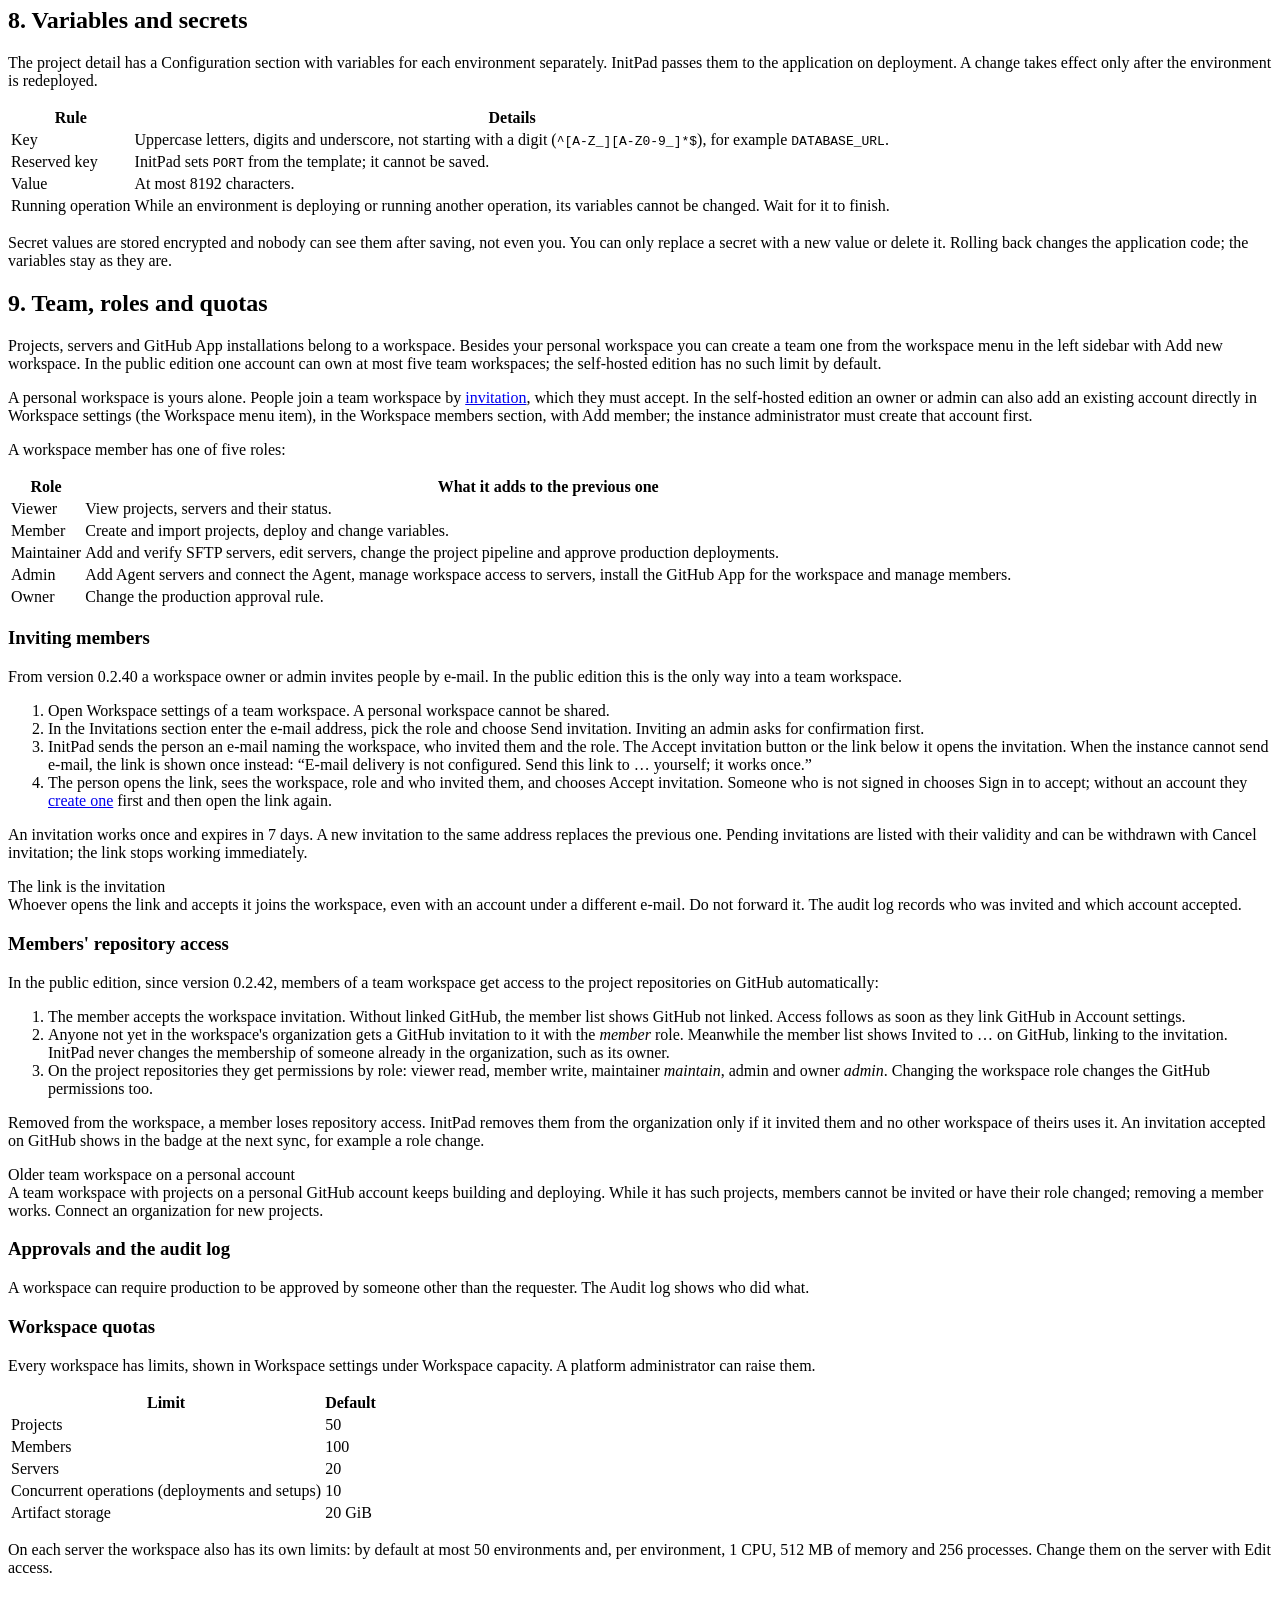
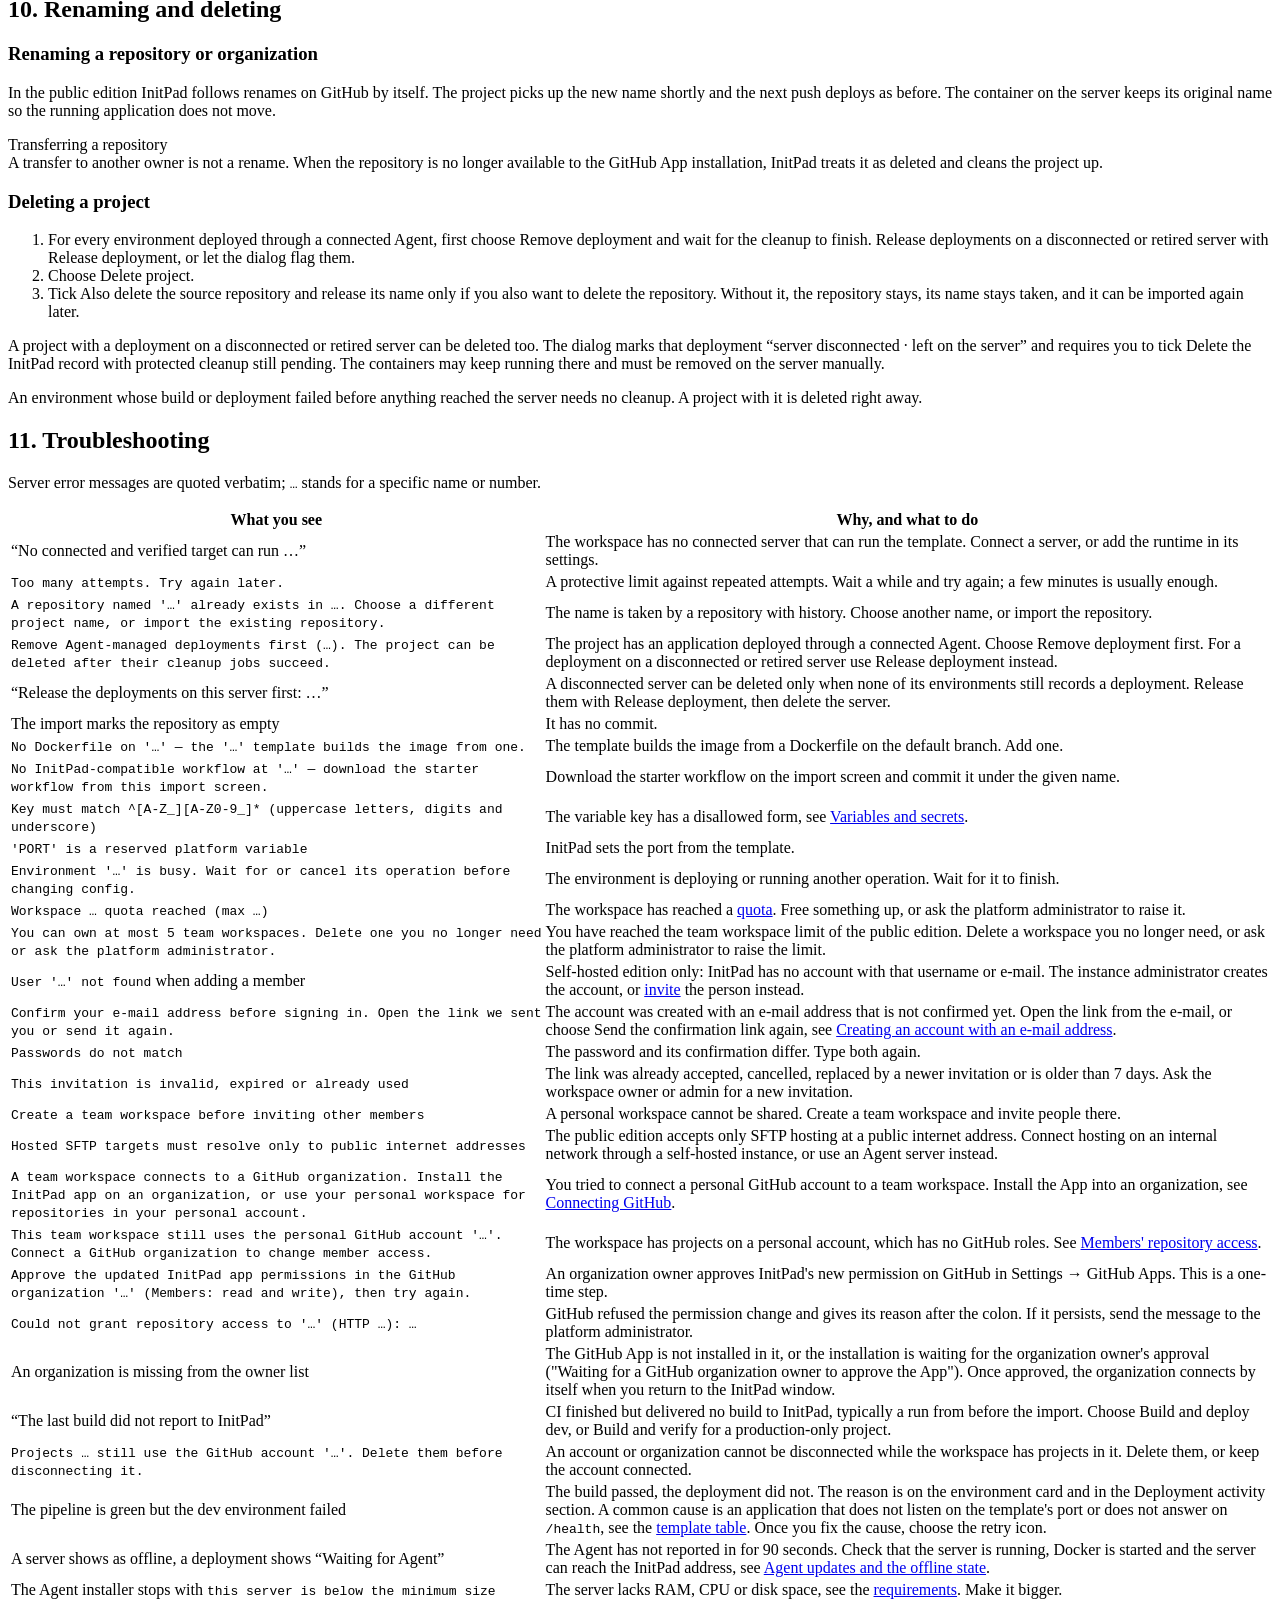
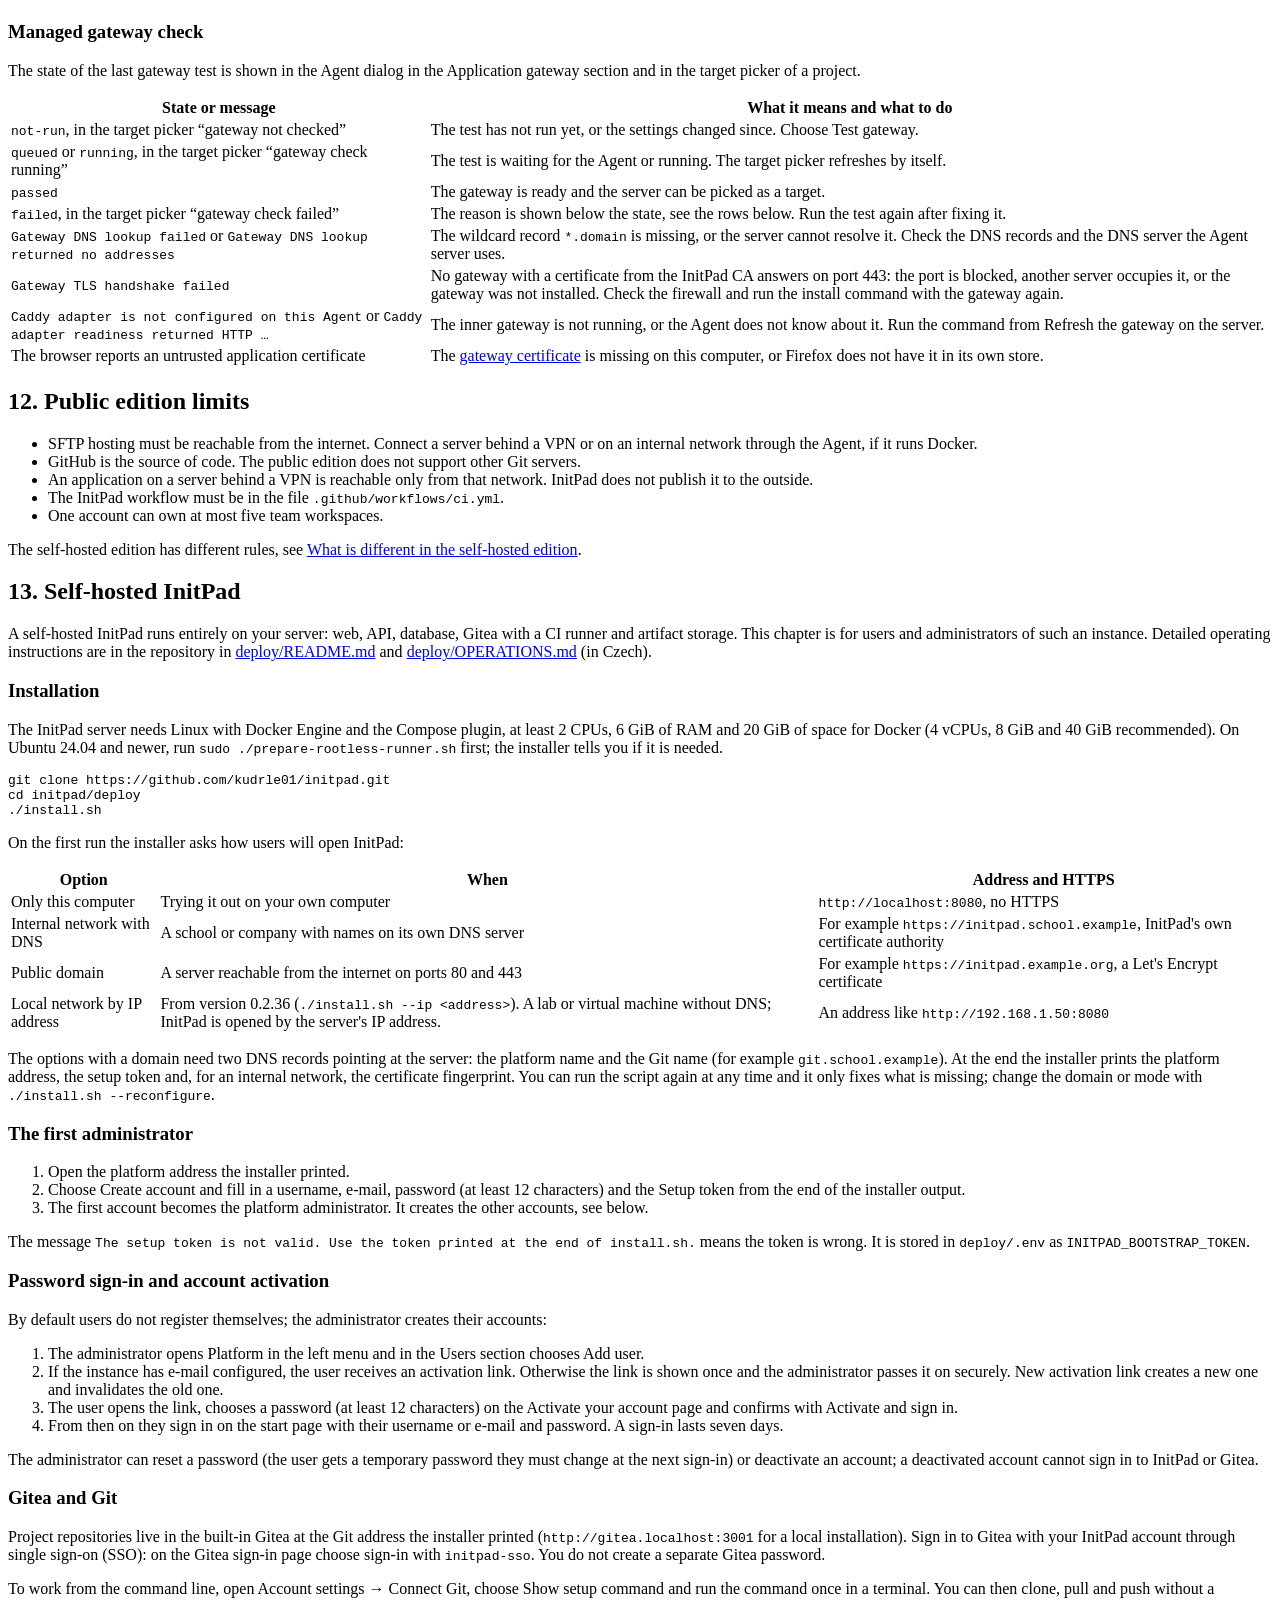
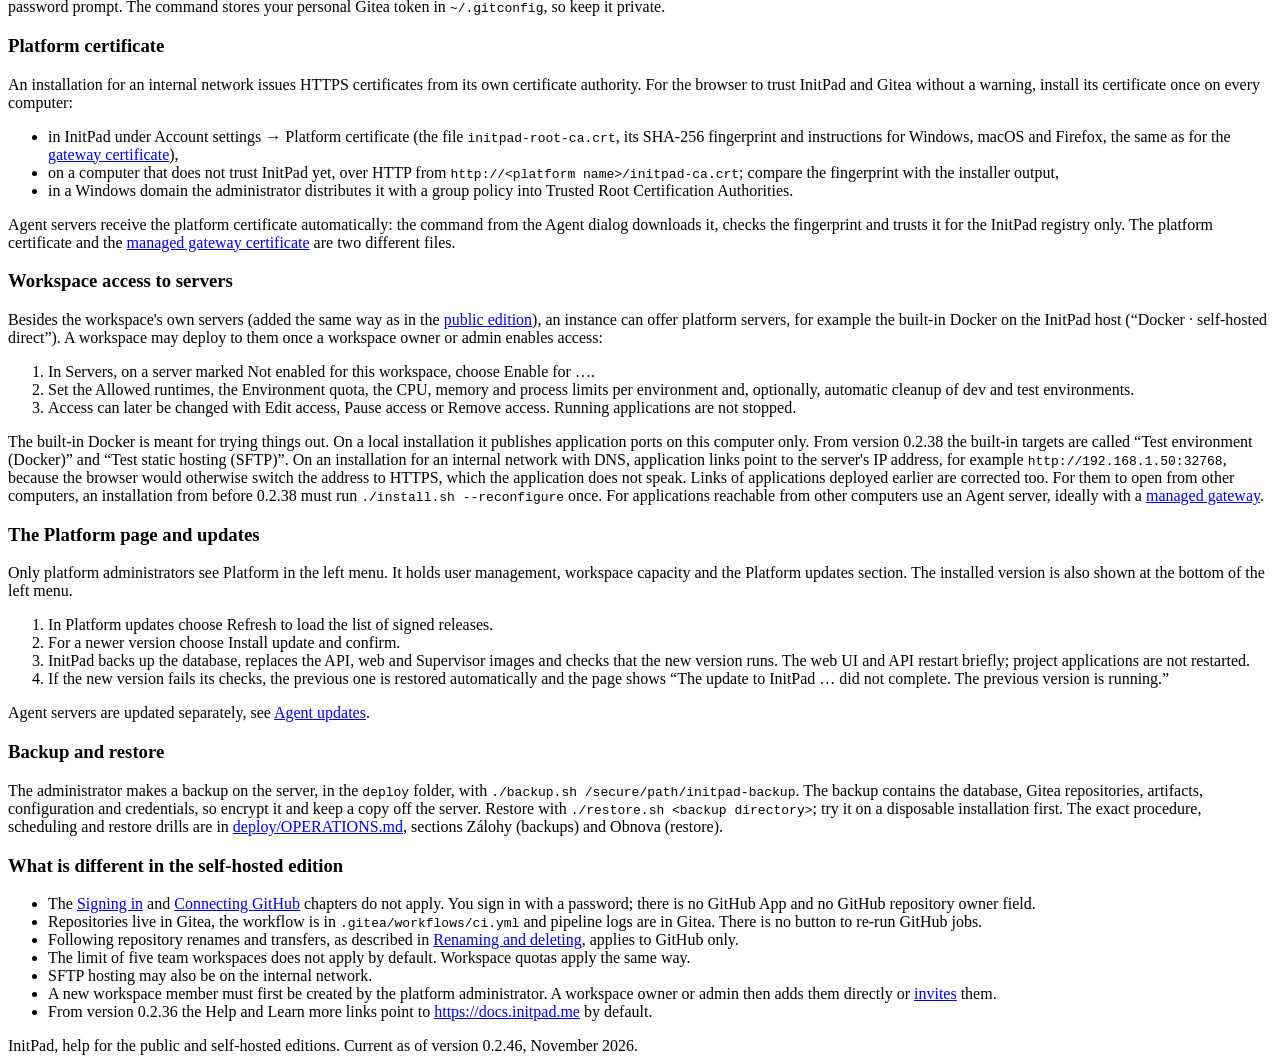
==== commit 2308eae6: "docs: update the help to InitPad 0.2.46 Re-running the failed CI jobs of a commit from the commit li" ====
--- a/public/en/index.html
+++ b/public/en/index.html
@@ -42,7 +42,7 @@
 </div>
 
 <h1>InitPad Help</h1>
-<p class="subtitle">The public edition connected to GitHub and self-hosted installations. Describes version 0.2.45.</p>
+<p class="subtitle">The public edition connected to GitHub and self-hosted installations. Describes version 0.2.46.</p>
 
 <h2 id="getting-started">1. Getting started</h2>
 <p>InitPad creates a repository with an application skeleton and a ready-made pipeline for you, and after every push it builds, tests and deploys the application to your server. You write the code; you do not have to set up Docker or CI.</p>
@@ -83,7 +83,7 @@
   <li>An e-mail address and password, from version 0.2.40. See <a href="#email-sign-in">Creating an account with an e-mail address</a> below.</li>
 </ul>
 <p>A sign-in lasts seven days. After a platform update you may have to sign in again. When a new InitPad version is released while a tab is open, the tab shows <q>InitPad was updated</q>; load the new version with <span class="ui">Reload</span>.</p>
-<p>The InitPad version you are using is shown at the bottom left under your account, for example <span class="ui">InitPad 0.2.45</span>. A tab left open during an update reloads itself once on the next click and opens the new version.</p>
+<p>The InitPad version you are using is shown at the bottom left under your account, for example <span class="ui">InitPad 0.2.46</span>. A tab left open during an update reloads itself once on the next click and opens the new version.</p>
 <h3 id="email-sign-in">Creating an account with an e-mail address</h3>
 <ol class="steps">
   <li>On the start page choose <span class="ui">Create account</span> and fill in the <span class="ui">Username</span>, <span class="ui">E-mail</span>, <span class="ui">Password</span> (at least 12 characters) and <span class="ui">Confirm password</span>.</li>
@@ -282,7 +282,7 @@
   <tr><td>Move an environment to another server</td><td><span class="ui">Change target</span>. Remove a deployment managed through a connected Agent first.</td></tr>
   <tr><td>Release a deployment on a disconnected or retired server</td><td>Environment menu, <span class="ui">Release deployment</span>. Only the InitPad record is released; the container may keep running on the server and must be removed there manually.</td></tr>
   <tr><td>Find out why the application is not running</td><td><span class="ui">Workload diagnostics…</span> and the <span class="ui">Deployment activity</span> section.</td></tr>
-  <tr><td>Retry a failed pipeline</td><td>In the public edition, <span class="ui">Re-run failed GitHub jobs</span>.</td></tr>
+  <tr><td>Retry a failed pipeline</td><td>In the public edition, the arrows icon next to a commit whose CI failed in the commit list. After you confirm, GitHub re-runs the failed jobs and InitPad shows the result by itself, also when you start the re-run on GitHub. Members and above may do it.</td></tr>
 </table></div>
 <p>The pipeline steps of a commit link straight to the run logs on GitHub, or in Gitea in the self-hosted edition. During an operation the environment card shows what is happening: <q>deploying</q>, <q>removing</q>, <q>stopping</q> or <q>starting</q>.</p>
 
@@ -501,7 +501,7 @@
   <li>From version 0.2.36 the <span class="ui">Help</span> and <span class="ui">Learn more</span> links point to <a href="https://docs.initpad.me">https://docs.initpad.me</a> by default.</li>
 </ul>
 
-<footer>InitPad, help for the public and self-hosted editions. Current as of version 0.2.45, November 2026.</footer>
+<footer>InitPad, help for the public and self-hosted editions. Current as of version 0.2.46, November 2026.</footer>
 </main>
 </div>
 <script>(function(){var a=document.querySelector('.lang a[hreflang]');if(!a)return;var b=a.getAttribute('href');function u(){a.setAttribute('href',b+location.hash);}u();addEventListener('hashchange',u);})();</script>
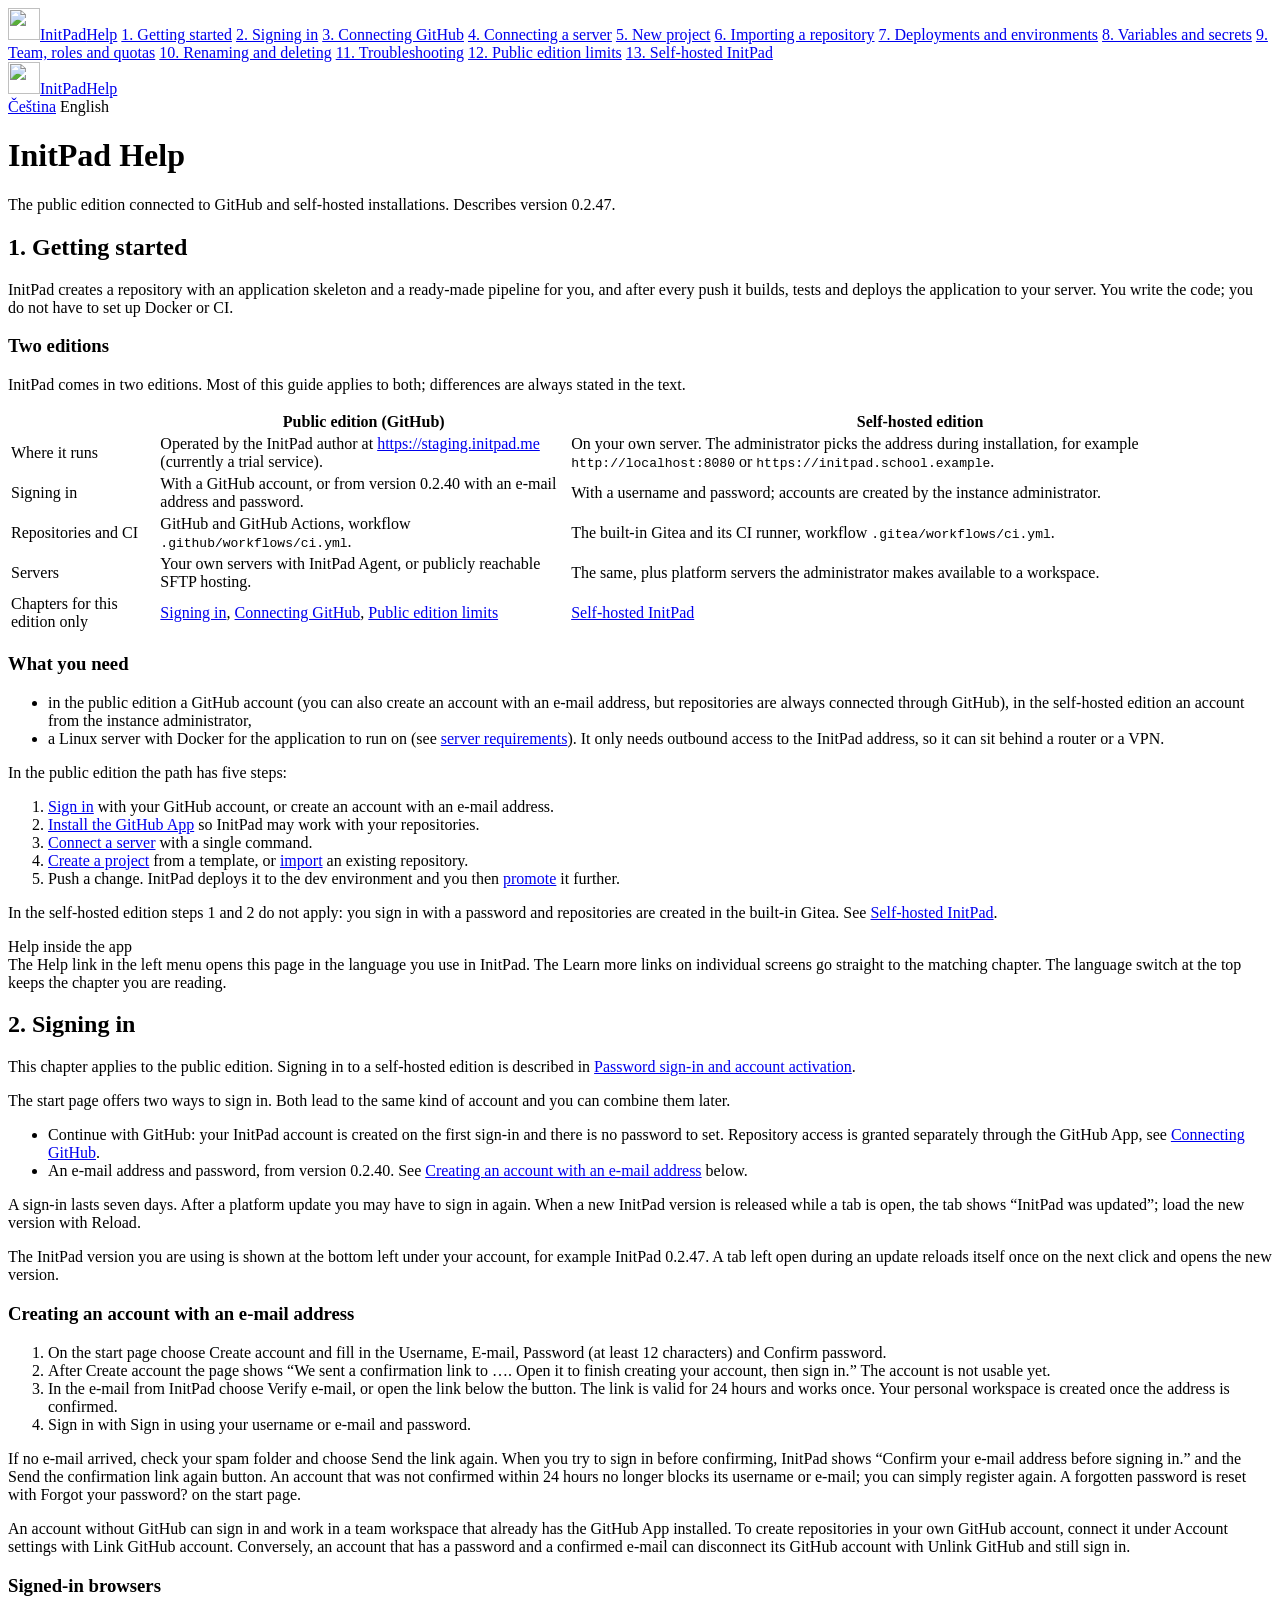
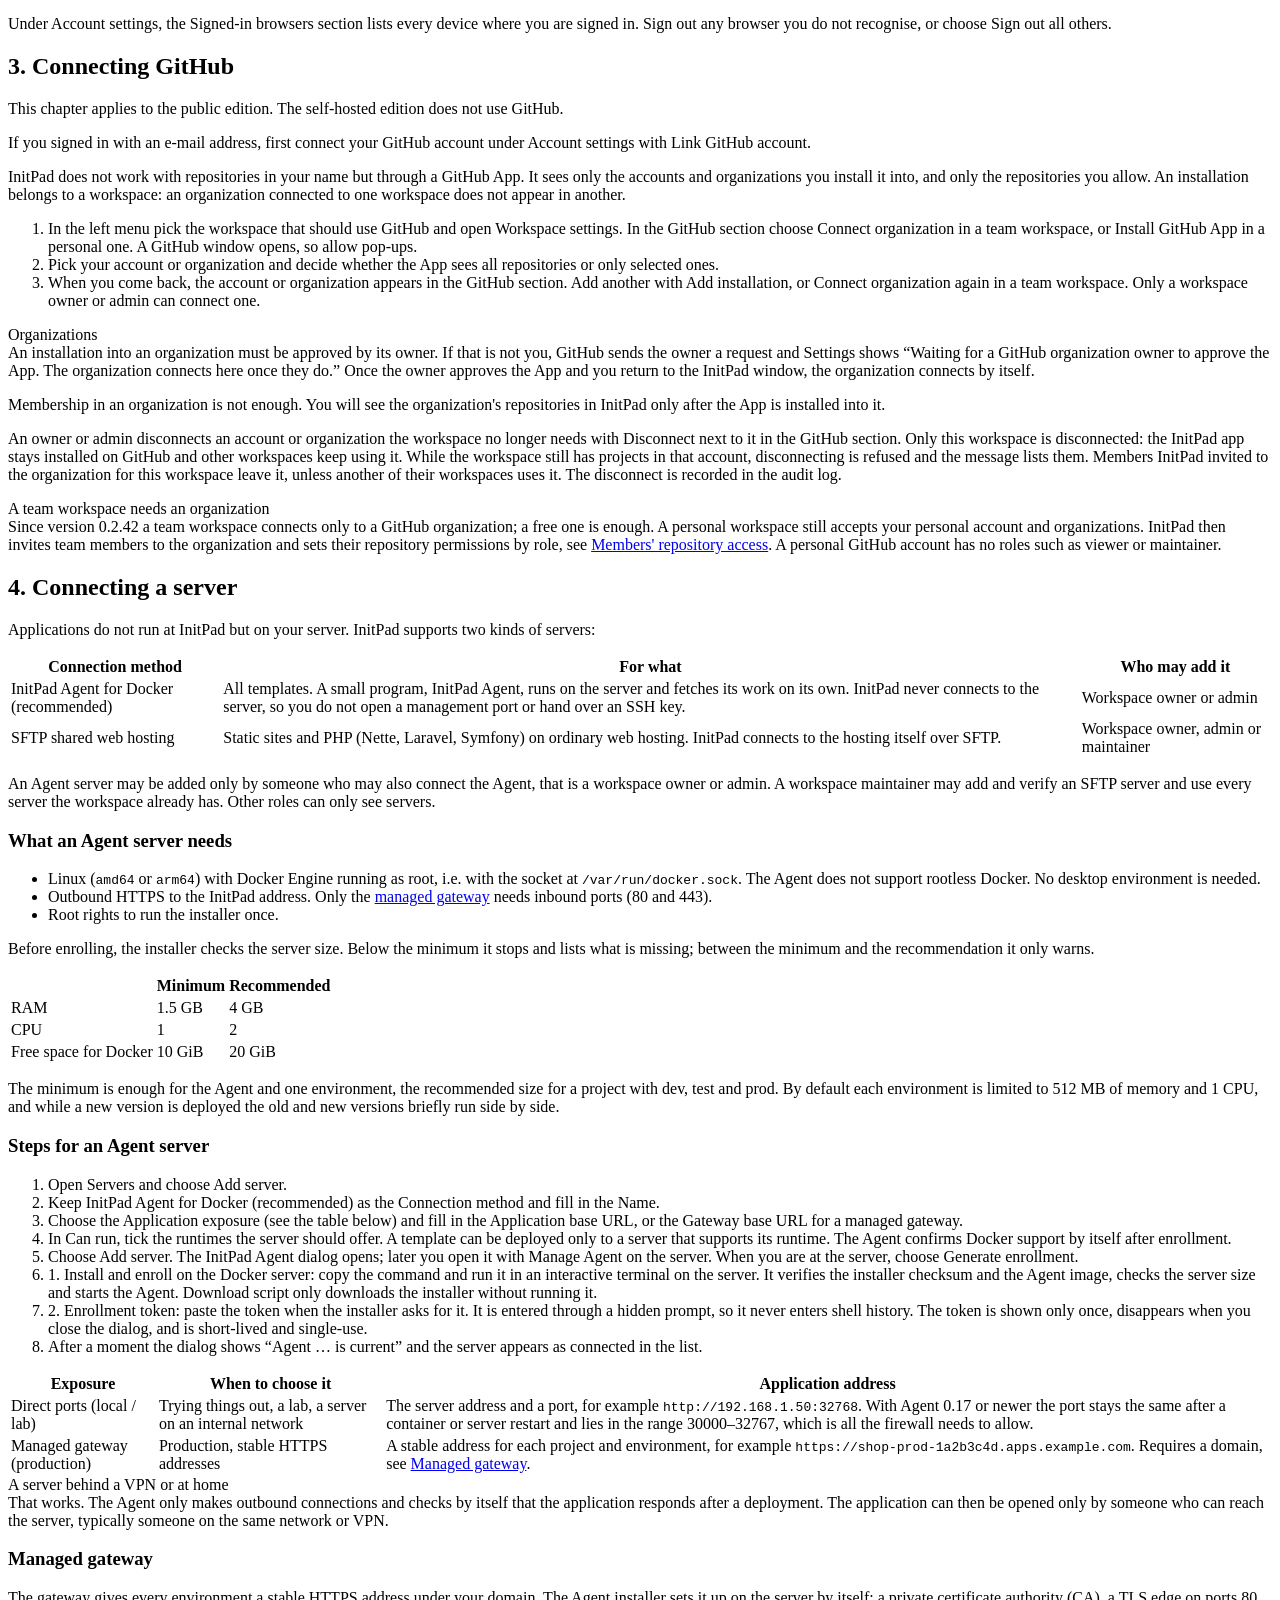
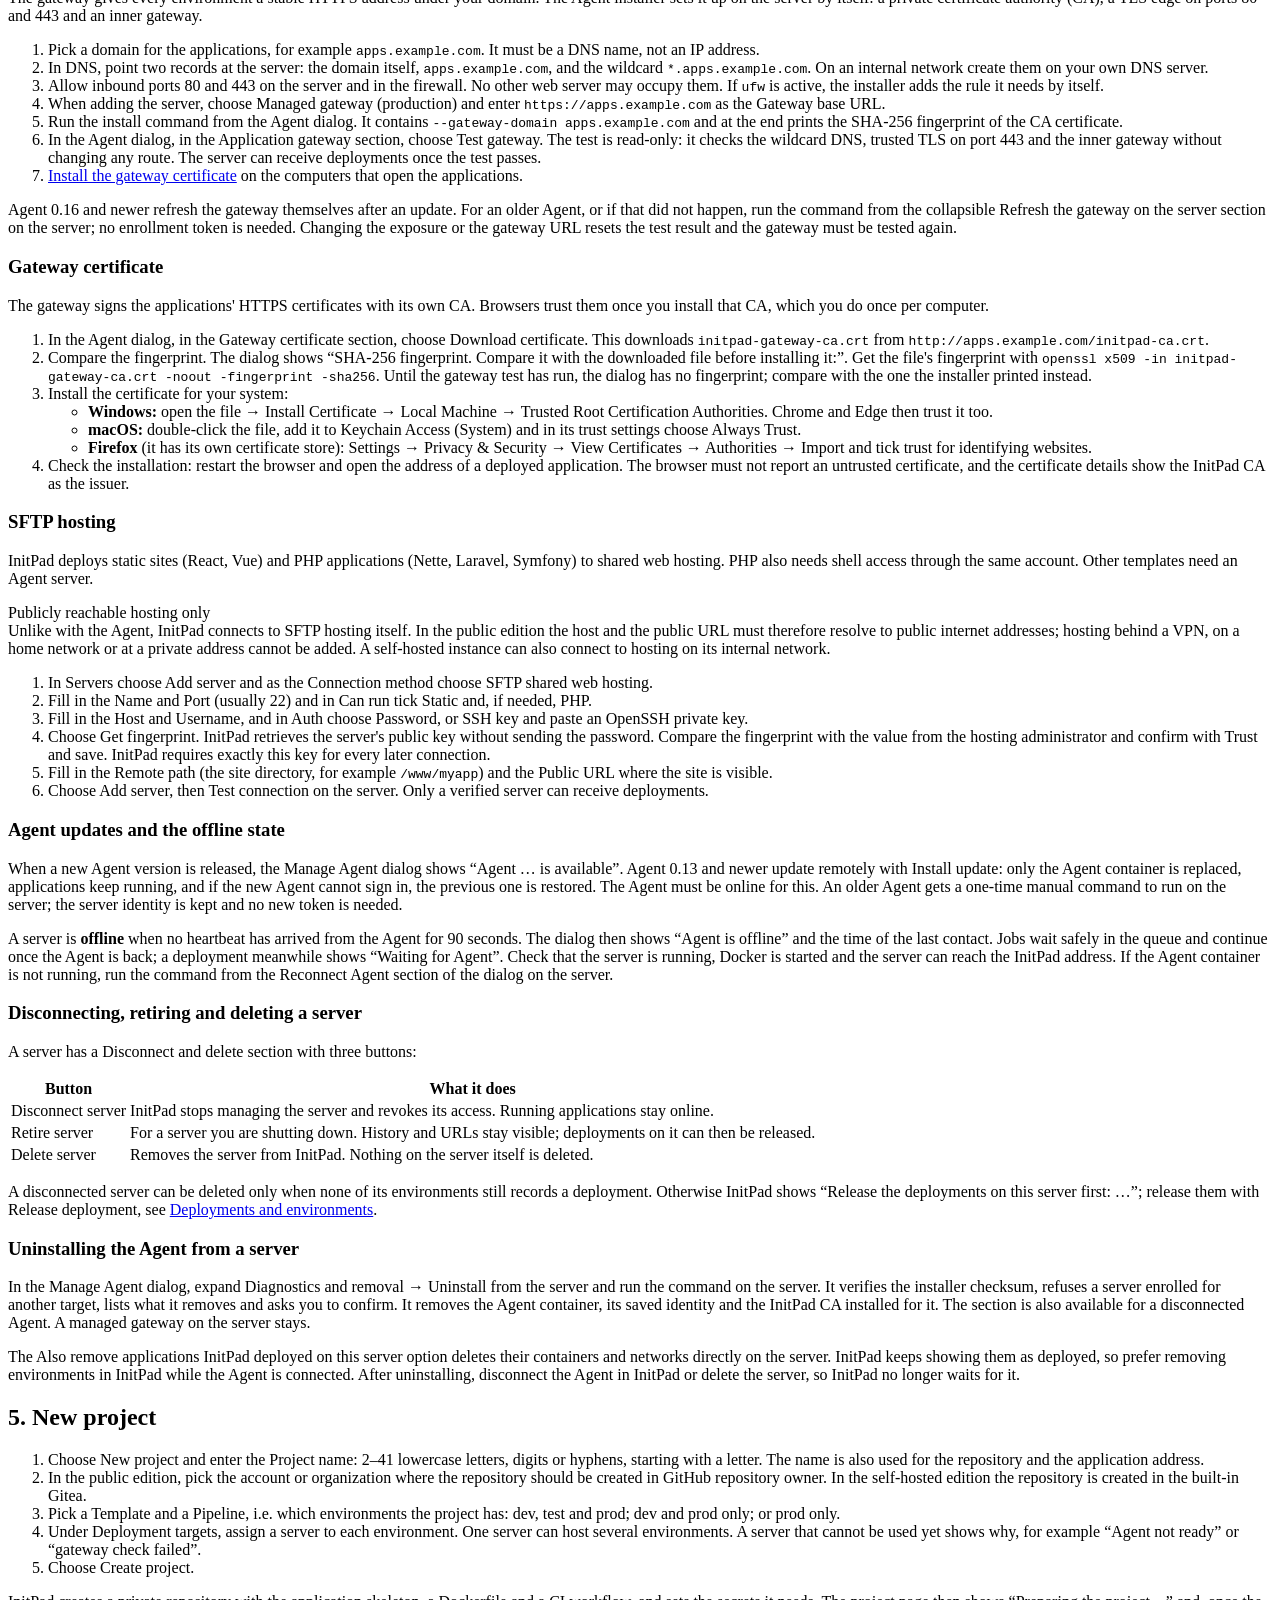
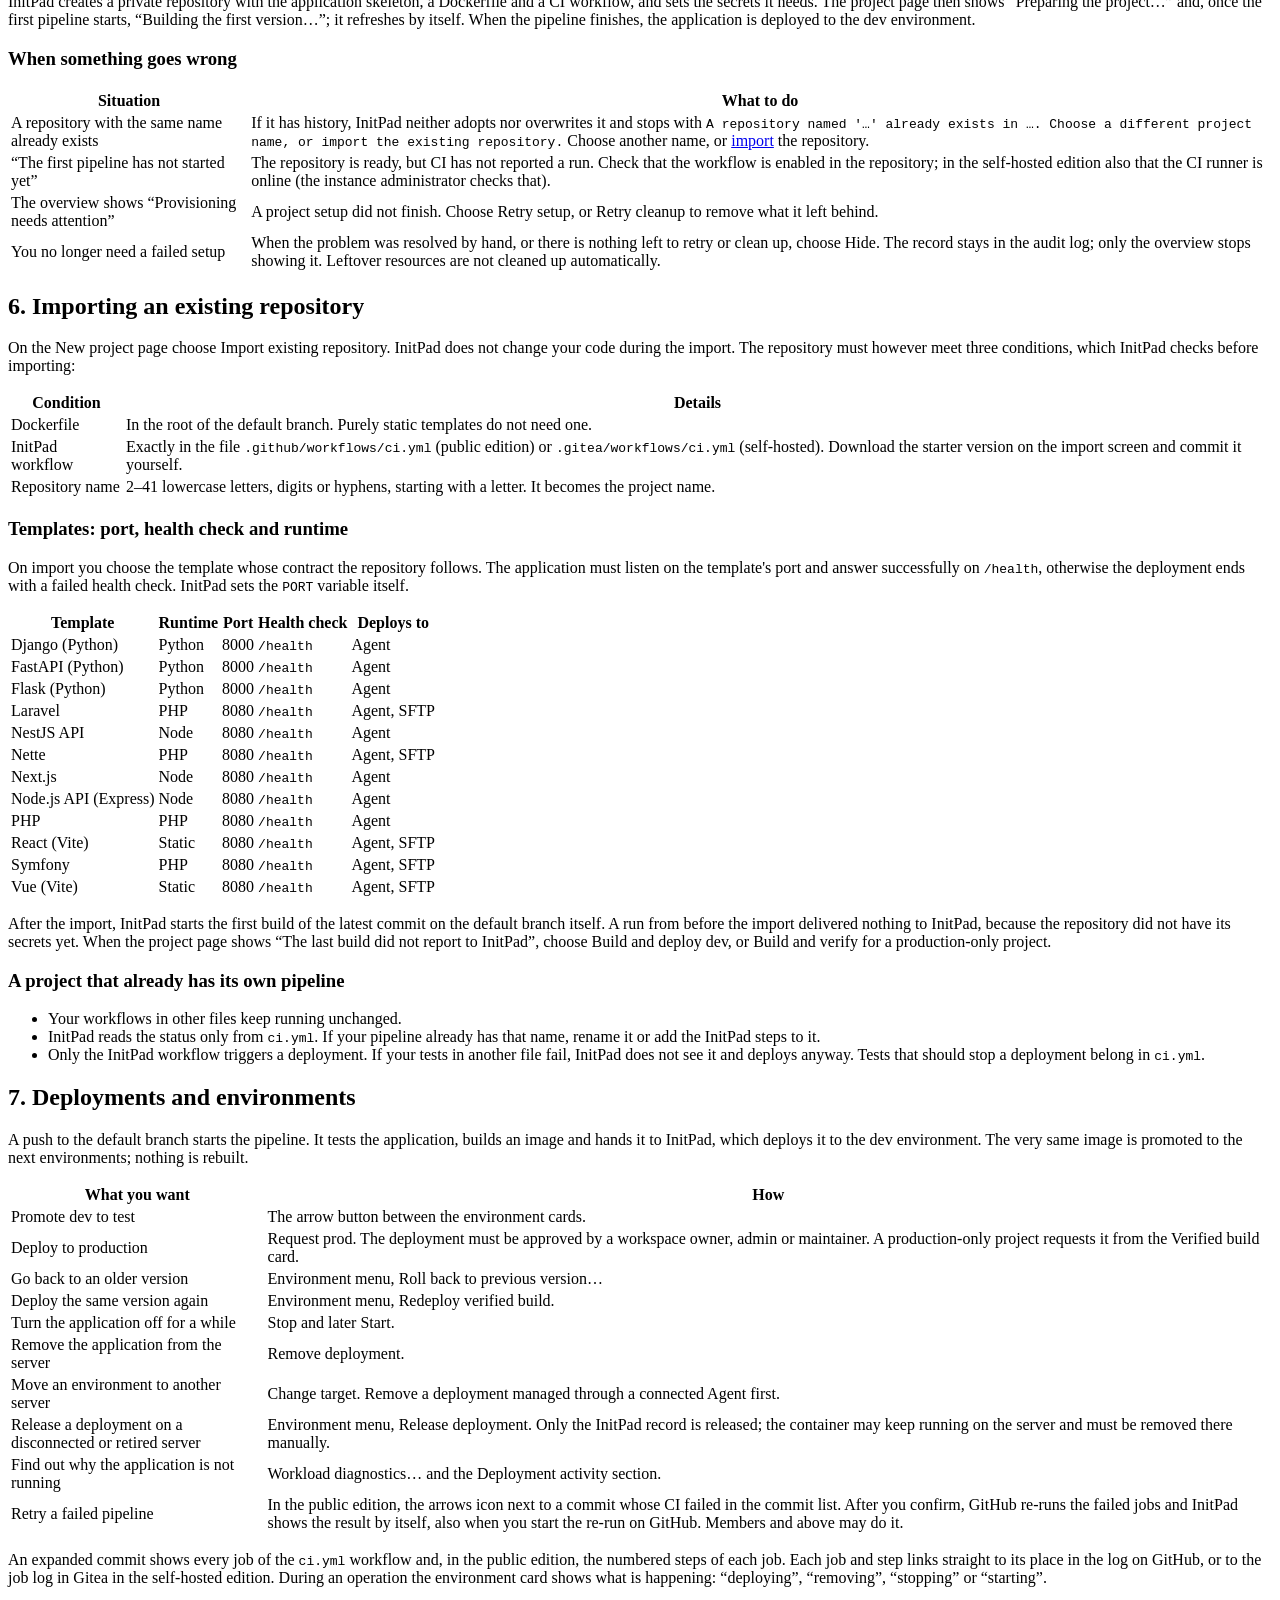
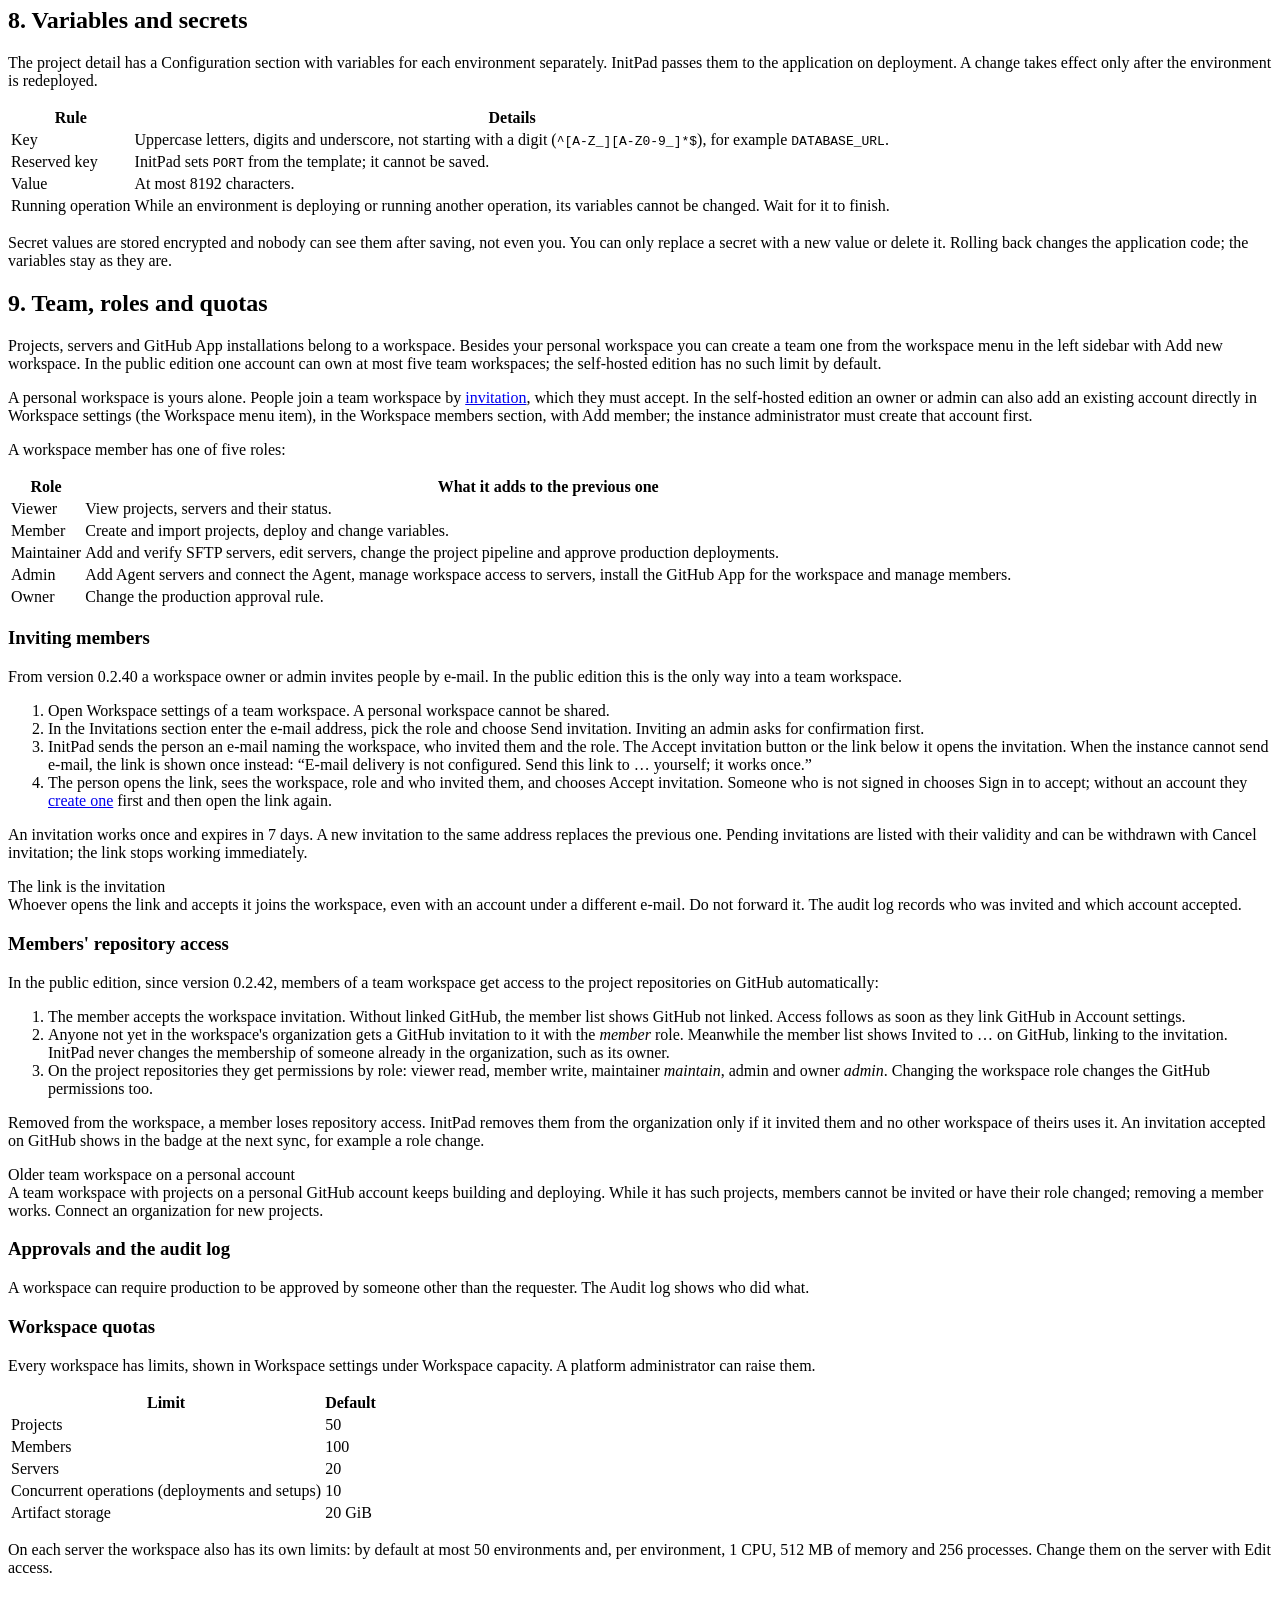
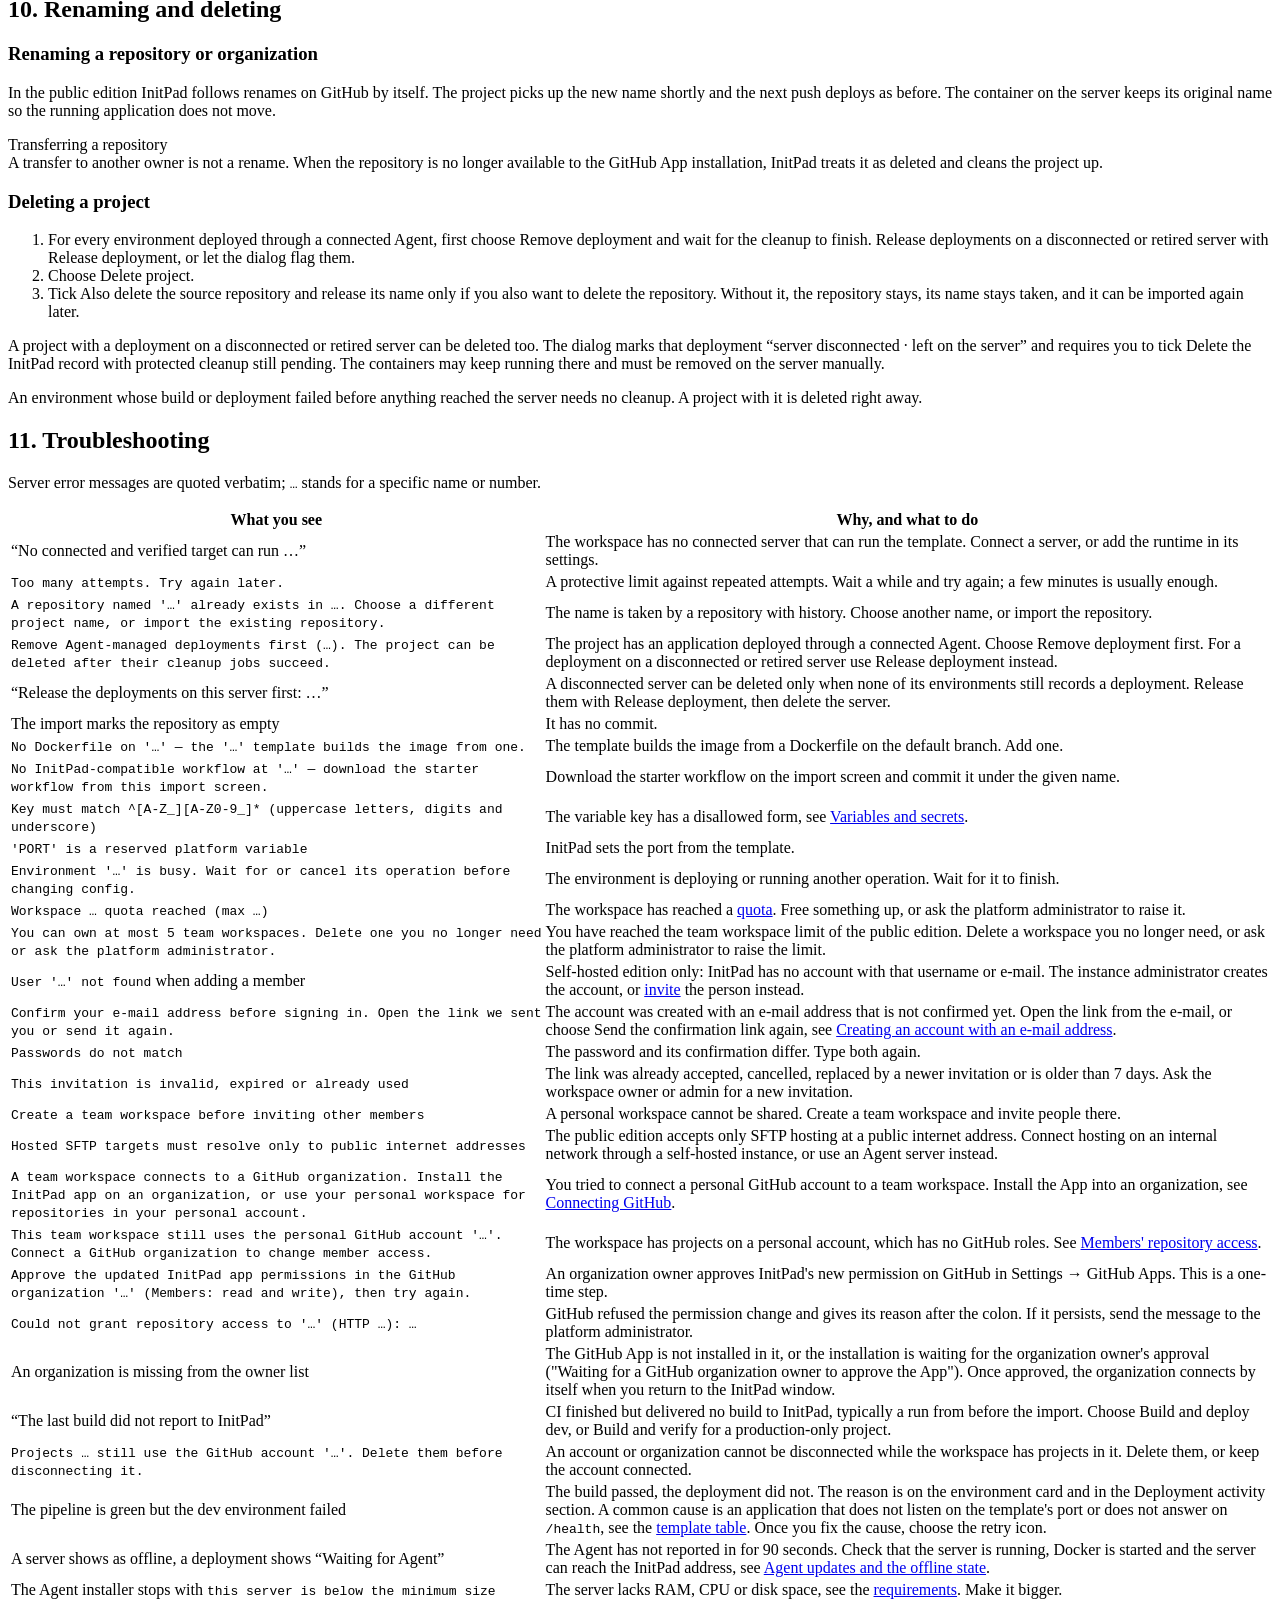
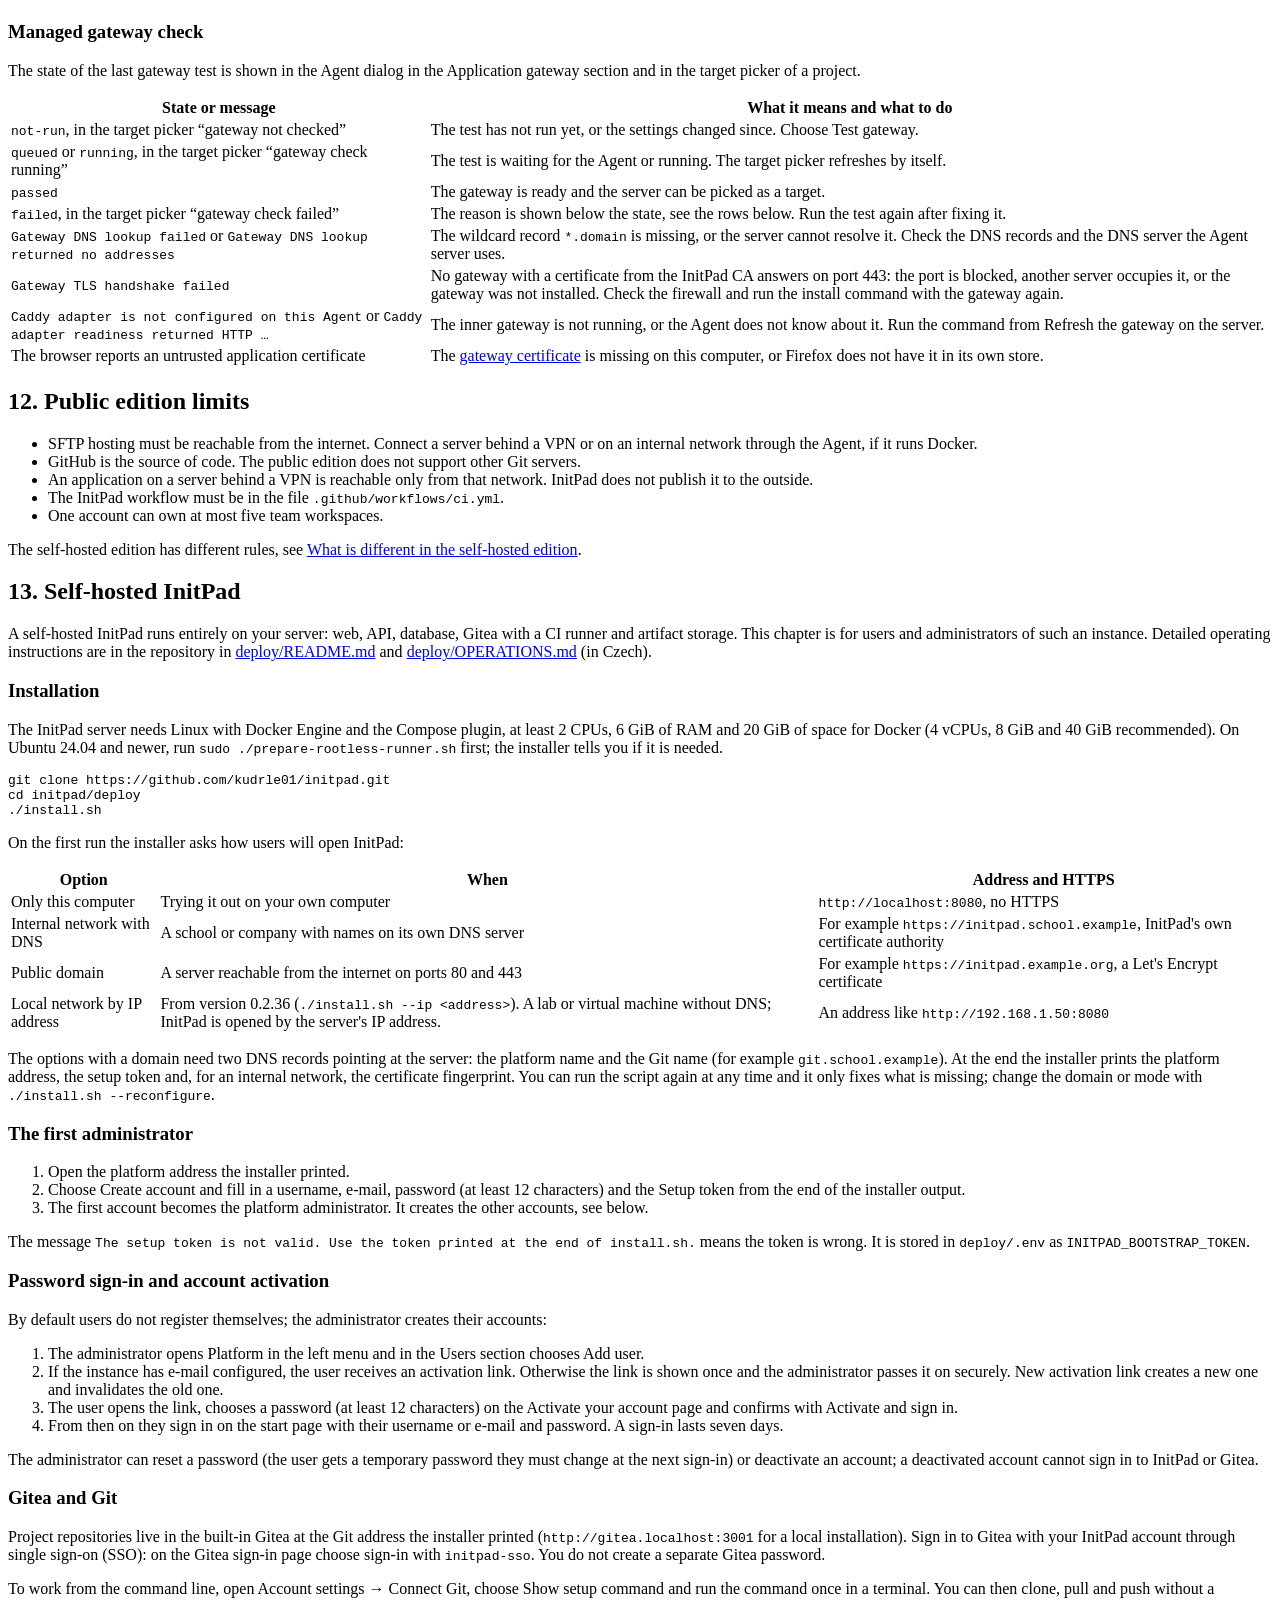
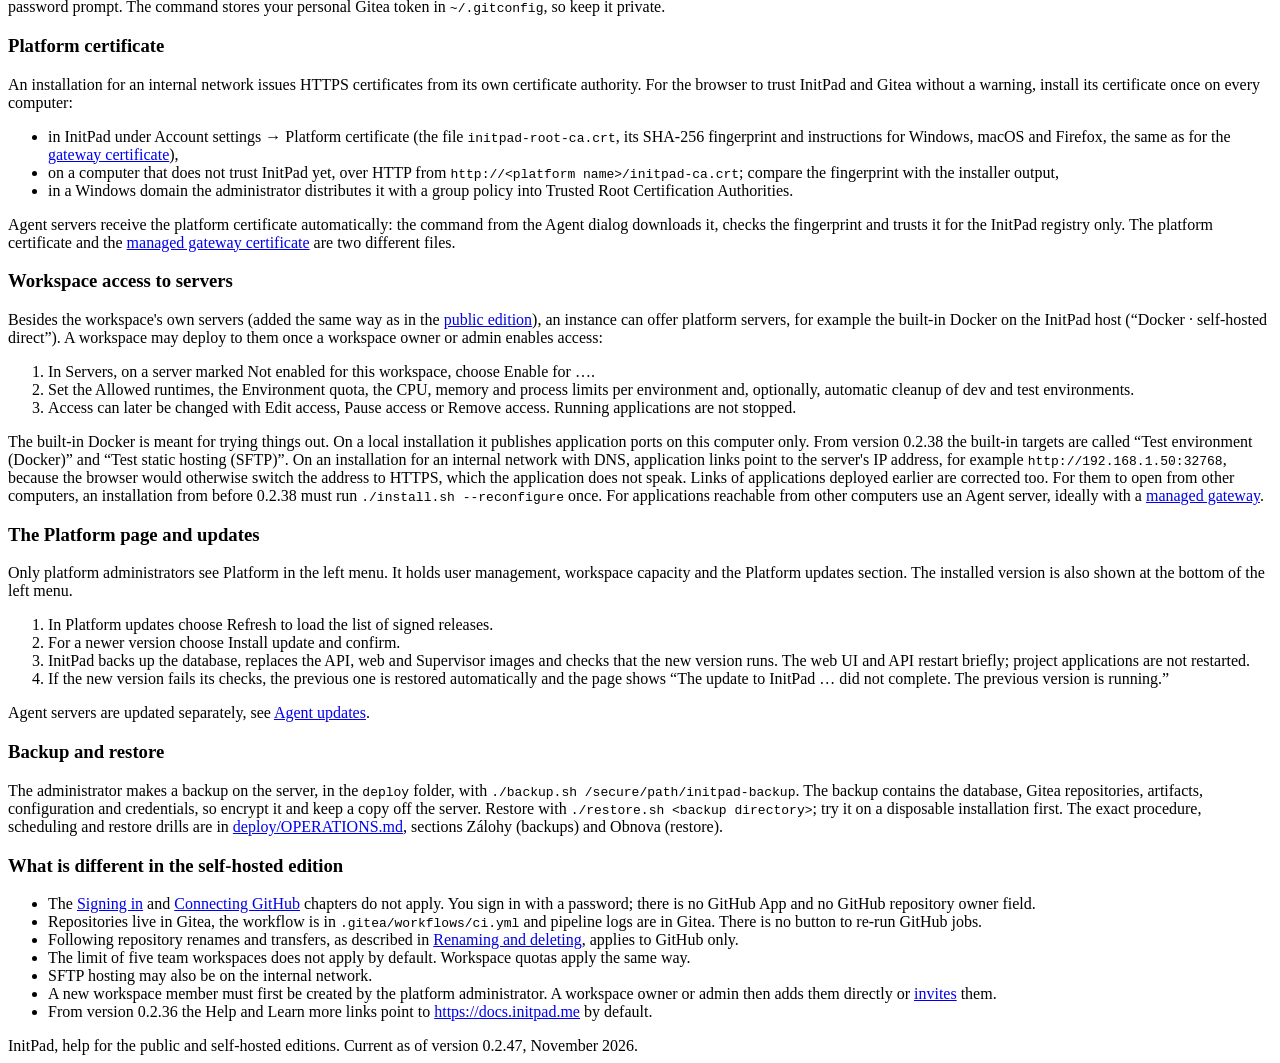
==== commit 9fdbf101: "docs: update the help to InitPad 0.2.47 Every CI job of a commit and the numbered steps of each job." ====
--- a/public/en/index.html
+++ b/public/en/index.html
@@ -42,7 +42,7 @@
 </div>
 
 <h1>InitPad Help</h1>
-<p class="subtitle">The public edition connected to GitHub and self-hosted installations. Describes version 0.2.46.</p>
+<p class="subtitle">The public edition connected to GitHub and self-hosted installations. Describes version 0.2.47.</p>
 
 <h2 id="getting-started">1. Getting started</h2>
 <p>InitPad creates a repository with an application skeleton and a ready-made pipeline for you, and after every push it builds, tests and deploys the application to your server. You write the code; you do not have to set up Docker or CI.</p>
@@ -83,7 +83,7 @@
   <li>An e-mail address and password, from version 0.2.40. See <a href="#email-sign-in">Creating an account with an e-mail address</a> below.</li>
 </ul>
 <p>A sign-in lasts seven days. After a platform update you may have to sign in again. When a new InitPad version is released while a tab is open, the tab shows <q>InitPad was updated</q>; load the new version with <span class="ui">Reload</span>.</p>
-<p>The InitPad version you are using is shown at the bottom left under your account, for example <span class="ui">InitPad 0.2.46</span>. A tab left open during an update reloads itself once on the next click and opens the new version.</p>
+<p>The InitPad version you are using is shown at the bottom left under your account, for example <span class="ui">InitPad 0.2.47</span>. A tab left open during an update reloads itself once on the next click and opens the new version.</p>
 <h3 id="email-sign-in">Creating an account with an e-mail address</h3>
 <ol class="steps">
   <li>On the start page choose <span class="ui">Create account</span> and fill in the <span class="ui">Username</span>, <span class="ui">E-mail</span>, <span class="ui">Password</span> (at least 12 characters) and <span class="ui">Confirm password</span>.</li>
@@ -284,7 +284,7 @@
   <tr><td>Find out why the application is not running</td><td><span class="ui">Workload diagnostics…</span> and the <span class="ui">Deployment activity</span> section.</td></tr>
   <tr><td>Retry a failed pipeline</td><td>In the public edition, the arrows icon next to a commit whose CI failed in the commit list. After you confirm, GitHub re-runs the failed jobs and InitPad shows the result by itself, also when you start the re-run on GitHub. Members and above may do it.</td></tr>
 </table></div>
-<p>The pipeline steps of a commit link straight to the run logs on GitHub, or in Gitea in the self-hosted edition. During an operation the environment card shows what is happening: <q>deploying</q>, <q>removing</q>, <q>stopping</q> or <q>starting</q>.</p>
+<p>An expanded commit shows every job of the <code>ci.yml</code> workflow and, in the public edition, the numbered steps of each job. Each job and step links straight to its place in the log on GitHub, or to the job log in Gitea in the self-hosted edition. During an operation the environment card shows what is happening: <q>deploying</q>, <q>removing</q>, <q>stopping</q> or <q>starting</q>.</p>
 
 <h2 id="variables">8. Variables and secrets</h2>
 <p>The project detail has a <span class="ui">Configuration</span> section with variables for each environment separately. InitPad passes them to the application on deployment. A change takes effect only after the environment is redeployed.</p>
@@ -501,7 +501,7 @@
   <li>From version 0.2.36 the <span class="ui">Help</span> and <span class="ui">Learn more</span> links point to <a href="https://docs.initpad.me">https://docs.initpad.me</a> by default.</li>
 </ul>
 
-<footer>InitPad, help for the public and self-hosted editions. Current as of version 0.2.46, November 2026.</footer>
+<footer>InitPad, help for the public and self-hosted editions. Current as of version 0.2.47, November 2026.</footer>
 </main>
 </div>
 <script>(function(){var a=document.querySelector('.lang a[hreflang]');if(!a)return;var b=a.getAttribute('href');function u(){a.setAttribute('href',b+location.hash);}u();addEventListener('hashchange',u);})();</script>
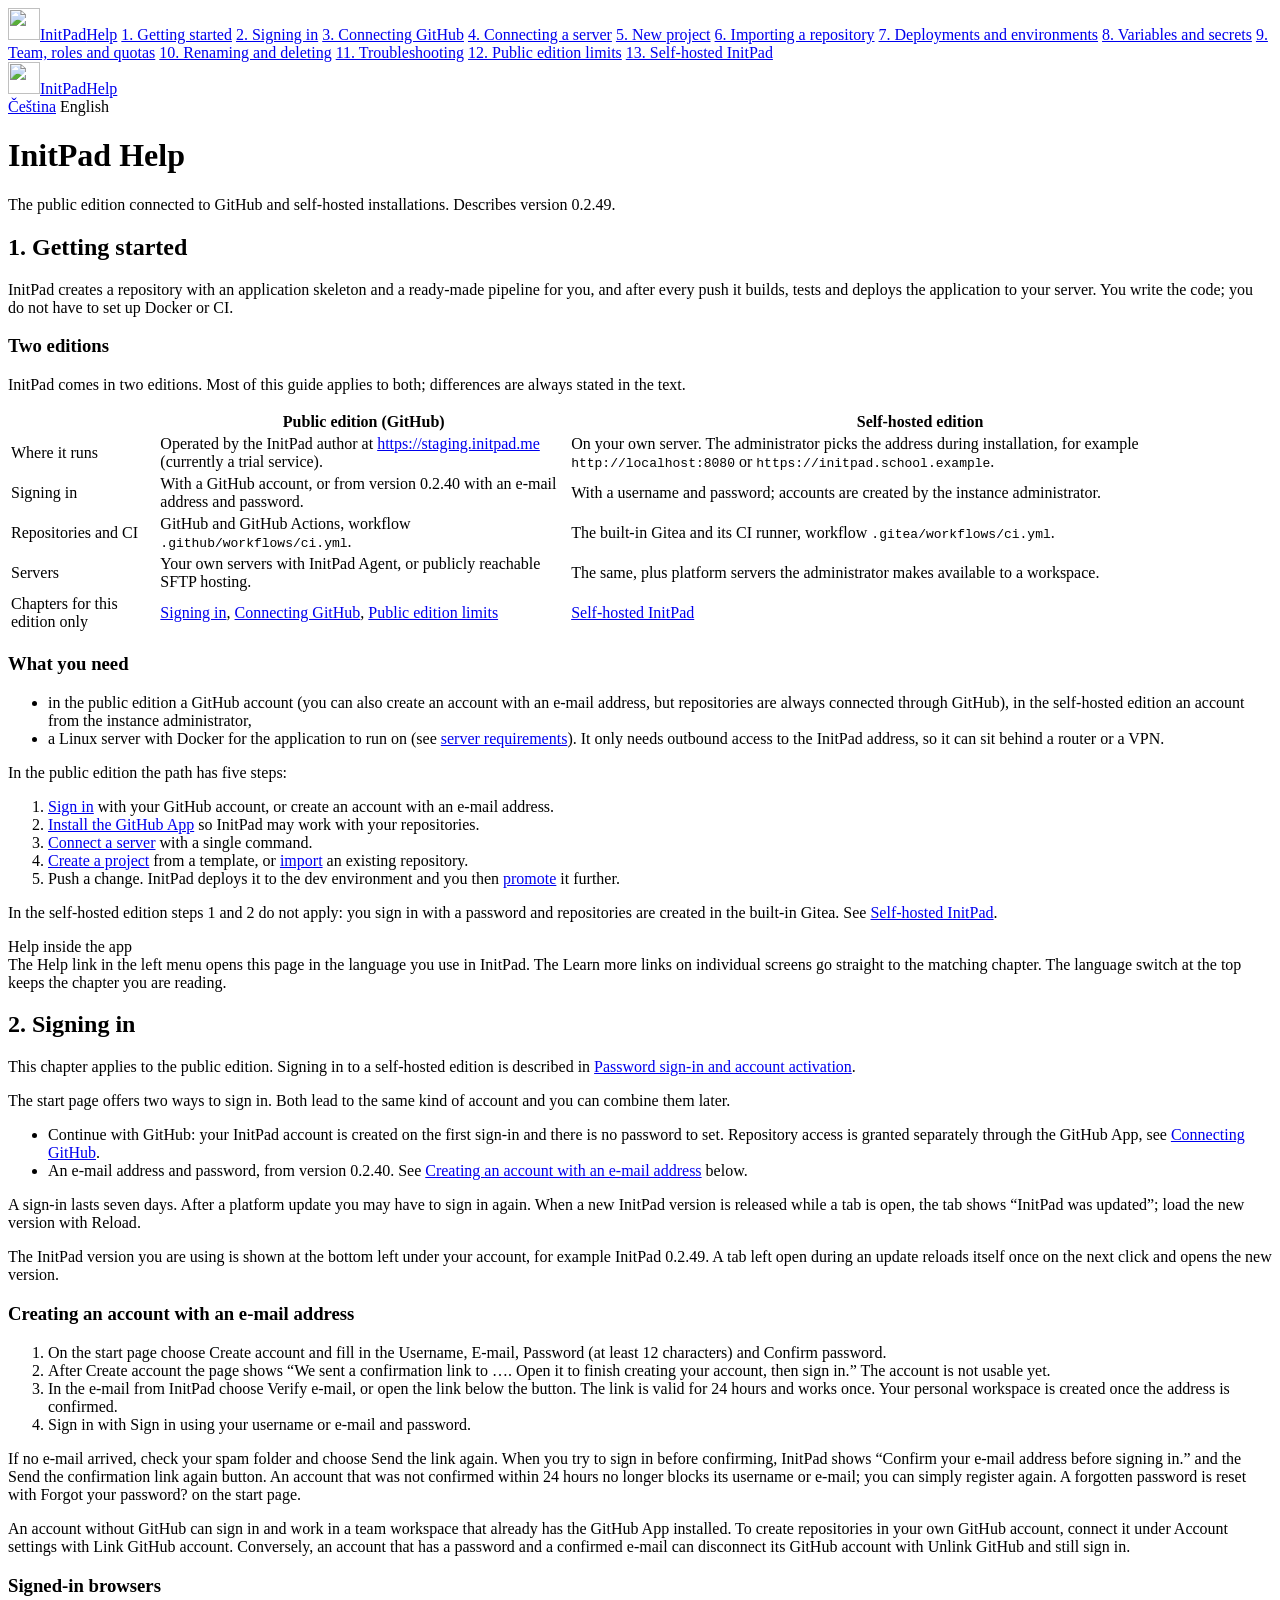
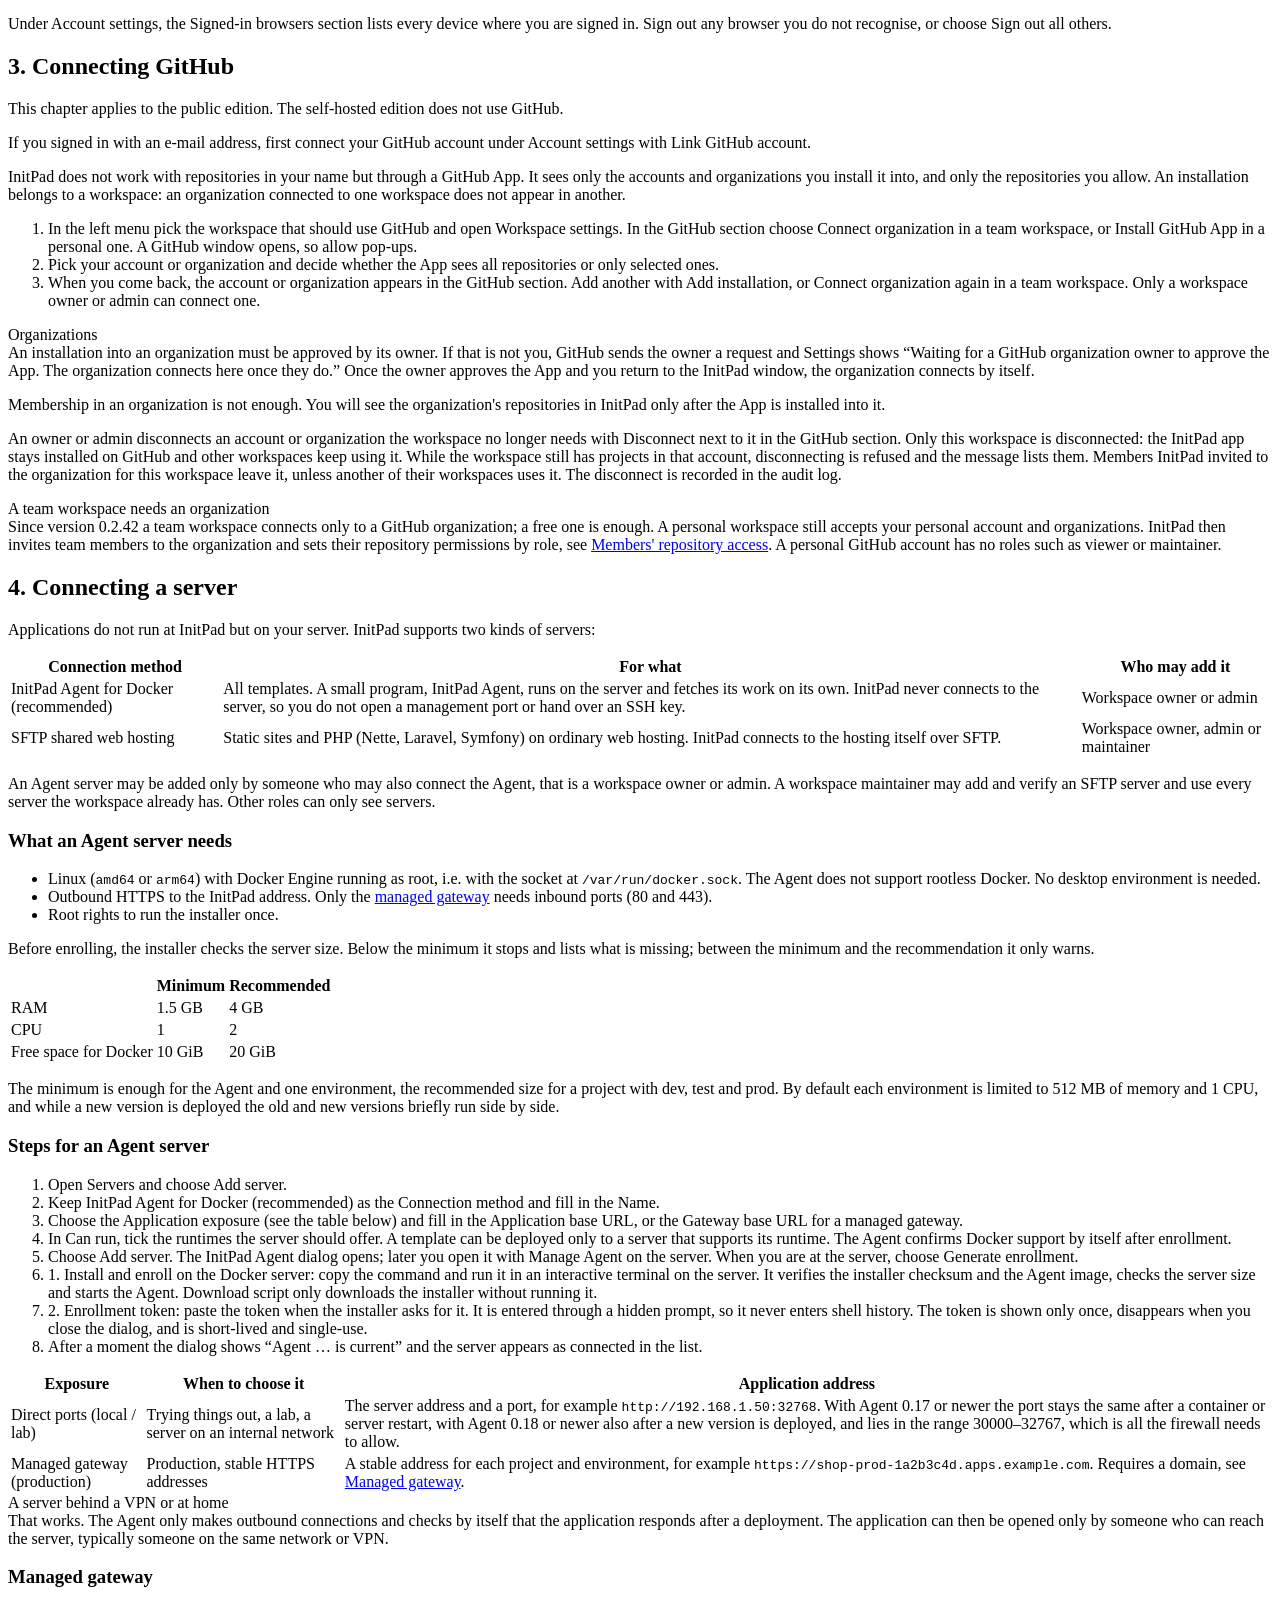
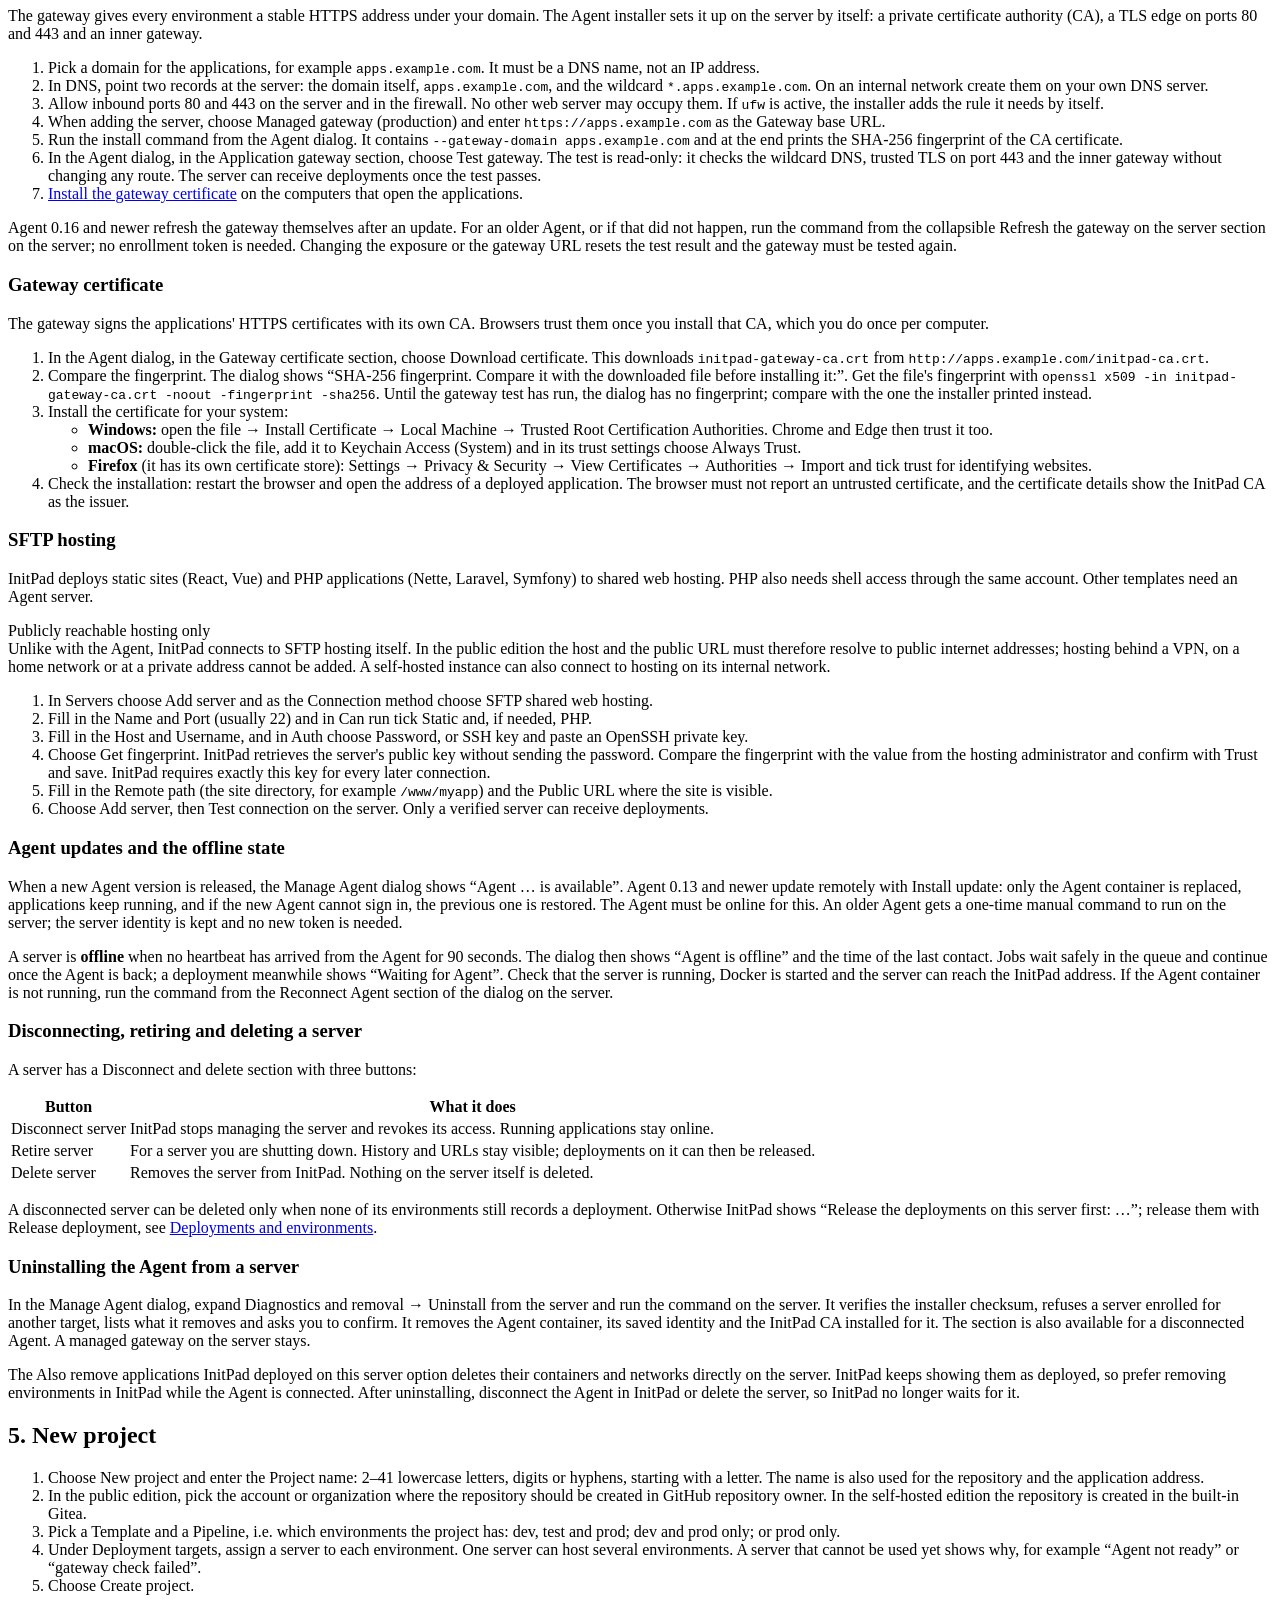
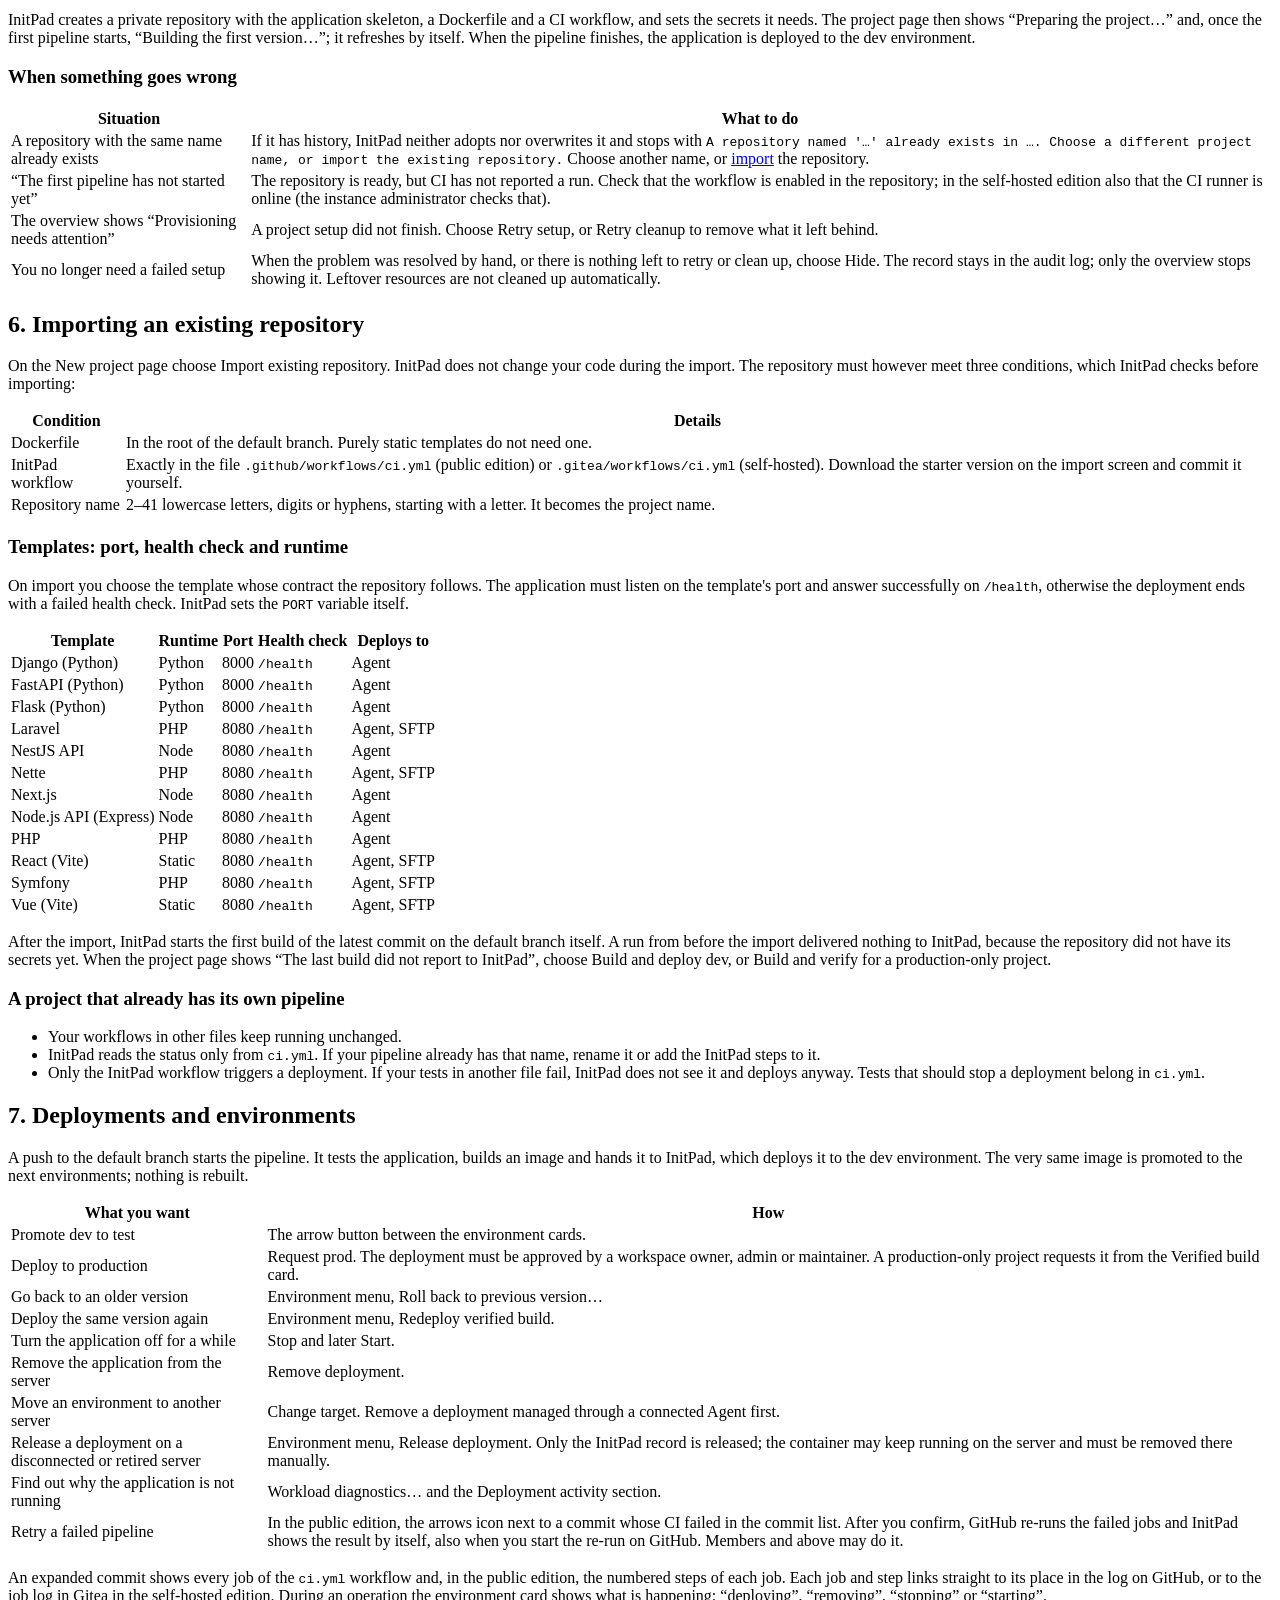
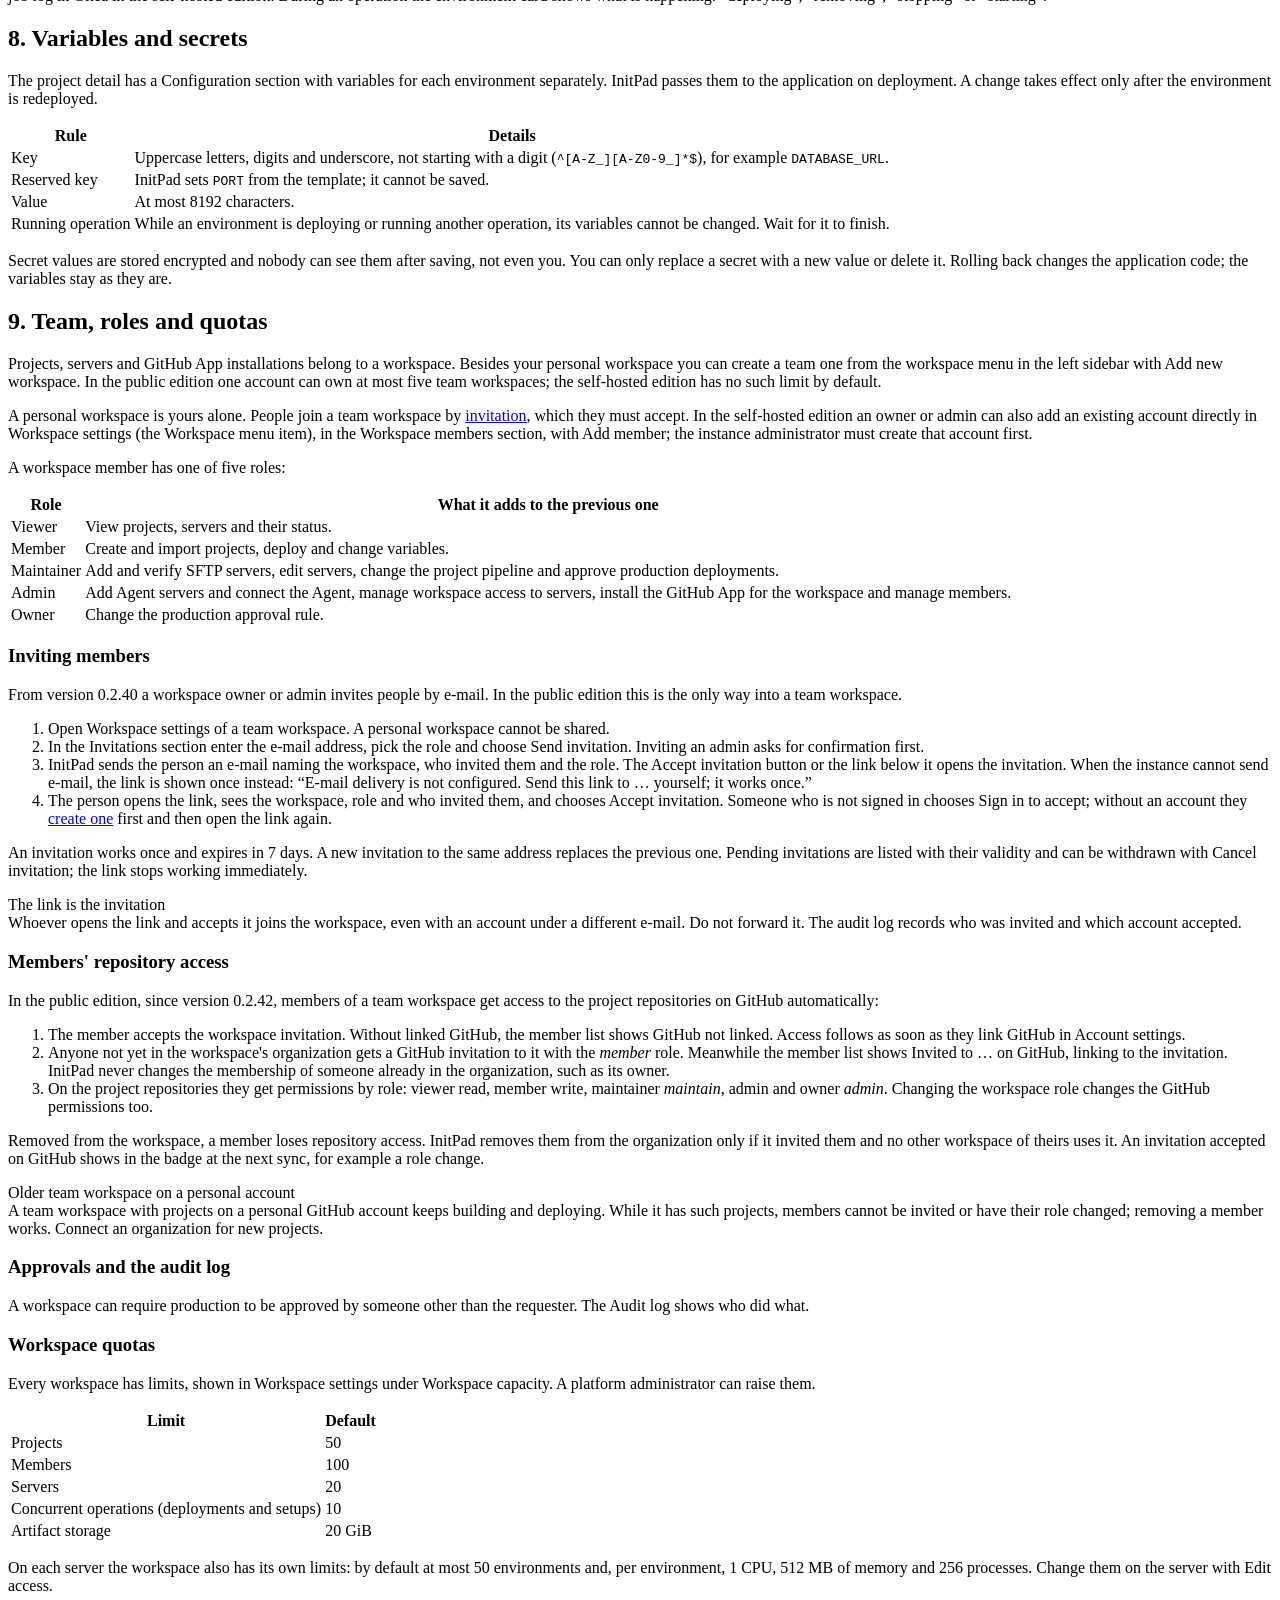
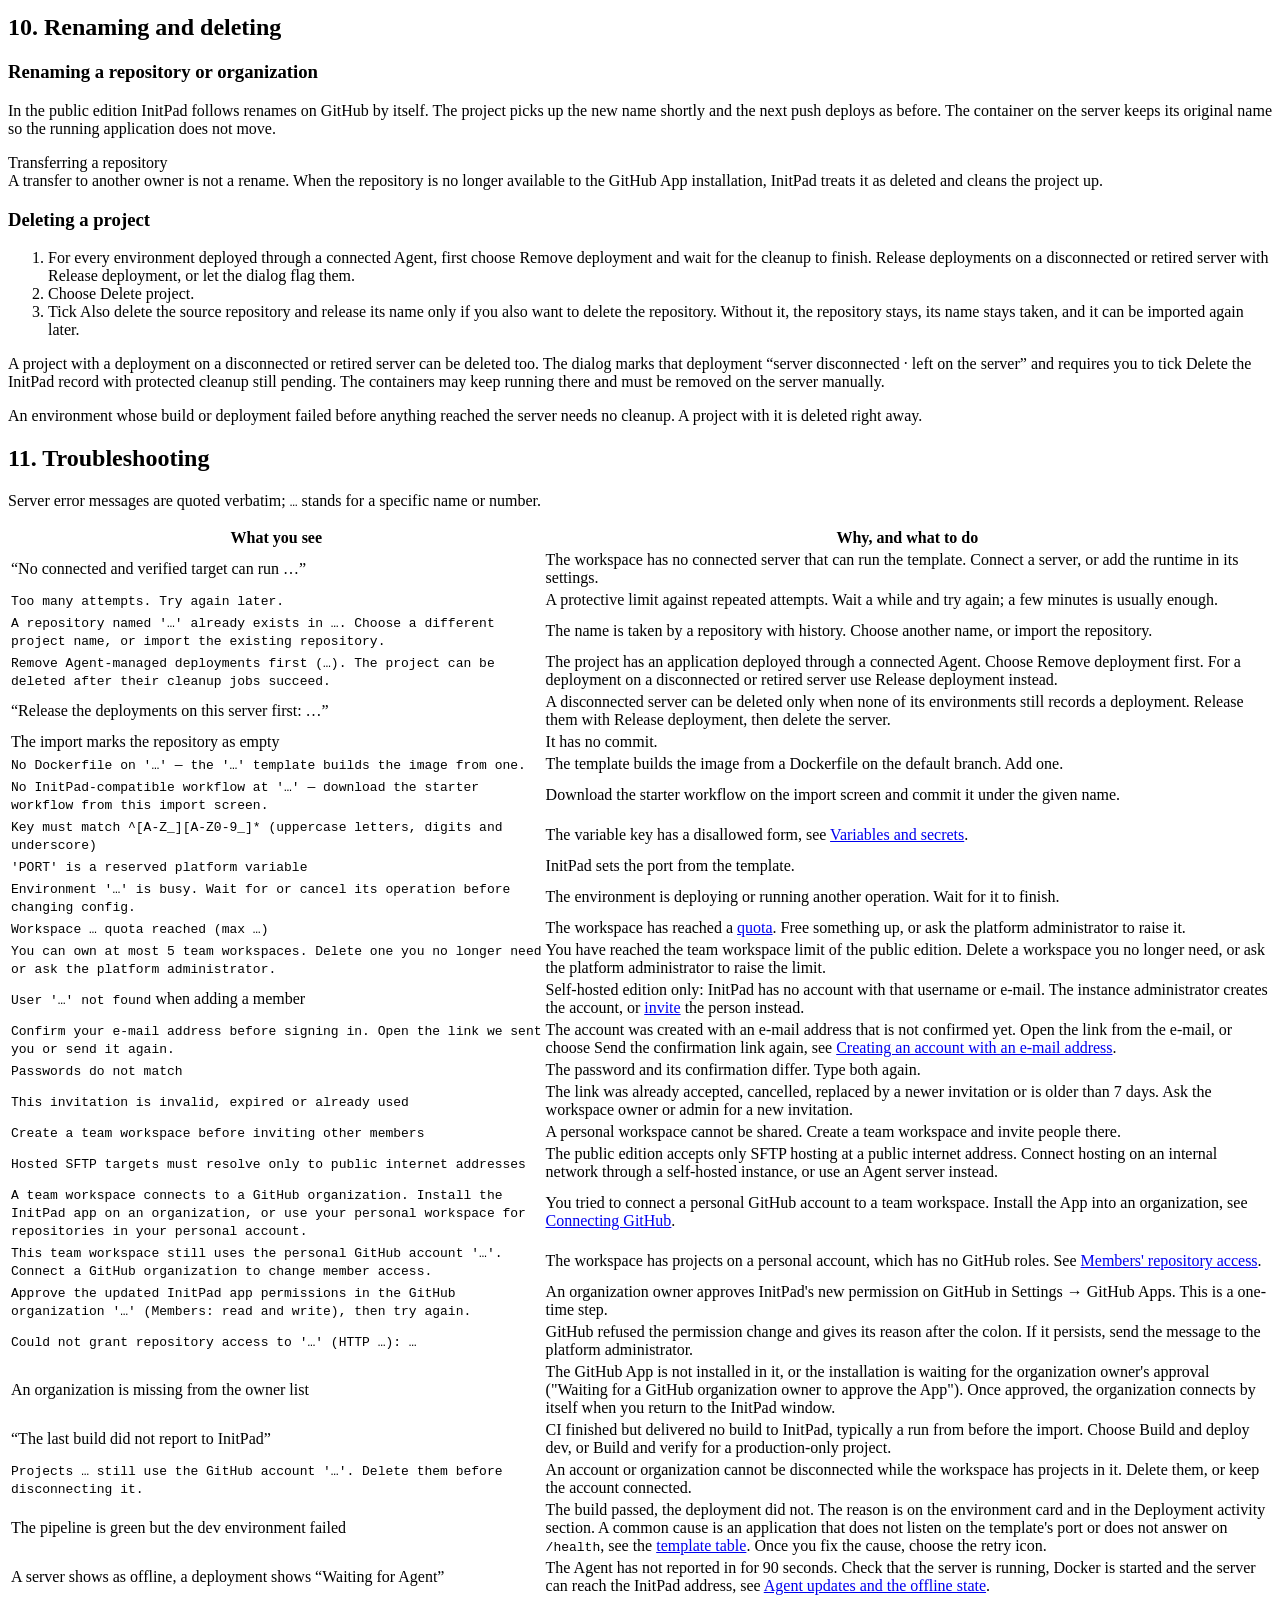
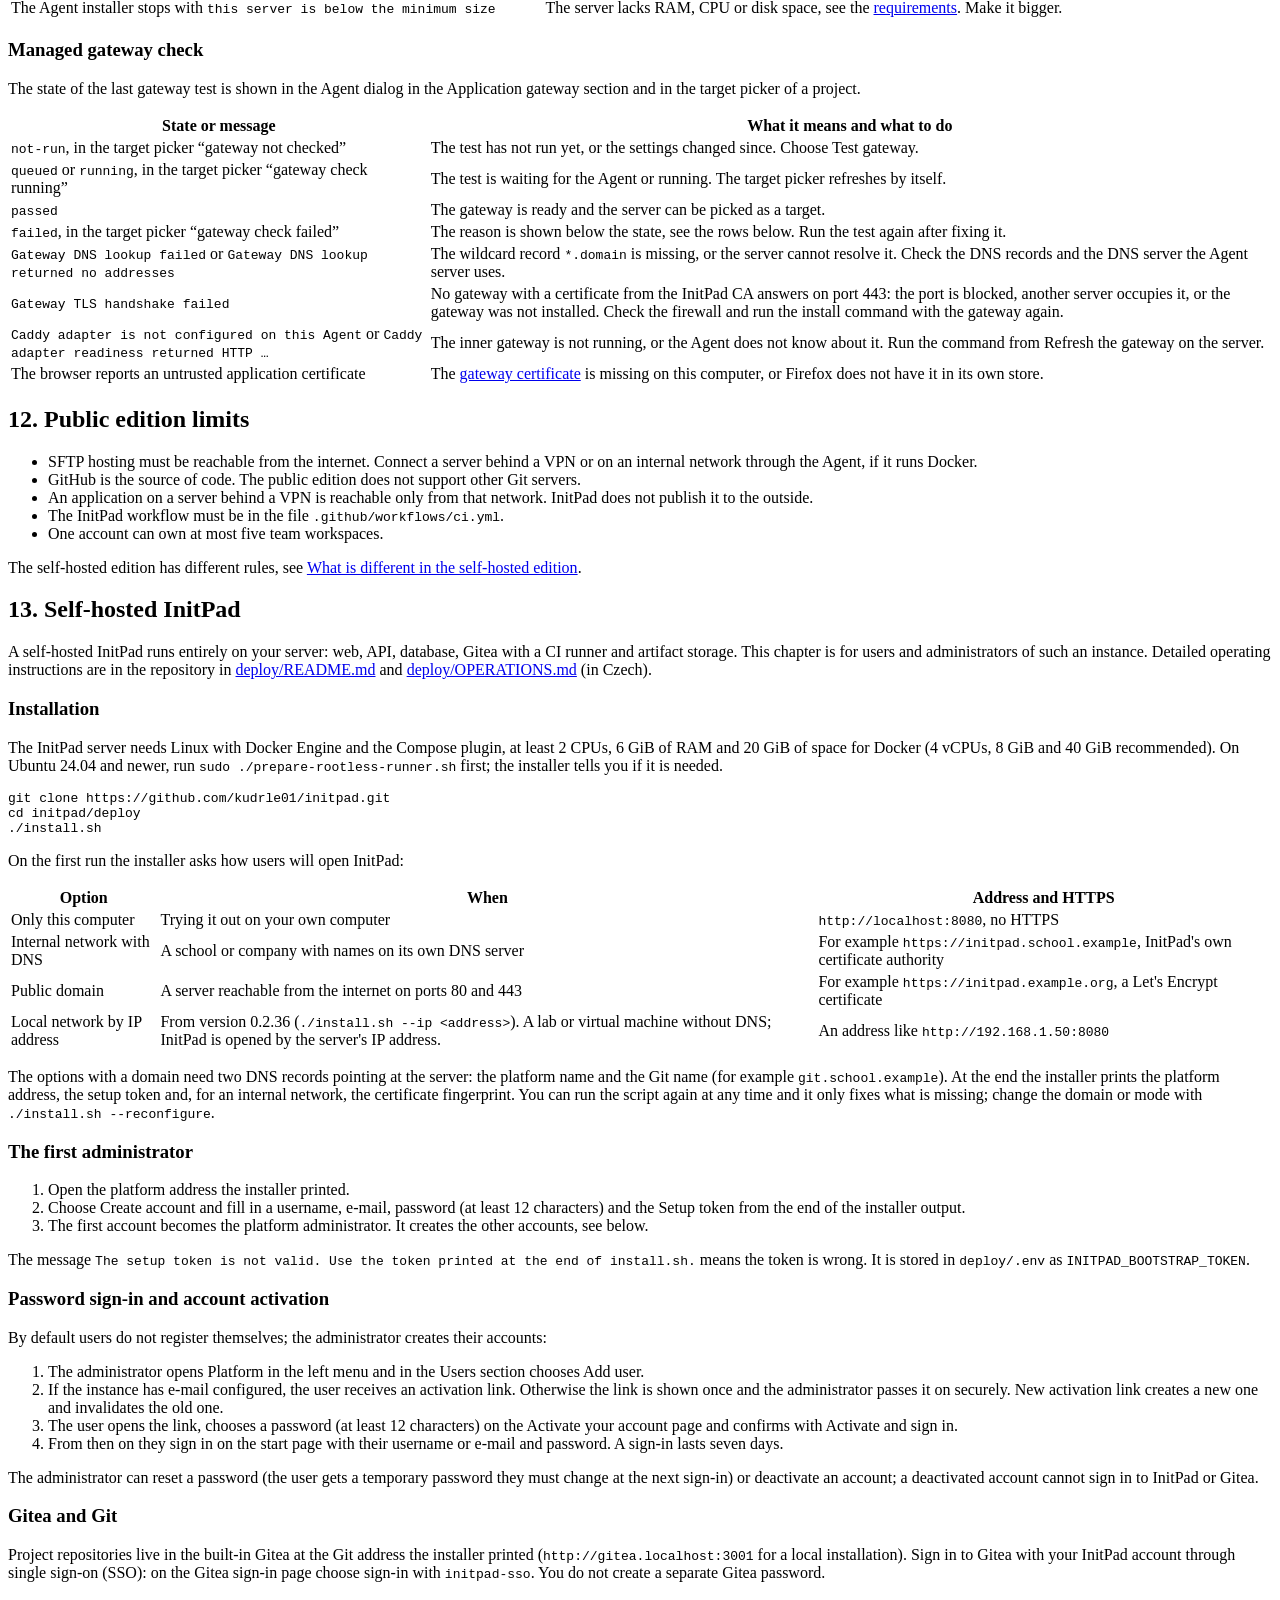
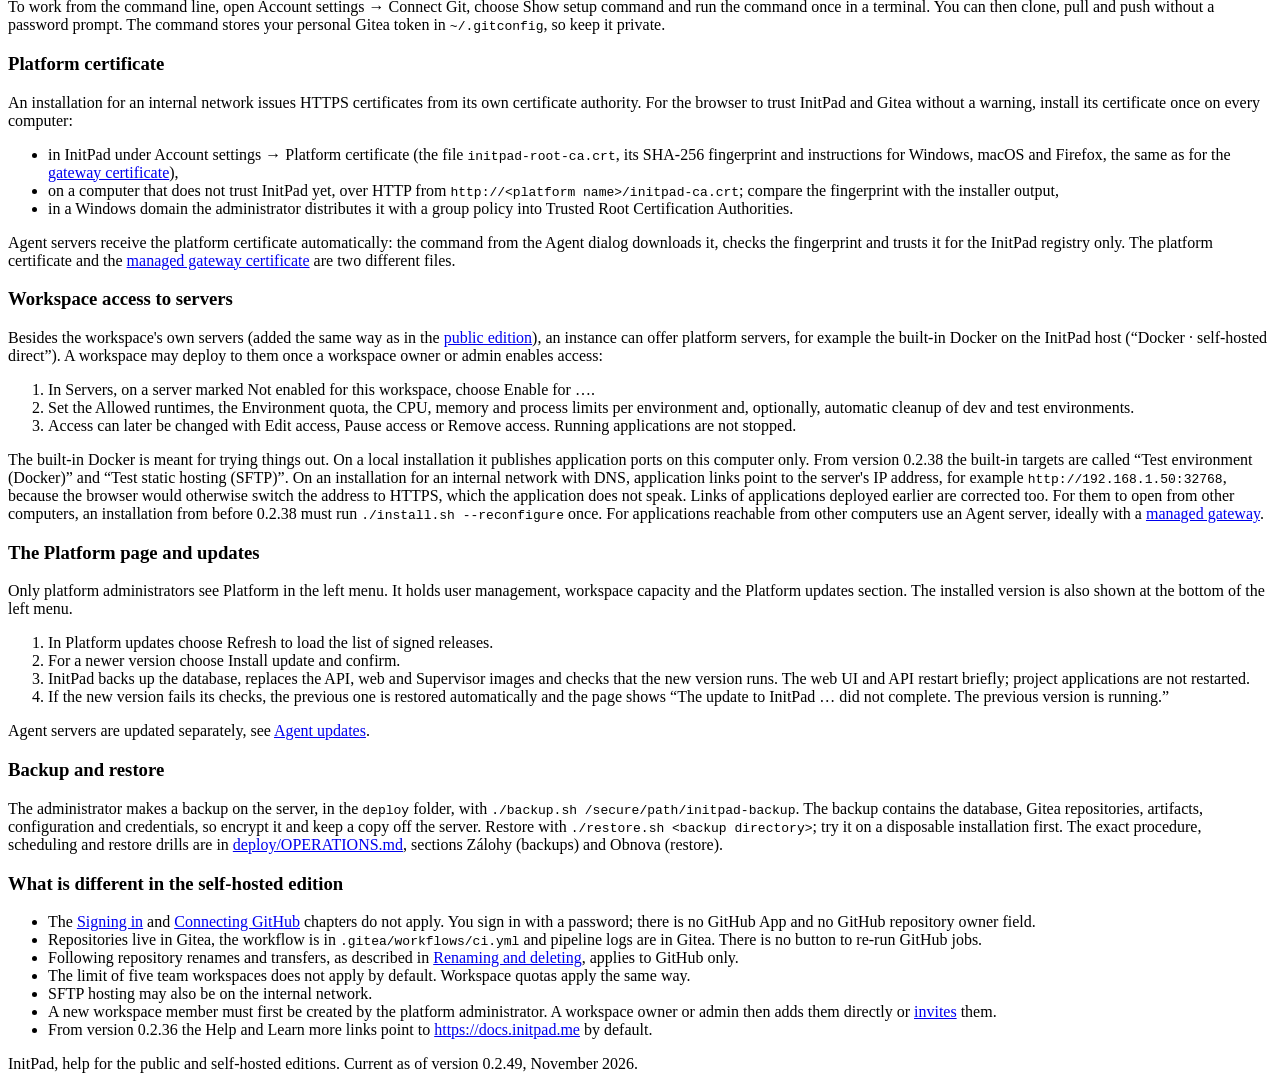
==== commit feb45ecf: "docs: update the help to InitPad 0.2.49 Stable host port across deployments of direct-port environme" ====
--- a/public/en/index.html
+++ b/public/en/index.html
@@ -42,7 +42,7 @@
 </div>
 
 <h1>InitPad Help</h1>
-<p class="subtitle">The public edition connected to GitHub and self-hosted installations. Describes version 0.2.47.</p>
+<p class="subtitle">The public edition connected to GitHub and self-hosted installations. Describes version 0.2.49.</p>
 
 <h2 id="getting-started">1. Getting started</h2>
 <p>InitPad creates a repository with an application skeleton and a ready-made pipeline for you, and after every push it builds, tests and deploys the application to your server. You write the code; you do not have to set up Docker or CI.</p>
@@ -83,7 +83,7 @@
   <li>An e-mail address and password, from version 0.2.40. See <a href="#email-sign-in">Creating an account with an e-mail address</a> below.</li>
 </ul>
 <p>A sign-in lasts seven days. After a platform update you may have to sign in again. When a new InitPad version is released while a tab is open, the tab shows <q>InitPad was updated</q>; load the new version with <span class="ui">Reload</span>.</p>
-<p>The InitPad version you are using is shown at the bottom left under your account, for example <span class="ui">InitPad 0.2.47</span>. A tab left open during an update reloads itself once on the next click and opens the new version.</p>
+<p>The InitPad version you are using is shown at the bottom left under your account, for example <span class="ui">InitPad 0.2.49</span>. A tab left open during an update reloads itself once on the next click and opens the new version.</p>
 <h3 id="email-sign-in">Creating an account with an e-mail address</h3>
 <ol class="steps">
   <li>On the start page choose <span class="ui">Create account</span> and fill in the <span class="ui">Username</span>, <span class="ui">E-mail</span>, <span class="ui">Password</span> (at least 12 characters) and <span class="ui">Confirm password</span>.</li>
@@ -150,7 +150,7 @@
 </ol>
 <div class="scroll"><table>
   <tr><th>Exposure</th><th>When to choose it</th><th>Application address</th></tr>
-  <tr><td><span class="ui">Direct ports (local / lab)</span></td><td>Trying things out, a lab, a server on an internal network</td><td>The server address and a port, for example <code>http://192.168.1.50:32768</code>. With Agent 0.17 or newer the port stays the same after a container or server restart and lies in the range 30000–32767, which is all the firewall needs to allow.</td></tr>
+  <tr><td><span class="ui">Direct ports (local / lab)</span></td><td>Trying things out, a lab, a server on an internal network</td><td>The server address and a port, for example <code>http://192.168.1.50:32768</code>. With Agent 0.17 or newer the port stays the same after a container or server restart, with Agent 0.18 or newer also after a new version is deployed, and lies in the range 30000–32767, which is all the firewall needs to allow.</td></tr>
   <tr><td><span class="ui">Managed gateway (production)</span></td><td>Production, stable HTTPS addresses</td><td>A stable address for each project and environment, for example <code>https://shop-prod-1a2b3c4d.apps.example.com</code>. Requires a domain, see <a href="#gateway">Managed gateway</a>.</td></tr>
 </table></div>
 <div class="box tip"><div class="t">A server behind a VPN or at home</div>
@@ -501,7 +501,7 @@
   <li>From version 0.2.36 the <span class="ui">Help</span> and <span class="ui">Learn more</span> links point to <a href="https://docs.initpad.me">https://docs.initpad.me</a> by default.</li>
 </ul>
 
-<footer>InitPad, help for the public and self-hosted editions. Current as of version 0.2.47, November 2026.</footer>
+<footer>InitPad, help for the public and self-hosted editions. Current as of version 0.2.49, November 2026.</footer>
 </main>
 </div>
 <script>(function(){var a=document.querySelector('.lang a[hreflang]');if(!a)return;var b=a.getAttribute('href');function u(){a.setAttribute('href',b+location.hash);}u();addEventListener('hashchange',u);})();</script>
